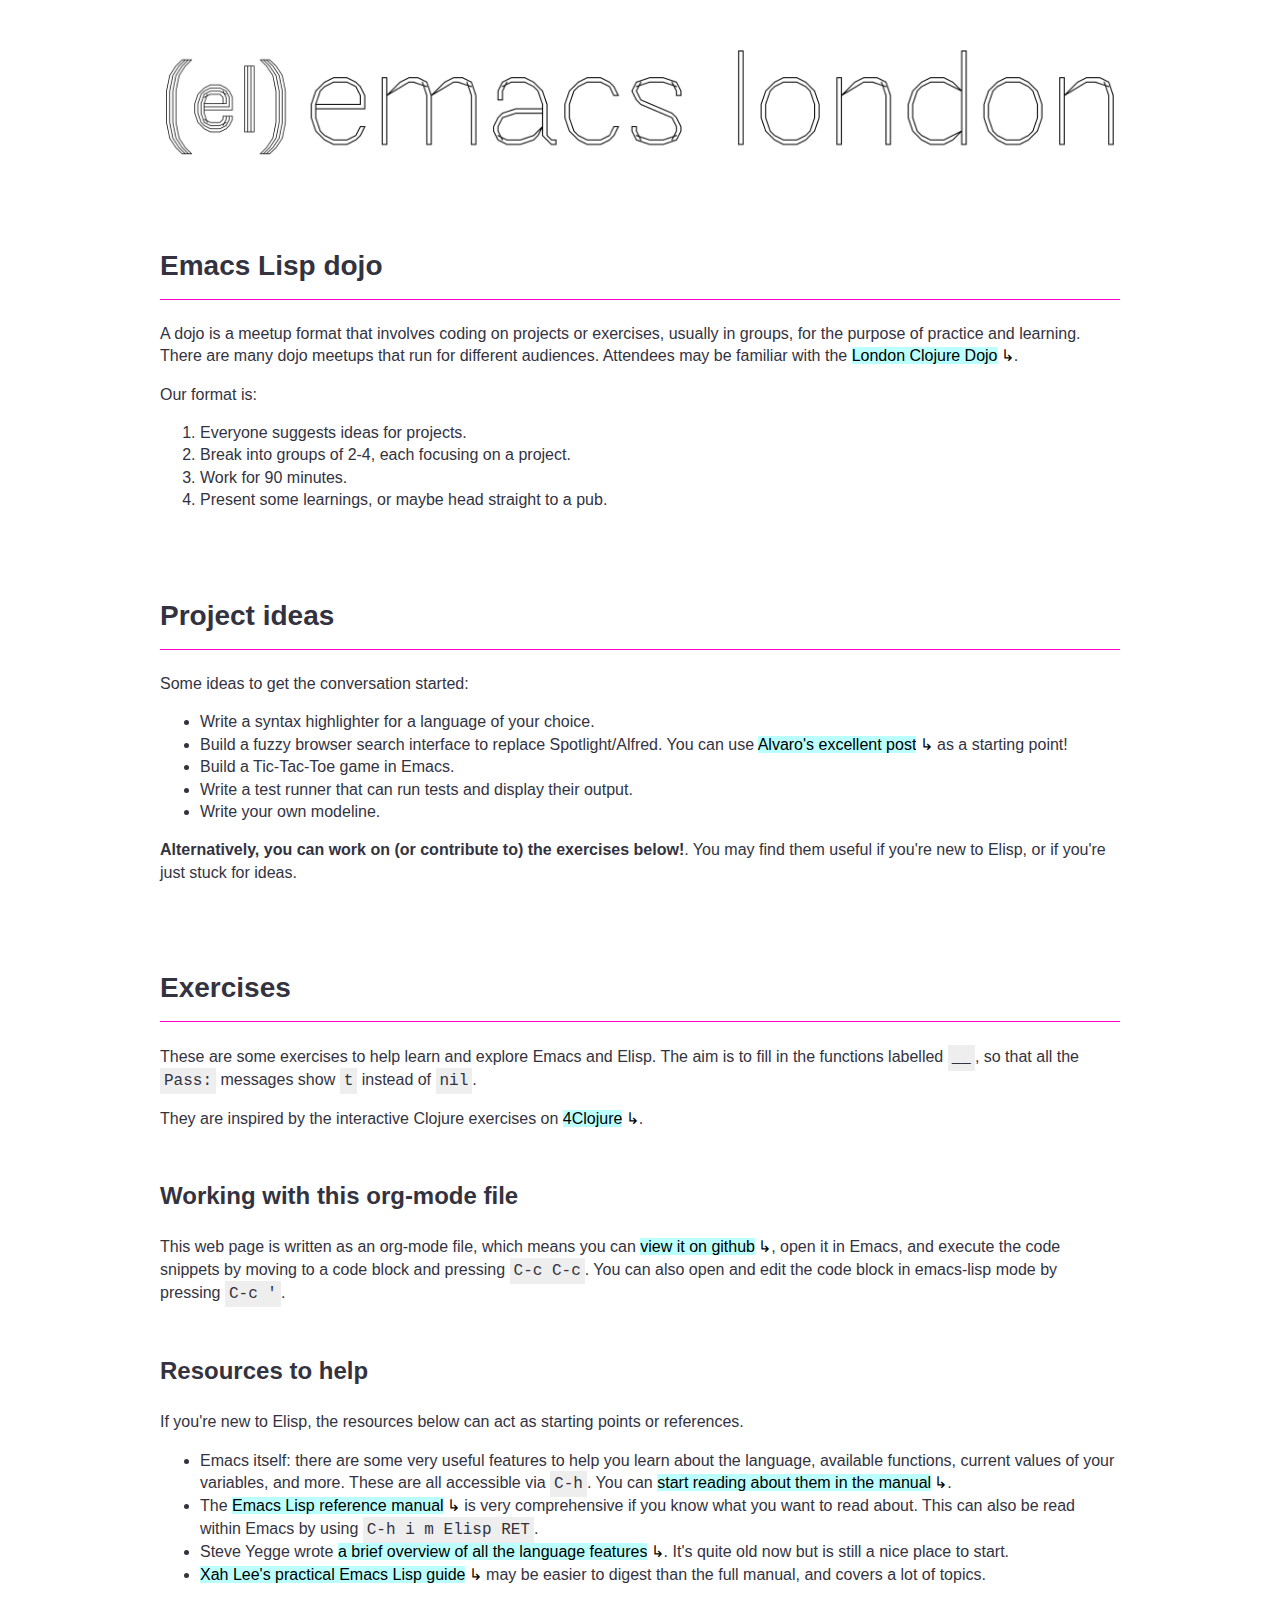
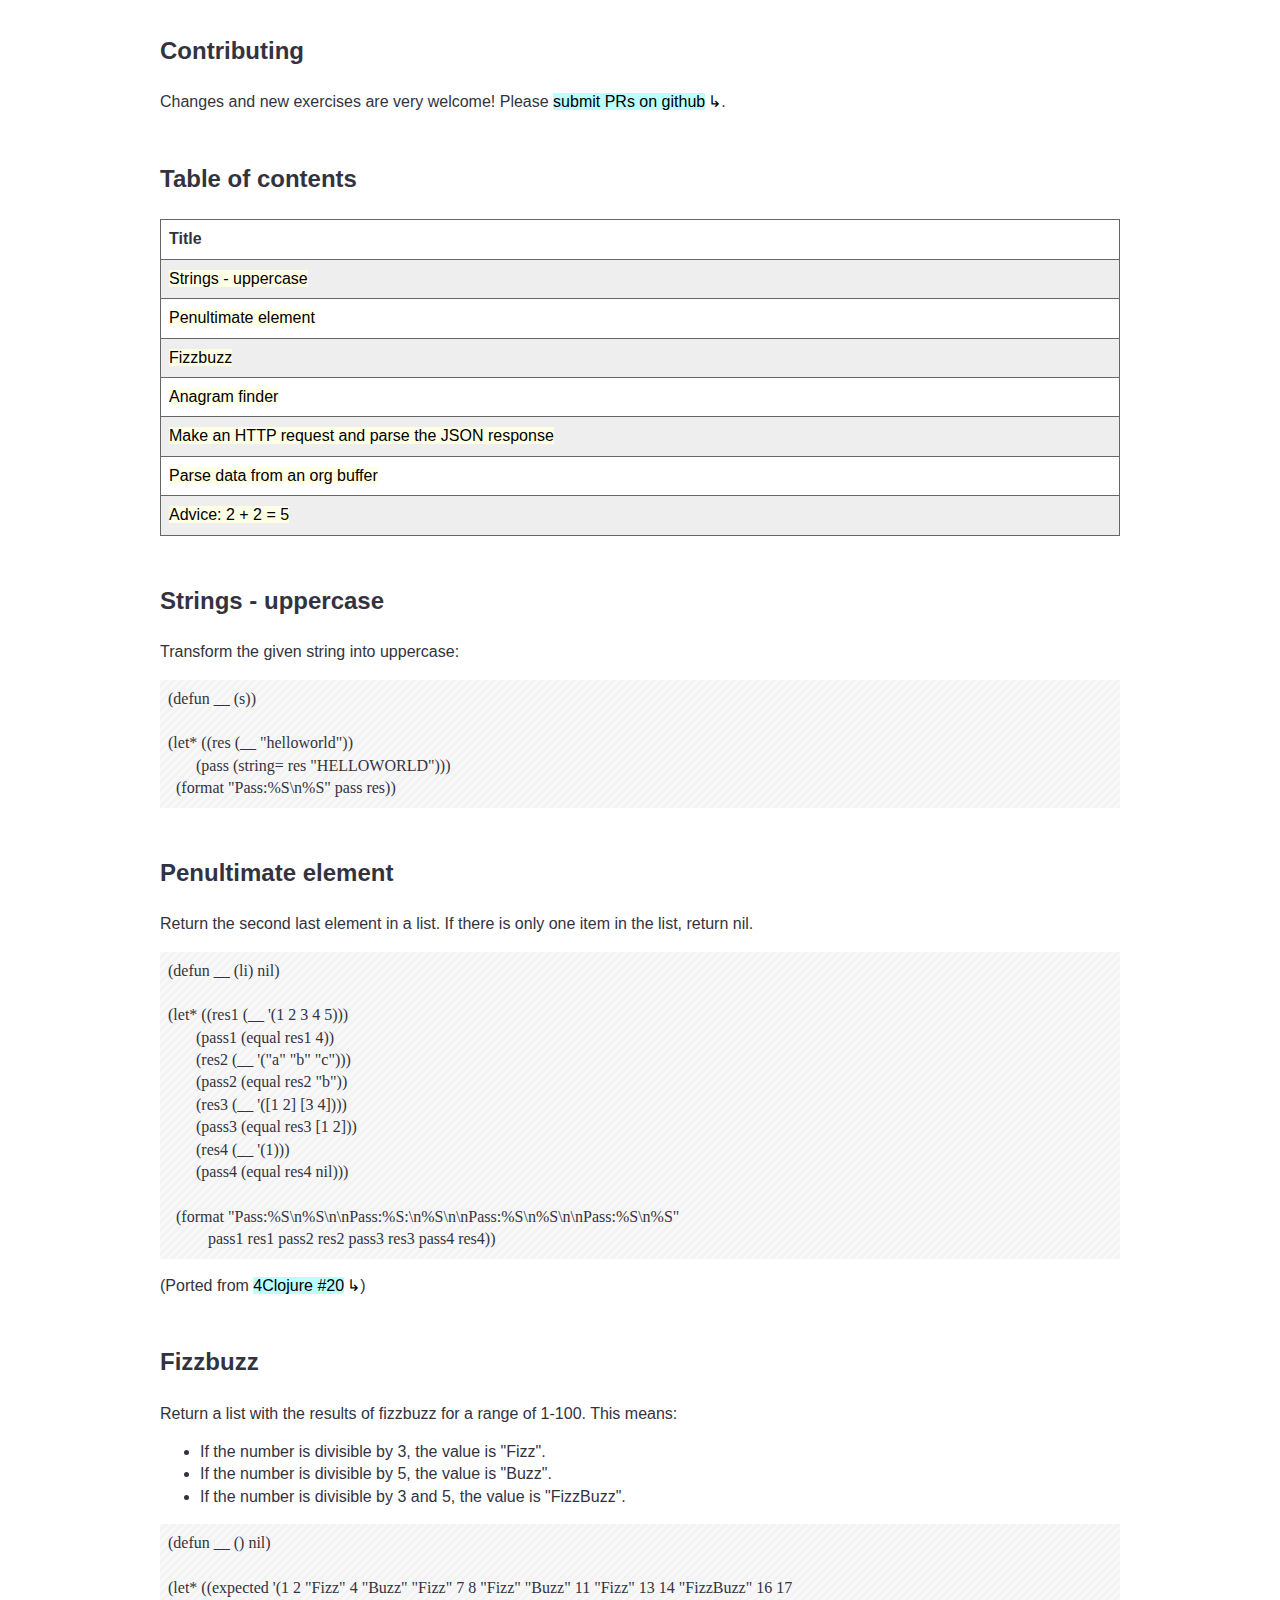
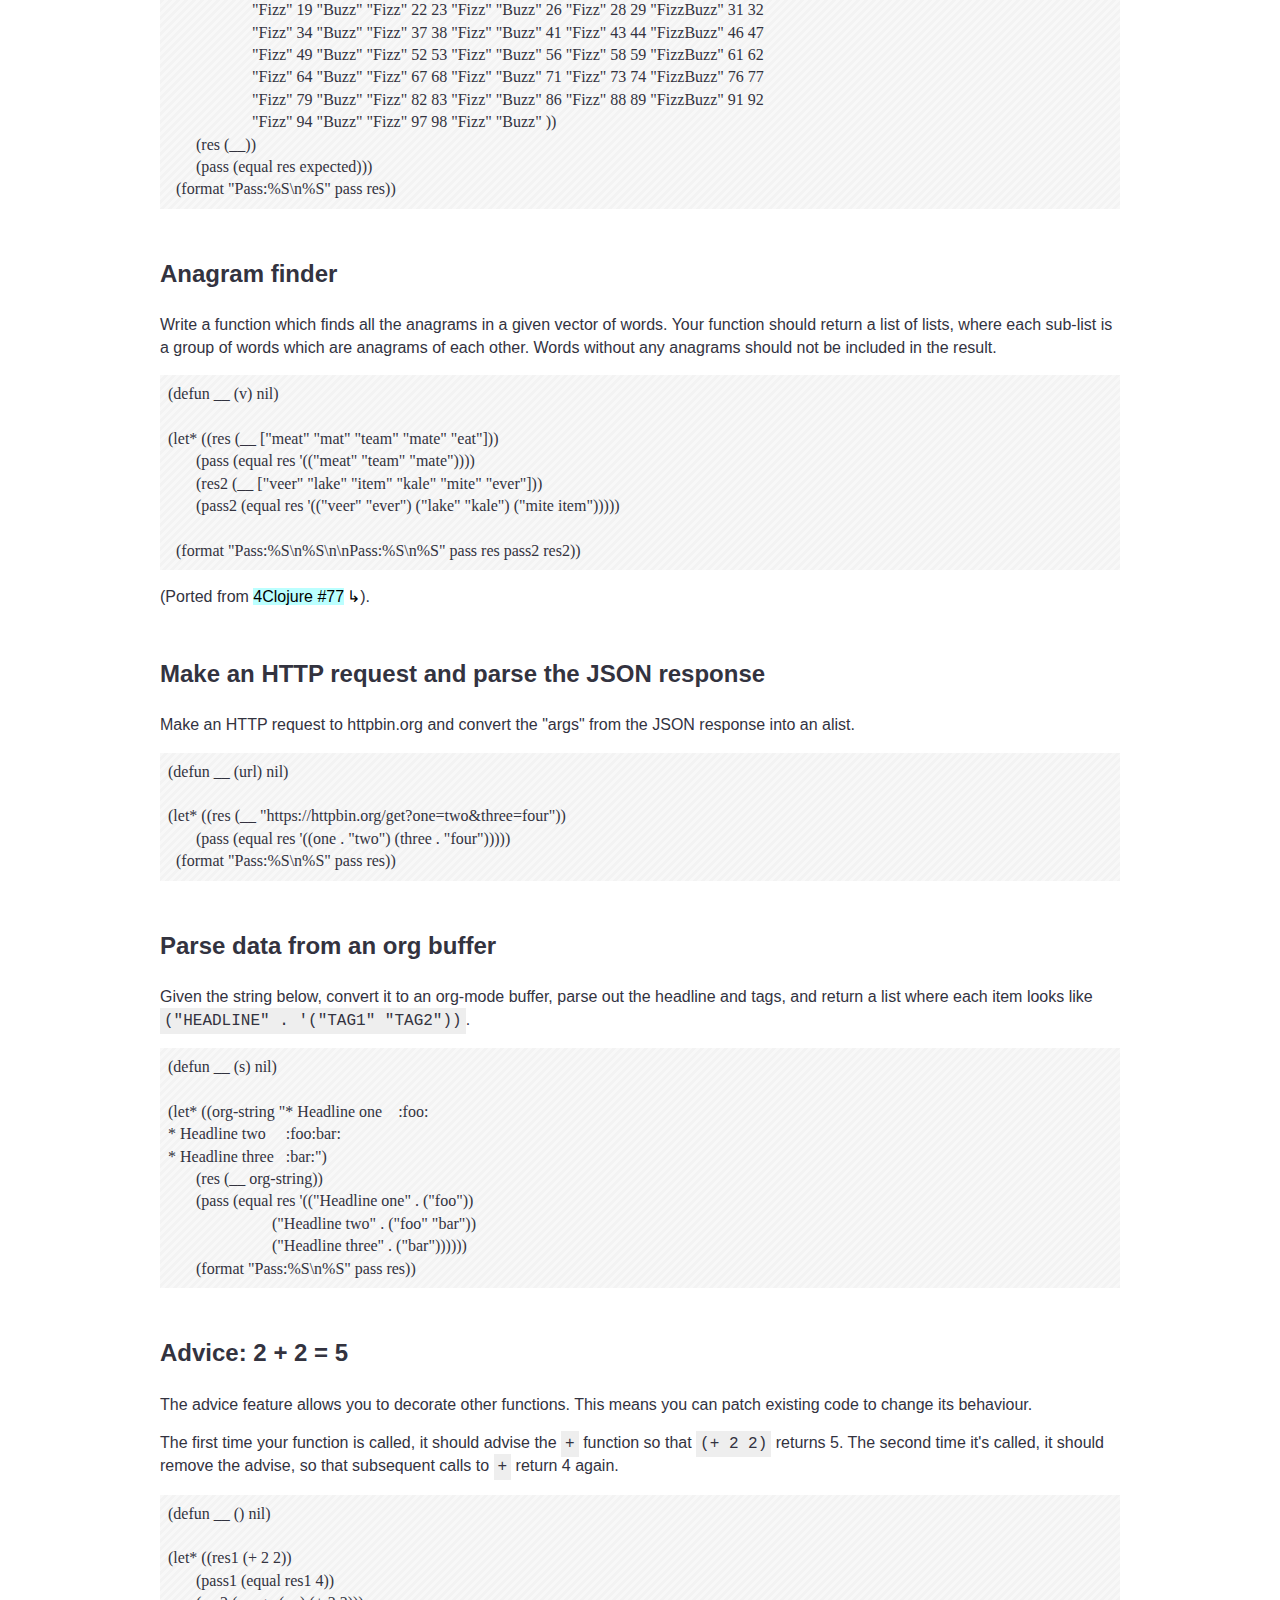
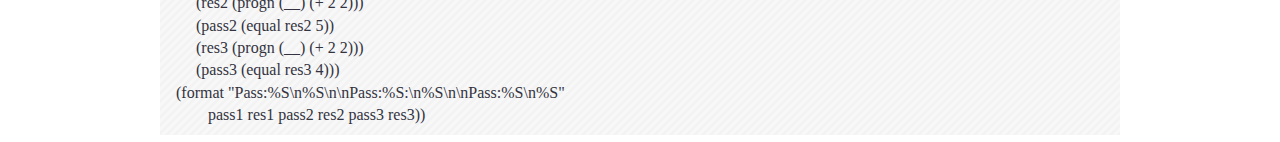
==== dojo.html @ 4039b359 "Move publishing configuration into README.org" ====
<?xml version="1.0" encoding="utf-8"?>
<!DOCTYPE html PUBLIC "-//W3C//DTD XHTML 1.0 Strict//EN"
"http://www.w3.org/TR/xhtml1/DTD/xhtml1-strict.dtd">
<html xmlns="http://www.w3.org/1999/xhtml" lang="en" xml:lang="en">
<head>
<!-- 2020-02-27 Thu 10:54 -->
<meta http-equiv="Content-Type" content="text/html;charset=utf-8" />
<meta name="viewport" content="width=device-width, initial-scale=1" />
<title>Dojo | Emacs London</title>
<meta name="generator" content="Org mode" />
<link rel="stylesheet" type="text/css" href="assets/css/style.css"/>
<script type="text/javascript">
/*
@licstart  The following is the entire license notice for the
JavaScript code in this tag.

Copyright (C) 2012-2020 Free Software Foundation, Inc.

The JavaScript code in this tag is free software: you can
redistribute it and/or modify it under the terms of the GNU
General Public License (GNU GPL) as published by the Free Software
Foundation, either version 3 of the License, or (at your option)
any later version.  The code is distributed WITHOUT ANY WARRANTY;
without even the implied warranty of MERCHANTABILITY or FITNESS
FOR A PARTICULAR PURPOSE.  See the GNU GPL for more details.

As additional permission under GNU GPL version 3 section 7, you
may distribute non-source (e.g., minimized or compacted) forms of
that code without the copy of the GNU GPL normally required by
section 4, provided you include this license notice and a URL
through which recipients can access the Corresponding Source.


@licend  The above is the entire license notice
for the JavaScript code in this tag.
*/
<!--/*--><![CDATA[/*><!--*/
 function CodeHighlightOn(elem, id)
 {
   var target = document.getElementById(id);
   if(null != target) {
     elem.cacheClassElem = elem.className;
     elem.cacheClassTarget = target.className;
     target.className = "code-highlighted";
     elem.className   = "code-highlighted";
   }
 }
 function CodeHighlightOff(elem, id)
 {
   var target = document.getElementById(id);
   if(elem.cacheClassElem)
     elem.className = elem.cacheClassElem;
   if(elem.cacheClassTarget)
     target.className = elem.cacheClassTarget;
 }
/*]]>*///-->
</script>
</head>
<body>
<div id="preamble" class="status">
<center><a class="logo-href" href="/index.html"><img src="./assets/images/emacs-london-logo.png" alt="emacs-london image" class="logo"></a></center>
</div>
<div id="content">

<div id="outline-container-org3914def" class="outline-2">
<h2 id="org3914def">Emacs Lisp dojo</h2>
<div class="outline-text-2" id="text-org3914def">
<p>
A dojo is a meetup format that involves coding on projects or exercises, usually
in groups, for the purpose of practice and learning. There are many dojo meetups
that run for different audiences. Attendees may be familiar with the <a href="http://www.londonclojurians.org/code-dojo/">London
Clojure Dojo</a>.
</p>

<p>
Our format is:
</p>

<ol class="org-ol">
<li>Everyone suggests ideas for projects.</li>
<li>Break into groups of 2-4, each focusing on a project.</li>
<li>Work for 90 minutes.</li>
<li>Present some learnings, or maybe head straight to a pub.</li>
</ol>
</div>
</div>

<div id="outline-container-org56be204" class="outline-2">
<h2 id="org56be204">Project ideas</h2>
<div class="outline-text-2" id="text-org56be204">
<p>
Some ideas to get the conversation started:
</p>

<ul class="org-ul">
<li>Write a syntax highlighter for a language of your choice.</li>
<li>Build a fuzzy browser search interface to replace Spotlight/Alfred. You can
use <a href="http://xenodium.com/emacs-utilities-for-your-os/">Alvaro's excellent post</a> as a starting point!</li>
<li>Build a Tic-Tac-Toe game in Emacs.</li>
<li>Write a test runner that can run tests and display their output.</li>
<li>Write your own modeline.</li>
</ul>

<p>
<b>Alternatively, you can work on (or contribute to) the exercises below!</b>. You may
find them useful if you're new to Elisp, or if you're just stuck for ideas.
</p>
</div>
</div>


<div id="outline-container-orgb5c1449" class="outline-2">
<h2 id="orgb5c1449">Exercises</h2>
<div class="outline-text-2" id="text-orgb5c1449">
<p>
These are some exercises to help learn and explore Emacs and Elisp. The aim is
to fill in the functions labelled <code>__</code>, so that all the <code>Pass:</code> messages show <code>t</code>
instead of <code>nil</code>.
</p>

<p>
They are inspired by the interactive Clojure exercises on <a href="https://www.google.co.uk/url?sa=t&amp;rct=j&amp;q=&amp;esrc=s&amp;source=web&amp;cd=2&amp;ved=2ahUKEwiTyNypxavnAhXLQEEAHVdVB5gQjBAwAXoECAgQCA&amp;url=http%3A%2F%2Fwww.4clojure.com%2Fproblems&amp;usg=AOvVaw0pa24yxcj-qETh0ze7m_08">4Clojure</a>.
</p>
</div>

<div id="outline-container-org82306d2" class="outline-3">
<h3 id="org82306d2">Working with this org-mode file</h3>
<div class="outline-text-3" id="text-org82306d2">
<p>
This web page is written as an org-mode file, which means you can <a href="https://github.com/london-emacs-hacking/london-emacs-hacking.github.io/blob/master/dojo.org">view it on
github</a>, open it in Emacs, and execute the code snippets by moving to a code
block and pressing <code>C-c C-c</code>. You can also open and edit the code block in
emacs-lisp mode by pressing <code>C-c '</code>.
</p>
</div>
</div>

<div id="outline-container-org94fae4a" class="outline-3">
<h3 id="org94fae4a">Resources to help</h3>
<div class="outline-text-3" id="text-org94fae4a">
<p>
If you're new to Elisp, the resources below can act as starting points or
references.
</p>

<ul class="org-ul">
<li>Emacs itself: there are some very useful features to help you learn about
the language, available functions, current values of your variables, and
more. These are all accessible via <code>C-h</code>. You can <a href="https://www.gnu.org/software/emacs/manual/html_node/emacs/Help.html">start reading about them in
the manual</a>.</li>

<li>The <a href="https://www.gnu.org/software/emacs/manual/html_node/elisp/index.html">Emacs Lisp reference manual</a> is very comprehensive if you know what you
want to read about. This can also be read within Emacs by using <code>C-h i m Elisp RET</code>.</li>

<li>Steve Yegge wrote <a href="https://steve-yegge.blogspot.com/2008/01/emergency-elisp.html">a brief overview of all the language features</a>. It's quite
old now but is still a nice place to start.</li>

<li><a href="http://ergoemacs.org/emacs/elisp.html">Xah Lee's practical Emacs Lisp guide</a> may be easier to digest than the full
manual, and covers a lot of topics.</li>
</ul>
</div>
</div>

<div id="outline-container-org7ac4e10" class="outline-3">
<h3 id="org7ac4e10">Contributing</h3>
<div class="outline-text-3" id="text-org7ac4e10">
<p>
Changes and new exercises are very welcome! Please <a href="https://github.com/london-emacs-hacking/london-emacs-hacking.github.io">submit PRs on github</a>.
</p>
</div>
</div>

<div id="outline-container-org4113b42" class="outline-3">
<h3 id="org4113b42">Table of contents</h3>
<div class="outline-text-3" id="text-org4113b42">
<table border="2" cellspacing="0" cellpadding="6" rules="groups" frame="hsides">


<colgroup>
<col  class="org-left" />
</colgroup>
<thead>
<tr>
<th scope="col" class="org-left">Title</th>
</tr>
</thead>
<tbody>
<tr>
<td class="org-left"><a href="#org200ec1d">Strings - uppercase</a></td>
</tr>

<tr>
<td class="org-left"><a href="#orgccdd34b">Penultimate element</a></td>
</tr>

<tr>
<td class="org-left"><a href="#orgad0dec9">Fizzbuzz</a></td>
</tr>

<tr>
<td class="org-left"><a href="#org6725689">Anagram finder</a></td>
</tr>

<tr>
<td class="org-left"><a href="#orgf24b133">Make an HTTP request and parse the JSON response</a></td>
</tr>

<tr>
<td class="org-left"><a href="#org930c2c0">Parse data from an org buffer</a></td>
</tr>

<tr>
<td class="org-left"><a href="#org5f10b01">Advice: 2 + 2 = 5</a></td>
</tr>
</tbody>
</table>
</div>
</div>

<div id="outline-container-org200ec1d" class="outline-3">
<h3 id="org200ec1d">Strings - uppercase</h3>
<div class="outline-text-3" id="text-org200ec1d">
<p>
Transform the given string into uppercase:
</p>

<div class="org-src-container">
<pre class="src src-emacs-lisp">(defun __ (s))

(let* ((res (__ "helloworld"))
       (pass (string= res "HELLOWORLD")))
  (format "Pass:%S\n%S" pass res))
</pre>
</div>
</div>
</div>

<div id="outline-container-orgccdd34b" class="outline-3">
<h3 id="orgccdd34b">Penultimate element</h3>
<div class="outline-text-3" id="text-orgccdd34b">
<p>
Return the second last element in a list. If there is only one item in the
list, return nil.
</p>

<div class="org-src-container">
<pre class="src src-emacs-lisp">(defun __ (li) nil)

(let* ((res1 (__ '(1 2 3 4 5)))
       (pass1 (equal res1 4))
       (res2 (__ '("a" "b" "c")))
       (pass2 (equal res2 "b"))
       (res3 (__ '([1 2] [3 4])))
       (pass3 (equal res3 [1 2]))
       (res4 (__ '(1)))
       (pass4 (equal res4 nil)))

  (format "Pass:%S\n%S\n\nPass:%S:\n%S\n\nPass:%S\n%S\n\nPass:%S\n%S"
          pass1 res1 pass2 res2 pass3 res3 pass4 res4))
</pre>
</div>

<p>
(Ported from <a href="http://www.4clojure.com/problem/20">4Clojure #20</a>)
</p>
</div>
</div>

<div id="outline-container-orgad0dec9" class="outline-3">
<h3 id="orgad0dec9">Fizzbuzz</h3>
<div class="outline-text-3" id="text-orgad0dec9">
<p>
Return a list with the results of fizzbuzz for a range of 1-100. This means:
</p>

<ul class="org-ul">
<li>If the number is divisible by 3, the value is "Fizz".</li>
<li>If the number is divisible by 5, the value is "Buzz".</li>
<li>If the number is divisible by 3 and 5, the value is "FizzBuzz".</li>
</ul>

<div class="org-src-container">
<pre class="src src-emacs-lisp">(defun __ () nil)

(let* ((expected '(1 2 "Fizz" 4 "Buzz" "Fizz" 7 8 "Fizz" "Buzz" 11 "Fizz" 13 14 "FizzBuzz" 16 17
                     "Fizz" 19 "Buzz" "Fizz" 22 23 "Fizz" "Buzz" 26 "Fizz" 28 29 "FizzBuzz" 31 32
                     "Fizz" 34 "Buzz" "Fizz" 37 38 "Fizz" "Buzz" 41 "Fizz" 43 44 "FizzBuzz" 46 47
                     "Fizz" 49 "Buzz" "Fizz" 52 53 "Fizz" "Buzz" 56 "Fizz" 58 59 "FizzBuzz" 61 62
                     "Fizz" 64 "Buzz" "Fizz" 67 68 "Fizz" "Buzz" 71 "Fizz" 73 74 "FizzBuzz" 76 77
                     "Fizz" 79 "Buzz" "Fizz" 82 83 "Fizz" "Buzz" 86 "Fizz" 88 89 "FizzBuzz" 91 92
                     "Fizz" 94 "Buzz" "Fizz" 97 98 "Fizz" "Buzz" ))
       (res (__))
       (pass (equal res expected)))
  (format "Pass:%S\n%S" pass res))
</pre>
</div>
</div>
</div>

<div id="outline-container-org6725689" class="outline-3">
<h3 id="org6725689">Anagram finder</h3>
<div class="outline-text-3" id="text-org6725689">
<p>
Write a function which finds all the anagrams in a given vector of words. Your
function should return a list of lists, where each sub-list is a group of words
which are anagrams of each other. Words without any anagrams should not be
included in the result.
</p>

<div class="org-src-container">
<pre class="src src-emacs-lisp">(defun __ (v) nil)

(let* ((res (__ ["meat" "mat" "team" "mate" "eat"]))
       (pass (equal res '(("meat" "team" "mate"))))
       (res2 (__ ["veer" "lake" "item" "kale" "mite" "ever"]))
       (pass2 (equal res '(("veer" "ever") ("lake" "kale") ("mite item")))))

  (format "Pass:%S\n%S\n\nPass:%S\n%S" pass res pass2 res2))
</pre>
</div>

<p>
(Ported from <a href="http://www.4clojure.com/problem/77">4Clojure #77</a>).
</p>
</div>
</div>


<div id="outline-container-orgf24b133" class="outline-3">
<h3 id="orgf24b133">Make an HTTP request and parse the JSON response</h3>
<div class="outline-text-3" id="text-orgf24b133">
<p>
Make an HTTP request to httpbin.org and convert the "args" from the JSON
response into an alist.
</p>

<div class="org-src-container">
<pre class="src src-emacs-lisp">(defun __ (url) nil)

(let* ((res (__ "https://httpbin.org/get?one=two&amp;three=four"))
       (pass (equal res '((one . "two") (three . "four")))))
  (format "Pass:%S\n%S" pass res))
</pre>
</div>
</div>
</div>


<div id="outline-container-org930c2c0" class="outline-3">
<h3 id="org930c2c0">Parse data from an org buffer</h3>
<div class="outline-text-3" id="text-org930c2c0">
<p>
Given the string below, convert it to an org-mode buffer, parse out the headline
and tags, and return a list where each item looks like <code>("HEADLINE" . '("TAG1" "TAG2"))</code>.
</p>

<div class="org-src-container">
<pre class="src src-emacs-lisp">(defun __ (s) nil)

(let* ((org-string "* Headline one    :foo:
* Headline two     :foo:bar:
* Headline three   :bar:")
       (res (__ org-string))
       (pass (equal res '(("Headline one" . ("foo"))
                          ("Headline two" . ("foo" "bar"))
                          ("Headline three" . ("bar"))))))
       (format "Pass:%S\n%S" pass res))
</pre>
</div>
</div>
</div>


<div id="outline-container-org5f10b01" class="outline-3">
<h3 id="org5f10b01">Advice: 2 + 2 = 5</h3>
<div class="outline-text-3" id="text-org5f10b01">
<p>
The advice feature allows you to decorate other functions. This means you can
patch existing code to change its behaviour.
</p>

<p>
The first time your function is called, it should advise the <code>+</code> function so that
<code>(+ 2 2)</code> returns 5. The second time it's called, it should remove the advise, so
that subsequent calls to <code>+</code> return 4 again.
</p>

<div class="org-src-container">
<pre class="src src-emacs-lisp">(defun __ () nil)

(let* ((res1 (+ 2 2))
       (pass1 (equal res1 4))
       (res2 (progn (__) (+ 2 2)))
       (pass2 (equal res2 5))
       (res3 (progn (__) (+ 2 2)))
       (pass3 (equal res3 4)))
  (format "Pass:%S\n%S\n\nPass:%S:\n%S\n\nPass:%S\n%S"
          pass1 res1 pass2 res2 pass3 res3))
</pre>
</div>
</div>
</div>
</div>
</div>
</body>
</html>
---- assets/css/style.css ----
body {
    font-family: Helvetica, Arial, sans-serif;
    font-size: 16px;
    line-height: 1.4;
    color: #33333f;
}

code {
    font-family: "Inconsolata", monospace;
    font-size: 16px;
}

p>code, li>code {
    background-color: #eee;
    padding: 0.25em;
}

h1, h2, h3 {
    font-family: "Roboto Slab", Helvetica, Arial, sans-serif;
}

h2 {
    border-bottom: 1px solid #f0c;
    padding-bottom: 0.5em;
    font-size: 1.75em;
}

h3 {
    margin-top: 2em;
    font-size: 1.5em;
}

h4 {
    font-size: 1.25em;
}

h5 {
    font-size: 1em;
}

h2 code, h3 code, h4 code, h5 code {
    font-family: inherit !important;
    font-size: inherit !important;
}

td code {
    font-weight: bold;
}

a:link, a:hover, a:visited {
                     text-decoration: none;
                     color: black;
                 }

a:link {
    background: #ffffe6;
}

a:visited {
    color: #666;
    background: #ffc;
}

a:link:hover,
a:visited:hover {
    background: #ff0;
}

a[href^="http"] {
    background: #bff;
}

a[href^="http"]:visited {
    background: #dff;
}

a[href^="http"]:link:hover,
a[href^="http"]:visited:hover {
    background: #0ff;
}

a[href^="http"]:after {
    content: "\21B3";
    background: white;
    padding-left: 0.2em;
}

#meta {
    margin-top: 2em;
}

#table-of-contents a:link,
#table-of-contents a:visited {
    color: black;
    background: transparent;
}

#table-of-contents {
    line-height: 1.2;
}
#table-of-contents h2 {
    border-bottom: 0;
}

#table-of-contents ul {
    list-style: none;
    padding-left:0;
    font-weight: normal;
}

#table-of-contents div>ul>li {
    margin-top: 1em;
    font-weight: bold;
}

#table-of-contents .tag {
    display: none;
}

#table-of-contents .todo,
#table-of-contents .done {
    font-size: 80%;
}

#table-of-contents ol>li {
    margin-top: 1em;
}

table {
    width: 100%;
}

table, th, td {
    border: 1px solid #666;
}

th, td {
    padding: 0.5em;
    text-align: left;
}

tbody tr:nth-child(odd) {
    background-color: #eee;
}

img {
    max-width: 90%;
}

div.notice {
    position: relative;
    margin: 0 1.2em;
    padding: 0.25em 1em;
    border-left: 4px solid;
}

table + div.notice {
    margin-top: 2em;
}

div.notice a {
    background: transparent !important;
    border-bottom: 1px dotted;
}

div.notice a[href^="http"]:after {
    background: transparent !important;
}

div.notice:before {
    position: absolute;
    top: 0;
    right: 0;
    padding: 0.25em 0.5em 0;
    font-size: 60%;
    border-bottom-left-radius: 0.5em;
}

.notice-warning {
    background: #fcc;
    color: #600;
}

.notice-example {
    background: #def;
    color: #069;
}

.notice-info {
    background: #efe;
    color: #060;
}

.notice-warning a {
    color: #600;
}

.notice-example a {
    color: #069;
}

.notice-info a {
    color: #060;
}

div.notice-warning:before {
    content: "WARNING";
    background: #c99;
    color: #fcc;
}

div.notice-example:before {
    content: "EXAMPLE";
    background: #abc;
    color: #def;
}

div.notice-info:before {
    content: "INFO";
    background: #9c9;
    color: #efe;
}

pre {
    font-family: Inconsolata;
    border: 0;
    box-shadow: none;
}

pre.example:before {
    content: "Properties";
    display: block;
    border-bottom: 1px dotted;
    margin-bottom: 1em;
}

pre.example {
    background: #fec;
    color: #666;
    font-size: 0.85em;
}

pre {
    background-color: #f8f8f8;
    background-size: 8px 8px;
    background-image: linear-gradient(135deg, transparent 25%, rgba(0, 0, 0, 0.02) 25%, rgba(0, 0, 0, 0.02) 50%, transparent 50%, transparent 75%, rgba(0, 0, 0, 0.02) 75%, rgba(0, 0, 0, 0.02));
}

pre.src {
    padding: 0.5em;
}

pre.src:before {
    display: block;
    position: absolute;
    background-color: #ccccd0;
    top: 0;
    right: 0;
    padding: 0.25em 0.5em;
    border-bottom-left-radius: 8px;
    border: 0;
    color: white;
    font-size: 80%;
}

pre.src-plantuml:before {
    content: "UML";
}

pre.src-javascript:before {
    content: "JS";
}

pre.src-clojure:before {
    content: "CLJ";
}

pre.src-c:before {
    content: "C";
}

span.org-string {
    color: #f94;
}

span.org-keyword {
    color: #c07;
}

span.org-variable-name {
    color: #f04;
}

span.org-clojure-keyword {
    color: #09f;
}

span.org-comment, span.org-comment-delimiter {
    color: #999;
}

span.org-rainbow-delimiters-depth-1, span.org-rainbow-delimiters-depth-5 {
    color: #666;
}

span.org-rainbow-delimiters-depth-2, span.org-rainbow-delimiters-depth-6 {
    color: #888;
}

span.org-rainbow-delimiters-depth-3, span.org-rainbow-delimiters-depth-7 {
    color: #aaa;
}

span.org-rainbow-delimiters-depth-4, span.org-rainbow-delimiters-depth-8 {
    color: #ccc;
}

div.figure {
    font-size: 0.85em;
}

.tag {
    font-family: "Roboto Slab", Helvetica, Arial, sans-serif;
    font-size: 11px;
    font-weight: normal;
    float: right;
    margin-top: 1em;
    background: transparent;
}

.tag span {
    background: #ccc;
    padding: 0 0.5em;
    border-radius: 0.2em;
    color: white;
}

.todo, .done {
    font-family: "Roboto Slab", Helvetica, Arial, sans-serif;
    font-weight: normal;
    padding: 0 0.25em;
    border-radius: 0.2em;
}

.todo {
    background: #f04;
    color: white;
}

.done {
    background: #5f7;
    color: white;
}

@media screen {
    h1.title {
        text-align: left;
        margin: 1em 0 0 280px;
    }

    h2 {
        margin-top: 3em;
    }

    #table-of-contents {
        position: fixed;
        top: 0;
        left: 0;
        padding: 2em 0 2em 2em;
        width: 240px;
        height: 100vh;
        font-size: 11px;
        background: #eee;
        overflow: auto;
    }

    #table-of-contents ul>li>ul>li>ul>li {
        display: none;
    }

    #table-of-contents h2 {
        margin-top: 0;
    }

    #table-of-contents code {
        font-size: 12px;
    }

    div.outline-2, #footnotes {
        margin: auto;
        max-width: 960px;
    }
}

@media screen and (max-width: 1024px) {
    html, body {
        font-size: 14px;
    }

    #table-of-contents {
        display: none;
    }

    div.outline-2, #footnotes {
        max-width: 90%;
    }
}

@media print {

    body {
        color: black;
    }

    @page {
        margin: 25mm;
    }

    h2, h3 {
        page-break-before: always;
        margin-top: 0;
    }

    table {
        page-break-inside: avoid;
    }

    a:visited {
        color: black;
        background: #ff8;
    }

    a[href^="http"]:visited {
        background: #bff;
    }

    div.notice:before {
        display: none;
    }
}

#preamble {
    margin-top: 50px;
}

.logo {
    width: 75%;
}

.logo-href {
    background: transparent !important;
}
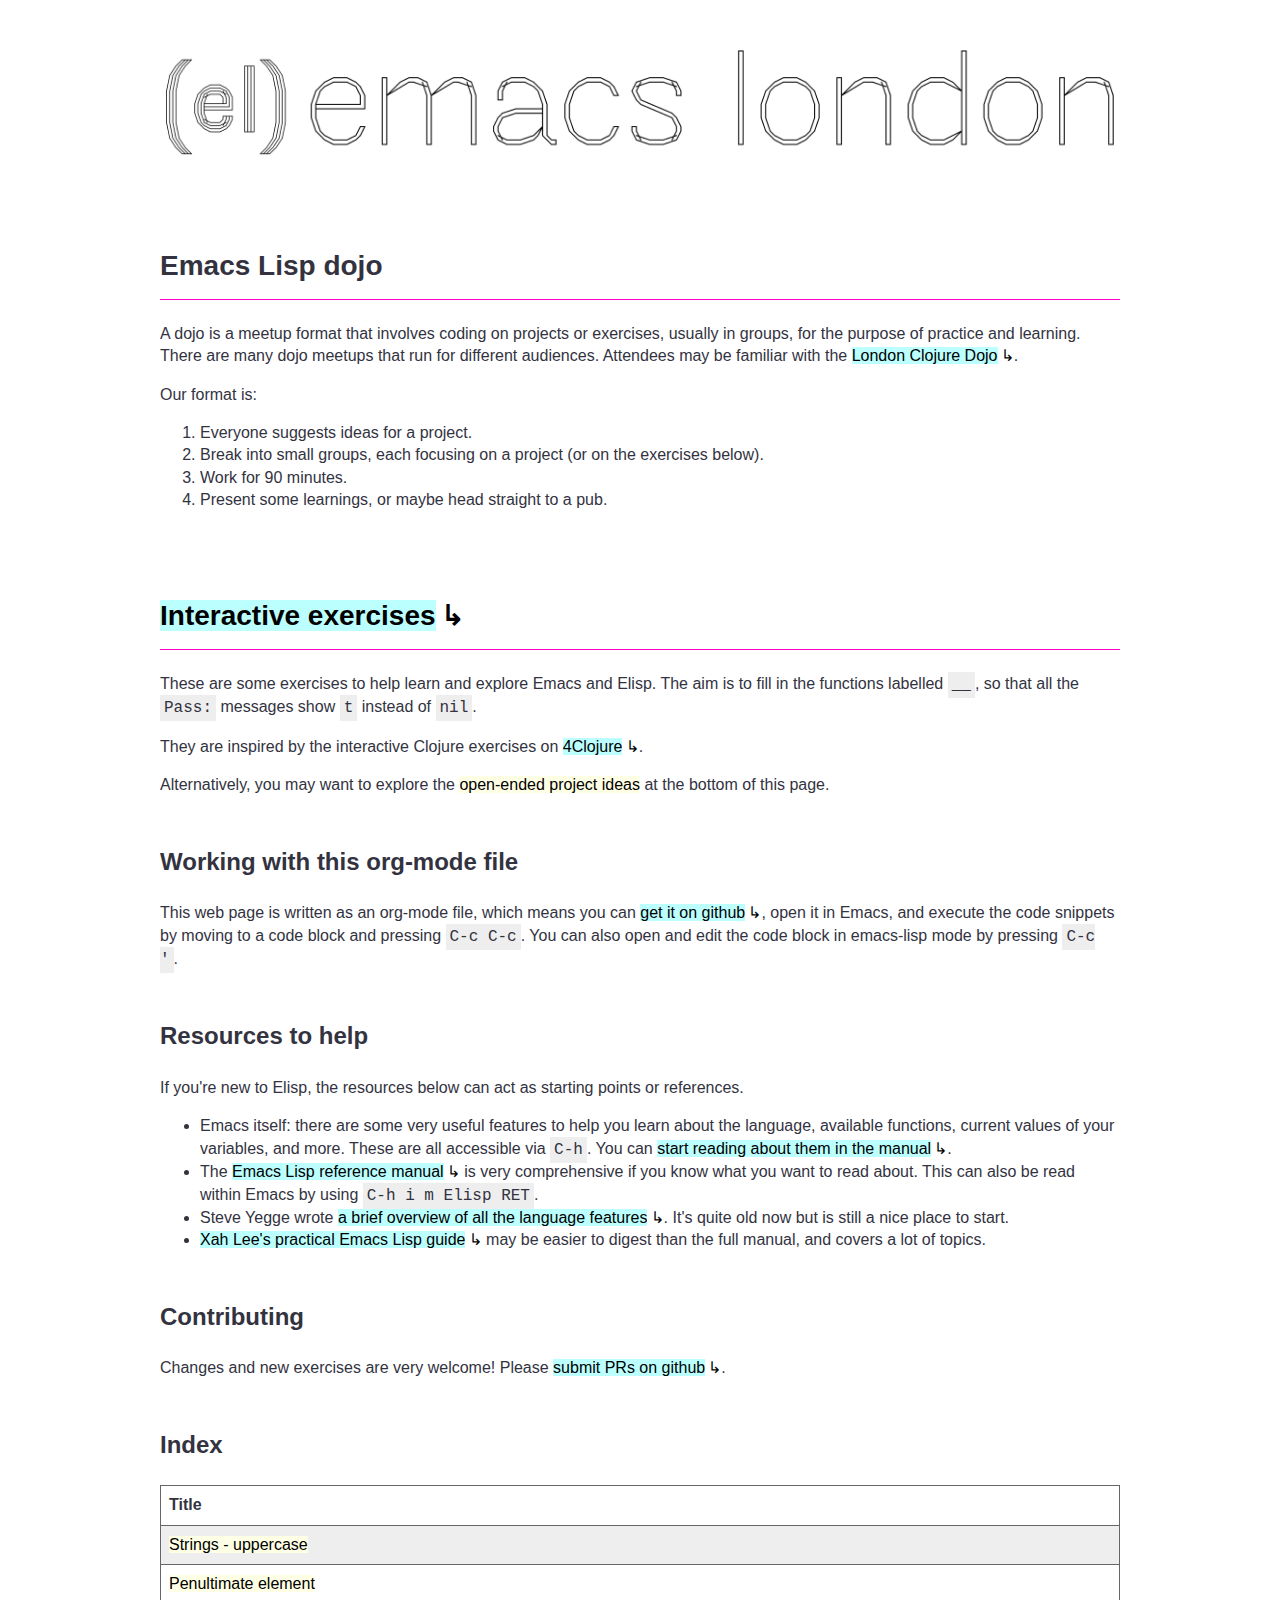
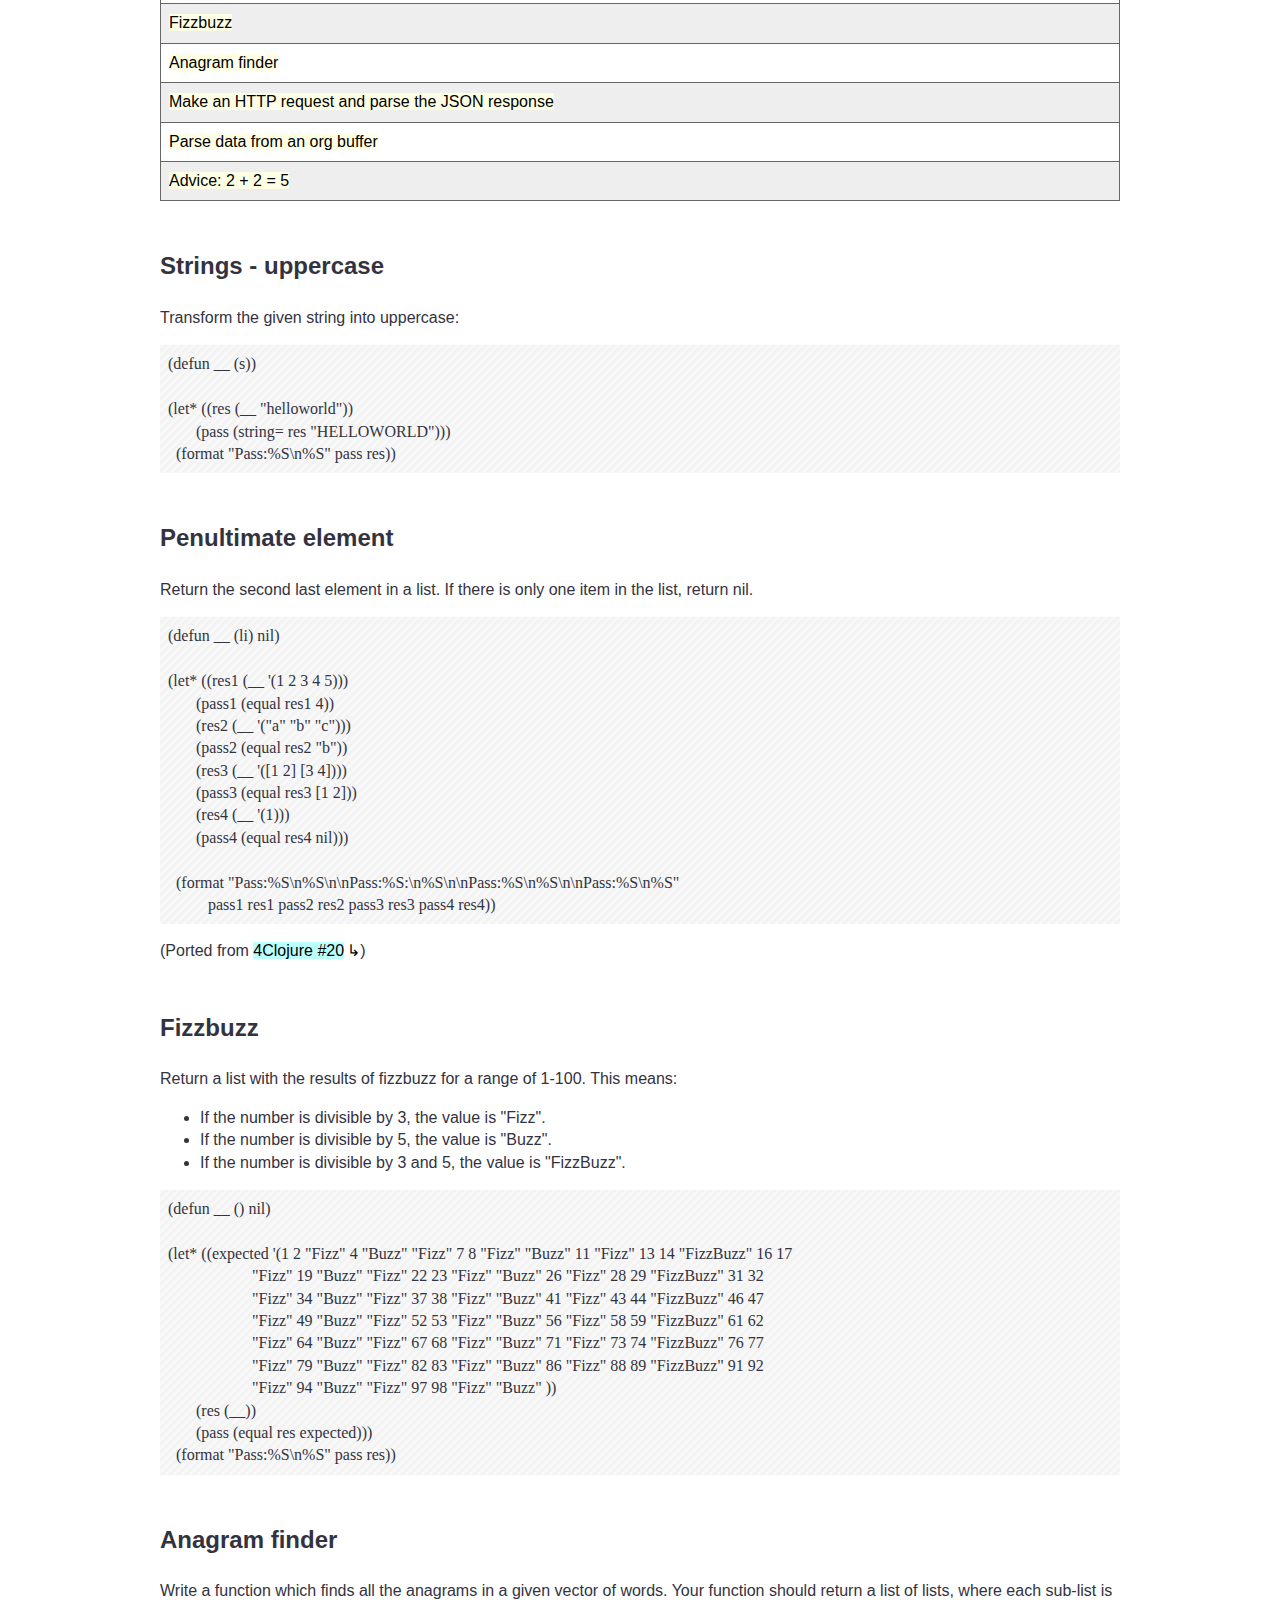
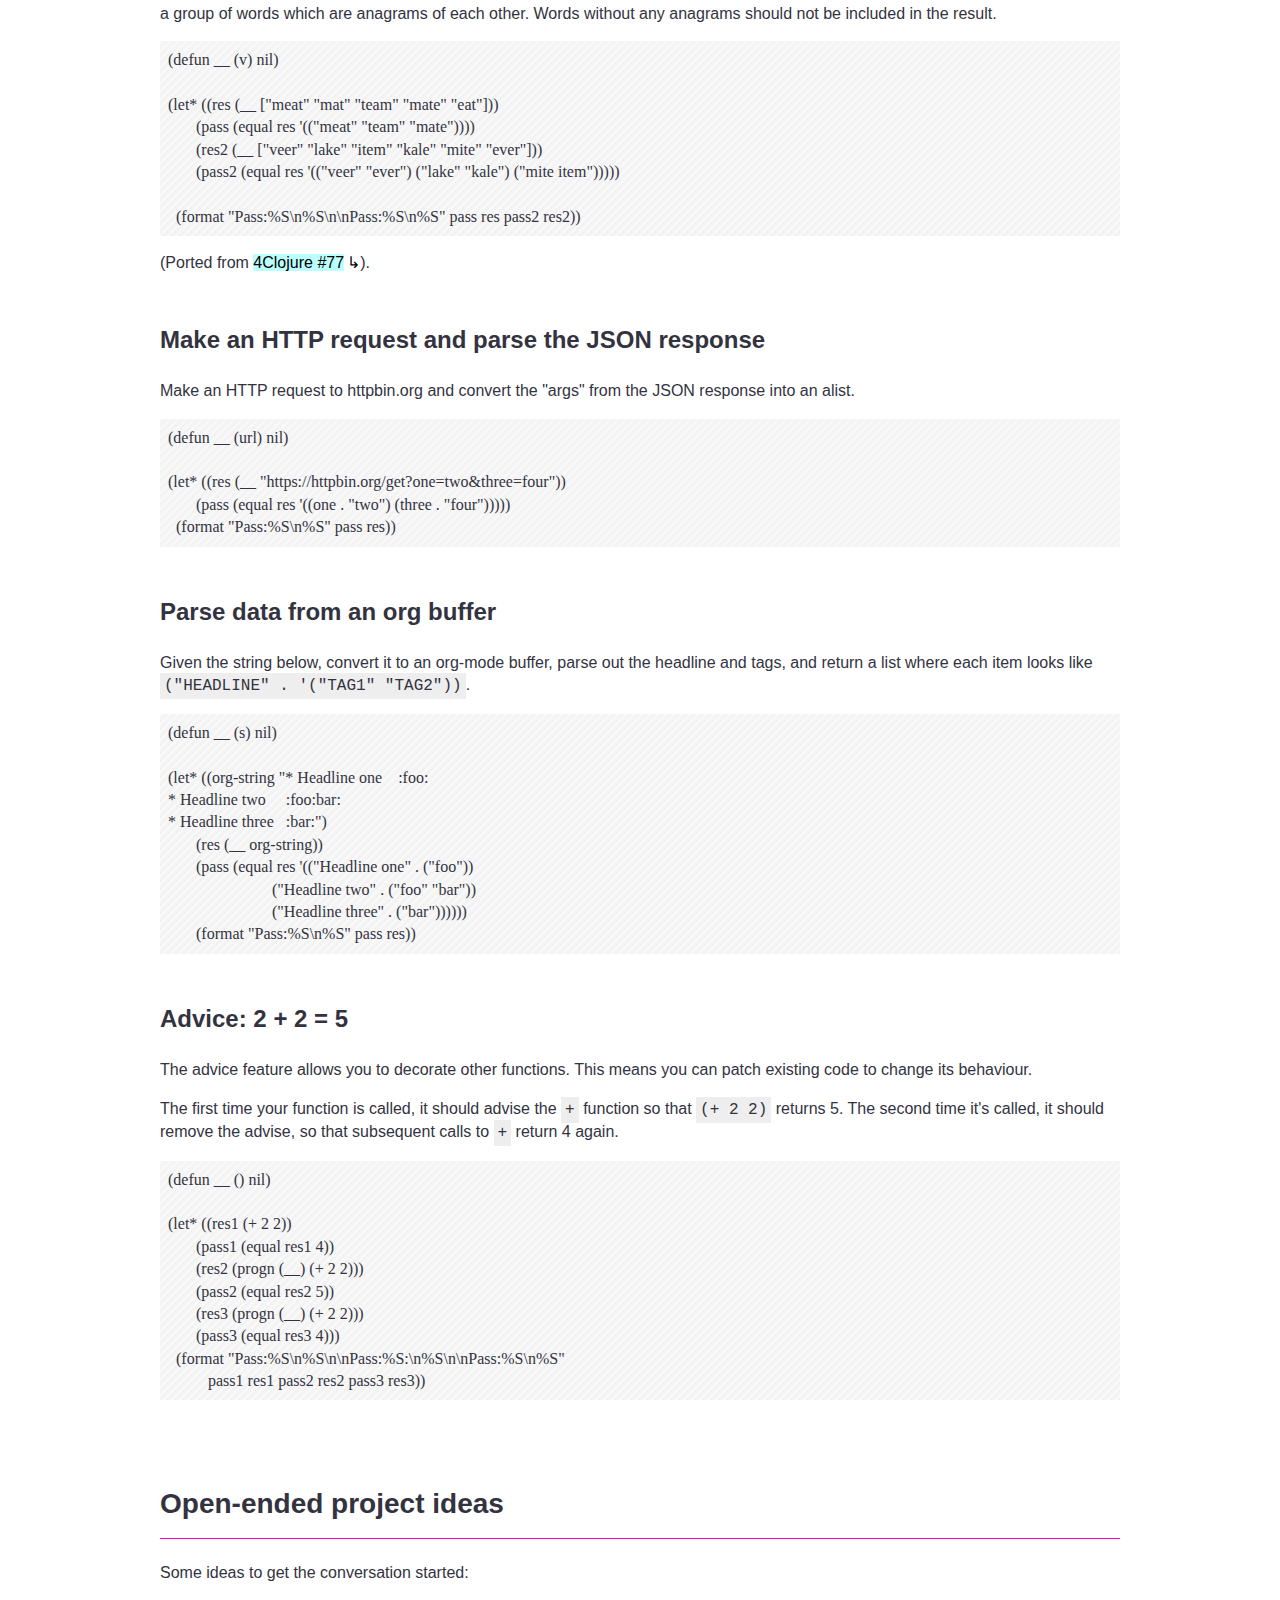
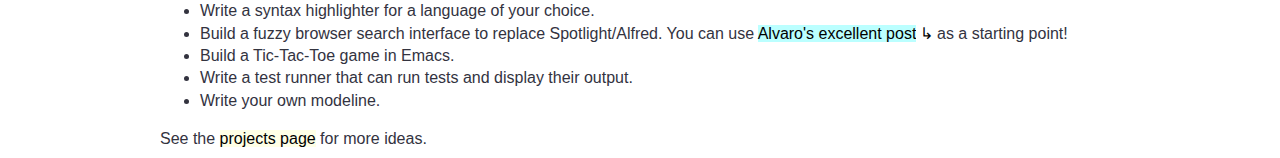
==== commit 0df36616: "Rewrite a lot of the main page" ====
--- a/dojo.html
+++ b/dojo.html
@@ -3,7 +3,7 @@
 "http://www.w3.org/TR/xhtml1/DTD/xhtml1-strict.dtd">
 <html xmlns="http://www.w3.org/1999/xhtml" lang="en" xml:lang="en">
 <head>
-<!-- 2020-02-27 Thu 10:54 -->
+<!-- 2020-02-27 Thu 12:30 -->
 <meta http-equiv="Content-Type" content="text/html;charset=utf-8" />
 <meta name="viewport" content="width=device-width, initial-scale=1" />
 <title>Dojo | Emacs London</title>
@@ -77,41 +77,17 @@
 </p>
 
 <ol class="org-ol">
-<li>Everyone suggests ideas for projects.</li>
-<li>Break into groups of 2-4, each focusing on a project.</li>
+<li>Everyone suggests ideas for a project.</li>
+<li>Break into small groups, each focusing on a project (or on the exercises below).</li>
 <li>Work for 90 minutes.</li>
 <li>Present some learnings, or maybe head straight to a pub.</li>
 </ol>
 </div>
 </div>
 
-<div id="outline-container-org56be204" class="outline-2">
-<h2 id="org56be204">Project ideas</h2>
-<div class="outline-text-2" id="text-org56be204">
-<p>
-Some ideas to get the conversation started:
-</p>
-
-<ul class="org-ul">
-<li>Write a syntax highlighter for a language of your choice.</li>
-<li>Build a fuzzy browser search interface to replace Spotlight/Alfred. You can
-use <a href="http://xenodium.com/emacs-utilities-for-your-os/">Alvaro's excellent post</a> as a starting point!</li>
-<li>Build a Tic-Tac-Toe game in Emacs.</li>
-<li>Write a test runner that can run tests and display their output.</li>
-<li>Write your own modeline.</li>
-</ul>
-
-<p>
-<b>Alternatively, you can work on (or contribute to) the exercises below!</b>. You may
-find them useful if you're new to Elisp, or if you're just stuck for ideas.
-</p>
-</div>
-</div>
-
-
-<div id="outline-container-orgb5c1449" class="outline-2">
-<h2 id="orgb5c1449">Exercises</h2>
-<div class="outline-text-2" id="text-orgb5c1449">
+<div id="outline-container-orgcd4c7a9" class="outline-2">
+<h2 id="orgcd4c7a9"><a href="https://raw.githubusercontent.com/london-emacs-hacking/london-emacs-hacking.github.io/master/dojo.org">Interactive exercises</a></h2>
+<div class="outline-text-2" id="text-orgcd4c7a9">
 <p>
 These are some exercises to help learn and explore Emacs and Elisp. The aim is
 to fill in the functions labelled <code>__</code>, so that all the <code>Pass:</code> messages show <code>t</code>
@@ -121,13 +97,17 @@
 <p>
 They are inspired by the interactive Clojure exercises on <a href="https://www.google.co.uk/url?sa=t&amp;rct=j&amp;q=&amp;esrc=s&amp;source=web&amp;cd=2&amp;ved=2ahUKEwiTyNypxavnAhXLQEEAHVdVB5gQjBAwAXoECAgQCA&amp;url=http%3A%2F%2Fwww.4clojure.com%2Fproblems&amp;usg=AOvVaw0pa24yxcj-qETh0ze7m_08">4Clojure</a>.
 </p>
+
+<p>
+Alternatively, you may want to explore the <a href="#orgf59b3c8">open-ended project ideas</a> at the bottom of this page.
+</p>
 </div>
 
 <div id="outline-container-org82306d2" class="outline-3">
 <h3 id="org82306d2">Working with this org-mode file</h3>
 <div class="outline-text-3" id="text-org82306d2">
 <p>
-This web page is written as an org-mode file, which means you can <a href="https://github.com/london-emacs-hacking/london-emacs-hacking.github.io/blob/master/dojo.org">view it on
+This web page is written as an org-mode file, which means you can <a href="https://raw.githubusercontent.com/london-emacs-hacking/london-emacs-hacking.github.io/master/dojo.org">get it on
 github</a>, open it in Emacs, and execute the code snippets by moving to a code
 block and pressing <code>C-c C-c</code>. You can also open and edit the code block in
 emacs-lisp mode by pressing <code>C-c '</code>.
@@ -170,9 +150,9 @@
 </div>
 </div>
 
-<div id="outline-container-org4113b42" class="outline-3">
-<h3 id="org4113b42">Table of contents</h3>
-<div class="outline-text-3" id="text-org4113b42">
+<div id="outline-container-org091c947" class="outline-3">
+<h3 id="org091c947">Index</h3>
+<div class="outline-text-3" id="text-org091c947">
 <table border="2" cellspacing="0" cellpadding="6" rules="groups" frame="hsides">
 
 
@@ -401,6 +381,29 @@
 </div>
 </div>
 </div>
+
+
+<div id="outline-container-orgf59b3c8" class="outline-2">
+<h2 id="orgf59b3c8">Open-ended project ideas</h2>
+<div class="outline-text-2" id="text-orgf59b3c8">
+<p>
+Some ideas to get the conversation started:
+</p>
+
+<ul class="org-ul">
+<li>Write a syntax highlighter for a language of your choice.</li>
+<li>Build a fuzzy browser search interface to replace Spotlight/Alfred. You can
+use <a href="http://xenodium.com/emacs-utilities-for-your-os/">Alvaro's excellent post</a> as a starting point!</li>
+<li>Build a Tic-Tac-Toe game in Emacs.</li>
+<li>Write a test runner that can run tests and display their output.</li>
+<li>Write your own modeline.</li>
+</ul>
+
+<p>
+See the <a href="projects.html">projects page</a> for more ideas.
+</p>
+</div>
+</div>
 </div>
 </body>
 </html>
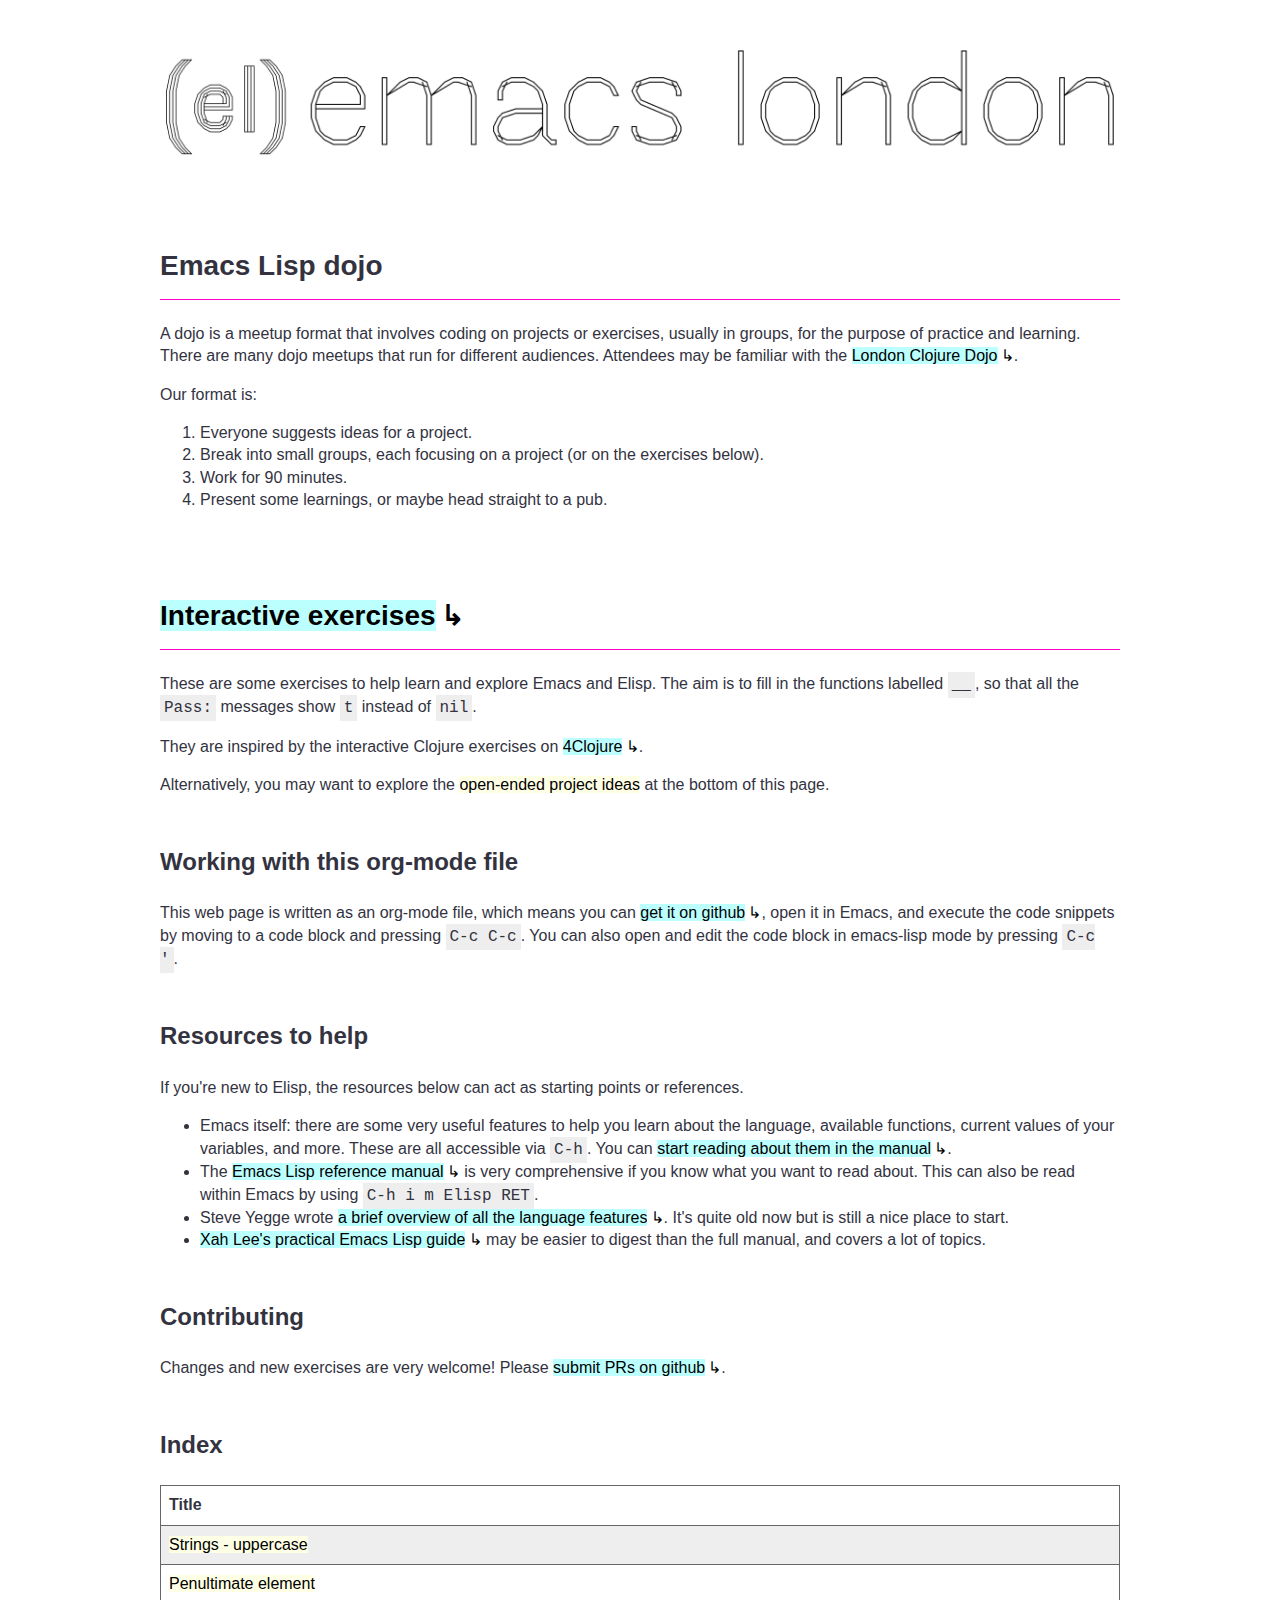
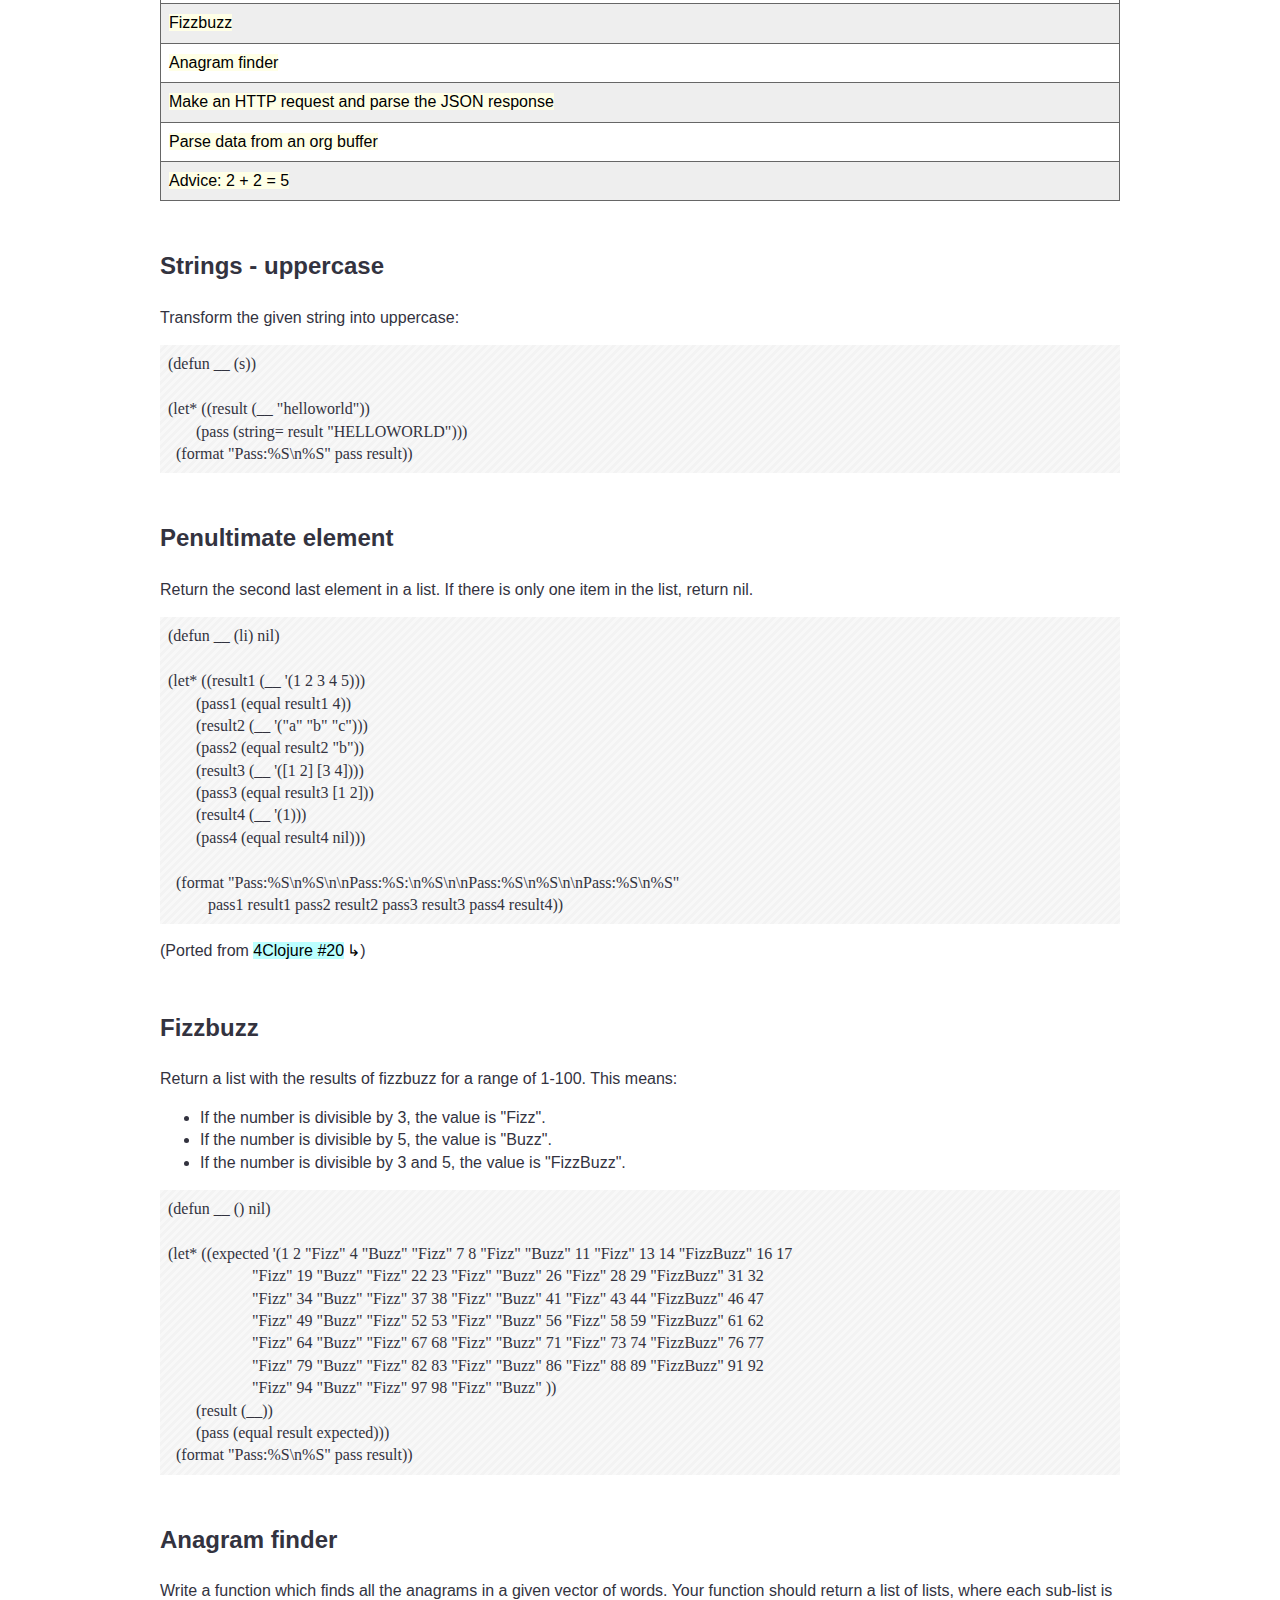
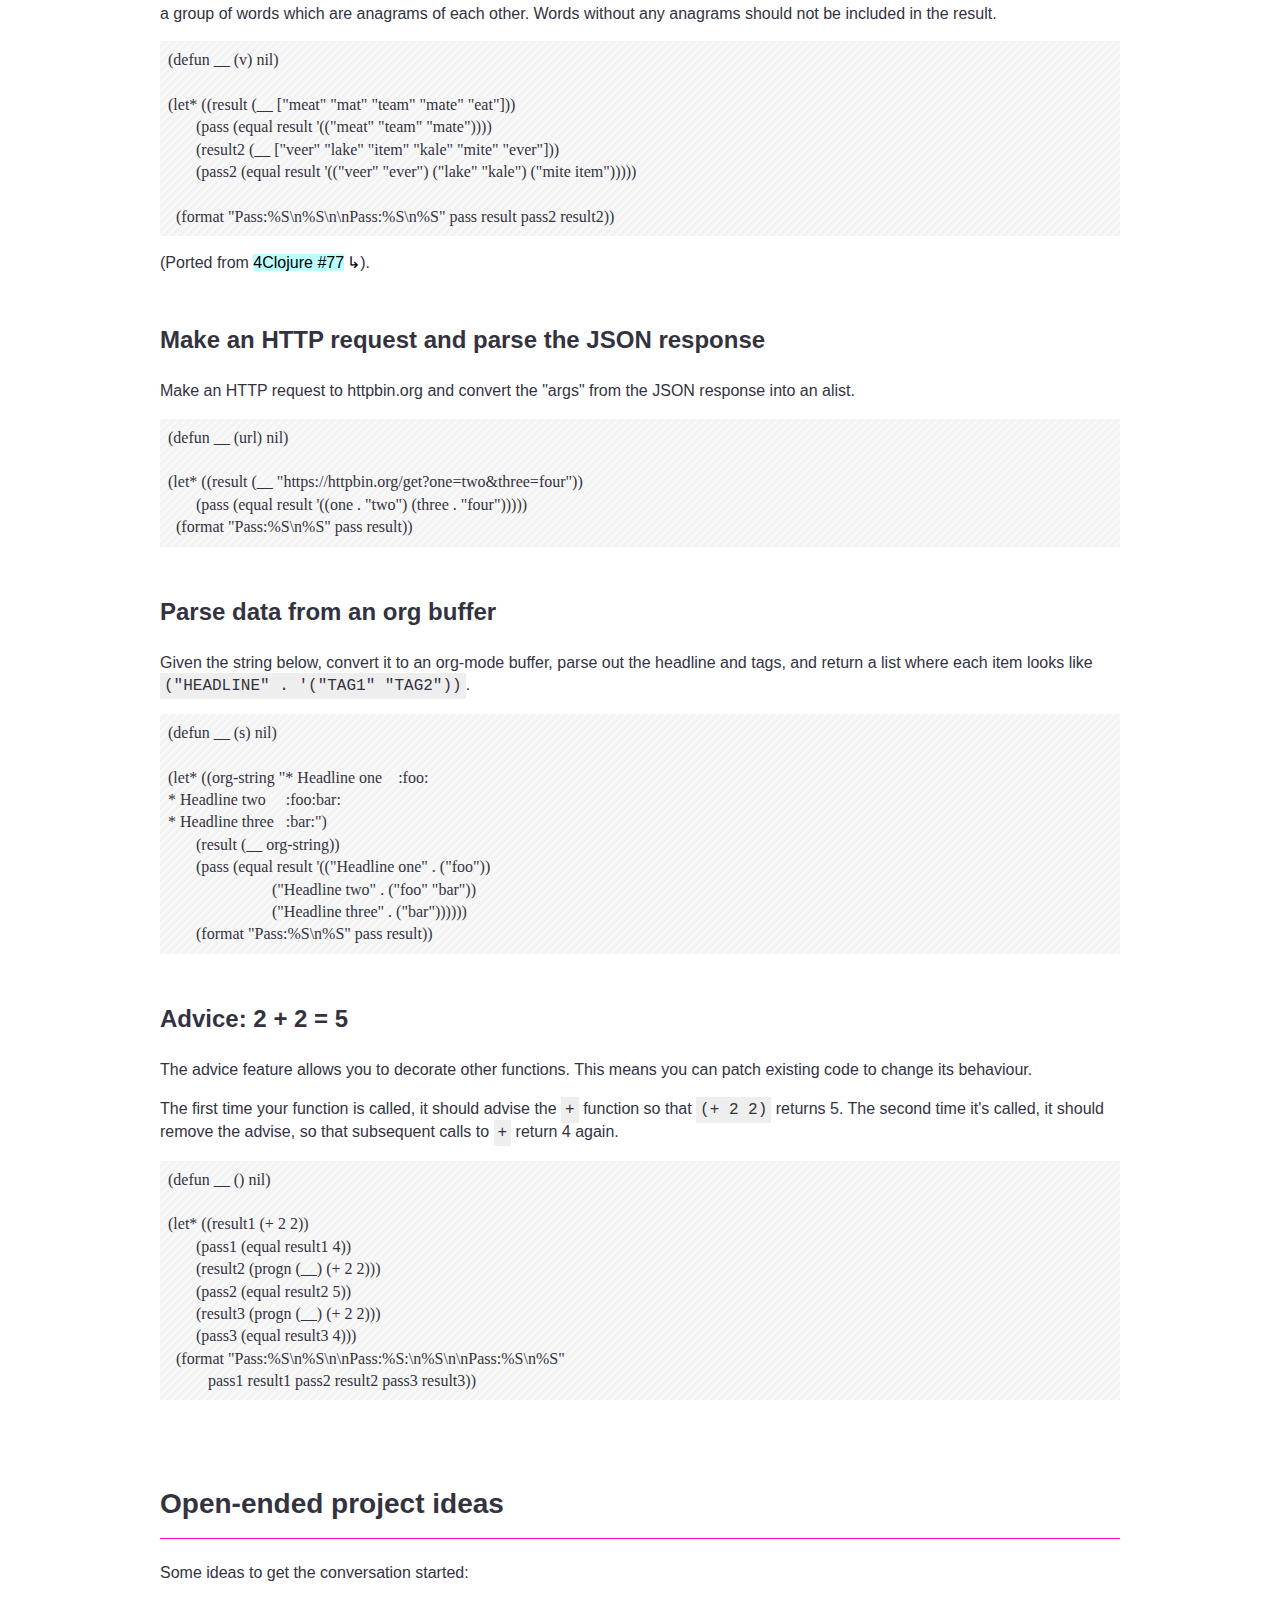
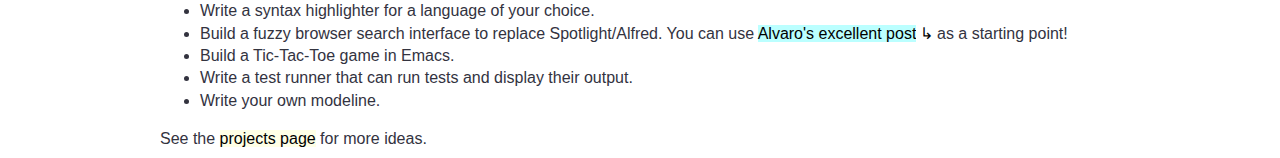
==== commit 2a577ca1: "Dojo: rename "res" to "result"" ====
--- a/dojo.html
+++ b/dojo.html
@@ -3,7 +3,7 @@
 "http://www.w3.org/TR/xhtml1/DTD/xhtml1-strict.dtd">
 <html xmlns="http://www.w3.org/1999/xhtml" lang="en" xml:lang="en">
 <head>
-<!-- 2020-02-27 Thu 12:30 -->
+<!-- 2020-02-29 Sat 14:27 -->
 <meta http-equiv="Content-Type" content="text/html;charset=utf-8" />
 <meta name="viewport" content="width=device-width, initial-scale=1" />
 <title>Dojo | Emacs London</title>
@@ -207,9 +207,9 @@
 <div class="org-src-container">
 <pre class="src src-emacs-lisp">(defun __ (s))
 
-(let* ((res (__ "helloworld"))
-       (pass (string= res "HELLOWORLD")))
-  (format "Pass:%S\n%S" pass res))
+(let* ((result (__ "helloworld"))
+       (pass (string= result "HELLOWORLD")))
+  (format "Pass:%S\n%S" pass result))
 </pre>
 </div>
 </div>
@@ -226,17 +226,17 @@
 <div class="org-src-container">
 <pre class="src src-emacs-lisp">(defun __ (li) nil)
 
-(let* ((res1 (__ '(1 2 3 4 5)))
-       (pass1 (equal res1 4))
-       (res2 (__ '("a" "b" "c")))
-       (pass2 (equal res2 "b"))
-       (res3 (__ '([1 2] [3 4])))
-       (pass3 (equal res3 [1 2]))
-       (res4 (__ '(1)))
-       (pass4 (equal res4 nil)))
+(let* ((result1 (__ '(1 2 3 4 5)))
+       (pass1 (equal result1 4))
+       (result2 (__ '("a" "b" "c")))
+       (pass2 (equal result2 "b"))
+       (result3 (__ '([1 2] [3 4])))
+       (pass3 (equal result3 [1 2]))
+       (result4 (__ '(1)))
+       (pass4 (equal result4 nil)))
 
   (format "Pass:%S\n%S\n\nPass:%S:\n%S\n\nPass:%S\n%S\n\nPass:%S\n%S"
-          pass1 res1 pass2 res2 pass3 res3 pass4 res4))
+          pass1 result1 pass2 result2 pass3 result3 pass4 result4))
 </pre>
 </div>
 
@@ -269,9 +269,9 @@
                      "Fizz" 64 "Buzz" "Fizz" 67 68 "Fizz" "Buzz" 71 "Fizz" 73 74 "FizzBuzz" 76 77
                      "Fizz" 79 "Buzz" "Fizz" 82 83 "Fizz" "Buzz" 86 "Fizz" 88 89 "FizzBuzz" 91 92
                      "Fizz" 94 "Buzz" "Fizz" 97 98 "Fizz" "Buzz" ))
-       (res (__))
-       (pass (equal res expected)))
-  (format "Pass:%S\n%S" pass res))
+       (result (__))
+       (pass (equal result expected)))
+  (format "Pass:%S\n%S" pass result))
 </pre>
 </div>
 </div>
@@ -290,12 +290,12 @@
 <div class="org-src-container">
 <pre class="src src-emacs-lisp">(defun __ (v) nil)
 
-(let* ((res (__ ["meat" "mat" "team" "mate" "eat"]))
-       (pass (equal res '(("meat" "team" "mate"))))
-       (res2 (__ ["veer" "lake" "item" "kale" "mite" "ever"]))
-       (pass2 (equal res '(("veer" "ever") ("lake" "kale") ("mite item")))))
-
-  (format "Pass:%S\n%S\n\nPass:%S\n%S" pass res pass2 res2))
+(let* ((result (__ ["meat" "mat" "team" "mate" "eat"]))
+       (pass (equal result '(("meat" "team" "mate"))))
+       (result2 (__ ["veer" "lake" "item" "kale" "mite" "ever"]))
+       (pass2 (equal result '(("veer" "ever") ("lake" "kale") ("mite item")))))
+
+  (format "Pass:%S\n%S\n\nPass:%S\n%S" pass result pass2 result2))
 </pre>
 </div>
 
@@ -317,9 +317,9 @@
 <div class="org-src-container">
 <pre class="src src-emacs-lisp">(defun __ (url) nil)
 
-(let* ((res (__ "https://httpbin.org/get?one=two&amp;three=four"))
-       (pass (equal res '((one . "two") (three . "four")))))
-  (format "Pass:%S\n%S" pass res))
+(let* ((result (__ "https://httpbin.org/get?one=two&amp;three=four"))
+       (pass (equal result '((one . "two") (three . "four")))))
+  (format "Pass:%S\n%S" pass result))
 </pre>
 </div>
 </div>
@@ -340,11 +340,11 @@
 (let* ((org-string "* Headline one    :foo:
 * Headline two     :foo:bar:
 * Headline three   :bar:")
-       (res (__ org-string))
-       (pass (equal res '(("Headline one" . ("foo"))
+       (result (__ org-string))
+       (pass (equal result '(("Headline one" . ("foo"))
                           ("Headline two" . ("foo" "bar"))
                           ("Headline three" . ("bar"))))))
-       (format "Pass:%S\n%S" pass res))
+       (format "Pass:%S\n%S" pass result))
 </pre>
 </div>
 </div>
@@ -368,14 +368,14 @@
 <div class="org-src-container">
 <pre class="src src-emacs-lisp">(defun __ () nil)
 
-(let* ((res1 (+ 2 2))
-       (pass1 (equal res1 4))
-       (res2 (progn (__) (+ 2 2)))
-       (pass2 (equal res2 5))
-       (res3 (progn (__) (+ 2 2)))
-       (pass3 (equal res3 4)))
+(let* ((result1 (+ 2 2))
+       (pass1 (equal result1 4))
+       (result2 (progn (__) (+ 2 2)))
+       (pass2 (equal result2 5))
+       (result3 (progn (__) (+ 2 2)))
+       (pass3 (equal result3 4)))
   (format "Pass:%S\n%S\n\nPass:%S:\n%S\n\nPass:%S\n%S"
-          pass1 res1 pass2 res2 pass3 res3))
+          pass1 result1 pass2 result2 pass3 result3))
 </pre>
 </div>
 </div>
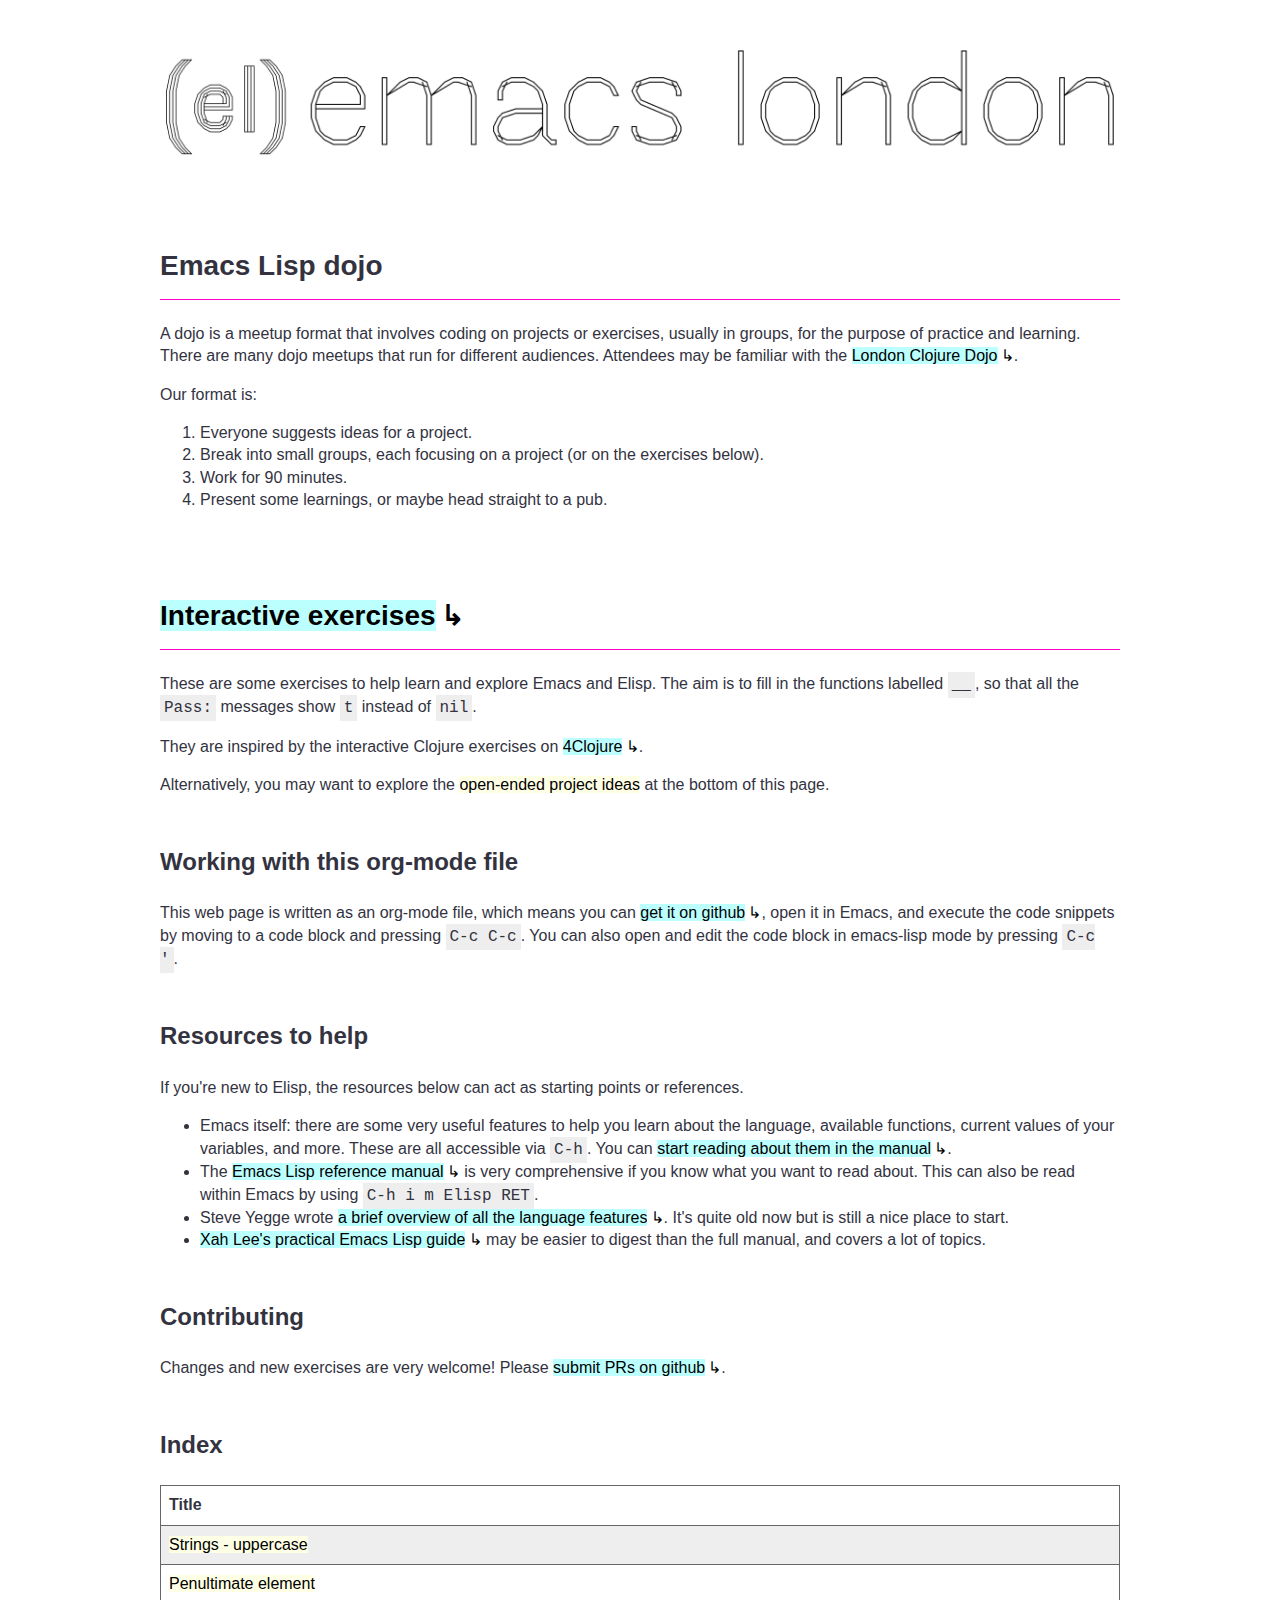
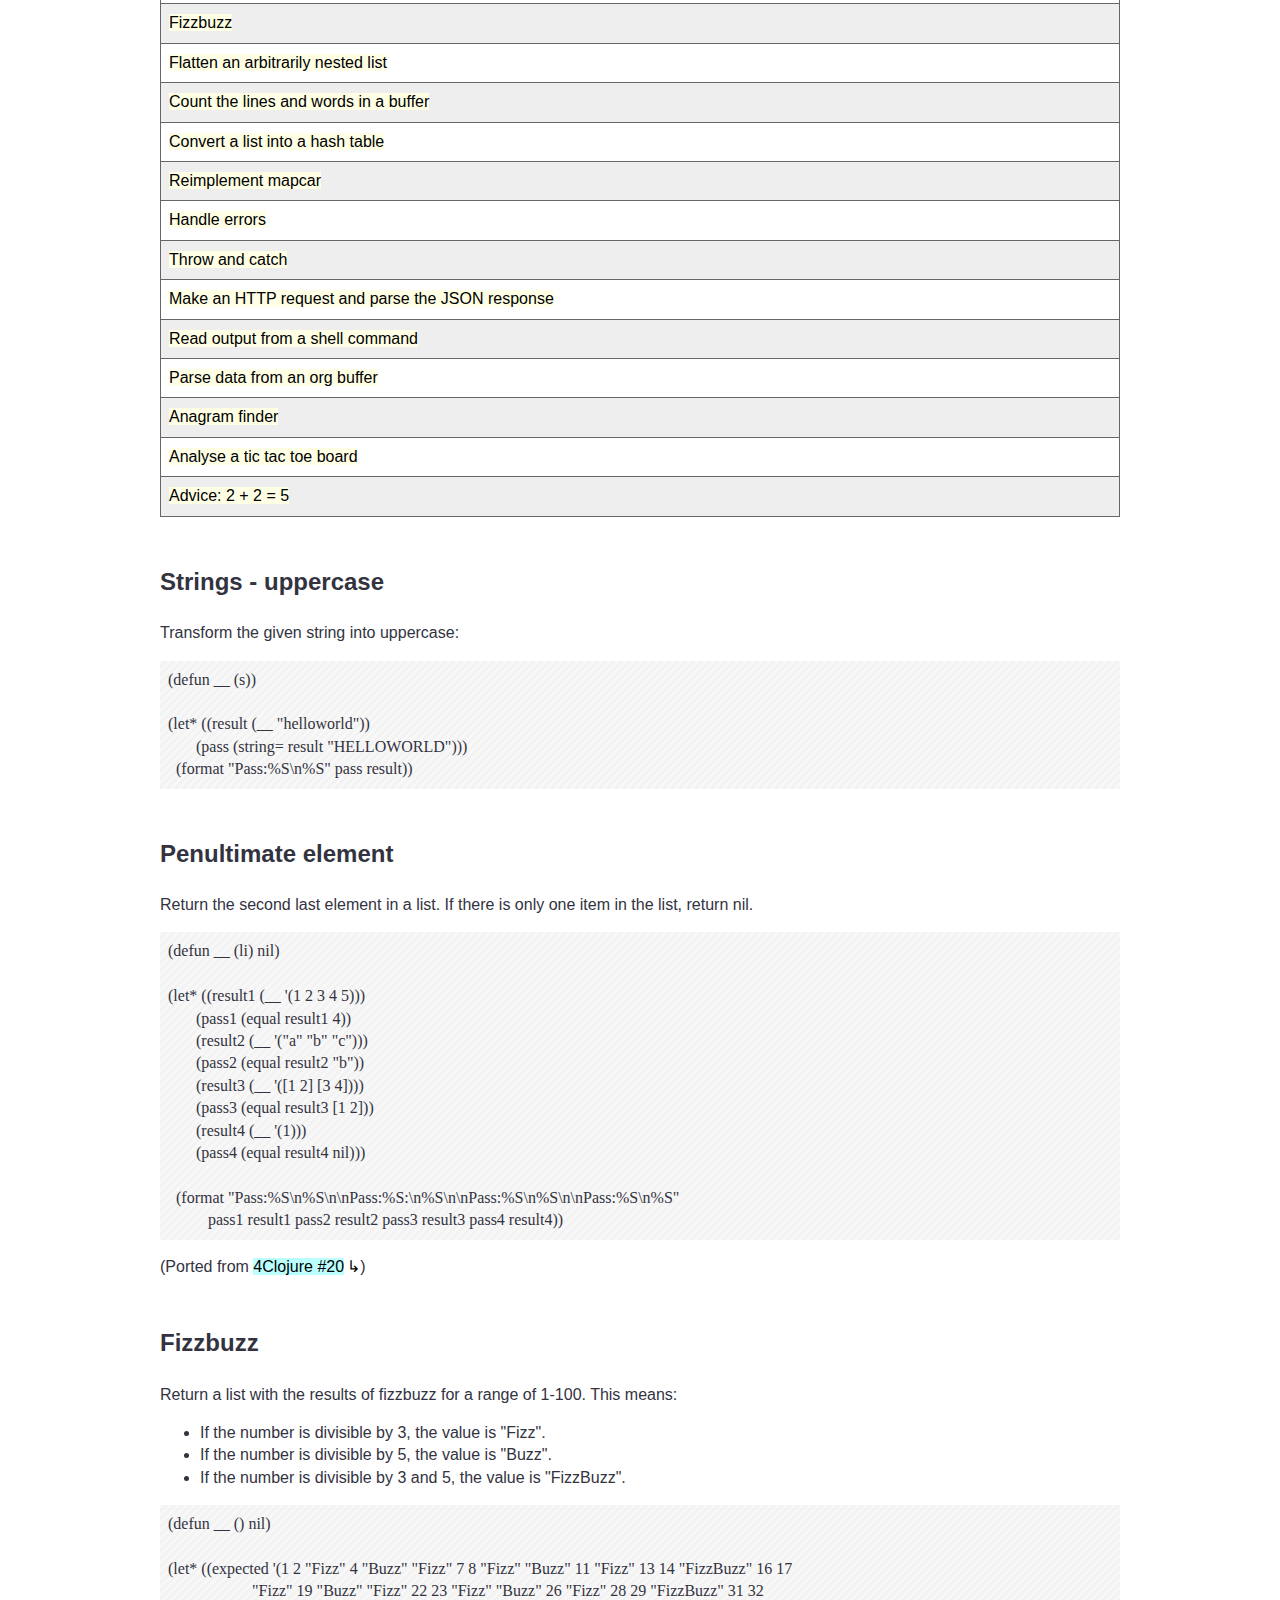
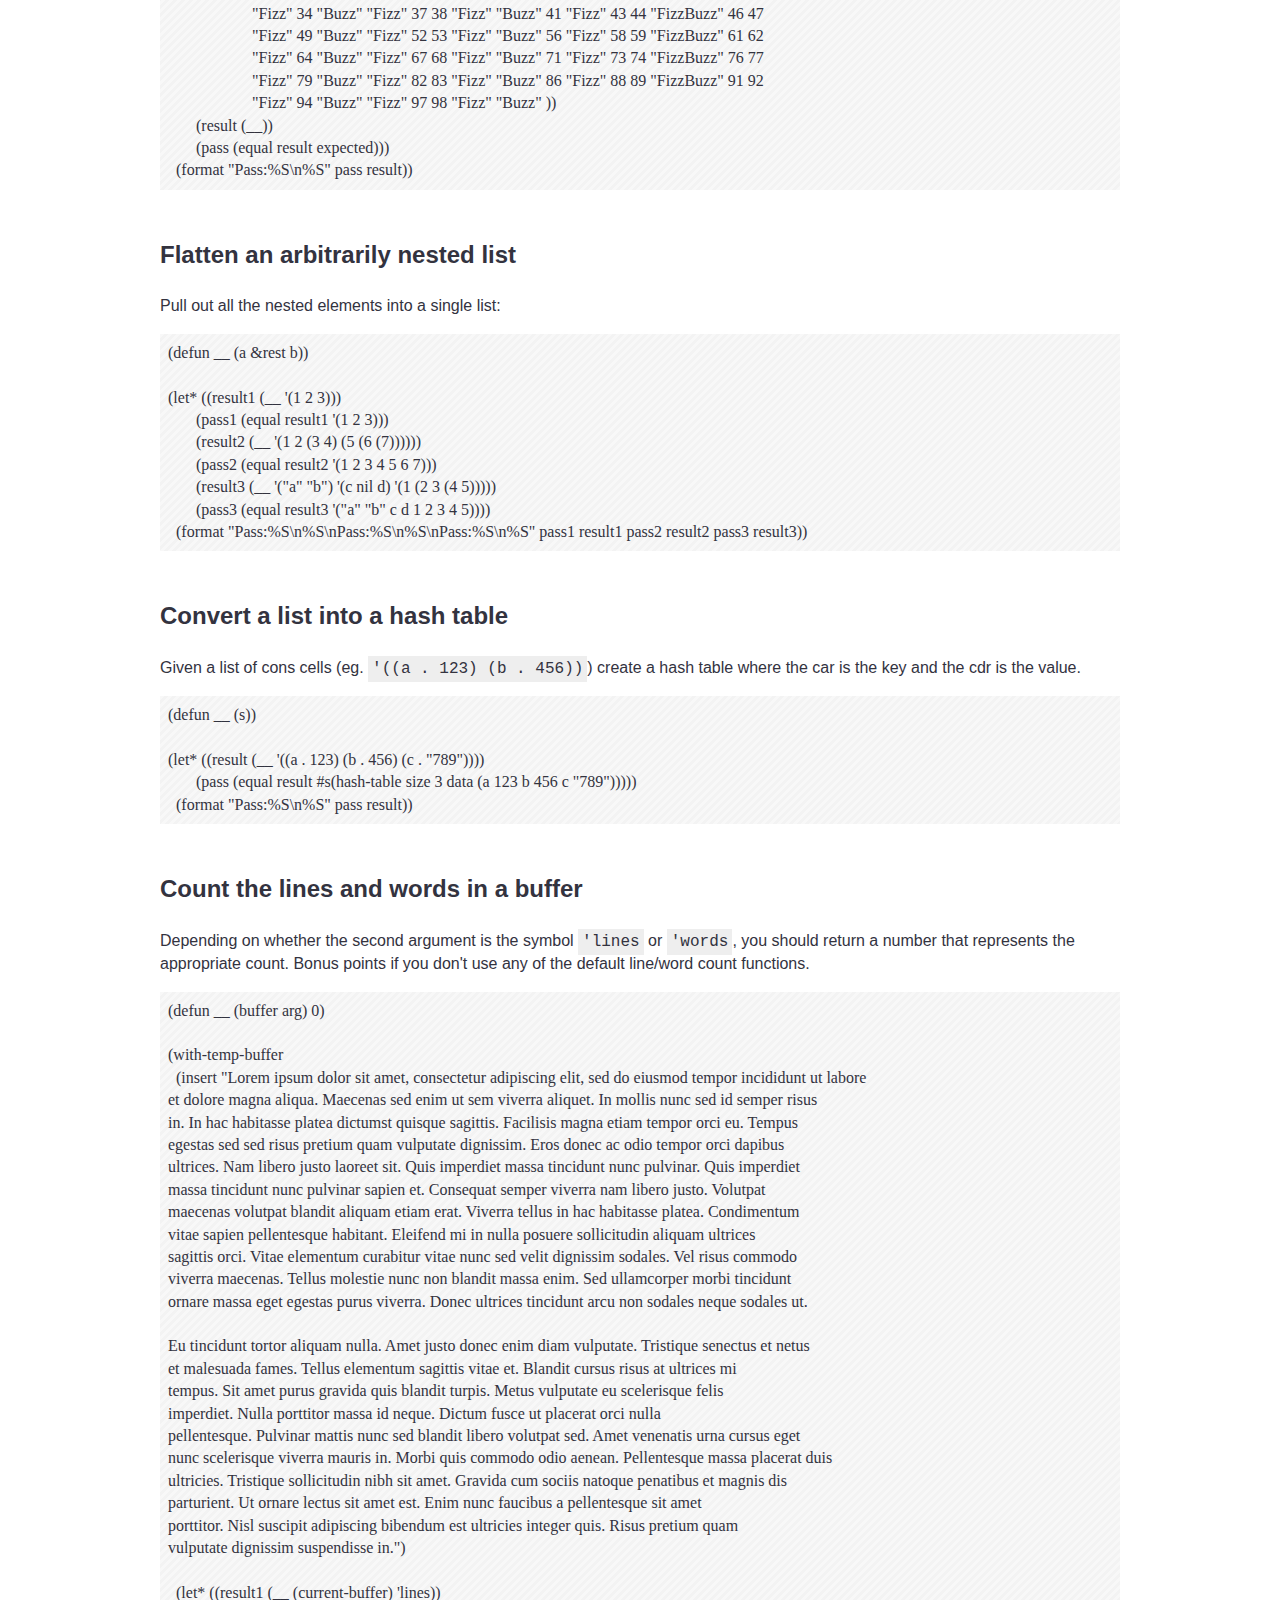
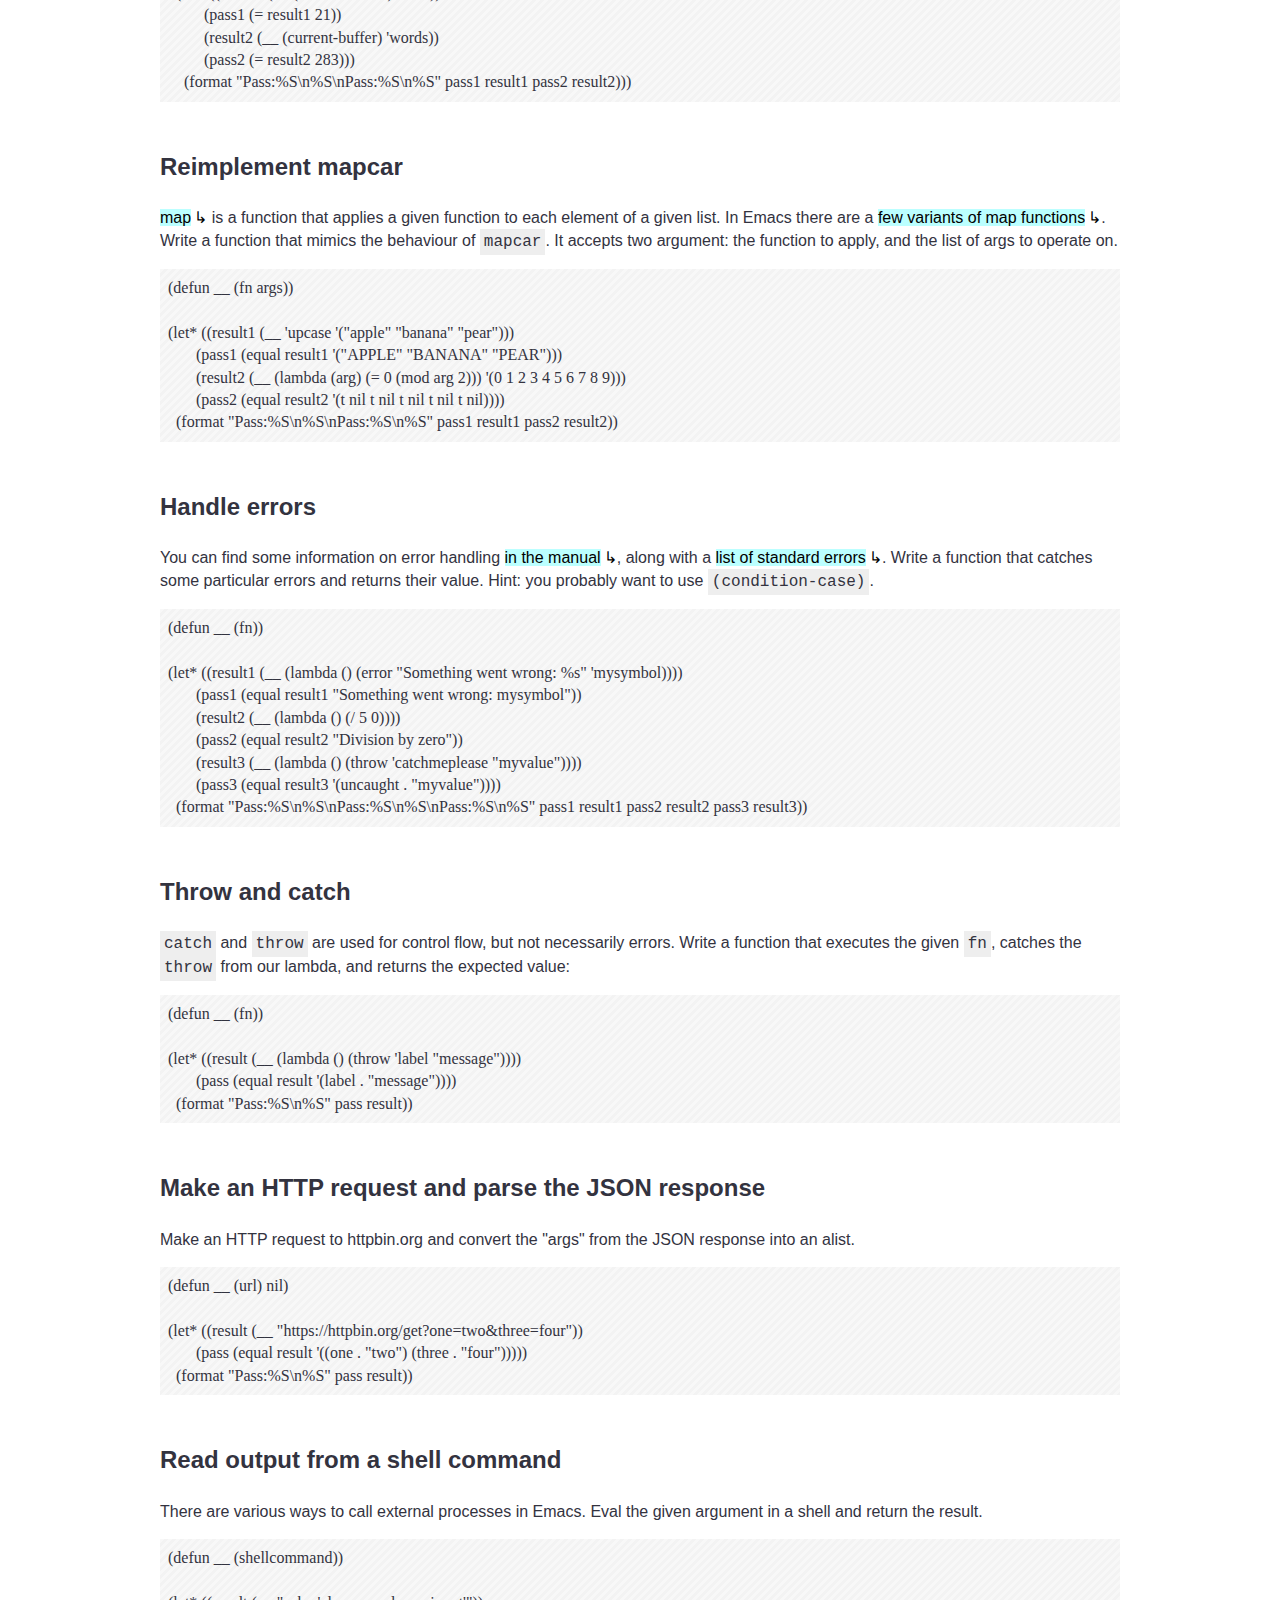
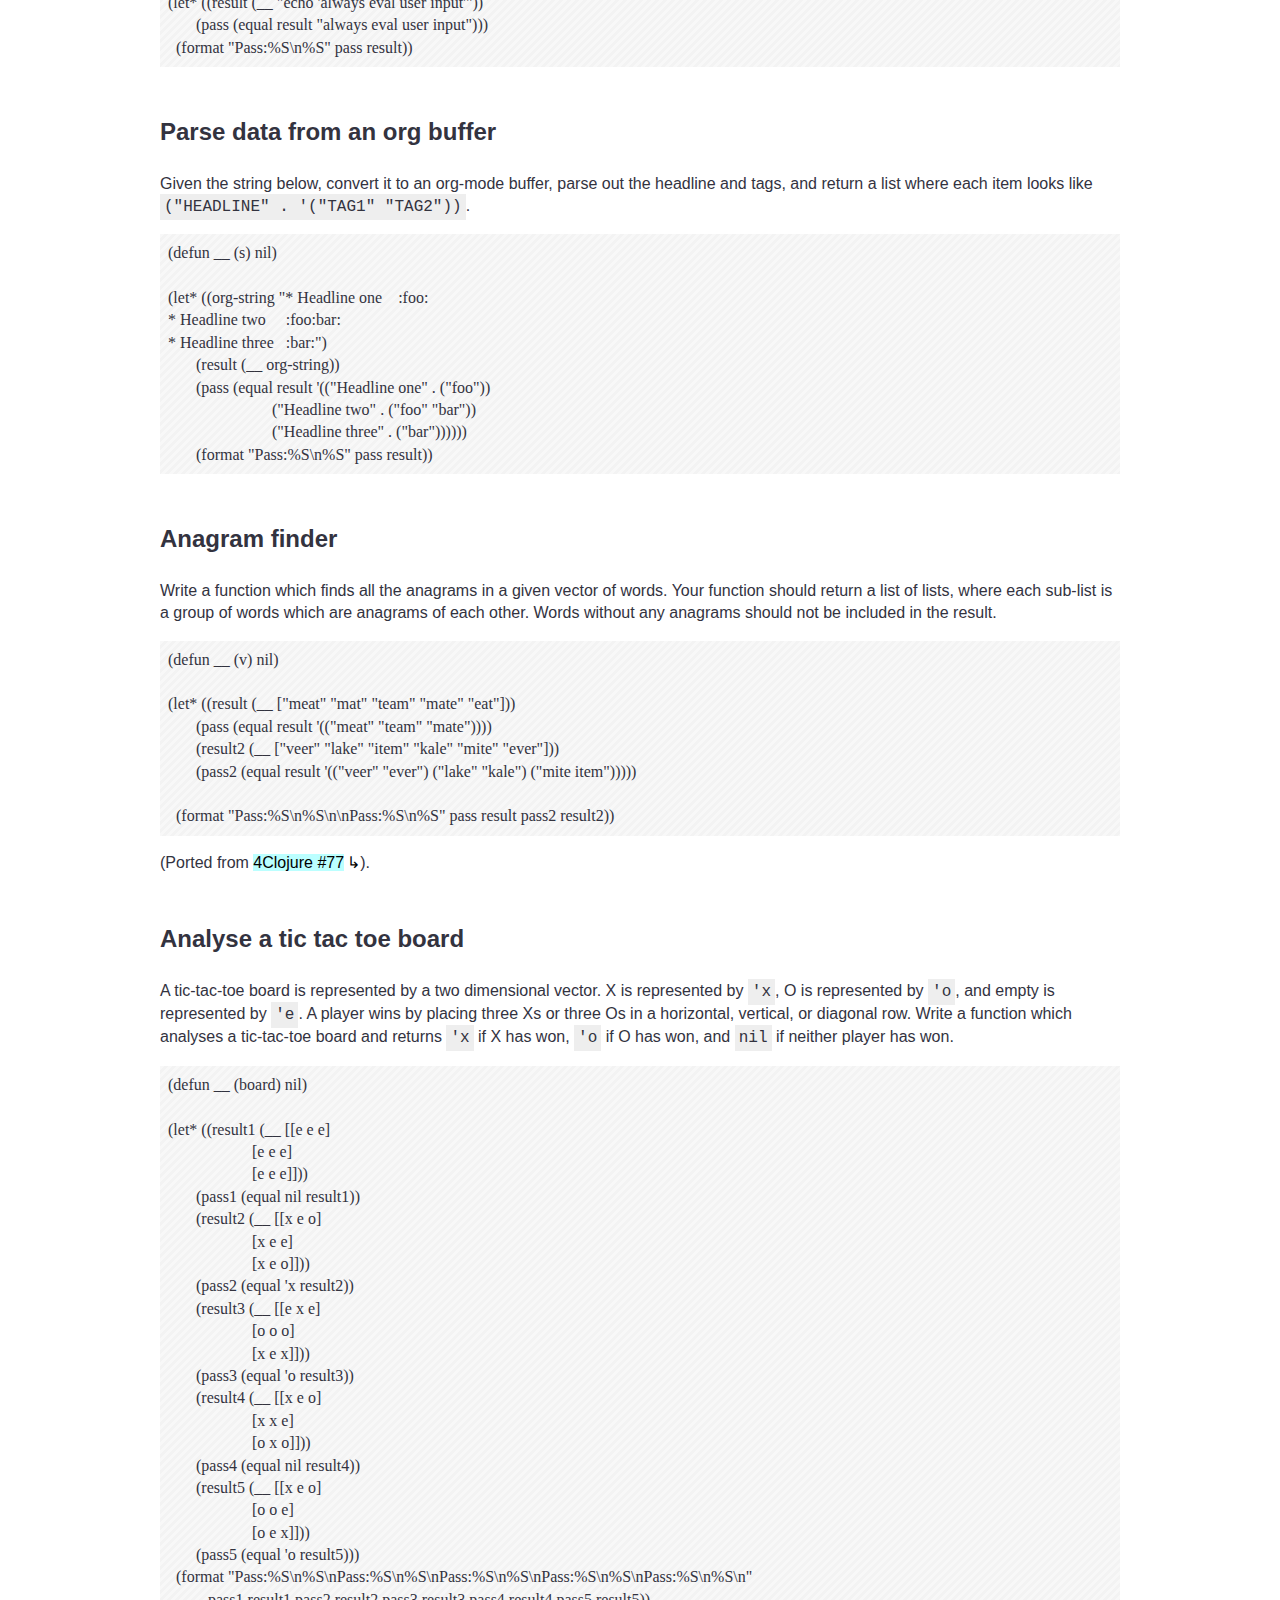
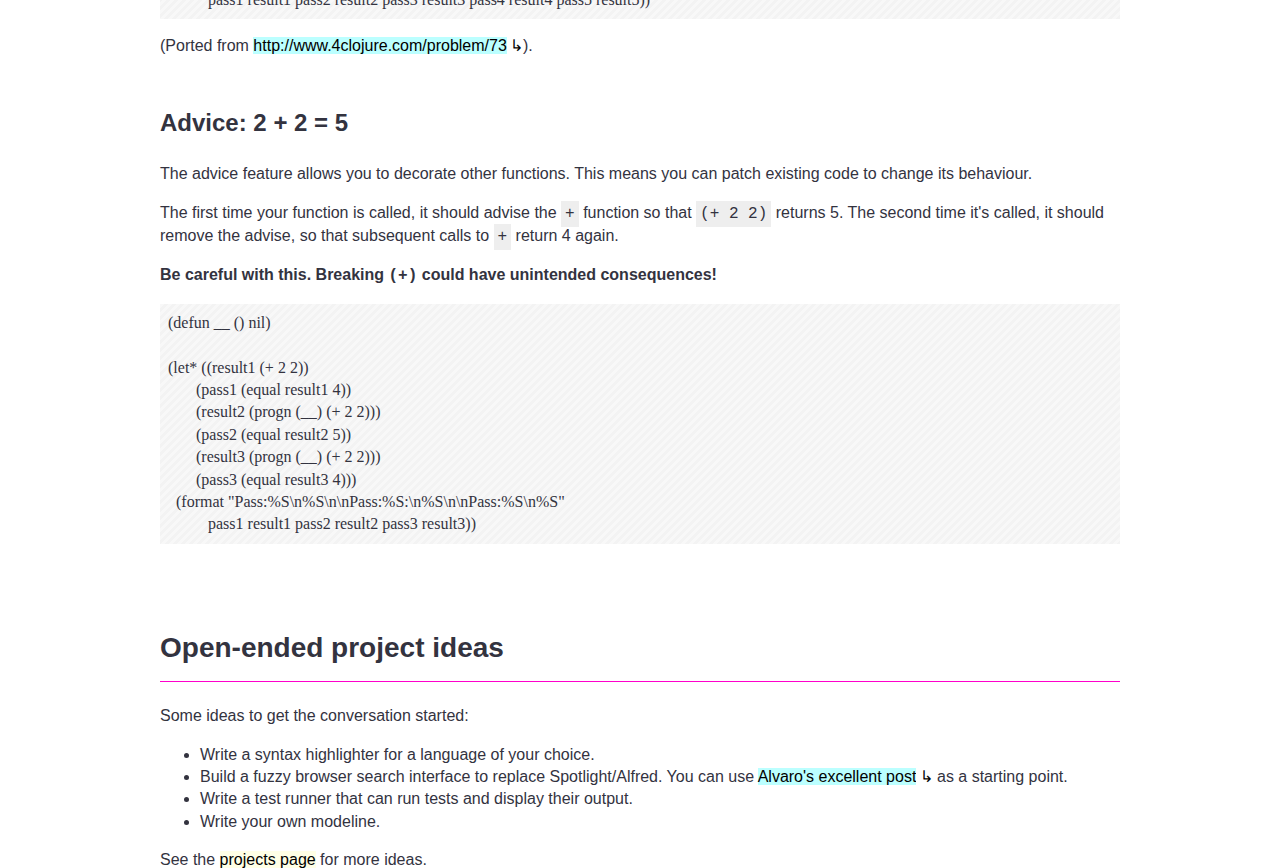
==== commit f508776e: "Add a few exercises to the dojo page" ====
--- a/dojo.html
+++ b/dojo.html
@@ -3,7 +3,7 @@
 "http://www.w3.org/TR/xhtml1/DTD/xhtml1-strict.dtd">
 <html xmlns="http://www.w3.org/1999/xhtml" lang="en" xml:lang="en">
 <head>
-<!-- 2020-02-29 Sat 14:27 -->
+<!-- 2020-03-02 Mon 16:40 -->
 <meta http-equiv="Content-Type" content="text/html;charset=utf-8" />
 <meta name="viewport" content="width=device-width, initial-scale=1" />
 <title>Dojo | Emacs London</title>
@@ -178,15 +178,47 @@
 </tr>
 
 <tr>
+<td class="org-left"><a href="#org5795d41">Flatten an arbitrarily nested list</a></td>
+</tr>
+
+<tr>
+<td class="org-left"><a href="#orgc679152">Count the lines and words in a buffer</a></td>
+</tr>
+
+<tr>
+<td class="org-left"><a href="#org27f1489">Convert a list into a hash table</a></td>
+</tr>
+
+<tr>
+<td class="org-left"><a href="#org7b2bb77">Reimplement mapcar</a></td>
+</tr>
+
+<tr>
+<td class="org-left"><a href="#orgcd51970">Handle errors</a></td>
+</tr>
+
+<tr>
+<td class="org-left"><a href="#orgf0a47fa">Throw and catch</a></td>
+</tr>
+
+<tr>
+<td class="org-left"><a href="#orgf24b133">Make an HTTP request and parse the JSON response</a></td>
+</tr>
+
+<tr>
+<td class="org-left"><a href="#org22feba5">Read output from a shell command</a></td>
+</tr>
+
+<tr>
+<td class="org-left"><a href="#org930c2c0">Parse data from an org buffer</a></td>
+</tr>
+
+<tr>
 <td class="org-left"><a href="#org6725689">Anagram finder</a></td>
 </tr>
 
 <tr>
-<td class="org-left"><a href="#orgf24b133">Make an HTTP request and parse the JSON response</a></td>
-</tr>
-
-<tr>
-<td class="org-left"><a href="#org930c2c0">Parse data from an org buffer</a></td>
+<td class="org-left"><a href="#org22ac9e1">Analyse a tic tac toe board</a></td>
 </tr>
 
 <tr>
@@ -277,34 +309,159 @@
 </div>
 </div>
 
-<div id="outline-container-org6725689" class="outline-3">
-<h3 id="org6725689">Anagram finder</h3>
-<div class="outline-text-3" id="text-org6725689">
-<p>
-Write a function which finds all the anagrams in a given vector of words. Your
-function should return a list of lists, where each sub-list is a group of words
-which are anagrams of each other. Words without any anagrams should not be
-included in the result.
-</p>
-
-<div class="org-src-container">
-<pre class="src src-emacs-lisp">(defun __ (v) nil)
-
-(let* ((result (__ ["meat" "mat" "team" "mate" "eat"]))
-       (pass (equal result '(("meat" "team" "mate"))))
-       (result2 (__ ["veer" "lake" "item" "kale" "mite" "ever"]))
-       (pass2 (equal result '(("veer" "ever") ("lake" "kale") ("mite item")))))
-
-  (format "Pass:%S\n%S\n\nPass:%S\n%S" pass result pass2 result2))
-</pre>
-</div>
-
-<p>
-(Ported from <a href="http://www.4clojure.com/problem/77">4Clojure #77</a>).
-</p>
-</div>
-</div>
-
+<div id="outline-container-org5795d41" class="outline-3">
+<h3 id="org5795d41">Flatten an arbitrarily nested list</h3>
+<div class="outline-text-3" id="text-org5795d41">
+<p>
+Pull out all the nested elements into a single list:
+</p>
+
+<div class="org-src-container">
+<pre class="src src-emacs-lisp">(defun __ (a &amp;rest b))
+
+(let* ((result1 (__ '(1 2 3)))
+       (pass1 (equal result1 '(1 2 3)))
+       (result2 (__ '(1 2 (3 4) (5 (6 (7))))))
+       (pass2 (equal result2 '(1 2 3 4 5 6 7)))
+       (result3 (__ '("a" "b") '(c nil d) '(1 (2 3 (4 5)))))
+       (pass3 (equal result3 '("a" "b" c d 1 2 3 4 5))))
+  (format "Pass:%S\n%S\nPass:%S\n%S\nPass:%S\n%S" pass1 result1 pass2 result2 pass3 result3))
+</pre>
+</div>
+</div>
+</div>
+
+<div id="outline-container-org27f1489" class="outline-3">
+<h3 id="org27f1489">Convert a list into a hash table</h3>
+<div class="outline-text-3" id="text-org27f1489">
+<p>
+Given a list of cons cells (eg. <code>'((a . 123) (b . 456))</code>) create a hash table
+where the car is the key and the cdr is the value.
+</p>
+
+<div class="org-src-container">
+<pre class="src src-emacs-lisp">(defun __ (s))
+
+(let* ((result (__ '((a . 123) (b . 456) (c . "789"))))
+       (pass (equal result #s(hash-table size 3 data (a 123 b 456 c "789")))))
+  (format "Pass:%S\n%S" pass result))
+</pre>
+</div>
+</div>
+</div>
+
+<div id="outline-container-orgc679152" class="outline-3">
+<h3 id="orgc679152">Count the lines and words in a buffer</h3>
+<div class="outline-text-3" id="text-orgc679152">
+<p>
+Depending on whether the second argument is the symbol <code>'lines</code> or <code>'words</code>, you
+should return a number that represents the appropriate count. Bonus points if
+you don't use any of the default line/word count functions.
+</p>
+
+<div class="org-src-container">
+<pre class="src src-emacs-lisp">(defun __ (buffer arg) 0)
+
+(with-temp-buffer
+  (insert "Lorem ipsum dolor sit amet, consectetur adipiscing elit, sed do eiusmod tempor incididunt ut labore
+et dolore magna aliqua. Maecenas sed enim ut sem viverra aliquet. In mollis nunc sed id semper risus
+in. In hac habitasse platea dictumst quisque sagittis. Facilisis magna etiam tempor orci eu. Tempus
+egestas sed sed risus pretium quam vulputate dignissim. Eros donec ac odio tempor orci dapibus
+ultrices. Nam libero justo laoreet sit. Quis imperdiet massa tincidunt nunc pulvinar. Quis imperdiet
+massa tincidunt nunc pulvinar sapien et. Consequat semper viverra nam libero justo. Volutpat
+maecenas volutpat blandit aliquam etiam erat. Viverra tellus in hac habitasse platea. Condimentum
+vitae sapien pellentesque habitant. Eleifend mi in nulla posuere sollicitudin aliquam ultrices
+sagittis orci. Vitae elementum curabitur vitae nunc sed velit dignissim sodales. Vel risus commodo
+viverra maecenas. Tellus molestie nunc non blandit massa enim. Sed ullamcorper morbi tincidunt
+ornare massa eget egestas purus viverra. Donec ultrices tincidunt arcu non sodales neque sodales ut.
+
+Eu tincidunt tortor aliquam nulla. Amet justo donec enim diam vulputate. Tristique senectus et netus
+et malesuada fames. Tellus elementum sagittis vitae et. Blandit cursus risus at ultrices mi
+tempus. Sit amet purus gravida quis blandit turpis. Metus vulputate eu scelerisque felis
+imperdiet. Nulla porttitor massa id neque. Dictum fusce ut placerat orci nulla
+pellentesque. Pulvinar mattis nunc sed blandit libero volutpat sed. Amet venenatis urna cursus eget
+nunc scelerisque viverra mauris in. Morbi quis commodo odio aenean. Pellentesque massa placerat duis
+ultricies. Tristique sollicitudin nibh sit amet. Gravida cum sociis natoque penatibus et magnis dis
+parturient. Ut ornare lectus sit amet est. Enim nunc faucibus a pellentesque sit amet
+porttitor. Nisl suscipit adipiscing bibendum est ultricies integer quis. Risus pretium quam
+vulputate dignissim suspendisse in.")
+
+  (let* ((result1 (__ (current-buffer) 'lines))
+         (pass1 (= result1 21))
+         (result2 (__ (current-buffer) 'words))
+         (pass2 (= result2 283)))
+    (format "Pass:%S\n%S\nPass:%S\n%S" pass1 result1 pass2 result2)))
+</pre>
+</div>
+</div>
+</div>
+
+<div id="outline-container-org7b2bb77" class="outline-3">
+<h3 id="org7b2bb77">Reimplement mapcar</h3>
+<div class="outline-text-3" id="text-org7b2bb77">
+<p>
+<a href="https://en.wikipedia.org/wiki/Map_(higher-order_function)">map</a> is a function that applies a given function to each element of a given
+list. In Emacs there are a <a href="https://www.gnu.org/software/emacs/manual/html_node/elisp/Mapping-Functions.html">few variants of map functions</a>. Write a function that
+mimics the behaviour of <code>mapcar</code>. It accepts two argument: the function to apply,
+and the list of args to operate on.
+</p>
+
+<div class="org-src-container">
+<pre class="src src-emacs-lisp">(defun __ (fn args))
+
+(let* ((result1 (__ 'upcase '("apple" "banana" "pear")))
+       (pass1 (equal result1 '("APPLE" "BANANA" "PEAR")))
+       (result2 (__ (lambda (arg) (= 0 (mod arg 2))) '(0 1 2 3 4 5 6 7 8 9)))
+       (pass2 (equal result2 '(t nil t nil t nil t nil t nil))))
+  (format "Pass:%S\n%S\nPass:%S\n%S" pass1 result1 pass2 result2))
+</pre>
+</div>
+</div>
+</div>
+
+<div id="outline-container-orgcd51970" class="outline-3">
+<h3 id="orgcd51970">Handle errors</h3>
+<div class="outline-text-3" id="text-orgcd51970">
+<p>
+You can find some information on error handling <a href="https://www.gnu.org/software/emacs/manual/html_node/elisp/Handling-Errors.html#Handling-Errors">in the manual</a>, along with a <a href="https://www.gnu.org/software/emacs/manual/html_node/elisp/Standard-Errors.html#Standard-Errors">list
+of standard errors</a>. Write a function that catches some particular errors and
+returns their value. Hint: you probably want to use <code>(condition-case)</code>.
+</p>
+
+<div class="org-src-container">
+<pre class="src src-emacs-lisp">(defun __ (fn))
+
+(let* ((result1 (__ (lambda () (error "Something went wrong: %s" 'mysymbol))))
+       (pass1 (equal result1 "Something went wrong: mysymbol"))
+       (result2 (__ (lambda () (/ 5 0))))
+       (pass2 (equal result2 "Division by zero"))
+       (result3 (__ (lambda () (throw 'catchmeplease "myvalue"))))
+       (pass3 (equal result3 '(uncaught . "myvalue"))))
+  (format "Pass:%S\n%S\nPass:%S\n%S\nPass:%S\n%S" pass1 result1 pass2 result2 pass3 result3))
+</pre>
+</div>
+</div>
+</div>
+
+<div id="outline-container-orgf0a47fa" class="outline-3">
+<h3 id="orgf0a47fa">Throw and catch</h3>
+<div class="outline-text-3" id="text-orgf0a47fa">
+<p>
+<code>catch</code> and <code>throw</code> are used for control flow, but not necessarily errors. Write a
+function that executes the given <code>fn</code>, catches the <code>throw</code> from our lambda, and
+returns the expected value:
+</p>
+
+<div class="org-src-container">
+<pre class="src src-emacs-lisp">(defun __ (fn))
+
+(let* ((result (__ (lambda () (throw 'label "message"))))
+       (pass (equal result '(label . "message"))))
+  (format "Pass:%S\n%S" pass result))
+</pre>
+</div>
+</div>
+</div>
 
 <div id="outline-container-orgf24b133" class="outline-3">
 <h3 id="orgf24b133">Make an HTTP request and parse the JSON response</h3>
@@ -325,6 +482,24 @@
 </div>
 </div>
 
+<div id="outline-container-org22feba5" class="outline-3">
+<h3 id="org22feba5">Read output from a shell command</h3>
+<div class="outline-text-3" id="text-org22feba5">
+<p>
+There are various ways to call external processes in Emacs. Eval the given
+argument in a shell and return the result.
+</p>
+
+<div class="org-src-container">
+<pre class="src src-emacs-lisp">(defun __ (shellcommand))
+
+(let* ((result (__ "echo 'always eval user input'"))
+       (pass (equal result "always eval user input")))
+  (format "Pass:%S\n%S" pass result))
+</pre>
+</div>
+</div>
+</div>
 
 <div id="outline-container-org930c2c0" class="outline-3">
 <h3 id="org930c2c0">Parse data from an org buffer</h3>
@@ -350,6 +525,78 @@
 </div>
 </div>
 
+<div id="outline-container-org6725689" class="outline-3">
+<h3 id="org6725689">Anagram finder</h3>
+<div class="outline-text-3" id="text-org6725689">
+<p>
+Write a function which finds all the anagrams in a given vector of words. Your
+function should return a list of lists, where each sub-list is a group of words
+which are anagrams of each other. Words without any anagrams should not be
+included in the result.
+</p>
+
+<div class="org-src-container">
+<pre class="src src-emacs-lisp">(defun __ (v) nil)
+
+(let* ((result (__ ["meat" "mat" "team" "mate" "eat"]))
+       (pass (equal result '(("meat" "team" "mate"))))
+       (result2 (__ ["veer" "lake" "item" "kale" "mite" "ever"]))
+       (pass2 (equal result '(("veer" "ever") ("lake" "kale") ("mite item")))))
+
+  (format "Pass:%S\n%S\n\nPass:%S\n%S" pass result pass2 result2))
+</pre>
+</div>
+
+<p>
+(Ported from <a href="http://www.4clojure.com/problem/77">4Clojure #77</a>).
+</p>
+</div>
+</div>
+
+<div id="outline-container-org22ac9e1" class="outline-3">
+<h3 id="org22ac9e1">Analyse a tic tac toe board</h3>
+<div class="outline-text-3" id="text-org22ac9e1">
+<p>
+A tic-tac-toe board is represented by a two dimensional vector. X is represented
+by <code>'x</code>, O is represented by <code>'o</code>, and empty is represented by <code>'e</code>. A player wins by
+placing three Xs or three Os in a horizontal, vertical, or diagonal row. Write a
+function which analyses a tic-tac-toe board and returns <code>'x</code> if X has won, <code>'o</code> if O
+has won, and <code>nil</code> if neither player has won.
+</p>
+
+<div class="org-src-container">
+<pre class="src src-emacs-lisp">(defun __ (board) nil)
+
+(let* ((result1 (__ [[e e e]
+                     [e e e]
+                     [e e e]]))
+       (pass1 (equal nil result1))
+       (result2 (__ [[x e o]
+                     [x e e]
+                     [x e o]]))
+       (pass2 (equal 'x result2))
+       (result3 (__ [[e x e]
+                     [o o o]
+                     [x e x]]))
+       (pass3 (equal 'o result3))
+       (result4 (__ [[x e o]
+                     [x x e]
+                     [o x o]]))
+       (pass4 (equal nil result4))
+       (result5 (__ [[x e o]
+                     [o o e]
+                     [o e x]]))
+       (pass5 (equal 'o result5)))
+  (format "Pass:%S\n%S\nPass:%S\n%S\nPass:%S\n%S\nPass:%S\n%S\nPass:%S\n%S\n"
+          pass1 result1 pass2 result2 pass3 result3 pass4 result4 pass5 result5))
+</pre>
+</div>
+
+<p>
+(Ported from <a href="http://www.4clojure.com/problem/73">http://www.4clojure.com/problem/73</a>).
+</p>
+</div>
+</div>
 
 <div id="outline-container-org5f10b01" class="outline-3">
 <h3 id="org5f10b01">Advice: 2 + 2 = 5</h3>
@@ -363,6 +610,10 @@
 The first time your function is called, it should advise the <code>+</code> function so that
 <code>(+ 2 2)</code> returns 5. The second time it's called, it should remove the advise, so
 that subsequent calls to <code>+</code> return 4 again.
+</p>
+
+<p>
+<b>Be careful with this. Breaking <code>(+)</code> could have unintended consequences!</b>
 </p>
 
 <div class="org-src-container">
@@ -382,7 +633,6 @@
 </div>
 </div>
 
-
 <div id="outline-container-orgf59b3c8" class="outline-2">
 <h2 id="orgf59b3c8">Open-ended project ideas</h2>
 <div class="outline-text-2" id="text-orgf59b3c8">
@@ -393,8 +643,7 @@
 <ul class="org-ul">
 <li>Write a syntax highlighter for a language of your choice.</li>
 <li>Build a fuzzy browser search interface to replace Spotlight/Alfred. You can
-use <a href="http://xenodium.com/emacs-utilities-for-your-os/">Alvaro's excellent post</a> as a starting point!</li>
-<li>Build a Tic-Tac-Toe game in Emacs.</li>
+use <a href="http://xenodium.com/emacs-utilities-for-your-os/">Alvaro's excellent post</a> as a starting point.</li>
 <li>Write a test runner that can run tests and display their output.</li>
 <li>Write your own modeline.</li>
 </ul>
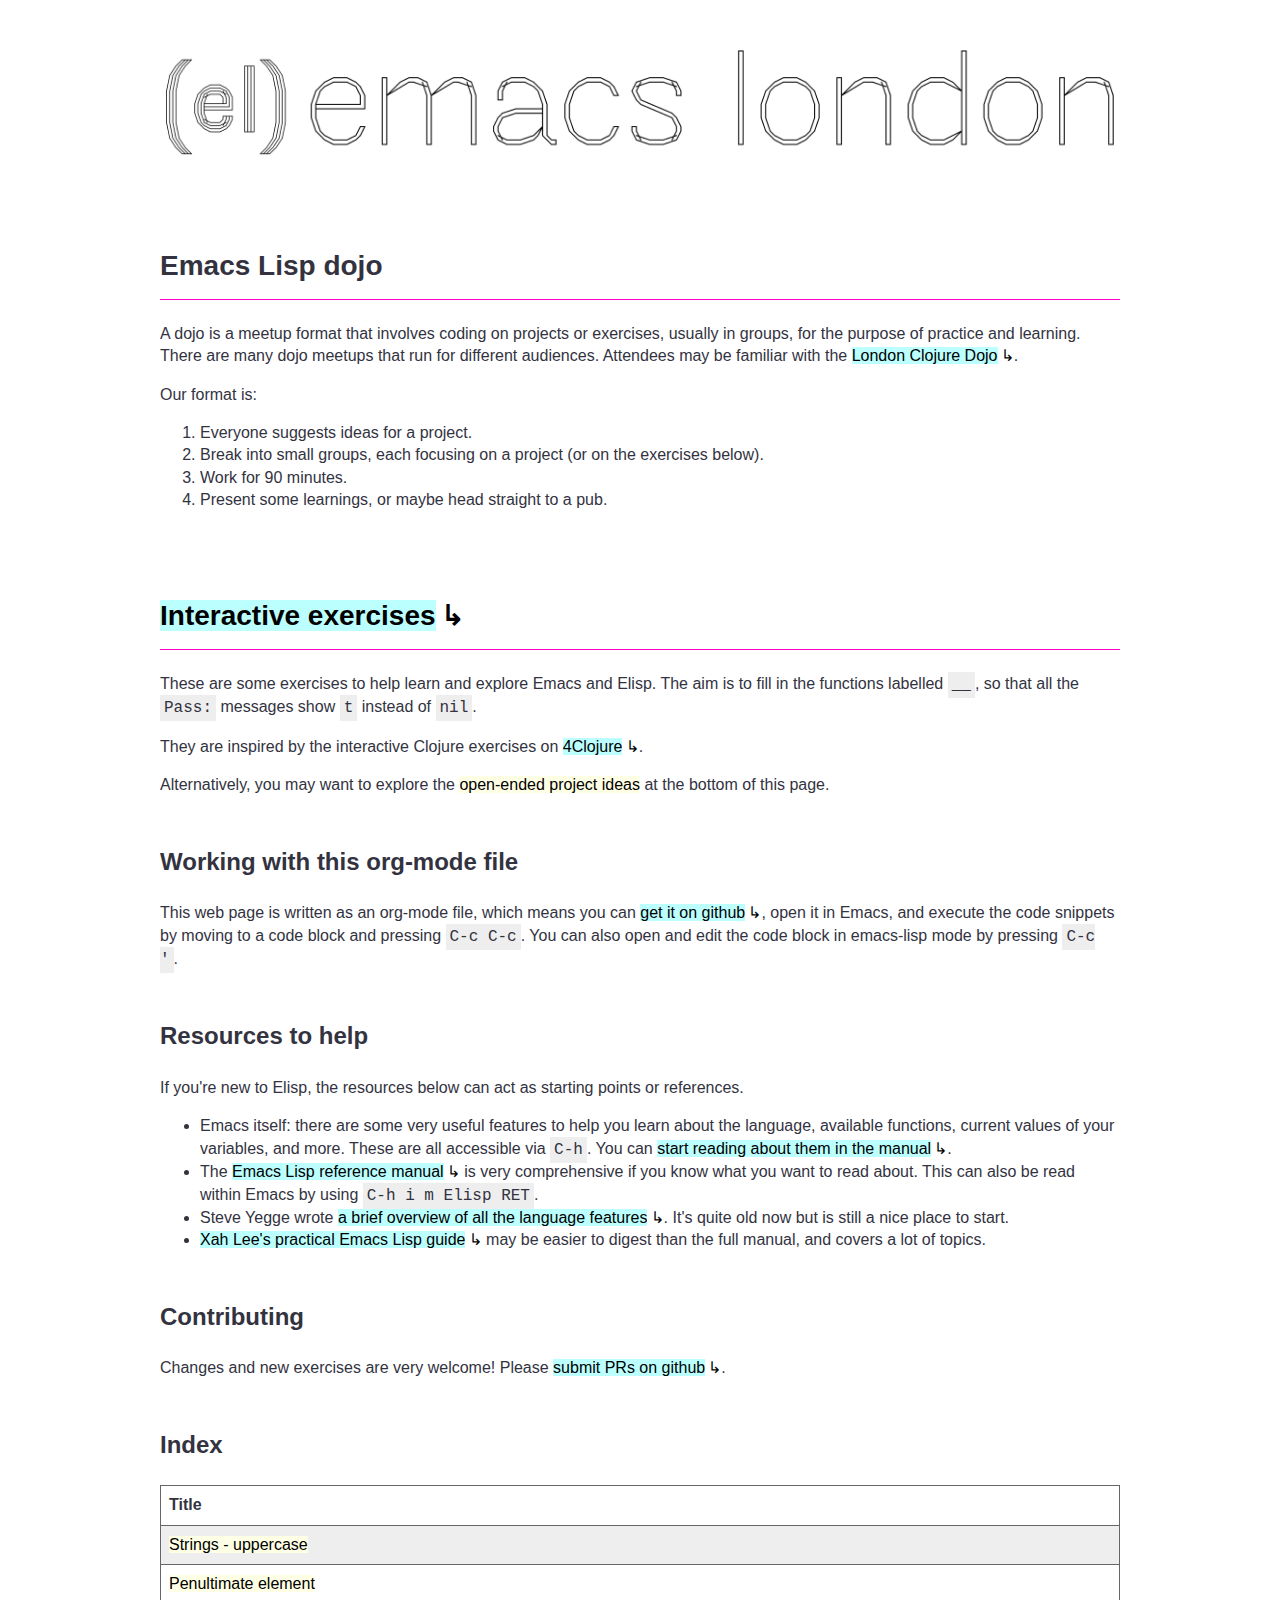
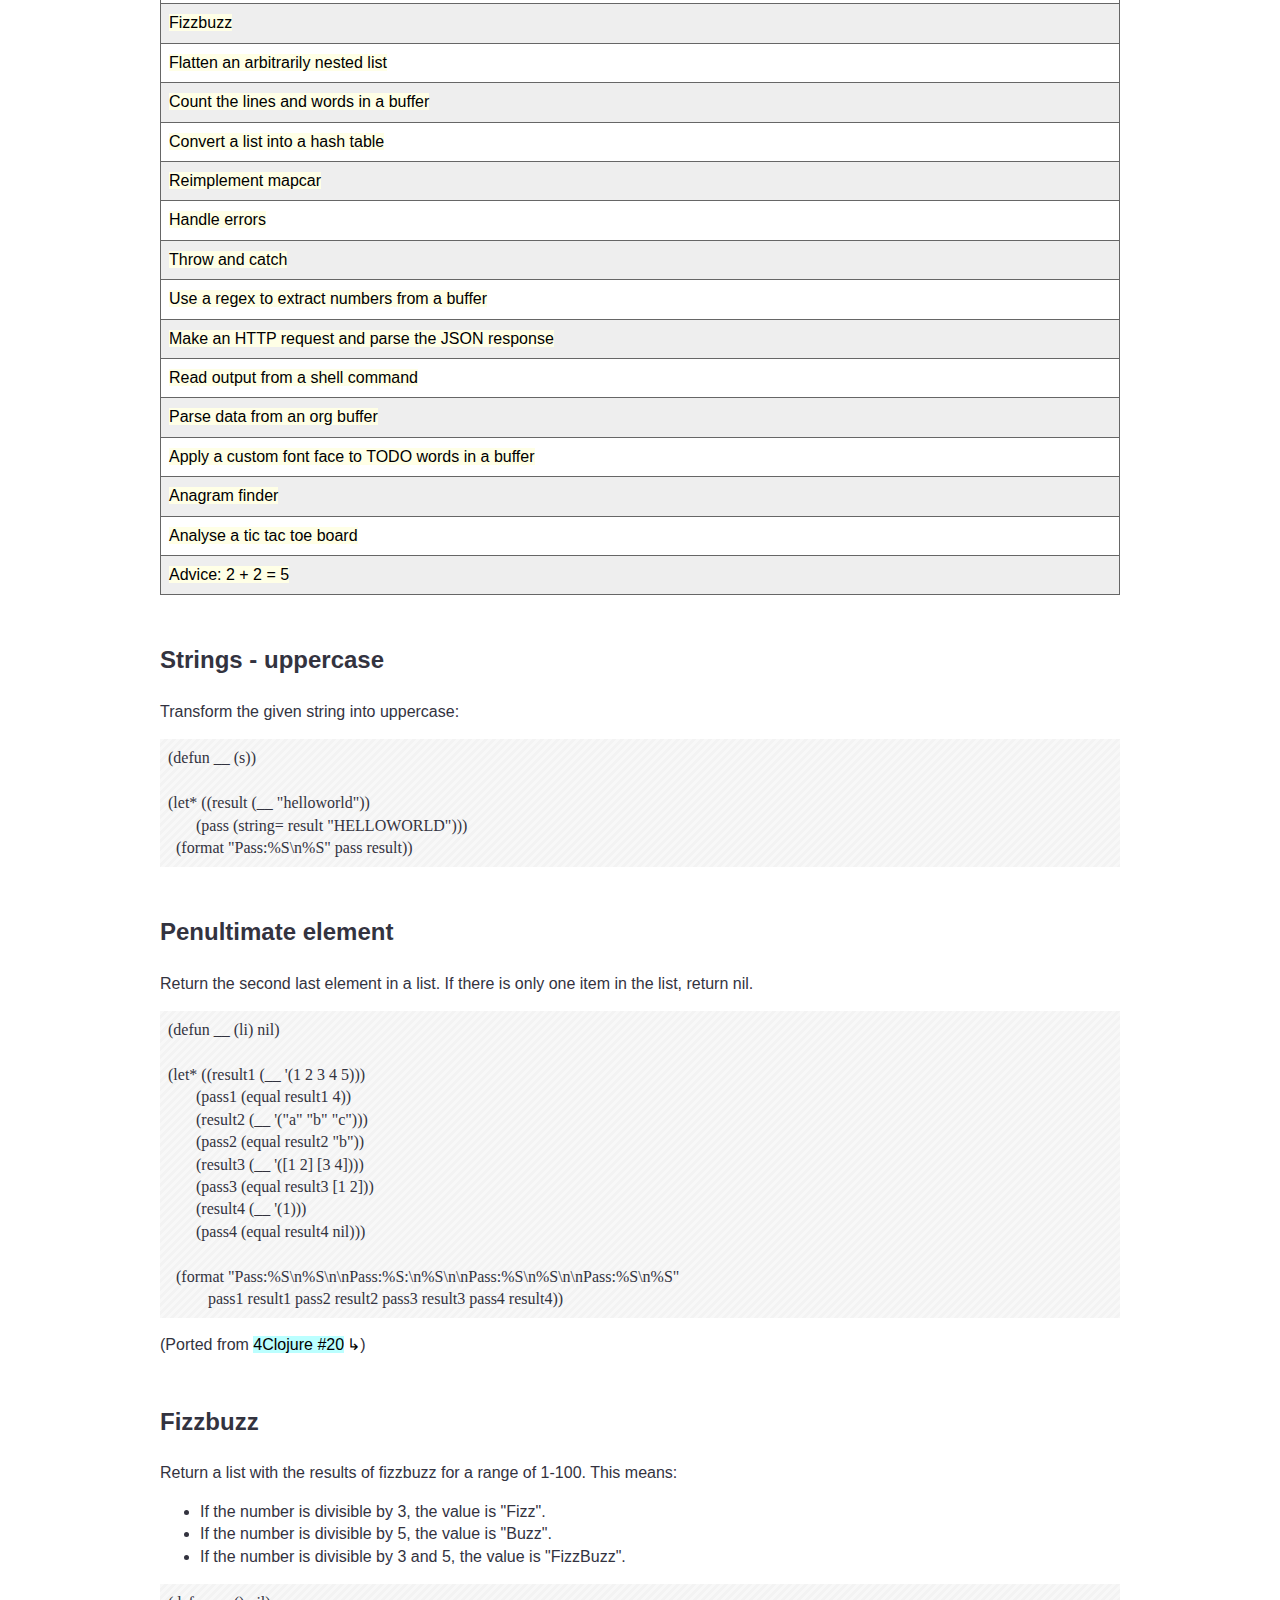
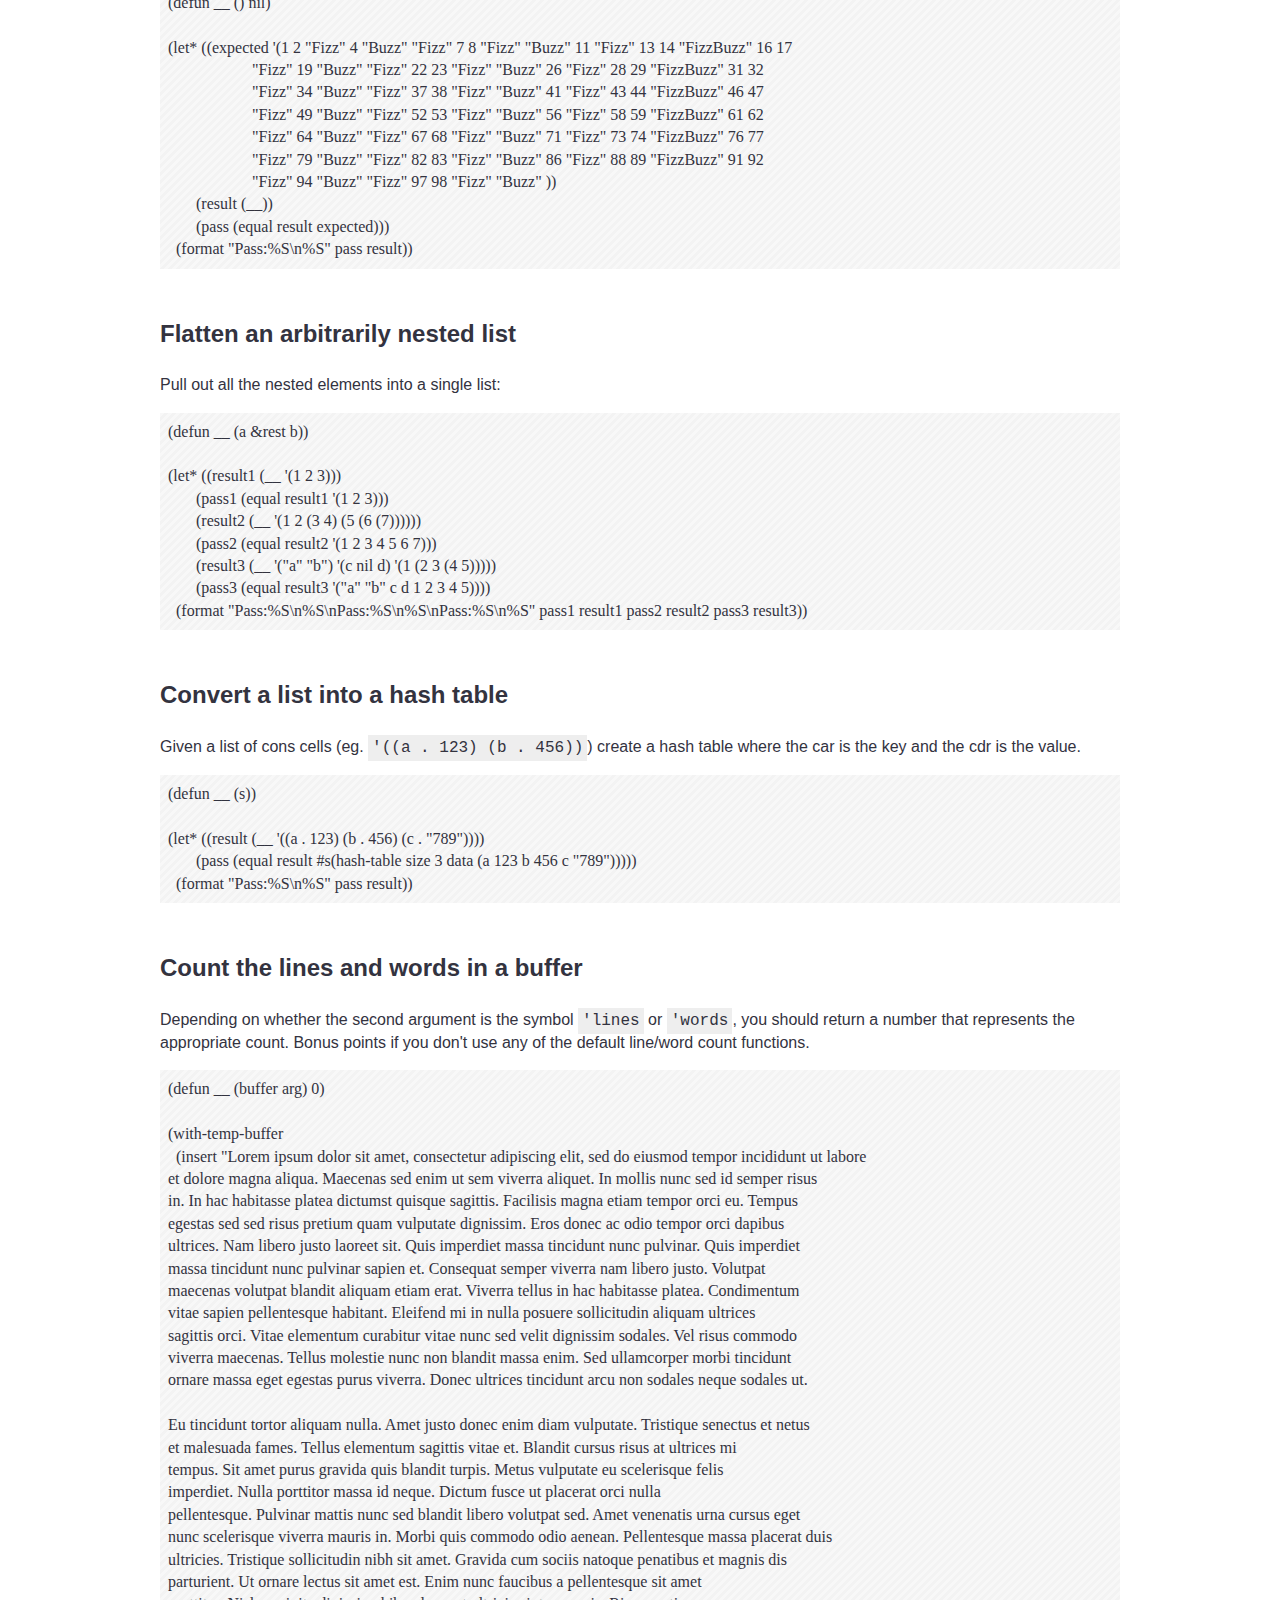
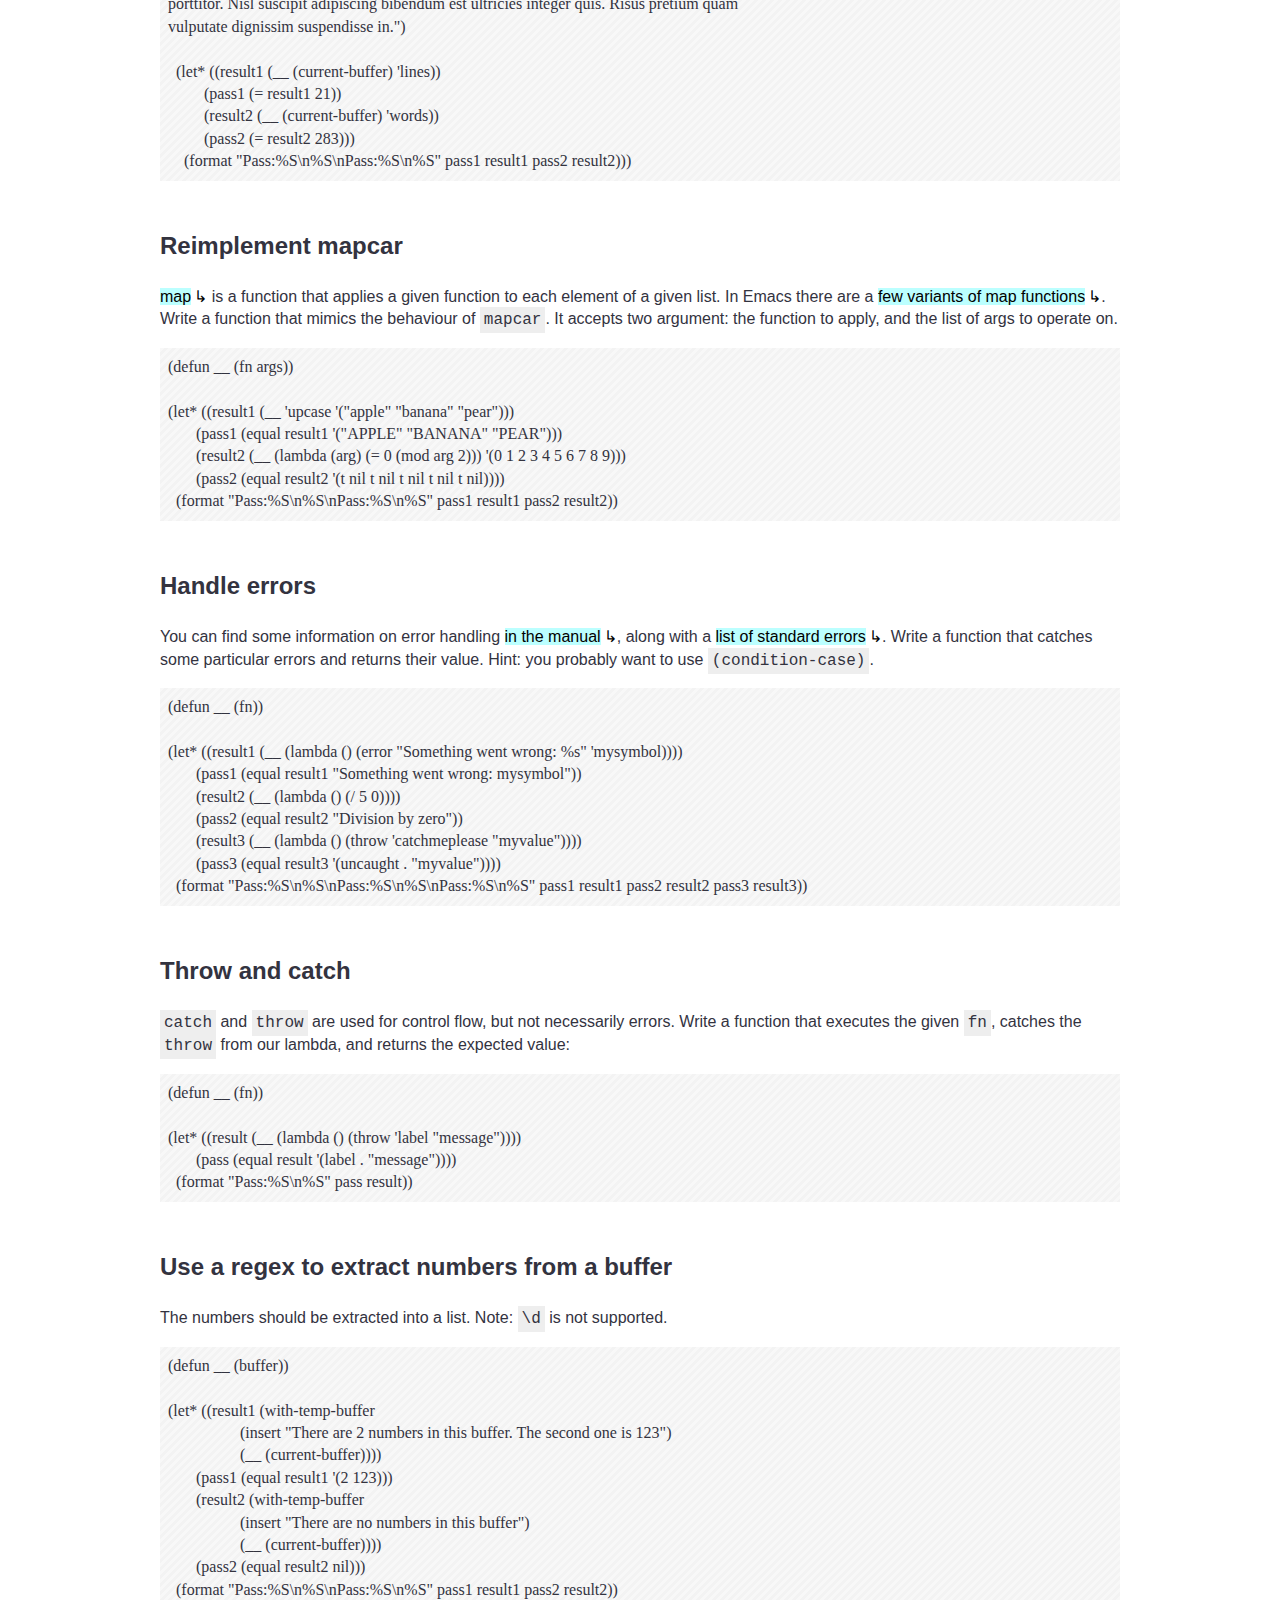
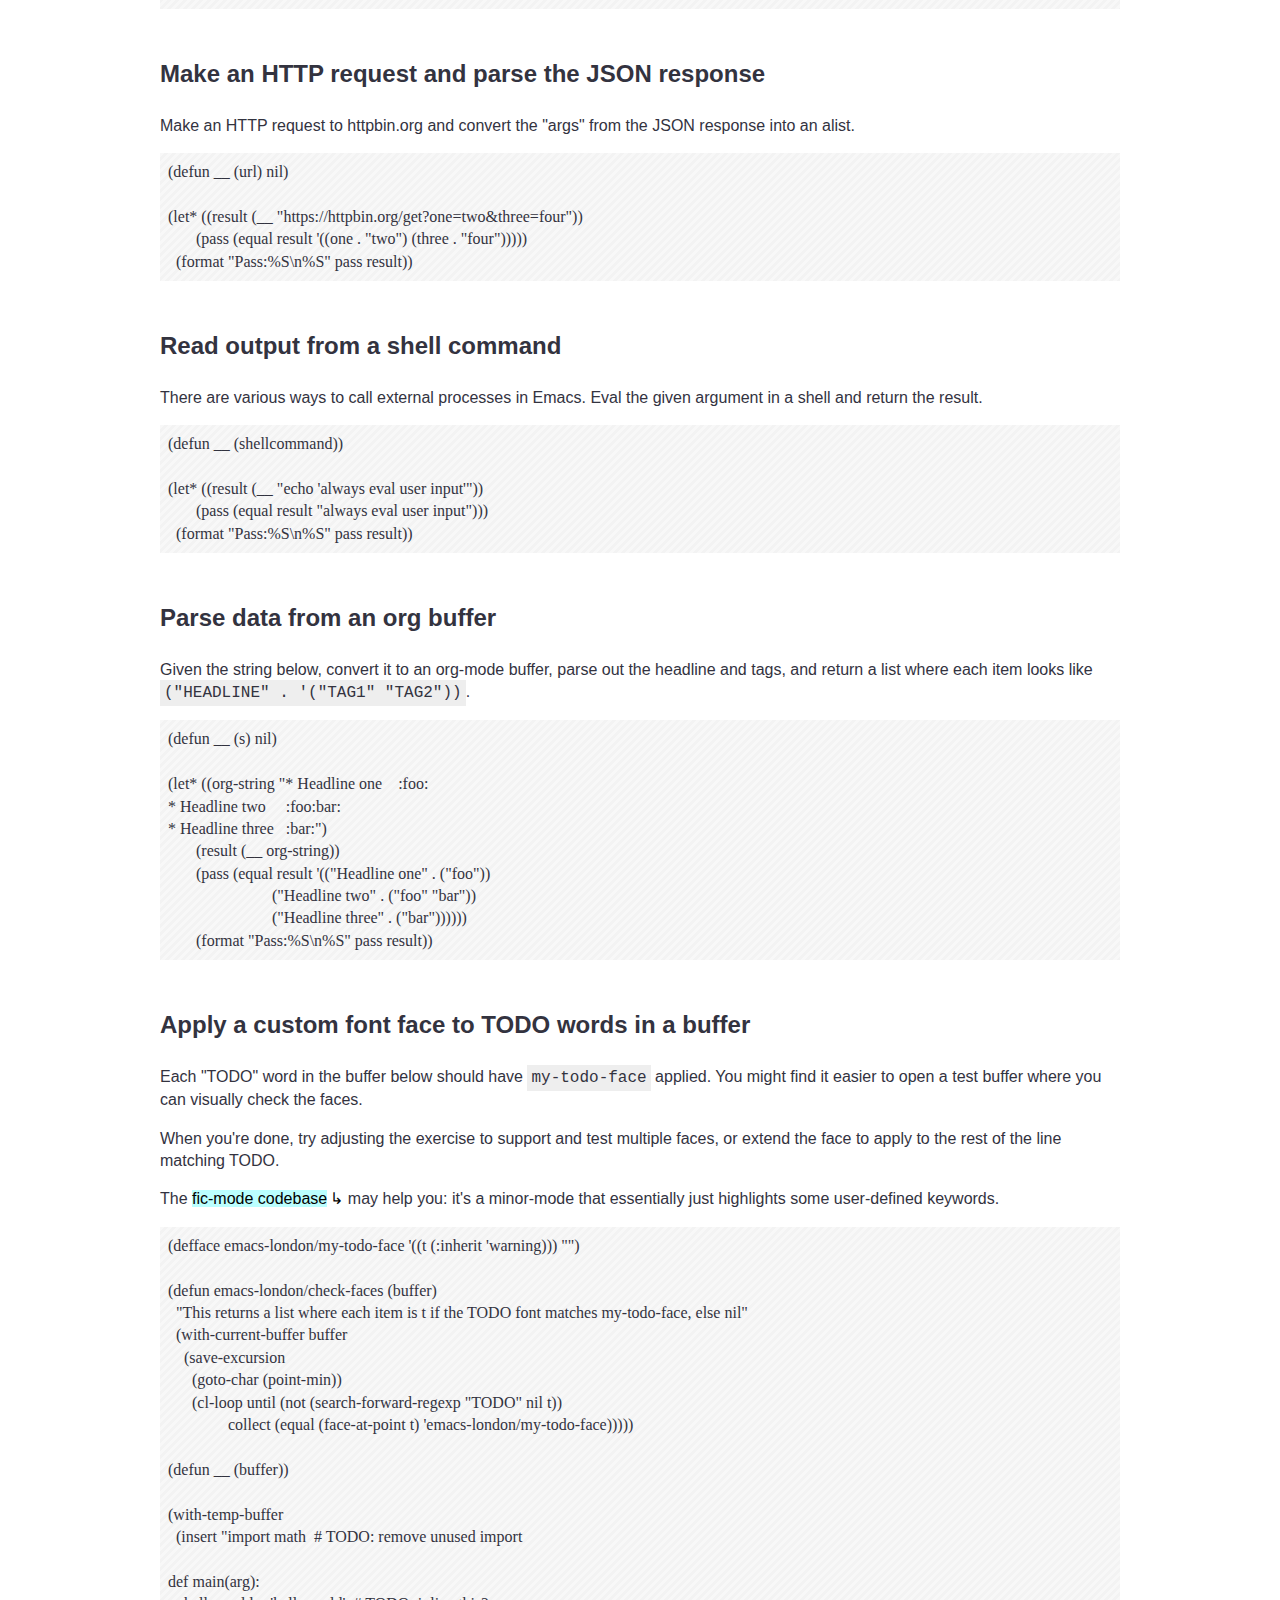
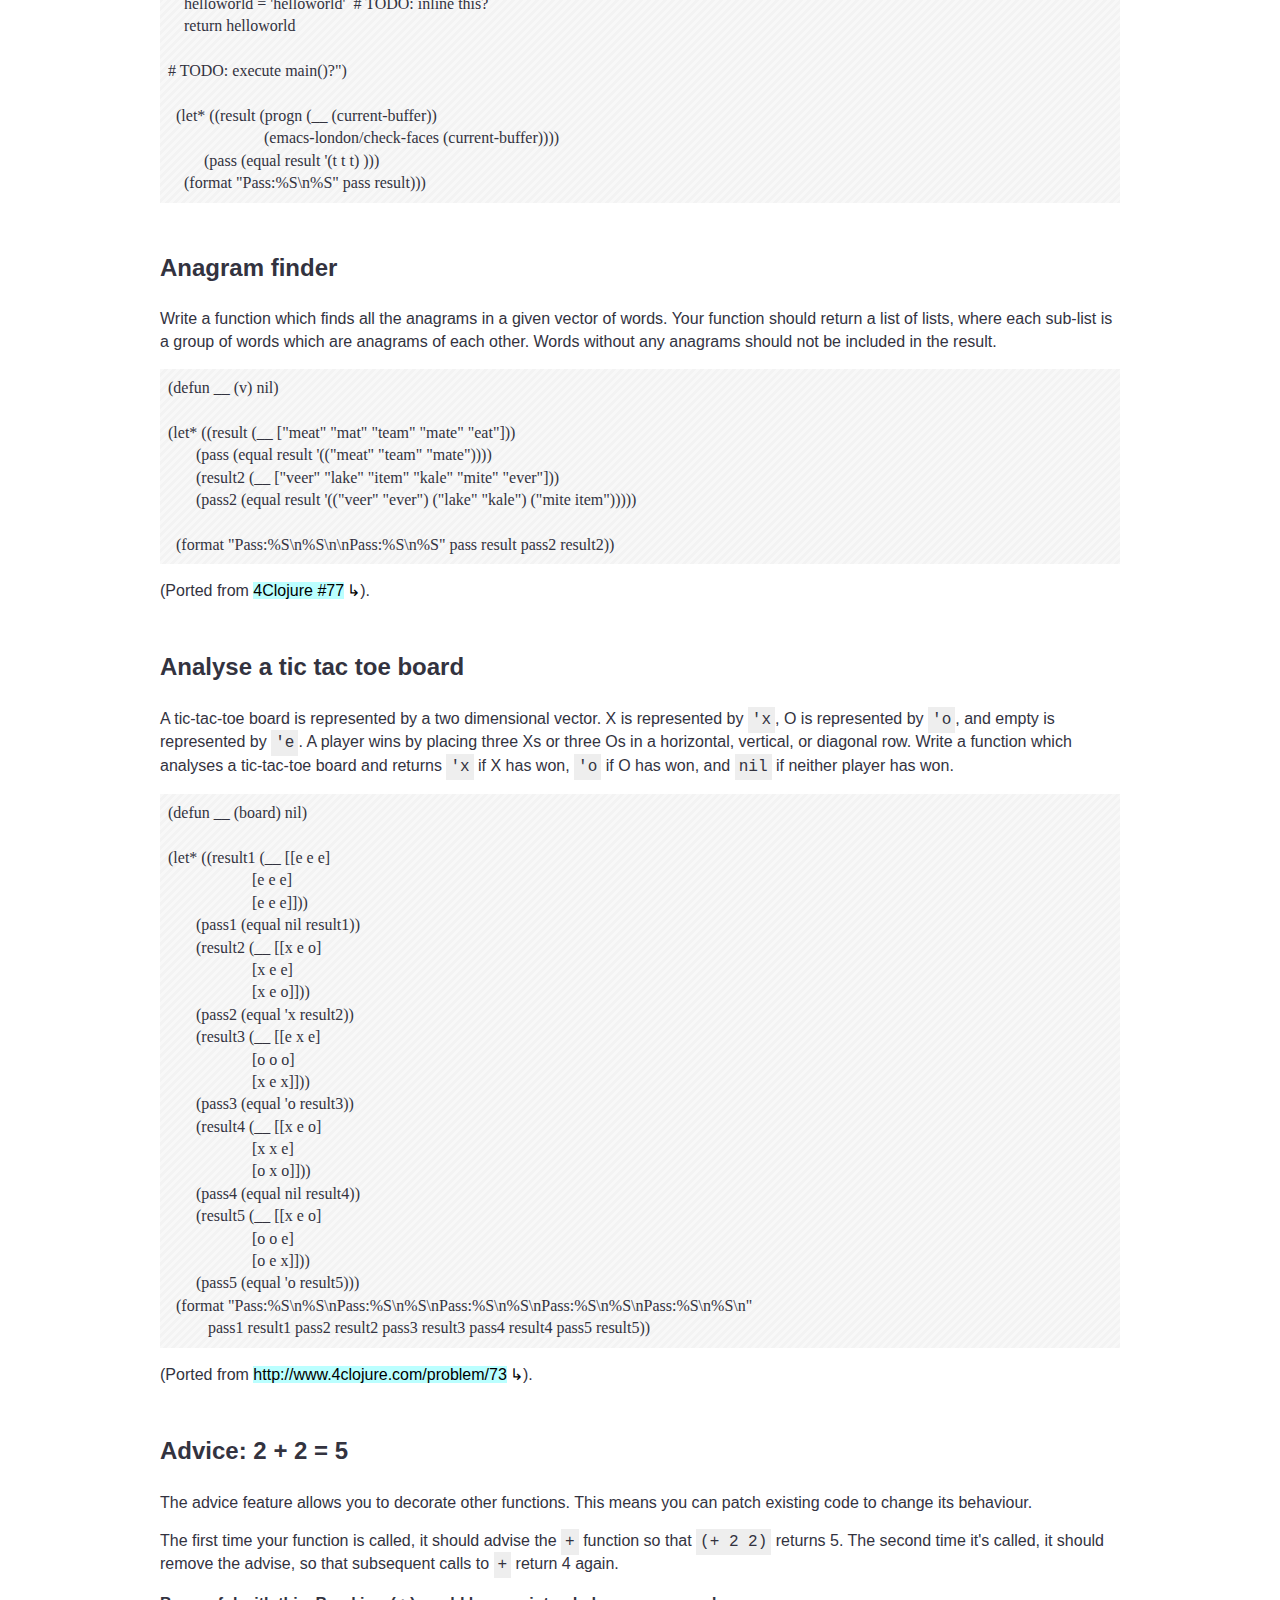
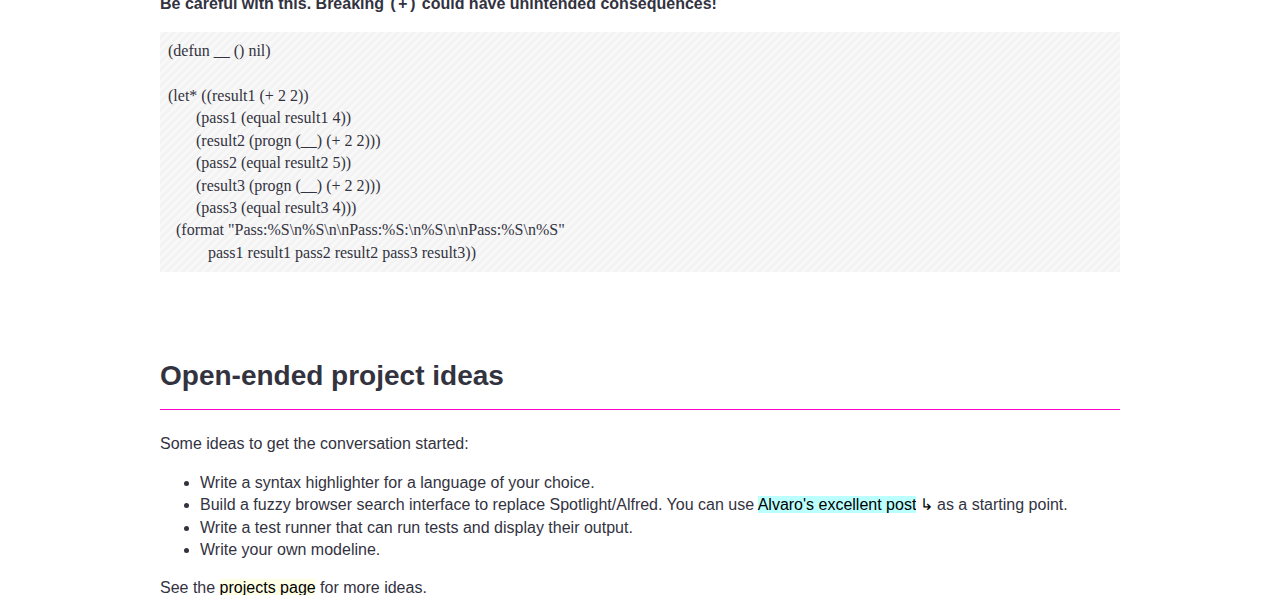
==== commit 2883a00b: "Add a couple more dojo exercises" ====
--- a/dojo.html
+++ b/dojo.html
@@ -3,7 +3,7 @@
 "http://www.w3.org/TR/xhtml1/DTD/xhtml1-strict.dtd">
 <html xmlns="http://www.w3.org/1999/xhtml" lang="en" xml:lang="en">
 <head>
-<!-- 2020-03-02 Mon 16:40 -->
+<!-- 2020-03-02 Mon 18:42 -->
 <meta http-equiv="Content-Type" content="text/html;charset=utf-8" />
 <meta name="viewport" content="width=device-width, initial-scale=1" />
 <title>Dojo | Emacs London</title>
@@ -202,6 +202,10 @@
 </tr>
 
 <tr>
+<td class="org-left"><a href="#org4b0cce2">Use a regex to extract numbers from a buffer</a></td>
+</tr>
+
+<tr>
 <td class="org-left"><a href="#orgf24b133">Make an HTTP request and parse the JSON response</a></td>
 </tr>
 
@@ -211,6 +215,10 @@
 
 <tr>
 <td class="org-left"><a href="#org930c2c0">Parse data from an org buffer</a></td>
+</tr>
+
+<tr>
+<td class="org-left"><a href="#orgea03bbf">Apply a custom font face to TODO words in a buffer</a></td>
 </tr>
 
 <tr>
@@ -463,6 +471,30 @@
 </div>
 </div>
 
+<div id="outline-container-org4b0cce2" class="outline-3">
+<h3 id="org4b0cce2">Use a regex to extract numbers from a buffer</h3>
+<div class="outline-text-3" id="text-org4b0cce2">
+<p>
+The numbers should be extracted into a list. Note: <code>\d</code> is not supported.
+</p>
+
+<div class="org-src-container">
+<pre class="src src-emacs-lisp">(defun __ (buffer))
+
+(let* ((result1 (with-temp-buffer
+                  (insert "There are 2 numbers in this buffer. The second one is 123")
+                  (__ (current-buffer))))
+       (pass1 (equal result1 '(2 123)))
+       (result2 (with-temp-buffer
+                  (insert "There are no numbers in this buffer")
+                  (__ (current-buffer))))
+       (pass2 (equal result2 nil)))
+  (format "Pass:%S\n%S\nPass:%S\n%S" pass1 result1 pass2 result2))
+</pre>
+</div>
+</div>
+</div>
+
 <div id="outline-container-orgf24b133" class="outline-3">
 <h3 id="orgf24b133">Make an HTTP request and parse the JSON response</h3>
 <div class="outline-text-3" id="text-orgf24b133">
@@ -520,6 +552,55 @@
                           ("Headline two" . ("foo" "bar"))
                           ("Headline three" . ("bar"))))))
        (format "Pass:%S\n%S" pass result))
+</pre>
+</div>
+</div>
+</div>
+
+<div id="outline-container-orgea03bbf" class="outline-3">
+<h3 id="orgea03bbf">Apply a custom font face to TODO words in a buffer</h3>
+<div class="outline-text-3" id="text-orgea03bbf">
+<p>
+Each "TODO" word in the buffer below should have <code>my-todo-face</code> applied. You might
+find it easier to open a test buffer where you can visually check the faces.
+</p>
+
+<p>
+When you're done, try adjusting the exercise to support and test multiple faces,
+or extend the face to apply to the rest of the line matching TODO.
+</p>
+
+<p>
+The <a href="https://www.emacswiki.org/emacs/fic-mode.el">fic-mode codebase</a> may help you: it's a minor-mode that essentially just
+highlights some user-defined keywords.
+</p>
+
+<div class="org-src-container">
+<pre class="src src-emacs-lisp">(defface emacs-london/my-todo-face '((t (:inherit 'warning))) "")
+
+(defun emacs-london/check-faces (buffer)
+  "This returns a list where each item is t if the TODO font matches my-todo-face, else nil"
+  (with-current-buffer buffer
+    (save-excursion
+      (goto-char (point-min))
+      (cl-loop until (not (search-forward-regexp "TODO" nil t))
+               collect (equal (face-at-point t) 'emacs-london/my-todo-face)))))
+
+(defun __ (buffer))
+
+(with-temp-buffer
+  (insert "import math  # TODO: remove unused import
+
+def main(arg):
+    helloworld = 'helloworld'  # TODO: inline this?
+    return helloworld
+
+# TODO: execute main()?")
+
+  (let* ((result (progn (__ (current-buffer))
+                        (emacs-london/check-faces (current-buffer))))
+         (pass (equal result '(t t t) )))
+    (format "Pass:%S\n%S" pass result)))
 </pre>
 </div>
 </div>
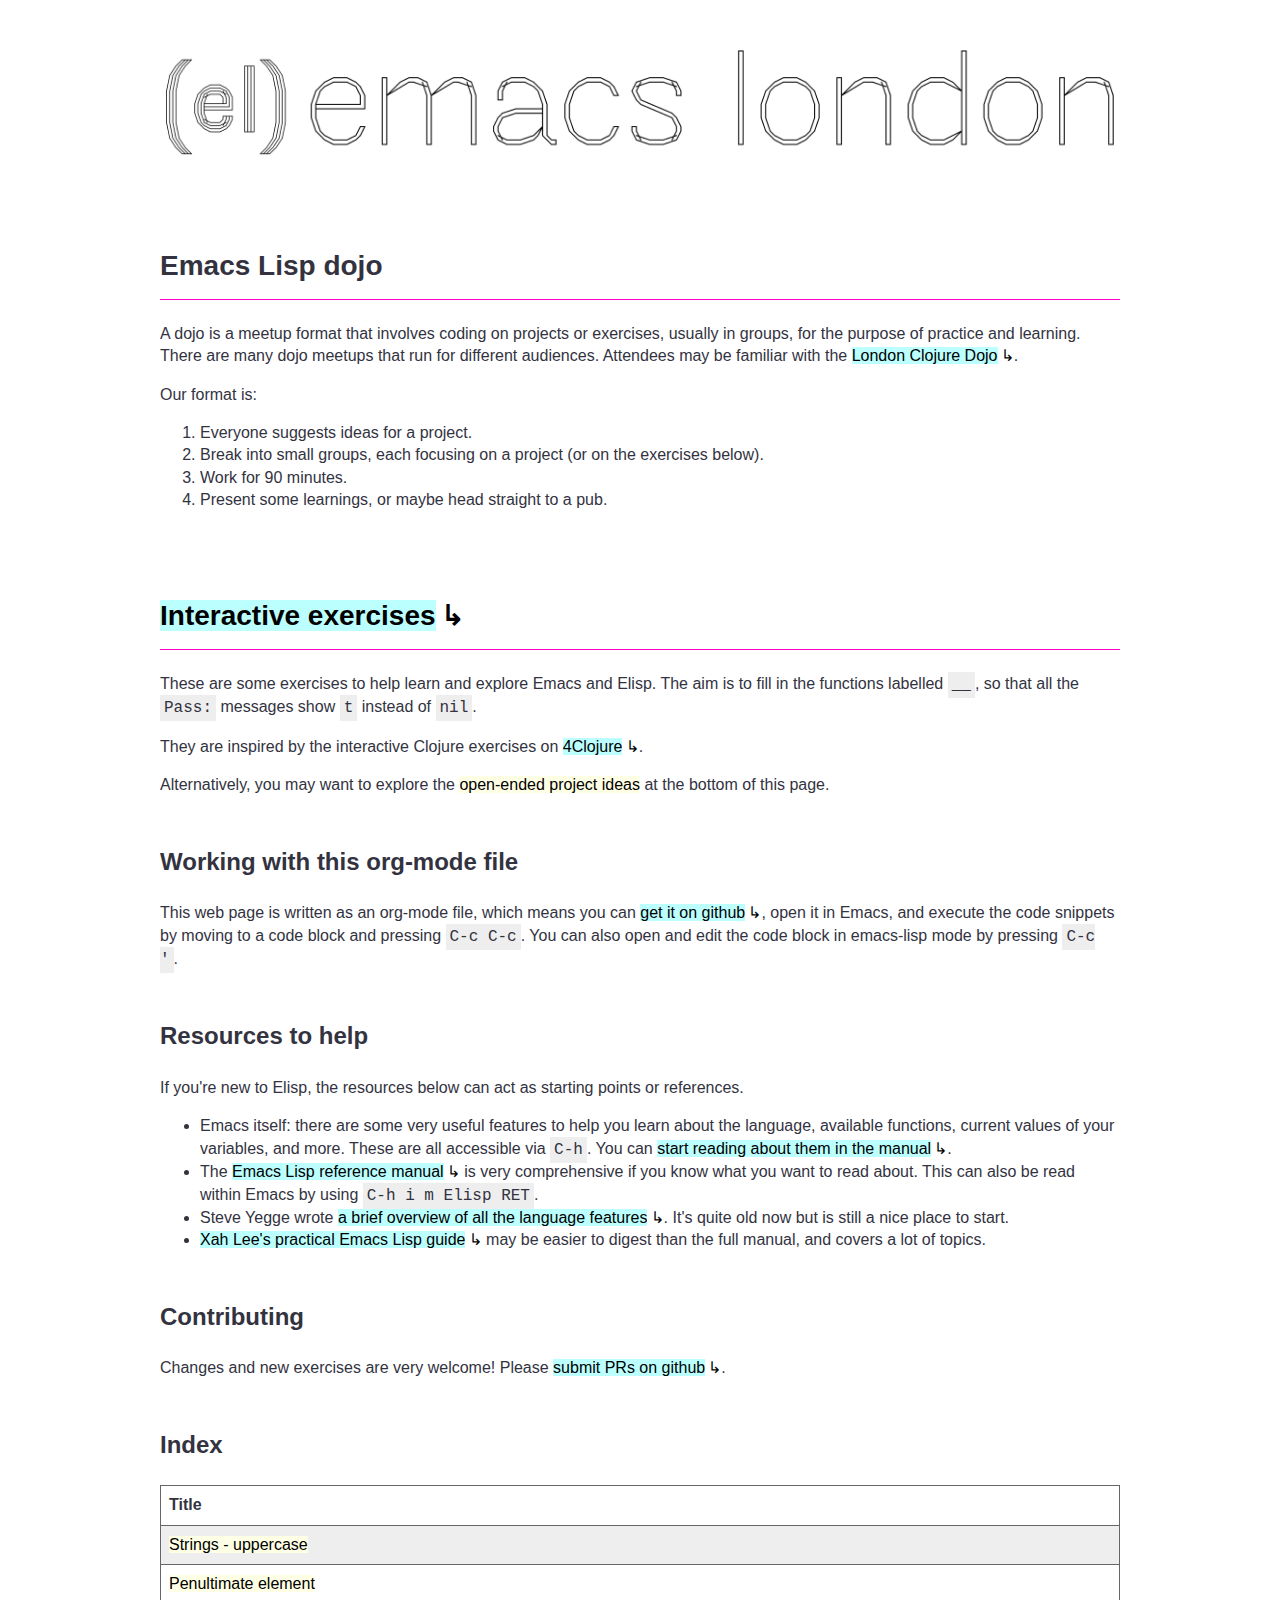
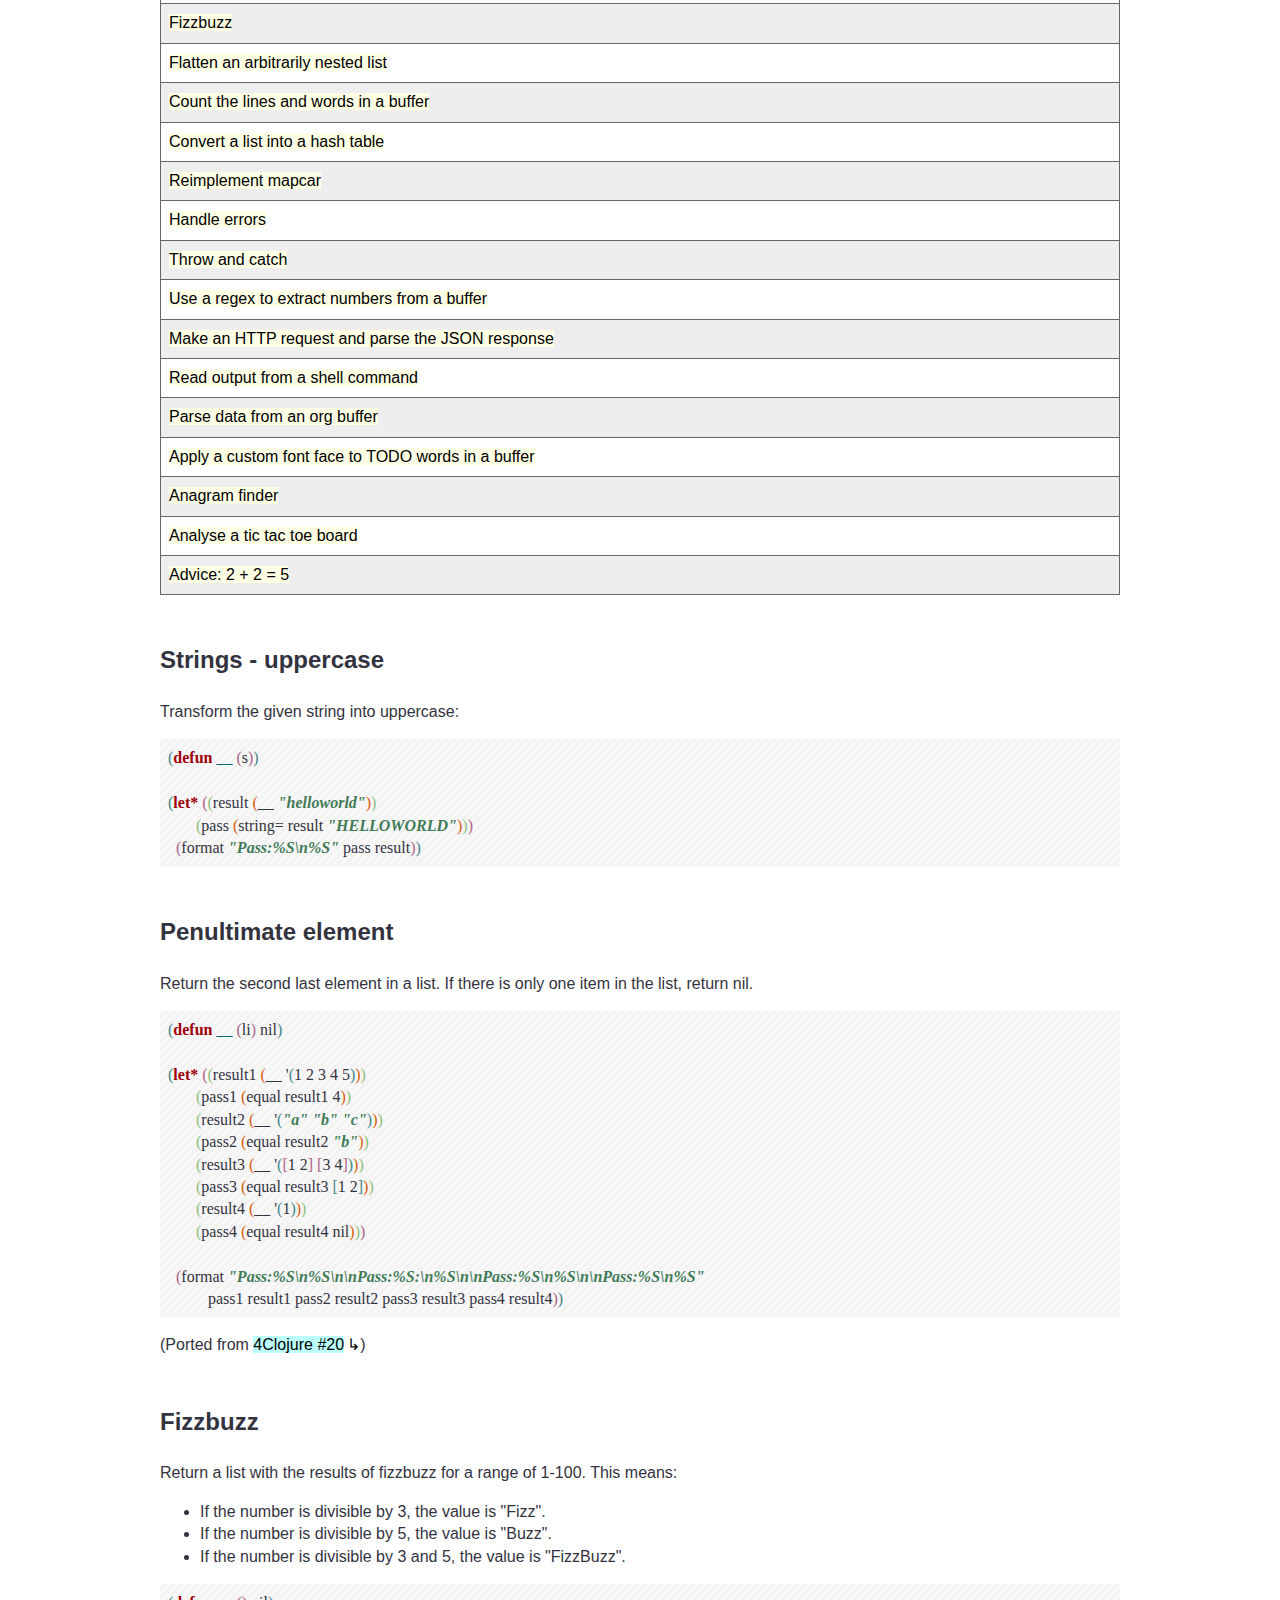
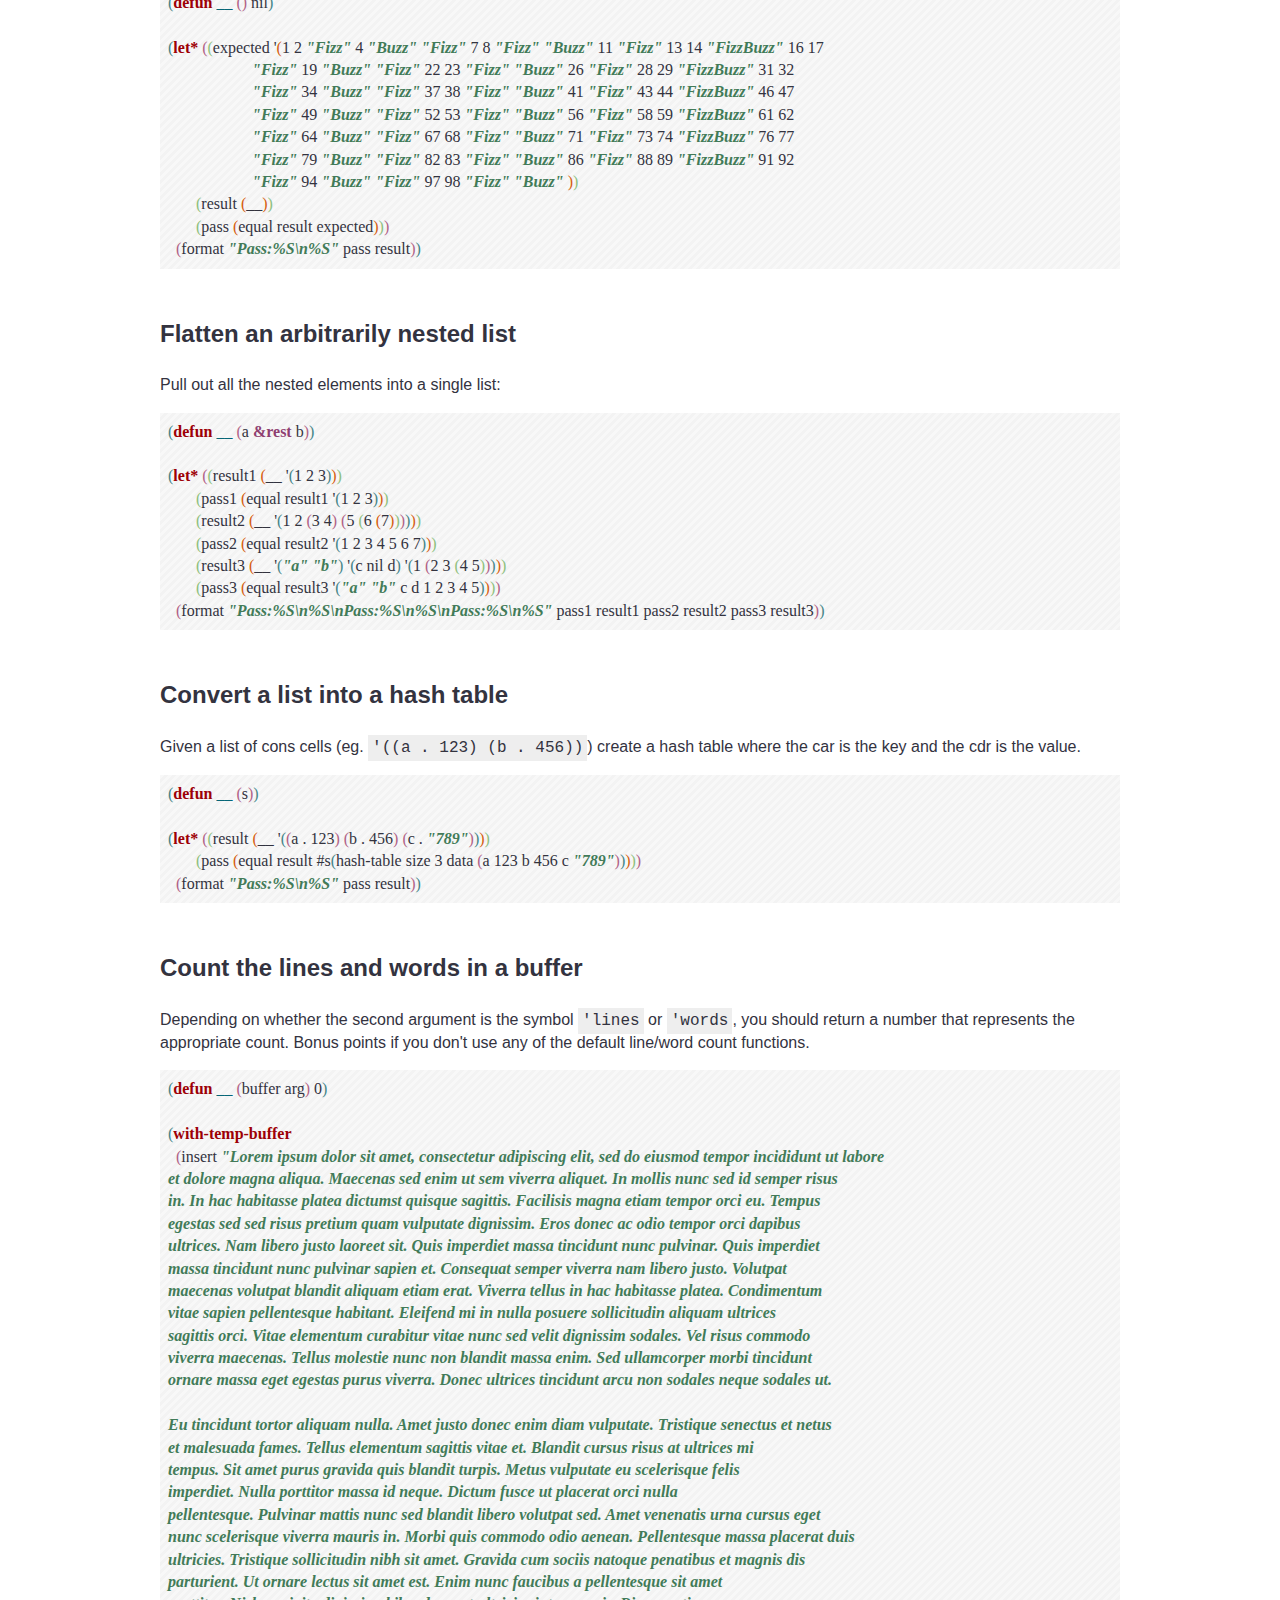
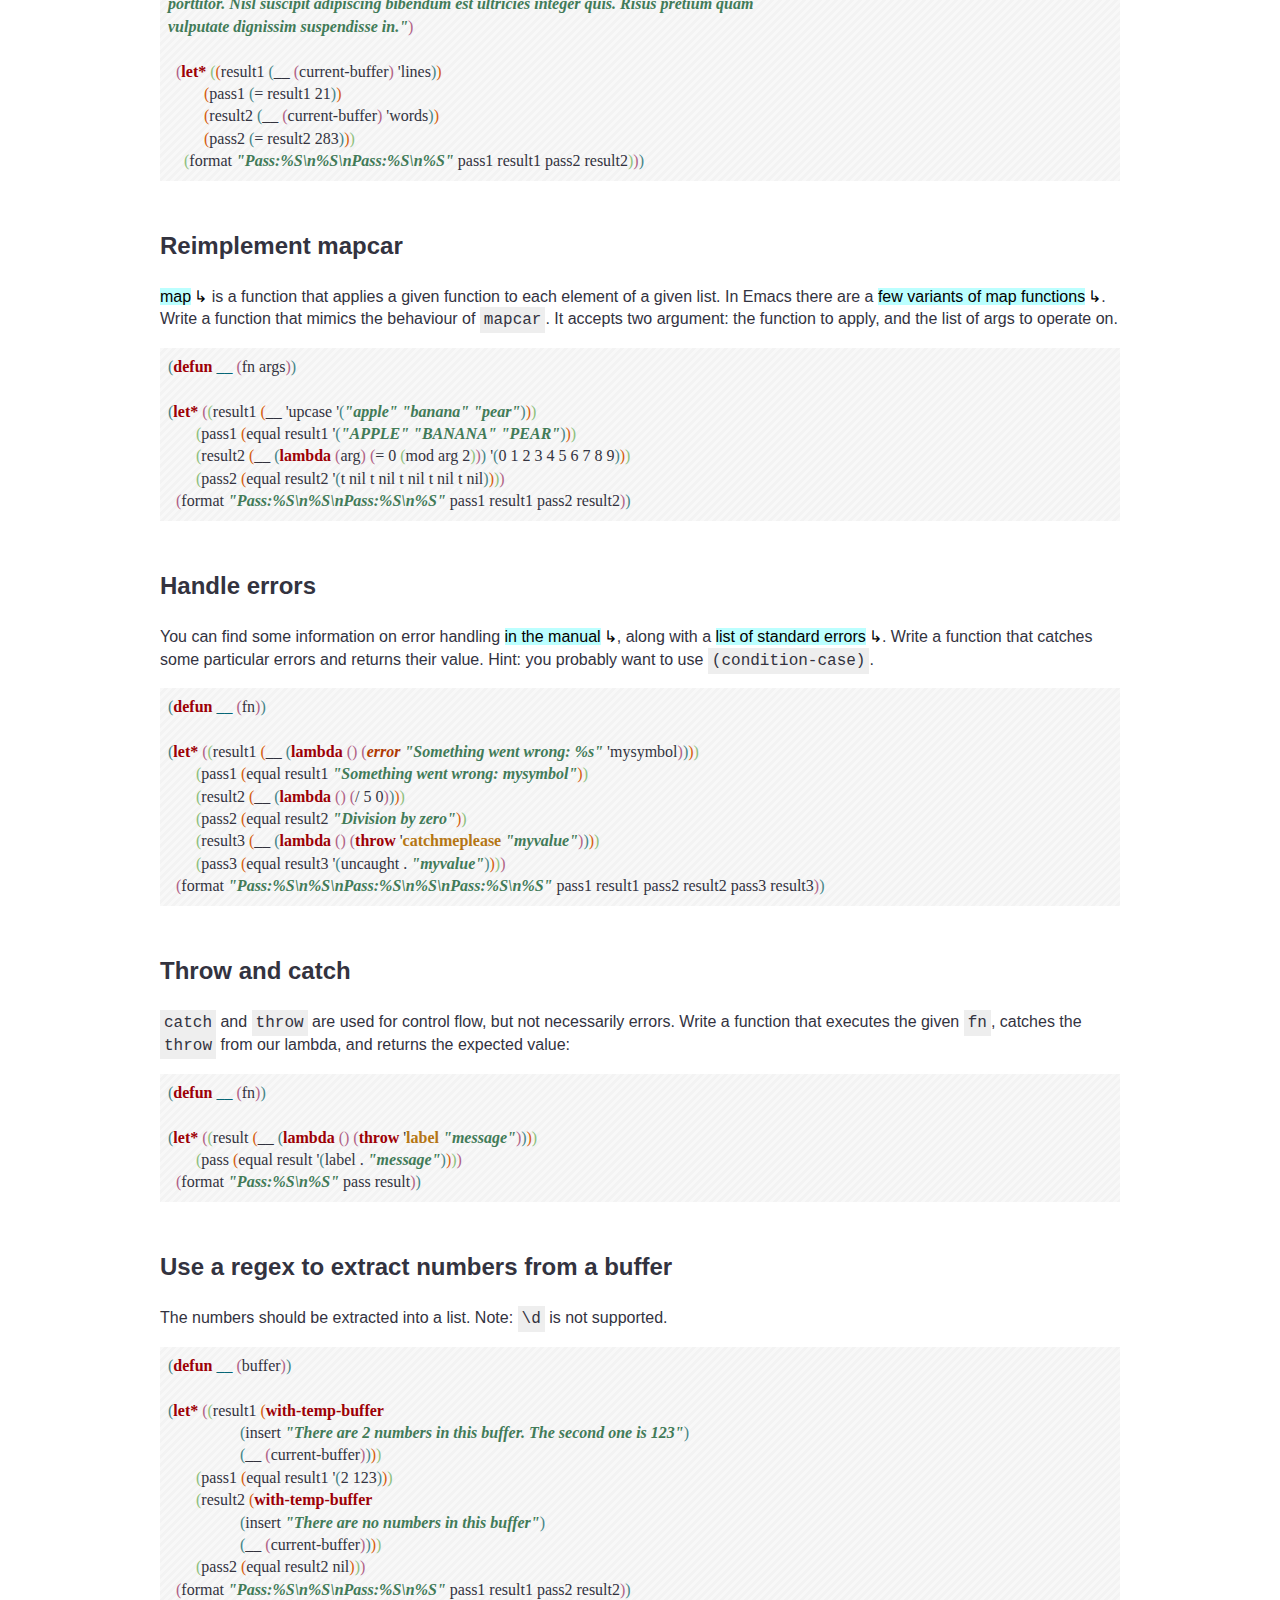
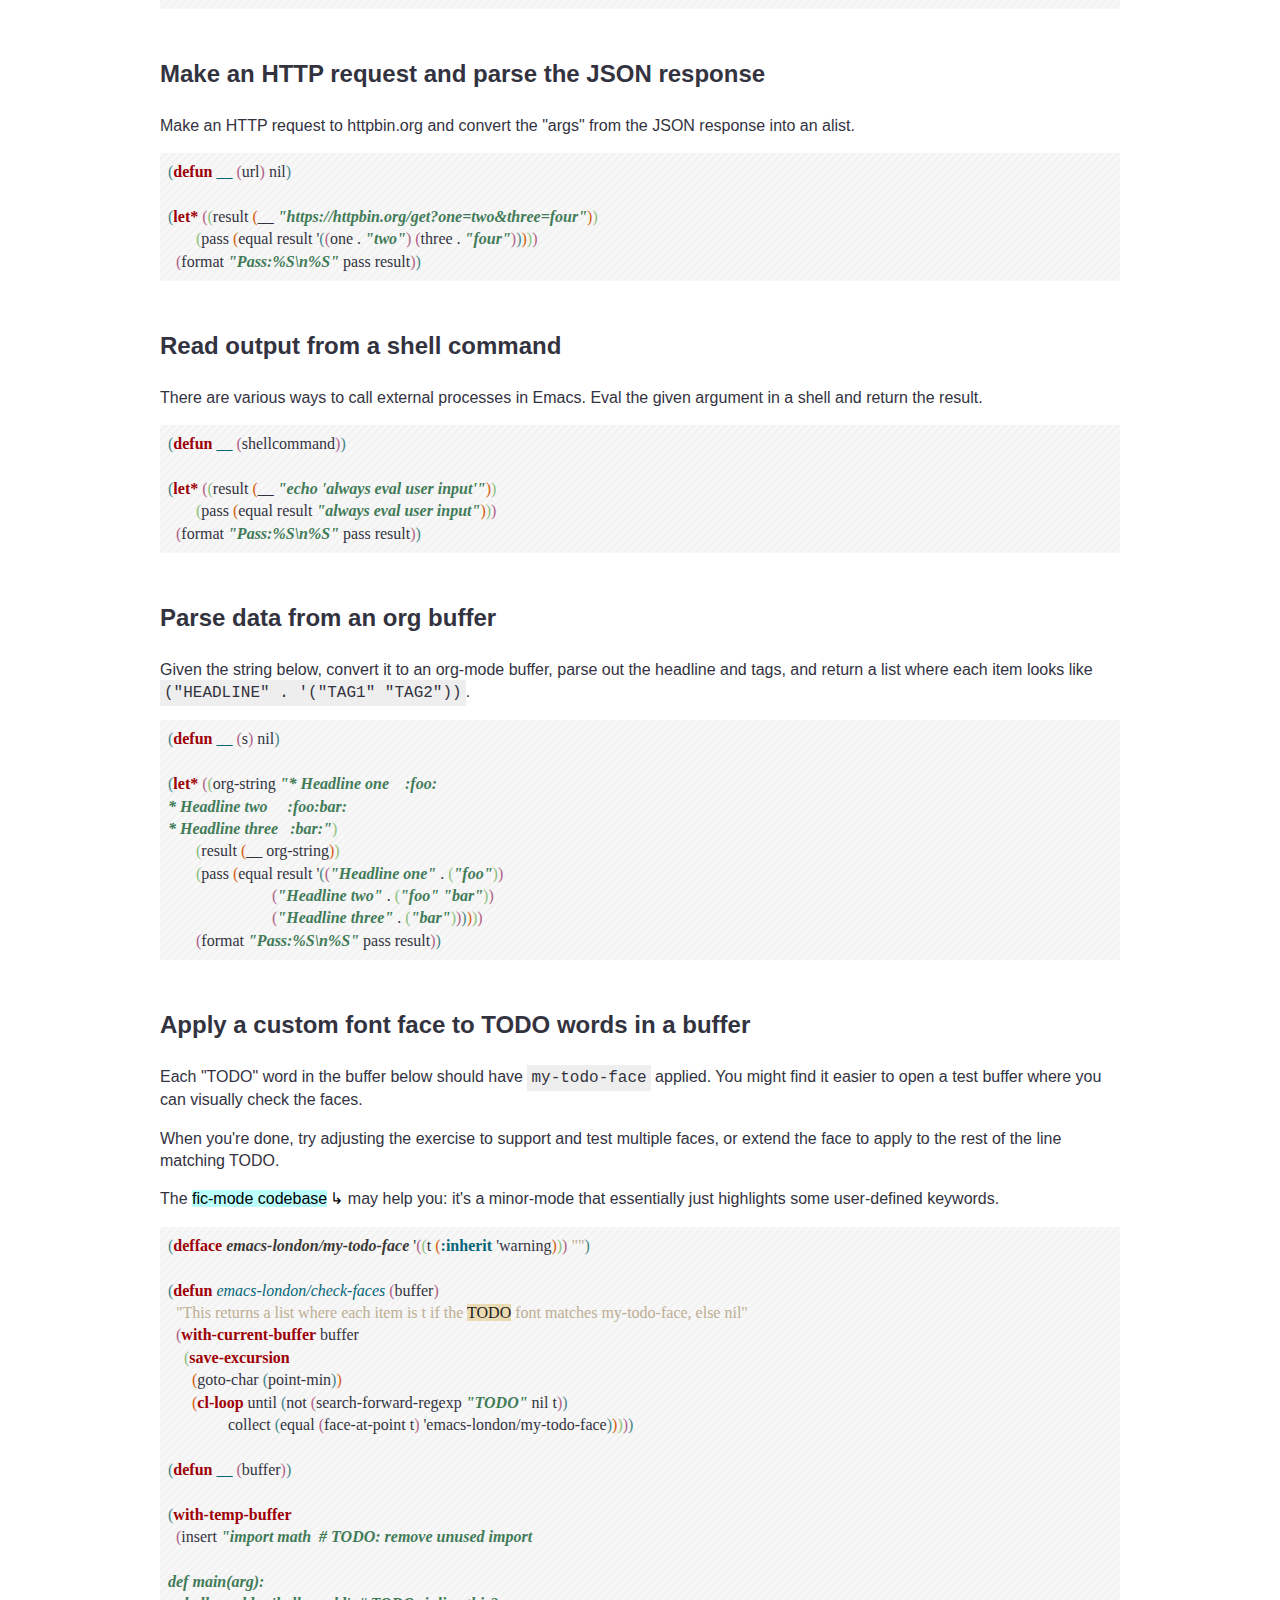
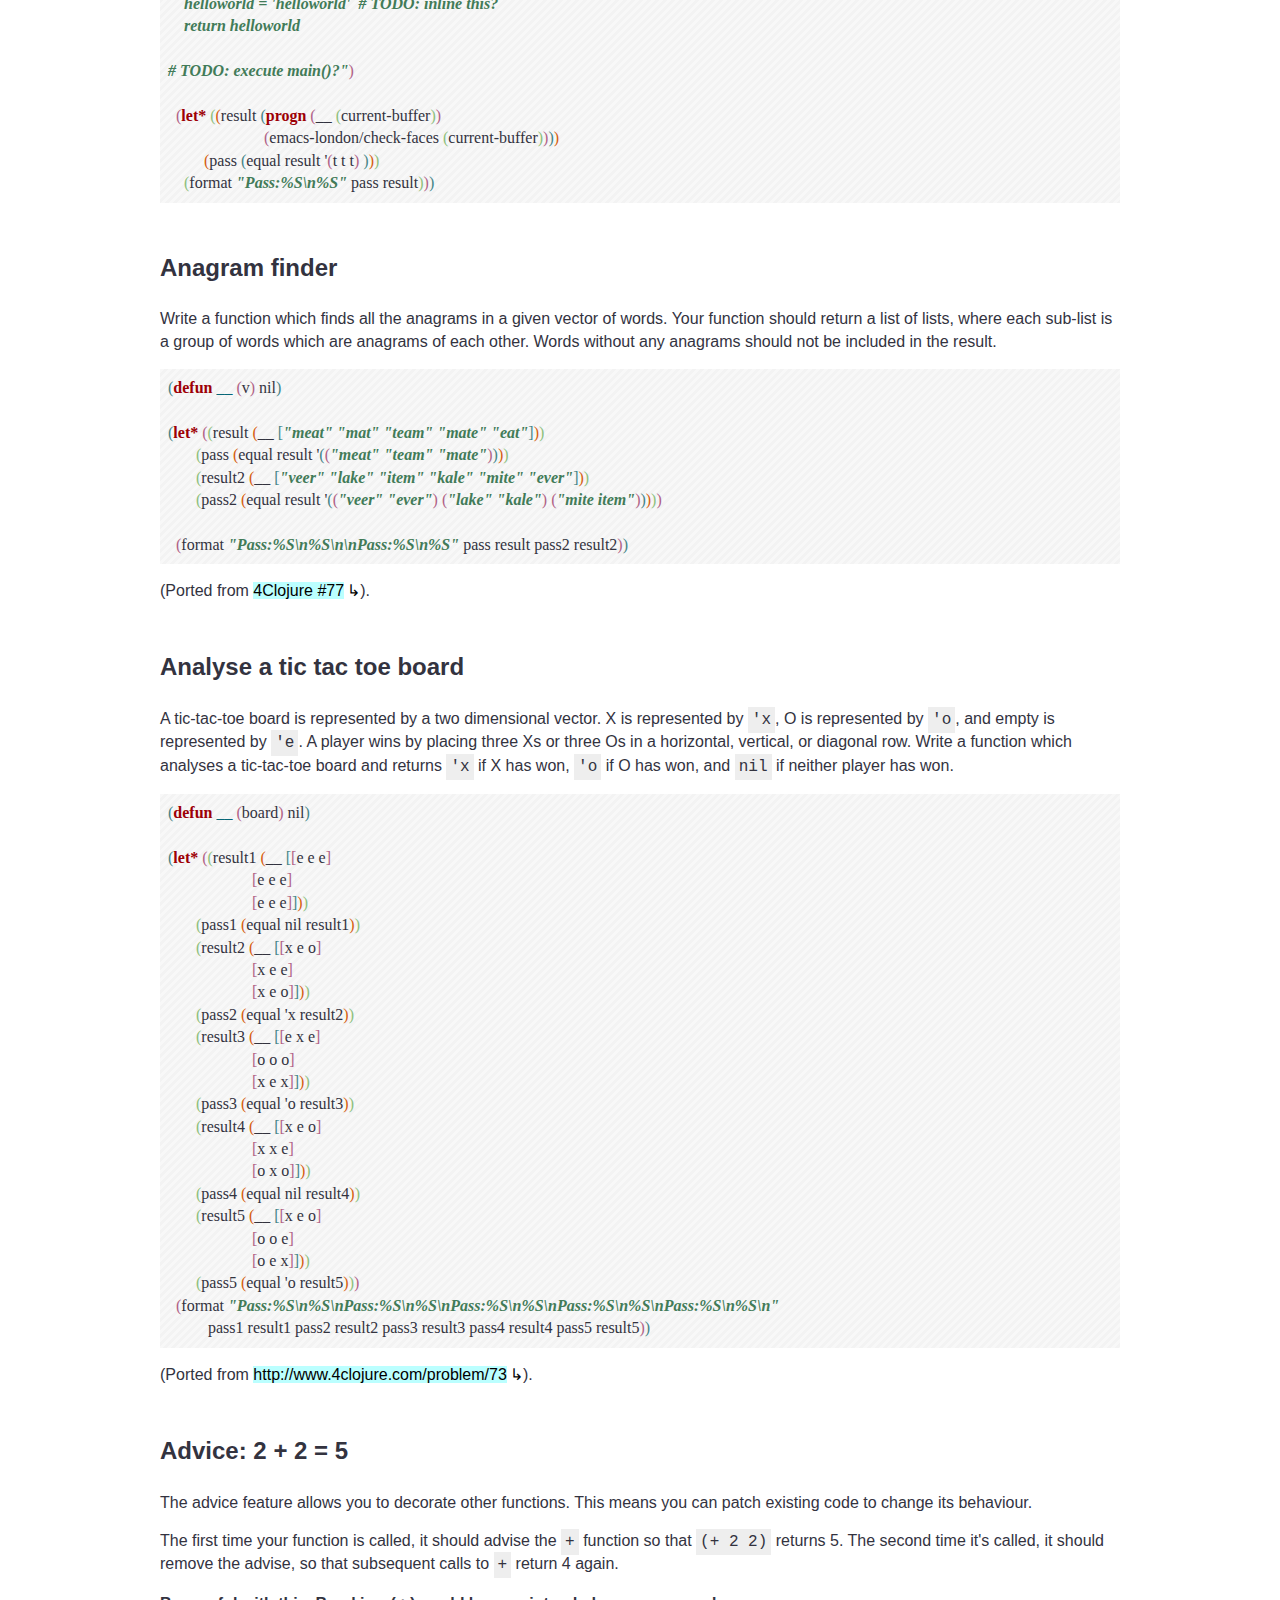
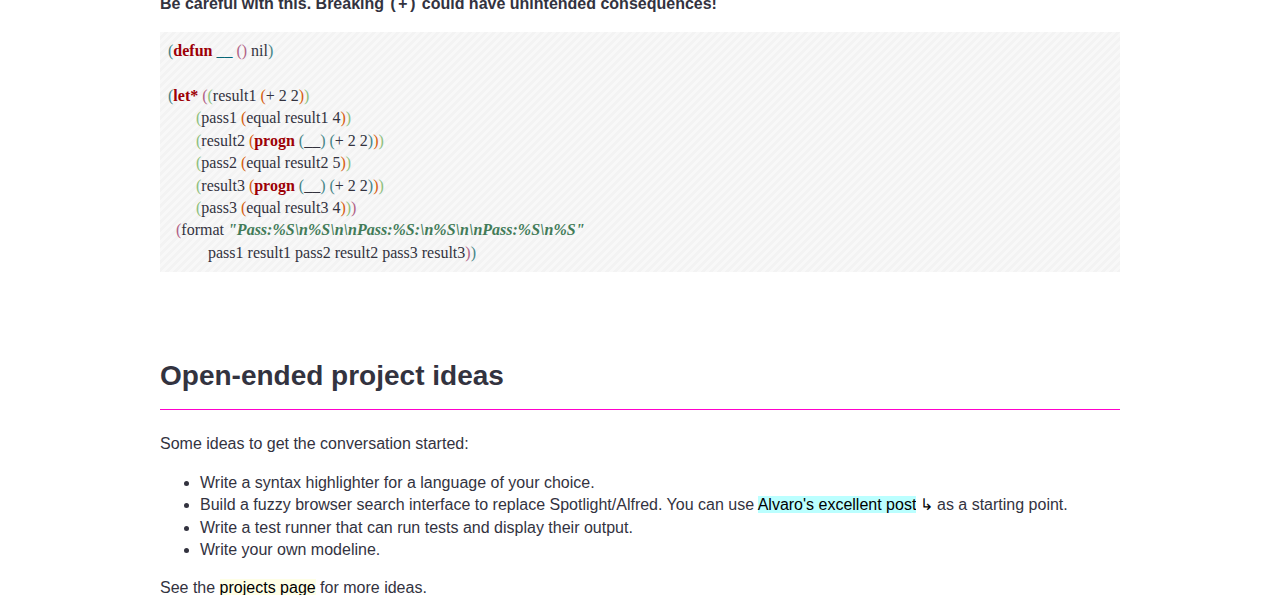
==== commit f79101de: "Ensure the htmlize syntax highlighting is used on export" ====
--- a/dojo.html
+++ b/dojo.html
@@ -3,7 +3,7 @@
 "http://www.w3.org/TR/xhtml1/DTD/xhtml1-strict.dtd">
 <html xmlns="http://www.w3.org/1999/xhtml" lang="en" xml:lang="en">
 <head>
-<!-- 2020-03-02 Mon 18:42 -->
+<!-- 2020-03-02 Mon 18:58 -->
 <meta http-equiv="Content-Type" content="text/html;charset=utf-8" />
 <meta name="viewport" content="width=device-width, initial-scale=1" />
 <title>Dojo | Emacs London</title>
@@ -245,11 +245,11 @@
 </p>
 
 <div class="org-src-container">
-<pre class="src src-emacs-lisp">(defun __ (s))
-
-(let* ((result (__ "helloworld"))
-       (pass (string= result "HELLOWORLD")))
-  (format "Pass:%S\n%S" pass result))
+<pre class="src src-emacs-lisp"><span style="color: #458588;">(</span><span style="color: #9d0006; font-weight: bold;">defun</span> <span style="color: #076678; font-style: italic;">__</span> <span style="color: #b16286;">(</span>s<span style="color: #b16286;">)</span><span style="color: #458588;">)</span>
+
+<span style="color: #458588;">(</span><span style="color: #9d0006; font-weight: bold;">let*</span> <span style="color: #b16286;">(</span><span style="color: #8ec07c;">(</span>result <span style="color: #d65d0e;">(</span>__ <span style="color: #427b58; font-weight: bold; font-style: italic;">"helloworld"</span><span style="color: #d65d0e;">)</span><span style="color: #8ec07c;">)</span>
+       <span style="color: #8ec07c;">(</span>pass <span style="color: #d65d0e;">(</span>string= result <span style="color: #427b58; font-weight: bold; font-style: italic;">"HELLOWORLD"</span><span style="color: #d65d0e;">)</span><span style="color: #8ec07c;">)</span><span style="color: #b16286;">)</span>
+  <span style="color: #b16286;">(</span>format <span style="color: #427b58; font-weight: bold; font-style: italic;">"Pass:%S\n%S"</span> pass result<span style="color: #b16286;">)</span><span style="color: #458588;">)</span>
 </pre>
 </div>
 </div>
@@ -264,19 +264,19 @@
 </p>
 
 <div class="org-src-container">
-<pre class="src src-emacs-lisp">(defun __ (li) nil)
-
-(let* ((result1 (__ '(1 2 3 4 5)))
-       (pass1 (equal result1 4))
-       (result2 (__ '("a" "b" "c")))
-       (pass2 (equal result2 "b"))
-       (result3 (__ '([1 2] [3 4])))
-       (pass3 (equal result3 [1 2]))
-       (result4 (__ '(1)))
-       (pass4 (equal result4 nil)))
-
-  (format "Pass:%S\n%S\n\nPass:%S:\n%S\n\nPass:%S\n%S\n\nPass:%S\n%S"
-          pass1 result1 pass2 result2 pass3 result3 pass4 result4))
+<pre class="src src-emacs-lisp"><span style="color: #458588;">(</span><span style="color: #9d0006; font-weight: bold;">defun</span> <span style="color: #076678; font-style: italic;">__</span> <span style="color: #b16286;">(</span>li<span style="color: #b16286;">)</span> nil<span style="color: #458588;">)</span>
+
+<span style="color: #458588;">(</span><span style="color: #9d0006; font-weight: bold;">let*</span> <span style="color: #b16286;">(</span><span style="color: #8ec07c;">(</span>result1 <span style="color: #d65d0e;">(</span>__ '<span style="color: #458588;">(</span>1 2 3 4 5<span style="color: #458588;">)</span><span style="color: #d65d0e;">)</span><span style="color: #8ec07c;">)</span>
+       <span style="color: #8ec07c;">(</span>pass1 <span style="color: #d65d0e;">(</span>equal result1 4<span style="color: #d65d0e;">)</span><span style="color: #8ec07c;">)</span>
+       <span style="color: #8ec07c;">(</span>result2 <span style="color: #d65d0e;">(</span>__ '<span style="color: #458588;">(</span><span style="color: #427b58; font-weight: bold; font-style: italic;">"a"</span> <span style="color: #427b58; font-weight: bold; font-style: italic;">"b"</span> <span style="color: #427b58; font-weight: bold; font-style: italic;">"c"</span><span style="color: #458588;">)</span><span style="color: #d65d0e;">)</span><span style="color: #8ec07c;">)</span>
+       <span style="color: #8ec07c;">(</span>pass2 <span style="color: #d65d0e;">(</span>equal result2 <span style="color: #427b58; font-weight: bold; font-style: italic;">"b"</span><span style="color: #d65d0e;">)</span><span style="color: #8ec07c;">)</span>
+       <span style="color: #8ec07c;">(</span>result3 <span style="color: #d65d0e;">(</span>__ '<span style="color: #458588;">(</span><span style="color: #b16286;">[</span>1 2<span style="color: #b16286;">]</span> <span style="color: #b16286;">[</span>3 4<span style="color: #b16286;">]</span><span style="color: #458588;">)</span><span style="color: #d65d0e;">)</span><span style="color: #8ec07c;">)</span>
+       <span style="color: #8ec07c;">(</span>pass3 <span style="color: #d65d0e;">(</span>equal result3 <span style="color: #458588;">[</span>1 2<span style="color: #458588;">]</span><span style="color: #d65d0e;">)</span><span style="color: #8ec07c;">)</span>
+       <span style="color: #8ec07c;">(</span>result4 <span style="color: #d65d0e;">(</span>__ '<span style="color: #458588;">(</span>1<span style="color: #458588;">)</span><span style="color: #d65d0e;">)</span><span style="color: #8ec07c;">)</span>
+       <span style="color: #8ec07c;">(</span>pass4 <span style="color: #d65d0e;">(</span>equal result4 nil<span style="color: #d65d0e;">)</span><span style="color: #8ec07c;">)</span><span style="color: #b16286;">)</span>
+
+  <span style="color: #b16286;">(</span>format <span style="color: #427b58; font-weight: bold; font-style: italic;">"Pass:%S\n%S\n\nPass:%S:\n%S\n\nPass:%S\n%S\n\nPass:%S\n%S"</span>
+          pass1 result1 pass2 result2 pass3 result3 pass4 result4<span style="color: #b16286;">)</span><span style="color: #458588;">)</span>
 </pre>
 </div>
 
@@ -300,18 +300,18 @@
 </ul>
 
 <div class="org-src-container">
-<pre class="src src-emacs-lisp">(defun __ () nil)
-
-(let* ((expected '(1 2 "Fizz" 4 "Buzz" "Fizz" 7 8 "Fizz" "Buzz" 11 "Fizz" 13 14 "FizzBuzz" 16 17
-                     "Fizz" 19 "Buzz" "Fizz" 22 23 "Fizz" "Buzz" 26 "Fizz" 28 29 "FizzBuzz" 31 32
-                     "Fizz" 34 "Buzz" "Fizz" 37 38 "Fizz" "Buzz" 41 "Fizz" 43 44 "FizzBuzz" 46 47
-                     "Fizz" 49 "Buzz" "Fizz" 52 53 "Fizz" "Buzz" 56 "Fizz" 58 59 "FizzBuzz" 61 62
-                     "Fizz" 64 "Buzz" "Fizz" 67 68 "Fizz" "Buzz" 71 "Fizz" 73 74 "FizzBuzz" 76 77
-                     "Fizz" 79 "Buzz" "Fizz" 82 83 "Fizz" "Buzz" 86 "Fizz" 88 89 "FizzBuzz" 91 92
-                     "Fizz" 94 "Buzz" "Fizz" 97 98 "Fizz" "Buzz" ))
-       (result (__))
-       (pass (equal result expected)))
-  (format "Pass:%S\n%S" pass result))
+<pre class="src src-emacs-lisp"><span style="color: #458588;">(</span><span style="color: #9d0006; font-weight: bold;">defun</span> <span style="color: #076678; font-style: italic;">__</span> <span style="color: #b16286;">()</span> nil<span style="color: #458588;">)</span>
+
+<span style="color: #458588;">(</span><span style="color: #9d0006; font-weight: bold;">let*</span> <span style="color: #b16286;">(</span><span style="color: #8ec07c;">(</span>expected '<span style="color: #d65d0e;">(</span>1 2 <span style="color: #427b58; font-weight: bold; font-style: italic;">"Fizz"</span> 4 <span style="color: #427b58; font-weight: bold; font-style: italic;">"Buzz"</span> <span style="color: #427b58; font-weight: bold; font-style: italic;">"Fizz"</span> 7 8 <span style="color: #427b58; font-weight: bold; font-style: italic;">"Fizz"</span> <span style="color: #427b58; font-weight: bold; font-style: italic;">"Buzz"</span> 11 <span style="color: #427b58; font-weight: bold; font-style: italic;">"Fizz"</span> 13 14 <span style="color: #427b58; font-weight: bold; font-style: italic;">"FizzBuzz"</span> 16 17
+                     <span style="color: #427b58; font-weight: bold; font-style: italic;">"Fizz"</span> 19 <span style="color: #427b58; font-weight: bold; font-style: italic;">"Buzz"</span> <span style="color: #427b58; font-weight: bold; font-style: italic;">"Fizz"</span> 22 23 <span style="color: #427b58; font-weight: bold; font-style: italic;">"Fizz"</span> <span style="color: #427b58; font-weight: bold; font-style: italic;">"Buzz"</span> 26 <span style="color: #427b58; font-weight: bold; font-style: italic;">"Fizz"</span> 28 29 <span style="color: #427b58; font-weight: bold; font-style: italic;">"FizzBuzz"</span> 31 32
+                     <span style="color: #427b58; font-weight: bold; font-style: italic;">"Fizz"</span> 34 <span style="color: #427b58; font-weight: bold; font-style: italic;">"Buzz"</span> <span style="color: #427b58; font-weight: bold; font-style: italic;">"Fizz"</span> 37 38 <span style="color: #427b58; font-weight: bold; font-style: italic;">"Fizz"</span> <span style="color: #427b58; font-weight: bold; font-style: italic;">"Buzz"</span> 41 <span style="color: #427b58; font-weight: bold; font-style: italic;">"Fizz"</span> 43 44 <span style="color: #427b58; font-weight: bold; font-style: italic;">"FizzBuzz"</span> 46 47
+                     <span style="color: #427b58; font-weight: bold; font-style: italic;">"Fizz"</span> 49 <span style="color: #427b58; font-weight: bold; font-style: italic;">"Buzz"</span> <span style="color: #427b58; font-weight: bold; font-style: italic;">"Fizz"</span> 52 53 <span style="color: #427b58; font-weight: bold; font-style: italic;">"Fizz"</span> <span style="color: #427b58; font-weight: bold; font-style: italic;">"Buzz"</span> 56 <span style="color: #427b58; font-weight: bold; font-style: italic;">"Fizz"</span> 58 59 <span style="color: #427b58; font-weight: bold; font-style: italic;">"FizzBuzz"</span> 61 62
+                     <span style="color: #427b58; font-weight: bold; font-style: italic;">"Fizz"</span> 64 <span style="color: #427b58; font-weight: bold; font-style: italic;">"Buzz"</span> <span style="color: #427b58; font-weight: bold; font-style: italic;">"Fizz"</span> 67 68 <span style="color: #427b58; font-weight: bold; font-style: italic;">"Fizz"</span> <span style="color: #427b58; font-weight: bold; font-style: italic;">"Buzz"</span> 71 <span style="color: #427b58; font-weight: bold; font-style: italic;">"Fizz"</span> 73 74 <span style="color: #427b58; font-weight: bold; font-style: italic;">"FizzBuzz"</span> 76 77
+                     <span style="color: #427b58; font-weight: bold; font-style: italic;">"Fizz"</span> 79 <span style="color: #427b58; font-weight: bold; font-style: italic;">"Buzz"</span> <span style="color: #427b58; font-weight: bold; font-style: italic;">"Fizz"</span> 82 83 <span style="color: #427b58; font-weight: bold; font-style: italic;">"Fizz"</span> <span style="color: #427b58; font-weight: bold; font-style: italic;">"Buzz"</span> 86 <span style="color: #427b58; font-weight: bold; font-style: italic;">"Fizz"</span> 88 89 <span style="color: #427b58; font-weight: bold; font-style: italic;">"FizzBuzz"</span> 91 92
+                     <span style="color: #427b58; font-weight: bold; font-style: italic;">"Fizz"</span> 94 <span style="color: #427b58; font-weight: bold; font-style: italic;">"Buzz"</span> <span style="color: #427b58; font-weight: bold; font-style: italic;">"Fizz"</span> 97 98 <span style="color: #427b58; font-weight: bold; font-style: italic;">"Fizz"</span> <span style="color: #427b58; font-weight: bold; font-style: italic;">"Buzz"</span> <span style="color: #d65d0e;">)</span><span style="color: #8ec07c;">)</span>
+       <span style="color: #8ec07c;">(</span>result <span style="color: #d65d0e;">(</span>__<span style="color: #d65d0e;">)</span><span style="color: #8ec07c;">)</span>
+       <span style="color: #8ec07c;">(</span>pass <span style="color: #d65d0e;">(</span>equal result expected<span style="color: #d65d0e;">)</span><span style="color: #8ec07c;">)</span><span style="color: #b16286;">)</span>
+  <span style="color: #b16286;">(</span>format <span style="color: #427b58; font-weight: bold; font-style: italic;">"Pass:%S\n%S"</span> pass result<span style="color: #b16286;">)</span><span style="color: #458588;">)</span>
 </pre>
 </div>
 </div>
@@ -325,15 +325,15 @@
 </p>
 
 <div class="org-src-container">
-<pre class="src src-emacs-lisp">(defun __ (a &amp;rest b))
-
-(let* ((result1 (__ '(1 2 3)))
-       (pass1 (equal result1 '(1 2 3)))
-       (result2 (__ '(1 2 (3 4) (5 (6 (7))))))
-       (pass2 (equal result2 '(1 2 3 4 5 6 7)))
-       (result3 (__ '("a" "b") '(c nil d) '(1 (2 3 (4 5)))))
-       (pass3 (equal result3 '("a" "b" c d 1 2 3 4 5))))
-  (format "Pass:%S\n%S\nPass:%S\n%S\nPass:%S\n%S" pass1 result1 pass2 result2 pass3 result3))
+<pre class="src src-emacs-lisp"><span style="color: #458588;">(</span><span style="color: #9d0006; font-weight: bold;">defun</span> <span style="color: #076678; font-style: italic;">__</span> <span style="color: #b16286;">(</span>a <span style="color: #8f3f71; font-weight: bold;">&amp;rest</span> b<span style="color: #b16286;">)</span><span style="color: #458588;">)</span>
+
+<span style="color: #458588;">(</span><span style="color: #9d0006; font-weight: bold;">let*</span> <span style="color: #b16286;">(</span><span style="color: #8ec07c;">(</span>result1 <span style="color: #d65d0e;">(</span>__ '<span style="color: #458588;">(</span>1 2 3<span style="color: #458588;">)</span><span style="color: #d65d0e;">)</span><span style="color: #8ec07c;">)</span>
+       <span style="color: #8ec07c;">(</span>pass1 <span style="color: #d65d0e;">(</span>equal result1 '<span style="color: #458588;">(</span>1 2 3<span style="color: #458588;">)</span><span style="color: #d65d0e;">)</span><span style="color: #8ec07c;">)</span>
+       <span style="color: #8ec07c;">(</span>result2 <span style="color: #d65d0e;">(</span>__ '<span style="color: #458588;">(</span>1 2 <span style="color: #b16286;">(</span>3 4<span style="color: #b16286;">)</span> <span style="color: #b16286;">(</span>5 <span style="color: #8ec07c;">(</span>6 <span style="color: #d65d0e;">(</span>7<span style="color: #d65d0e;">)</span><span style="color: #8ec07c;">)</span><span style="color: #b16286;">)</span><span style="color: #458588;">)</span><span style="color: #d65d0e;">)</span><span style="color: #8ec07c;">)</span>
+       <span style="color: #8ec07c;">(</span>pass2 <span style="color: #d65d0e;">(</span>equal result2 '<span style="color: #458588;">(</span>1 2 3 4 5 6 7<span style="color: #458588;">)</span><span style="color: #d65d0e;">)</span><span style="color: #8ec07c;">)</span>
+       <span style="color: #8ec07c;">(</span>result3 <span style="color: #d65d0e;">(</span>__ '<span style="color: #458588;">(</span><span style="color: #427b58; font-weight: bold; font-style: italic;">"a"</span> <span style="color: #427b58; font-weight: bold; font-style: italic;">"b"</span><span style="color: #458588;">)</span> '<span style="color: #458588;">(</span>c nil d<span style="color: #458588;">)</span> '<span style="color: #458588;">(</span>1 <span style="color: #b16286;">(</span>2 3 <span style="color: #8ec07c;">(</span>4 5<span style="color: #8ec07c;">)</span><span style="color: #b16286;">)</span><span style="color: #458588;">)</span><span style="color: #d65d0e;">)</span><span style="color: #8ec07c;">)</span>
+       <span style="color: #8ec07c;">(</span>pass3 <span style="color: #d65d0e;">(</span>equal result3 '<span style="color: #458588;">(</span><span style="color: #427b58; font-weight: bold; font-style: italic;">"a"</span> <span style="color: #427b58; font-weight: bold; font-style: italic;">"b"</span> c d 1 2 3 4 5<span style="color: #458588;">)</span><span style="color: #d65d0e;">)</span><span style="color: #8ec07c;">)</span><span style="color: #b16286;">)</span>
+  <span style="color: #b16286;">(</span>format <span style="color: #427b58; font-weight: bold; font-style: italic;">"Pass:%S\n%S\nPass:%S\n%S\nPass:%S\n%S"</span> pass1 result1 pass2 result2 pass3 result3<span style="color: #b16286;">)</span><span style="color: #458588;">)</span>
 </pre>
 </div>
 </div>
@@ -348,11 +348,11 @@
 </p>
 
 <div class="org-src-container">
-<pre class="src src-emacs-lisp">(defun __ (s))
-
-(let* ((result (__ '((a . 123) (b . 456) (c . "789"))))
-       (pass (equal result #s(hash-table size 3 data (a 123 b 456 c "789")))))
-  (format "Pass:%S\n%S" pass result))
+<pre class="src src-emacs-lisp"><span style="color: #458588;">(</span><span style="color: #9d0006; font-weight: bold;">defun</span> <span style="color: #076678; font-style: italic;">__</span> <span style="color: #b16286;">(</span>s<span style="color: #b16286;">)</span><span style="color: #458588;">)</span>
+
+<span style="color: #458588;">(</span><span style="color: #9d0006; font-weight: bold;">let*</span> <span style="color: #b16286;">(</span><span style="color: #8ec07c;">(</span>result <span style="color: #d65d0e;">(</span>__ '<span style="color: #458588;">(</span><span style="color: #b16286;">(</span>a . 123<span style="color: #b16286;">)</span> <span style="color: #b16286;">(</span>b . 456<span style="color: #b16286;">)</span> <span style="color: #b16286;">(</span>c . <span style="color: #427b58; font-weight: bold; font-style: italic;">"789"</span><span style="color: #b16286;">)</span><span style="color: #458588;">)</span><span style="color: #d65d0e;">)</span><span style="color: #8ec07c;">)</span>
+       <span style="color: #8ec07c;">(</span>pass <span style="color: #d65d0e;">(</span>equal result #s<span style="color: #458588;">(</span>hash-table size 3 data <span style="color: #b16286;">(</span>a 123 b 456 c <span style="color: #427b58; font-weight: bold; font-style: italic;">"789"</span><span style="color: #b16286;">)</span><span style="color: #458588;">)</span><span style="color: #d65d0e;">)</span><span style="color: #8ec07c;">)</span><span style="color: #b16286;">)</span>
+  <span style="color: #b16286;">(</span>format <span style="color: #427b58; font-weight: bold; font-style: italic;">"Pass:%S\n%S"</span> pass result<span style="color: #b16286;">)</span><span style="color: #458588;">)</span>
 </pre>
 </div>
 </div>
@@ -368,37 +368,37 @@
 </p>
 
 <div class="org-src-container">
-<pre class="src src-emacs-lisp">(defun __ (buffer arg) 0)
-
-(with-temp-buffer
-  (insert "Lorem ipsum dolor sit amet, consectetur adipiscing elit, sed do eiusmod tempor incididunt ut labore
-et dolore magna aliqua. Maecenas sed enim ut sem viverra aliquet. In mollis nunc sed id semper risus
-in. In hac habitasse platea dictumst quisque sagittis. Facilisis magna etiam tempor orci eu. Tempus
-egestas sed sed risus pretium quam vulputate dignissim. Eros donec ac odio tempor orci dapibus
-ultrices. Nam libero justo laoreet sit. Quis imperdiet massa tincidunt nunc pulvinar. Quis imperdiet
-massa tincidunt nunc pulvinar sapien et. Consequat semper viverra nam libero justo. Volutpat
-maecenas volutpat blandit aliquam etiam erat. Viverra tellus in hac habitasse platea. Condimentum
-vitae sapien pellentesque habitant. Eleifend mi in nulla posuere sollicitudin aliquam ultrices
-sagittis orci. Vitae elementum curabitur vitae nunc sed velit dignissim sodales. Vel risus commodo
-viverra maecenas. Tellus molestie nunc non blandit massa enim. Sed ullamcorper morbi tincidunt
-ornare massa eget egestas purus viverra. Donec ultrices tincidunt arcu non sodales neque sodales ut.
-
-Eu tincidunt tortor aliquam nulla. Amet justo donec enim diam vulputate. Tristique senectus et netus
-et malesuada fames. Tellus elementum sagittis vitae et. Blandit cursus risus at ultrices mi
-tempus. Sit amet purus gravida quis blandit turpis. Metus vulputate eu scelerisque felis
-imperdiet. Nulla porttitor massa id neque. Dictum fusce ut placerat orci nulla
-pellentesque. Pulvinar mattis nunc sed blandit libero volutpat sed. Amet venenatis urna cursus eget
-nunc scelerisque viverra mauris in. Morbi quis commodo odio aenean. Pellentesque massa placerat duis
-ultricies. Tristique sollicitudin nibh sit amet. Gravida cum sociis natoque penatibus et magnis dis
-parturient. Ut ornare lectus sit amet est. Enim nunc faucibus a pellentesque sit amet
-porttitor. Nisl suscipit adipiscing bibendum est ultricies integer quis. Risus pretium quam
-vulputate dignissim suspendisse in.")
-
-  (let* ((result1 (__ (current-buffer) 'lines))
-         (pass1 (= result1 21))
-         (result2 (__ (current-buffer) 'words))
-         (pass2 (= result2 283)))
-    (format "Pass:%S\n%S\nPass:%S\n%S" pass1 result1 pass2 result2)))
+<pre class="src src-emacs-lisp"><span style="color: #458588;">(</span><span style="color: #9d0006; font-weight: bold;">defun</span> <span style="color: #076678; font-style: italic;">__</span> <span style="color: #b16286;">(</span>buffer arg<span style="color: #b16286;">)</span> 0<span style="color: #458588;">)</span>
+
+<span style="color: #458588;">(</span><span style="color: #9d0006; font-weight: bold;">with-temp-buffer</span>
+  <span style="color: #b16286;">(</span>insert <span style="color: #427b58; font-weight: bold; font-style: italic;">"Lorem ipsum dolor sit amet, consectetur adipiscing elit, sed do eiusmod tempor incididunt ut labore</span>
+<span style="color: #427b58; font-weight: bold; font-style: italic;">et dolore magna aliqua. Maecenas sed enim ut sem viverra aliquet. In mollis nunc sed id semper risus</span>
+<span style="color: #427b58; font-weight: bold; font-style: italic;">in. In hac habitasse platea dictumst quisque sagittis. Facilisis magna etiam tempor orci eu. Tempus</span>
+<span style="color: #427b58; font-weight: bold; font-style: italic;">egestas sed sed risus pretium quam vulputate dignissim. Eros donec ac odio tempor orci dapibus</span>
+<span style="color: #427b58; font-weight: bold; font-style: italic;">ultrices. Nam libero justo laoreet sit. Quis imperdiet massa tincidunt nunc pulvinar. Quis imperdiet</span>
+<span style="color: #427b58; font-weight: bold; font-style: italic;">massa tincidunt nunc pulvinar sapien et. Consequat semper viverra nam libero justo. Volutpat</span>
+<span style="color: #427b58; font-weight: bold; font-style: italic;">maecenas volutpat blandit aliquam etiam erat. Viverra tellus in hac habitasse platea. Condimentum</span>
+<span style="color: #427b58; font-weight: bold; font-style: italic;">vitae sapien pellentesque habitant. Eleifend mi in nulla posuere sollicitudin aliquam ultrices</span>
+<span style="color: #427b58; font-weight: bold; font-style: italic;">sagittis orci. Vitae elementum curabitur vitae nunc sed velit dignissim sodales. Vel risus commodo</span>
+<span style="color: #427b58; font-weight: bold; font-style: italic;">viverra maecenas. Tellus molestie nunc non blandit massa enim. Sed ullamcorper morbi tincidunt</span>
+<span style="color: #427b58; font-weight: bold; font-style: italic;">ornare massa eget egestas purus viverra. Donec ultrices tincidunt arcu non sodales neque sodales ut.</span>
+
+<span style="color: #427b58; font-weight: bold; font-style: italic;">Eu tincidunt tortor aliquam nulla. Amet justo donec enim diam vulputate. Tristique senectus et netus</span>
+<span style="color: #427b58; font-weight: bold; font-style: italic;">et malesuada fames. Tellus elementum sagittis vitae et. Blandit cursus risus at ultrices mi</span>
+<span style="color: #427b58; font-weight: bold; font-style: italic;">tempus. Sit amet purus gravida quis blandit turpis. Metus vulputate eu scelerisque felis</span>
+<span style="color: #427b58; font-weight: bold; font-style: italic;">imperdiet. Nulla porttitor massa id neque. Dictum fusce ut placerat orci nulla</span>
+<span style="color: #427b58; font-weight: bold; font-style: italic;">pellentesque. Pulvinar mattis nunc sed blandit libero volutpat sed. Amet venenatis urna cursus eget</span>
+<span style="color: #427b58; font-weight: bold; font-style: italic;">nunc scelerisque viverra mauris in. Morbi quis commodo odio aenean. Pellentesque massa placerat duis</span>
+<span style="color: #427b58; font-weight: bold; font-style: italic;">ultricies. Tristique sollicitudin nibh sit amet. Gravida cum sociis natoque penatibus et magnis dis</span>
+<span style="color: #427b58; font-weight: bold; font-style: italic;">parturient. Ut ornare lectus sit amet est. Enim nunc faucibus a pellentesque sit amet</span>
+<span style="color: #427b58; font-weight: bold; font-style: italic;">porttitor. Nisl suscipit adipiscing bibendum est ultricies integer quis. Risus pretium quam</span>
+<span style="color: #427b58; font-weight: bold; font-style: italic;">vulputate dignissim suspendisse in."</span><span style="color: #b16286;">)</span>
+
+  <span style="color: #b16286;">(</span><span style="color: #9d0006; font-weight: bold;">let*</span> <span style="color: #8ec07c;">(</span><span style="color: #d65d0e;">(</span>result1 <span style="color: #458588;">(</span>__ <span style="color: #b16286;">(</span>current-buffer<span style="color: #b16286;">)</span> 'lines<span style="color: #458588;">)</span><span style="color: #d65d0e;">)</span>
+         <span style="color: #d65d0e;">(</span>pass1 <span style="color: #458588;">(</span>= result1 21<span style="color: #458588;">)</span><span style="color: #d65d0e;">)</span>
+         <span style="color: #d65d0e;">(</span>result2 <span style="color: #458588;">(</span>__ <span style="color: #b16286;">(</span>current-buffer<span style="color: #b16286;">)</span> 'words<span style="color: #458588;">)</span><span style="color: #d65d0e;">)</span>
+         <span style="color: #d65d0e;">(</span>pass2 <span style="color: #458588;">(</span>= result2 283<span style="color: #458588;">)</span><span style="color: #d65d0e;">)</span><span style="color: #8ec07c;">)</span>
+    <span style="color: #8ec07c;">(</span>format <span style="color: #427b58; font-weight: bold; font-style: italic;">"Pass:%S\n%S\nPass:%S\n%S"</span> pass1 result1 pass2 result2<span style="color: #8ec07c;">)</span><span style="color: #b16286;">)</span><span style="color: #458588;">)</span>
 </pre>
 </div>
 </div>
@@ -415,13 +415,13 @@
 </p>
 
 <div class="org-src-container">
-<pre class="src src-emacs-lisp">(defun __ (fn args))
-
-(let* ((result1 (__ 'upcase '("apple" "banana" "pear")))
-       (pass1 (equal result1 '("APPLE" "BANANA" "PEAR")))
-       (result2 (__ (lambda (arg) (= 0 (mod arg 2))) '(0 1 2 3 4 5 6 7 8 9)))
-       (pass2 (equal result2 '(t nil t nil t nil t nil t nil))))
-  (format "Pass:%S\n%S\nPass:%S\n%S" pass1 result1 pass2 result2))
+<pre class="src src-emacs-lisp"><span style="color: #458588;">(</span><span style="color: #9d0006; font-weight: bold;">defun</span> <span style="color: #076678; font-style: italic;">__</span> <span style="color: #b16286;">(</span>fn args<span style="color: #b16286;">)</span><span style="color: #458588;">)</span>
+
+<span style="color: #458588;">(</span><span style="color: #9d0006; font-weight: bold;">let*</span> <span style="color: #b16286;">(</span><span style="color: #8ec07c;">(</span>result1 <span style="color: #d65d0e;">(</span>__ 'upcase '<span style="color: #458588;">(</span><span style="color: #427b58; font-weight: bold; font-style: italic;">"apple"</span> <span style="color: #427b58; font-weight: bold; font-style: italic;">"banana"</span> <span style="color: #427b58; font-weight: bold; font-style: italic;">"pear"</span><span style="color: #458588;">)</span><span style="color: #d65d0e;">)</span><span style="color: #8ec07c;">)</span>
+       <span style="color: #8ec07c;">(</span>pass1 <span style="color: #d65d0e;">(</span>equal result1 '<span style="color: #458588;">(</span><span style="color: #427b58; font-weight: bold; font-style: italic;">"APPLE"</span> <span style="color: #427b58; font-weight: bold; font-style: italic;">"BANANA"</span> <span style="color: #427b58; font-weight: bold; font-style: italic;">"PEAR"</span><span style="color: #458588;">)</span><span style="color: #d65d0e;">)</span><span style="color: #8ec07c;">)</span>
+       <span style="color: #8ec07c;">(</span>result2 <span style="color: #d65d0e;">(</span>__ <span style="color: #458588;">(</span><span style="color: #9d0006; font-weight: bold;">lambda</span> <span style="color: #b16286;">(</span>arg<span style="color: #b16286;">)</span> <span style="color: #b16286;">(</span>= 0 <span style="color: #8ec07c;">(</span>mod arg 2<span style="color: #8ec07c;">)</span><span style="color: #b16286;">)</span><span style="color: #458588;">)</span> '<span style="color: #458588;">(</span>0 1 2 3 4 5 6 7 8 9<span style="color: #458588;">)</span><span style="color: #d65d0e;">)</span><span style="color: #8ec07c;">)</span>
+       <span style="color: #8ec07c;">(</span>pass2 <span style="color: #d65d0e;">(</span>equal result2 '<span style="color: #458588;">(</span>t nil t nil t nil t nil t nil<span style="color: #458588;">)</span><span style="color: #d65d0e;">)</span><span style="color: #8ec07c;">)</span><span style="color: #b16286;">)</span>
+  <span style="color: #b16286;">(</span>format <span style="color: #427b58; font-weight: bold; font-style: italic;">"Pass:%S\n%S\nPass:%S\n%S"</span> pass1 result1 pass2 result2<span style="color: #b16286;">)</span><span style="color: #458588;">)</span>
 </pre>
 </div>
 </div>
@@ -437,15 +437,15 @@
 </p>
 
 <div class="org-src-container">
-<pre class="src src-emacs-lisp">(defun __ (fn))
-
-(let* ((result1 (__ (lambda () (error "Something went wrong: %s" 'mysymbol))))
-       (pass1 (equal result1 "Something went wrong: mysymbol"))
-       (result2 (__ (lambda () (/ 5 0))))
-       (pass2 (equal result2 "Division by zero"))
-       (result3 (__ (lambda () (throw 'catchmeplease "myvalue"))))
-       (pass3 (equal result3 '(uncaught . "myvalue"))))
-  (format "Pass:%S\n%S\nPass:%S\n%S\nPass:%S\n%S" pass1 result1 pass2 result2 pass3 result3))
+<pre class="src src-emacs-lisp"><span style="color: #458588;">(</span><span style="color: #9d0006; font-weight: bold;">defun</span> <span style="color: #076678; font-style: italic;">__</span> <span style="color: #b16286;">(</span>fn<span style="color: #b16286;">)</span><span style="color: #458588;">)</span>
+
+<span style="color: #458588;">(</span><span style="color: #9d0006; font-weight: bold;">let*</span> <span style="color: #b16286;">(</span><span style="color: #8ec07c;">(</span>result1 <span style="color: #d65d0e;">(</span>__ <span style="color: #458588;">(</span><span style="color: #9d0006; font-weight: bold;">lambda</span> <span style="color: #b16286;">()</span> <span style="color: #b16286;">(</span><span style="color: #af3a03; font-weight: bold; font-style: italic;">error</span> <span style="color: #427b58; font-weight: bold; font-style: italic;">"Something went wrong: %s"</span> 'mysymbol<span style="color: #b16286;">)</span><span style="color: #458588;">)</span><span style="color: #d65d0e;">)</span><span style="color: #8ec07c;">)</span>
+       <span style="color: #8ec07c;">(</span>pass1 <span style="color: #d65d0e;">(</span>equal result1 <span style="color: #427b58; font-weight: bold; font-style: italic;">"Something went wrong: mysymbol"</span><span style="color: #d65d0e;">)</span><span style="color: #8ec07c;">)</span>
+       <span style="color: #8ec07c;">(</span>result2 <span style="color: #d65d0e;">(</span>__ <span style="color: #458588;">(</span><span style="color: #9d0006; font-weight: bold;">lambda</span> <span style="color: #b16286;">()</span> <span style="color: #b16286;">(</span>/ 5 0<span style="color: #b16286;">)</span><span style="color: #458588;">)</span><span style="color: #d65d0e;">)</span><span style="color: #8ec07c;">)</span>
+       <span style="color: #8ec07c;">(</span>pass2 <span style="color: #d65d0e;">(</span>equal result2 <span style="color: #427b58; font-weight: bold; font-style: italic;">"Division by zero"</span><span style="color: #d65d0e;">)</span><span style="color: #8ec07c;">)</span>
+       <span style="color: #8ec07c;">(</span>result3 <span style="color: #d65d0e;">(</span>__ <span style="color: #458588;">(</span><span style="color: #9d0006; font-weight: bold;">lambda</span> <span style="color: #b16286;">()</span> <span style="color: #b16286;">(</span><span style="color: #9d0006; font-weight: bold;">throw</span> '<span style="color: #b57614; font-weight: bold;">catchmeplease</span> <span style="color: #427b58; font-weight: bold; font-style: italic;">"myvalue"</span><span style="color: #b16286;">)</span><span style="color: #458588;">)</span><span style="color: #d65d0e;">)</span><span style="color: #8ec07c;">)</span>
+       <span style="color: #8ec07c;">(</span>pass3 <span style="color: #d65d0e;">(</span>equal result3 '<span style="color: #458588;">(</span>uncaught . <span style="color: #427b58; font-weight: bold; font-style: italic;">"myvalue"</span><span style="color: #458588;">)</span><span style="color: #d65d0e;">)</span><span style="color: #8ec07c;">)</span><span style="color: #b16286;">)</span>
+  <span style="color: #b16286;">(</span>format <span style="color: #427b58; font-weight: bold; font-style: italic;">"Pass:%S\n%S\nPass:%S\n%S\nPass:%S\n%S"</span> pass1 result1 pass2 result2 pass3 result3<span style="color: #b16286;">)</span><span style="color: #458588;">)</span>
 </pre>
 </div>
 </div>
@@ -461,11 +461,11 @@
 </p>
 
 <div class="org-src-container">
-<pre class="src src-emacs-lisp">(defun __ (fn))
-
-(let* ((result (__ (lambda () (throw 'label "message"))))
-       (pass (equal result '(label . "message"))))
-  (format "Pass:%S\n%S" pass result))
+<pre class="src src-emacs-lisp"><span style="color: #458588;">(</span><span style="color: #9d0006; font-weight: bold;">defun</span> <span style="color: #076678; font-style: italic;">__</span> <span style="color: #b16286;">(</span>fn<span style="color: #b16286;">)</span><span style="color: #458588;">)</span>
+
+<span style="color: #458588;">(</span><span style="color: #9d0006; font-weight: bold;">let*</span> <span style="color: #b16286;">(</span><span style="color: #8ec07c;">(</span>result <span style="color: #d65d0e;">(</span>__ <span style="color: #458588;">(</span><span style="color: #9d0006; font-weight: bold;">lambda</span> <span style="color: #b16286;">()</span> <span style="color: #b16286;">(</span><span style="color: #9d0006; font-weight: bold;">throw</span> '<span style="color: #b57614; font-weight: bold;">label</span> <span style="color: #427b58; font-weight: bold; font-style: italic;">"message"</span><span style="color: #b16286;">)</span><span style="color: #458588;">)</span><span style="color: #d65d0e;">)</span><span style="color: #8ec07c;">)</span>
+       <span style="color: #8ec07c;">(</span>pass <span style="color: #d65d0e;">(</span>equal result '<span style="color: #458588;">(</span>label . <span style="color: #427b58; font-weight: bold; font-style: italic;">"message"</span><span style="color: #458588;">)</span><span style="color: #d65d0e;">)</span><span style="color: #8ec07c;">)</span><span style="color: #b16286;">)</span>
+  <span style="color: #b16286;">(</span>format <span style="color: #427b58; font-weight: bold; font-style: italic;">"Pass:%S\n%S"</span> pass result<span style="color: #b16286;">)</span><span style="color: #458588;">)</span>
 </pre>
 </div>
 </div>
@@ -479,17 +479,17 @@
 </p>
 
 <div class="org-src-container">
-<pre class="src src-emacs-lisp">(defun __ (buffer))
-
-(let* ((result1 (with-temp-buffer
-                  (insert "There are 2 numbers in this buffer. The second one is 123")
-                  (__ (current-buffer))))
-       (pass1 (equal result1 '(2 123)))
-       (result2 (with-temp-buffer
-                  (insert "There are no numbers in this buffer")
-                  (__ (current-buffer))))
-       (pass2 (equal result2 nil)))
-  (format "Pass:%S\n%S\nPass:%S\n%S" pass1 result1 pass2 result2))
+<pre class="src src-emacs-lisp"><span style="color: #458588;">(</span><span style="color: #9d0006; font-weight: bold;">defun</span> <span style="color: #076678; font-style: italic;">__</span> <span style="color: #b16286;">(</span>buffer<span style="color: #b16286;">)</span><span style="color: #458588;">)</span>
+
+<span style="color: #458588;">(</span><span style="color: #9d0006; font-weight: bold;">let*</span> <span style="color: #b16286;">(</span><span style="color: #8ec07c;">(</span>result1 <span style="color: #d65d0e;">(</span><span style="color: #9d0006; font-weight: bold;">with-temp-buffer</span>
+                  <span style="color: #458588;">(</span>insert <span style="color: #427b58; font-weight: bold; font-style: italic;">"There are 2 numbers in this buffer. The second one is 123"</span><span style="color: #458588;">)</span>
+                  <span style="color: #458588;">(</span>__ <span style="color: #b16286;">(</span>current-buffer<span style="color: #b16286;">)</span><span style="color: #458588;">)</span><span style="color: #d65d0e;">)</span><span style="color: #8ec07c;">)</span>
+       <span style="color: #8ec07c;">(</span>pass1 <span style="color: #d65d0e;">(</span>equal result1 '<span style="color: #458588;">(</span>2 123<span style="color: #458588;">)</span><span style="color: #d65d0e;">)</span><span style="color: #8ec07c;">)</span>
+       <span style="color: #8ec07c;">(</span>result2 <span style="color: #d65d0e;">(</span><span style="color: #9d0006; font-weight: bold;">with-temp-buffer</span>
+                  <span style="color: #458588;">(</span>insert <span style="color: #427b58; font-weight: bold; font-style: italic;">"There are no numbers in this buffer"</span><span style="color: #458588;">)</span>
+                  <span style="color: #458588;">(</span>__ <span style="color: #b16286;">(</span>current-buffer<span style="color: #b16286;">)</span><span style="color: #458588;">)</span><span style="color: #d65d0e;">)</span><span style="color: #8ec07c;">)</span>
+       <span style="color: #8ec07c;">(</span>pass2 <span style="color: #d65d0e;">(</span>equal result2 nil<span style="color: #d65d0e;">)</span><span style="color: #8ec07c;">)</span><span style="color: #b16286;">)</span>
+  <span style="color: #b16286;">(</span>format <span style="color: #427b58; font-weight: bold; font-style: italic;">"Pass:%S\n%S\nPass:%S\n%S"</span> pass1 result1 pass2 result2<span style="color: #b16286;">)</span><span style="color: #458588;">)</span>
 </pre>
 </div>
 </div>
@@ -504,11 +504,11 @@
 </p>
 
 <div class="org-src-container">
-<pre class="src src-emacs-lisp">(defun __ (url) nil)
-
-(let* ((result (__ "https://httpbin.org/get?one=two&amp;three=four"))
-       (pass (equal result '((one . "two") (three . "four")))))
-  (format "Pass:%S\n%S" pass result))
+<pre class="src src-emacs-lisp"><span style="color: #458588;">(</span><span style="color: #9d0006; font-weight: bold;">defun</span> <span style="color: #076678; font-style: italic;">__</span> <span style="color: #b16286;">(</span>url<span style="color: #b16286;">)</span> nil<span style="color: #458588;">)</span>
+
+<span style="color: #458588;">(</span><span style="color: #9d0006; font-weight: bold;">let*</span> <span style="color: #b16286;">(</span><span style="color: #8ec07c;">(</span>result <span style="color: #d65d0e;">(</span>__ <span style="color: #427b58; font-weight: bold; font-style: italic;">"https://httpbin.org/get?one=two&amp;three=four"</span><span style="color: #d65d0e;">)</span><span style="color: #8ec07c;">)</span>
+       <span style="color: #8ec07c;">(</span>pass <span style="color: #d65d0e;">(</span>equal result '<span style="color: #458588;">(</span><span style="color: #b16286;">(</span>one . <span style="color: #427b58; font-weight: bold; font-style: italic;">"two"</span><span style="color: #b16286;">)</span> <span style="color: #b16286;">(</span>three . <span style="color: #427b58; font-weight: bold; font-style: italic;">"four"</span><span style="color: #b16286;">)</span><span style="color: #458588;">)</span><span style="color: #d65d0e;">)</span><span style="color: #8ec07c;">)</span><span style="color: #b16286;">)</span>
+  <span style="color: #b16286;">(</span>format <span style="color: #427b58; font-weight: bold; font-style: italic;">"Pass:%S\n%S"</span> pass result<span style="color: #b16286;">)</span><span style="color: #458588;">)</span>
 </pre>
 </div>
 </div>
@@ -523,11 +523,11 @@
 </p>
 
 <div class="org-src-container">
-<pre class="src src-emacs-lisp">(defun __ (shellcommand))
-
-(let* ((result (__ "echo 'always eval user input'"))
-       (pass (equal result "always eval user input")))
-  (format "Pass:%S\n%S" pass result))
+<pre class="src src-emacs-lisp"><span style="color: #458588;">(</span><span style="color: #9d0006; font-weight: bold;">defun</span> <span style="color: #076678; font-style: italic;">__</span> <span style="color: #b16286;">(</span>shellcommand<span style="color: #b16286;">)</span><span style="color: #458588;">)</span>
+
+<span style="color: #458588;">(</span><span style="color: #9d0006; font-weight: bold;">let*</span> <span style="color: #b16286;">(</span><span style="color: #8ec07c;">(</span>result <span style="color: #d65d0e;">(</span>__ <span style="color: #427b58; font-weight: bold; font-style: italic;">"echo 'always eval user input'"</span><span style="color: #d65d0e;">)</span><span style="color: #8ec07c;">)</span>
+       <span style="color: #8ec07c;">(</span>pass <span style="color: #d65d0e;">(</span>equal result <span style="color: #427b58; font-weight: bold; font-style: italic;">"always eval user input"</span><span style="color: #d65d0e;">)</span><span style="color: #8ec07c;">)</span><span style="color: #b16286;">)</span>
+  <span style="color: #b16286;">(</span>format <span style="color: #427b58; font-weight: bold; font-style: italic;">"Pass:%S\n%S"</span> pass result<span style="color: #b16286;">)</span><span style="color: #458588;">)</span>
 </pre>
 </div>
 </div>
@@ -542,16 +542,16 @@
 </p>
 
 <div class="org-src-container">
-<pre class="src src-emacs-lisp">(defun __ (s) nil)
-
-(let* ((org-string "* Headline one    :foo:
-* Headline two     :foo:bar:
-* Headline three   :bar:")
-       (result (__ org-string))
-       (pass (equal result '(("Headline one" . ("foo"))
-                          ("Headline two" . ("foo" "bar"))
-                          ("Headline three" . ("bar"))))))
-       (format "Pass:%S\n%S" pass result))
+<pre class="src src-emacs-lisp"><span style="color: #458588;">(</span><span style="color: #9d0006; font-weight: bold;">defun</span> <span style="color: #076678; font-style: italic;">__</span> <span style="color: #b16286;">(</span>s<span style="color: #b16286;">)</span> nil<span style="color: #458588;">)</span>
+
+<span style="color: #458588;">(</span><span style="color: #9d0006; font-weight: bold;">let*</span> <span style="color: #b16286;">(</span><span style="color: #8ec07c;">(</span>org-string <span style="color: #427b58; font-weight: bold; font-style: italic;">"* Headline one    :foo:</span>
+<span style="color: #427b58; font-weight: bold; font-style: italic;">* Headline two     :foo:bar:</span>
+<span style="color: #427b58; font-weight: bold; font-style: italic;">* Headline three   :bar:"</span><span style="color: #8ec07c;">)</span>
+       <span style="color: #8ec07c;">(</span>result <span style="color: #d65d0e;">(</span>__ org-string<span style="color: #d65d0e;">)</span><span style="color: #8ec07c;">)</span>
+       <span style="color: #8ec07c;">(</span>pass <span style="color: #d65d0e;">(</span>equal result '<span style="color: #458588;">(</span><span style="color: #b16286;">(</span><span style="color: #427b58; font-weight: bold; font-style: italic;">"Headline one"</span> . <span style="color: #8ec07c;">(</span><span style="color: #427b58; font-weight: bold; font-style: italic;">"foo"</span><span style="color: #8ec07c;">)</span><span style="color: #b16286;">)</span>
+                          <span style="color: #b16286;">(</span><span style="color: #427b58; font-weight: bold; font-style: italic;">"Headline two"</span> . <span style="color: #8ec07c;">(</span><span style="color: #427b58; font-weight: bold; font-style: italic;">"foo"</span> <span style="color: #427b58; font-weight: bold; font-style: italic;">"bar"</span><span style="color: #8ec07c;">)</span><span style="color: #b16286;">)</span>
+                          <span style="color: #b16286;">(</span><span style="color: #427b58; font-weight: bold; font-style: italic;">"Headline three"</span> . <span style="color: #8ec07c;">(</span><span style="color: #427b58; font-weight: bold; font-style: italic;">"bar"</span><span style="color: #8ec07c;">)</span><span style="color: #b16286;">)</span><span style="color: #458588;">)</span><span style="color: #d65d0e;">)</span><span style="color: #8ec07c;">)</span><span style="color: #b16286;">)</span>
+       <span style="color: #b16286;">(</span>format <span style="color: #427b58; font-weight: bold; font-style: italic;">"Pass:%S\n%S"</span> pass result<span style="color: #b16286;">)</span><span style="color: #458588;">)</span>
 </pre>
 </div>
 </div>
@@ -576,31 +576,31 @@
 </p>
 
 <div class="org-src-container">
-<pre class="src src-emacs-lisp">(defface emacs-london/my-todo-face '((t (:inherit 'warning))) "")
-
-(defun emacs-london/check-faces (buffer)
-  "This returns a list where each item is t if the TODO font matches my-todo-face, else nil"
-  (with-current-buffer buffer
-    (save-excursion
-      (goto-char (point-min))
-      (cl-loop until (not (search-forward-regexp "TODO" nil t))
-               collect (equal (face-at-point t) 'emacs-london/my-todo-face)))))
-
-(defun __ (buffer))
-
-(with-temp-buffer
-  (insert "import math  # TODO: remove unused import
-
-def main(arg):
-    helloworld = 'helloworld'  # TODO: inline this?
-    return helloworld
-
-# TODO: execute main()?")
-
-  (let* ((result (progn (__ (current-buffer))
-                        (emacs-london/check-faces (current-buffer))))
-         (pass (equal result '(t t t) )))
-    (format "Pass:%S\n%S" pass result)))
+<pre class="src src-emacs-lisp"><span style="color: #458588;">(</span><span style="color: #9d0006; font-weight: bold;">defface</span> <span style="color: #3c3836; font-weight: bold; font-style: italic;">emacs-london/my-todo-face</span> '<span style="color: #b16286;">(</span><span style="color: #8ec07c;">(</span>t <span style="color: #d65d0e;">(</span><span style="color: #076678; font-weight: bold;">:inherit</span> 'warning<span style="color: #d65d0e;">)</span><span style="color: #8ec07c;">)</span><span style="color: #b16286;">)</span> <span style="color: #bdae93;">""</span><span style="color: #458588;">)</span>
+
+<span style="color: #458588;">(</span><span style="color: #9d0006; font-weight: bold;">defun</span> <span style="color: #076678; font-style: italic;">emacs-london/check-faces</span> <span style="color: #b16286;">(</span>buffer<span style="color: #b16286;">)</span>
+  <span style="color: #bdae93;">"This returns a list where each item is t if the </span><span style="color: #1d2021; background-color: #ebdbb2;">TODO</span><span style="color: #bdae93;"> font matches my-todo-face, else nil"</span>
+  <span style="color: #b16286;">(</span><span style="color: #9d0006; font-weight: bold;">with-current-buffer</span> buffer
+    <span style="color: #8ec07c;">(</span><span style="color: #9d0006; font-weight: bold;">save-excursion</span>
+      <span style="color: #d65d0e;">(</span>goto-char <span style="color: #458588;">(</span>point-min<span style="color: #458588;">)</span><span style="color: #d65d0e;">)</span>
+      <span style="color: #d65d0e;">(</span><span style="color: #9d0006; font-weight: bold;">cl-loop</span> until <span style="color: #458588;">(</span>not <span style="color: #b16286;">(</span>search-forward-regexp <span style="color: #427b58; font-weight: bold; font-style: italic;">"TODO"</span> nil t<span style="color: #b16286;">)</span><span style="color: #458588;">)</span>
+               collect <span style="color: #458588;">(</span>equal <span style="color: #b16286;">(</span>face-at-point t<span style="color: #b16286;">)</span> 'emacs-london/my-todo-face<span style="color: #458588;">)</span><span style="color: #d65d0e;">)</span><span style="color: #8ec07c;">)</span><span style="color: #b16286;">)</span><span style="color: #458588;">)</span>
+
+<span style="color: #458588;">(</span><span style="color: #9d0006; font-weight: bold;">defun</span> <span style="color: #076678; font-style: italic;">__</span> <span style="color: #b16286;">(</span>buffer<span style="color: #b16286;">)</span><span style="color: #458588;">)</span>
+
+<span style="color: #458588;">(</span><span style="color: #9d0006; font-weight: bold;">with-temp-buffer</span>
+  <span style="color: #b16286;">(</span>insert <span style="color: #427b58; font-weight: bold; font-style: italic;">"import math  # TODO: remove unused import</span>
+
+<span style="color: #427b58; font-weight: bold; font-style: italic;">def main(arg):</span>
+<span style="color: #427b58; font-weight: bold; font-style: italic;">    helloworld = 'helloworld'  # TODO: inline this?</span>
+<span style="color: #427b58; font-weight: bold; font-style: italic;">    return helloworld</span>
+
+<span style="color: #427b58; font-weight: bold; font-style: italic;"># TODO: execute main()?"</span><span style="color: #b16286;">)</span>
+
+  <span style="color: #b16286;">(</span><span style="color: #9d0006; font-weight: bold;">let*</span> <span style="color: #8ec07c;">(</span><span style="color: #d65d0e;">(</span>result <span style="color: #458588;">(</span><span style="color: #9d0006; font-weight: bold;">progn</span> <span style="color: #b16286;">(</span>__ <span style="color: #8ec07c;">(</span>current-buffer<span style="color: #8ec07c;">)</span><span style="color: #b16286;">)</span>
+                        <span style="color: #b16286;">(</span>emacs-london/check-faces <span style="color: #8ec07c;">(</span>current-buffer<span style="color: #8ec07c;">)</span><span style="color: #b16286;">)</span><span style="color: #458588;">)</span><span style="color: #d65d0e;">)</span>
+         <span style="color: #d65d0e;">(</span>pass <span style="color: #458588;">(</span>equal result '<span style="color: #b16286;">(</span>t t t<span style="color: #b16286;">)</span> <span style="color: #458588;">)</span><span style="color: #d65d0e;">)</span><span style="color: #8ec07c;">)</span>
+    <span style="color: #8ec07c;">(</span>format <span style="color: #427b58; font-weight: bold; font-style: italic;">"Pass:%S\n%S"</span> pass result<span style="color: #8ec07c;">)</span><span style="color: #b16286;">)</span><span style="color: #458588;">)</span>
 </pre>
 </div>
 </div>
@@ -617,14 +617,14 @@
 </p>
 
 <div class="org-src-container">
-<pre class="src src-emacs-lisp">(defun __ (v) nil)
-
-(let* ((result (__ ["meat" "mat" "team" "mate" "eat"]))
-       (pass (equal result '(("meat" "team" "mate"))))
-       (result2 (__ ["veer" "lake" "item" "kale" "mite" "ever"]))
-       (pass2 (equal result '(("veer" "ever") ("lake" "kale") ("mite item")))))
-
-  (format "Pass:%S\n%S\n\nPass:%S\n%S" pass result pass2 result2))
+<pre class="src src-emacs-lisp"><span style="color: #458588;">(</span><span style="color: #9d0006; font-weight: bold;">defun</span> <span style="color: #076678; font-style: italic;">__</span> <span style="color: #b16286;">(</span>v<span style="color: #b16286;">)</span> nil<span style="color: #458588;">)</span>
+
+<span style="color: #458588;">(</span><span style="color: #9d0006; font-weight: bold;">let*</span> <span style="color: #b16286;">(</span><span style="color: #8ec07c;">(</span>result <span style="color: #d65d0e;">(</span>__ <span style="color: #458588;">[</span><span style="color: #427b58; font-weight: bold; font-style: italic;">"meat"</span> <span style="color: #427b58; font-weight: bold; font-style: italic;">"mat"</span> <span style="color: #427b58; font-weight: bold; font-style: italic;">"team"</span> <span style="color: #427b58; font-weight: bold; font-style: italic;">"mate"</span> <span style="color: #427b58; font-weight: bold; font-style: italic;">"eat"</span><span style="color: #458588;">]</span><span style="color: #d65d0e;">)</span><span style="color: #8ec07c;">)</span>
+       <span style="color: #8ec07c;">(</span>pass <span style="color: #d65d0e;">(</span>equal result '<span style="color: #458588;">(</span><span style="color: #b16286;">(</span><span style="color: #427b58; font-weight: bold; font-style: italic;">"meat"</span> <span style="color: #427b58; font-weight: bold; font-style: italic;">"team"</span> <span style="color: #427b58; font-weight: bold; font-style: italic;">"mate"</span><span style="color: #b16286;">)</span><span style="color: #458588;">)</span><span style="color: #d65d0e;">)</span><span style="color: #8ec07c;">)</span>
+       <span style="color: #8ec07c;">(</span>result2 <span style="color: #d65d0e;">(</span>__ <span style="color: #458588;">[</span><span style="color: #427b58; font-weight: bold; font-style: italic;">"veer"</span> <span style="color: #427b58; font-weight: bold; font-style: italic;">"lake"</span> <span style="color: #427b58; font-weight: bold; font-style: italic;">"item"</span> <span style="color: #427b58; font-weight: bold; font-style: italic;">"kale"</span> <span style="color: #427b58; font-weight: bold; font-style: italic;">"mite"</span> <span style="color: #427b58; font-weight: bold; font-style: italic;">"ever"</span><span style="color: #458588;">]</span><span style="color: #d65d0e;">)</span><span style="color: #8ec07c;">)</span>
+       <span style="color: #8ec07c;">(</span>pass2 <span style="color: #d65d0e;">(</span>equal result '<span style="color: #458588;">(</span><span style="color: #b16286;">(</span><span style="color: #427b58; font-weight: bold; font-style: italic;">"veer"</span> <span style="color: #427b58; font-weight: bold; font-style: italic;">"ever"</span><span style="color: #b16286;">)</span> <span style="color: #b16286;">(</span><span style="color: #427b58; font-weight: bold; font-style: italic;">"lake"</span> <span style="color: #427b58; font-weight: bold; font-style: italic;">"kale"</span><span style="color: #b16286;">)</span> <span style="color: #b16286;">(</span><span style="color: #427b58; font-weight: bold; font-style: italic;">"mite item"</span><span style="color: #b16286;">)</span><span style="color: #458588;">)</span><span style="color: #d65d0e;">)</span><span style="color: #8ec07c;">)</span><span style="color: #b16286;">)</span>
+
+  <span style="color: #b16286;">(</span>format <span style="color: #427b58; font-weight: bold; font-style: italic;">"Pass:%S\n%S\n\nPass:%S\n%S"</span> pass result pass2 result2<span style="color: #b16286;">)</span><span style="color: #458588;">)</span>
 </pre>
 </div>
 
@@ -646,30 +646,30 @@
 </p>
 
 <div class="org-src-container">
-<pre class="src src-emacs-lisp">(defun __ (board) nil)
-
-(let* ((result1 (__ [[e e e]
-                     [e e e]
-                     [e e e]]))
-       (pass1 (equal nil result1))
-       (result2 (__ [[x e o]
-                     [x e e]
-                     [x e o]]))
-       (pass2 (equal 'x result2))
-       (result3 (__ [[e x e]
-                     [o o o]
-                     [x e x]]))
-       (pass3 (equal 'o result3))
-       (result4 (__ [[x e o]
-                     [x x e]
-                     [o x o]]))
-       (pass4 (equal nil result4))
-       (result5 (__ [[x e o]
-                     [o o e]
-                     [o e x]]))
-       (pass5 (equal 'o result5)))
-  (format "Pass:%S\n%S\nPass:%S\n%S\nPass:%S\n%S\nPass:%S\n%S\nPass:%S\n%S\n"
-          pass1 result1 pass2 result2 pass3 result3 pass4 result4 pass5 result5))
+<pre class="src src-emacs-lisp"><span style="color: #458588;">(</span><span style="color: #9d0006; font-weight: bold;">defun</span> <span style="color: #076678; font-style: italic;">__</span> <span style="color: #b16286;">(</span>board<span style="color: #b16286;">)</span> nil<span style="color: #458588;">)</span>
+
+<span style="color: #458588;">(</span><span style="color: #9d0006; font-weight: bold;">let*</span> <span style="color: #b16286;">(</span><span style="color: #8ec07c;">(</span>result1 <span style="color: #d65d0e;">(</span>__ <span style="color: #458588;">[</span><span style="color: #b16286;">[</span>e e e<span style="color: #b16286;">]</span>
+                     <span style="color: #b16286;">[</span>e e e<span style="color: #b16286;">]</span>
+                     <span style="color: #b16286;">[</span>e e e<span style="color: #b16286;">]</span><span style="color: #458588;">]</span><span style="color: #d65d0e;">)</span><span style="color: #8ec07c;">)</span>
+       <span style="color: #8ec07c;">(</span>pass1 <span style="color: #d65d0e;">(</span>equal nil result1<span style="color: #d65d0e;">)</span><span style="color: #8ec07c;">)</span>
+       <span style="color: #8ec07c;">(</span>result2 <span style="color: #d65d0e;">(</span>__ <span style="color: #458588;">[</span><span style="color: #b16286;">[</span>x e o<span style="color: #b16286;">]</span>
+                     <span style="color: #b16286;">[</span>x e e<span style="color: #b16286;">]</span>
+                     <span style="color: #b16286;">[</span>x e o<span style="color: #b16286;">]</span><span style="color: #458588;">]</span><span style="color: #d65d0e;">)</span><span style="color: #8ec07c;">)</span>
+       <span style="color: #8ec07c;">(</span>pass2 <span style="color: #d65d0e;">(</span>equal 'x result2<span style="color: #d65d0e;">)</span><span style="color: #8ec07c;">)</span>
+       <span style="color: #8ec07c;">(</span>result3 <span style="color: #d65d0e;">(</span>__ <span style="color: #458588;">[</span><span style="color: #b16286;">[</span>e x e<span style="color: #b16286;">]</span>
+                     <span style="color: #b16286;">[</span>o o o<span style="color: #b16286;">]</span>
+                     <span style="color: #b16286;">[</span>x e x<span style="color: #b16286;">]</span><span style="color: #458588;">]</span><span style="color: #d65d0e;">)</span><span style="color: #8ec07c;">)</span>
+       <span style="color: #8ec07c;">(</span>pass3 <span style="color: #d65d0e;">(</span>equal 'o result3<span style="color: #d65d0e;">)</span><span style="color: #8ec07c;">)</span>
+       <span style="color: #8ec07c;">(</span>result4 <span style="color: #d65d0e;">(</span>__ <span style="color: #458588;">[</span><span style="color: #b16286;">[</span>x e o<span style="color: #b16286;">]</span>
+                     <span style="color: #b16286;">[</span>x x e<span style="color: #b16286;">]</span>
+                     <span style="color: #b16286;">[</span>o x o<span style="color: #b16286;">]</span><span style="color: #458588;">]</span><span style="color: #d65d0e;">)</span><span style="color: #8ec07c;">)</span>
+       <span style="color: #8ec07c;">(</span>pass4 <span style="color: #d65d0e;">(</span>equal nil result4<span style="color: #d65d0e;">)</span><span style="color: #8ec07c;">)</span>
+       <span style="color: #8ec07c;">(</span>result5 <span style="color: #d65d0e;">(</span>__ <span style="color: #458588;">[</span><span style="color: #b16286;">[</span>x e o<span style="color: #b16286;">]</span>
+                     <span style="color: #b16286;">[</span>o o e<span style="color: #b16286;">]</span>
+                     <span style="color: #b16286;">[</span>o e x<span style="color: #b16286;">]</span><span style="color: #458588;">]</span><span style="color: #d65d0e;">)</span><span style="color: #8ec07c;">)</span>
+       <span style="color: #8ec07c;">(</span>pass5 <span style="color: #d65d0e;">(</span>equal 'o result5<span style="color: #d65d0e;">)</span><span style="color: #8ec07c;">)</span><span style="color: #b16286;">)</span>
+  <span style="color: #b16286;">(</span>format <span style="color: #427b58; font-weight: bold; font-style: italic;">"Pass:%S\n%S\nPass:%S\n%S\nPass:%S\n%S\nPass:%S\n%S\nPass:%S\n%S\n"</span>
+          pass1 result1 pass2 result2 pass3 result3 pass4 result4 pass5 result5<span style="color: #b16286;">)</span><span style="color: #458588;">)</span>
 </pre>
 </div>
 
@@ -698,16 +698,16 @@
 </p>
 
 <div class="org-src-container">
-<pre class="src src-emacs-lisp">(defun __ () nil)
-
-(let* ((result1 (+ 2 2))
-       (pass1 (equal result1 4))
-       (result2 (progn (__) (+ 2 2)))
-       (pass2 (equal result2 5))
-       (result3 (progn (__) (+ 2 2)))
-       (pass3 (equal result3 4)))
-  (format "Pass:%S\n%S\n\nPass:%S:\n%S\n\nPass:%S\n%S"
-          pass1 result1 pass2 result2 pass3 result3))
+<pre class="src src-emacs-lisp"><span style="color: #458588;">(</span><span style="color: #9d0006; font-weight: bold;">defun</span> <span style="color: #076678; font-style: italic;">__</span> <span style="color: #b16286;">()</span> nil<span style="color: #458588;">)</span>
+
+<span style="color: #458588;">(</span><span style="color: #9d0006; font-weight: bold;">let*</span> <span style="color: #b16286;">(</span><span style="color: #8ec07c;">(</span>result1 <span style="color: #d65d0e;">(</span>+ 2 2<span style="color: #d65d0e;">)</span><span style="color: #8ec07c;">)</span>
+       <span style="color: #8ec07c;">(</span>pass1 <span style="color: #d65d0e;">(</span>equal result1 4<span style="color: #d65d0e;">)</span><span style="color: #8ec07c;">)</span>
+       <span style="color: #8ec07c;">(</span>result2 <span style="color: #d65d0e;">(</span><span style="color: #9d0006; font-weight: bold;">progn</span> <span style="color: #458588;">(</span>__<span style="color: #458588;">)</span> <span style="color: #458588;">(</span>+ 2 2<span style="color: #458588;">)</span><span style="color: #d65d0e;">)</span><span style="color: #8ec07c;">)</span>
+       <span style="color: #8ec07c;">(</span>pass2 <span style="color: #d65d0e;">(</span>equal result2 5<span style="color: #d65d0e;">)</span><span style="color: #8ec07c;">)</span>
+       <span style="color: #8ec07c;">(</span>result3 <span style="color: #d65d0e;">(</span><span style="color: #9d0006; font-weight: bold;">progn</span> <span style="color: #458588;">(</span>__<span style="color: #458588;">)</span> <span style="color: #458588;">(</span>+ 2 2<span style="color: #458588;">)</span><span style="color: #d65d0e;">)</span><span style="color: #8ec07c;">)</span>
+       <span style="color: #8ec07c;">(</span>pass3 <span style="color: #d65d0e;">(</span>equal result3 4<span style="color: #d65d0e;">)</span><span style="color: #8ec07c;">)</span><span style="color: #b16286;">)</span>
+  <span style="color: #b16286;">(</span>format <span style="color: #427b58; font-weight: bold; font-style: italic;">"Pass:%S\n%S\n\nPass:%S:\n%S\n\nPass:%S\n%S"</span>
+          pass1 result1 pass2 result2 pass3 result3<span style="color: #b16286;">)</span><span style="color: #458588;">)</span>
 </pre>
 </div>
 </div>
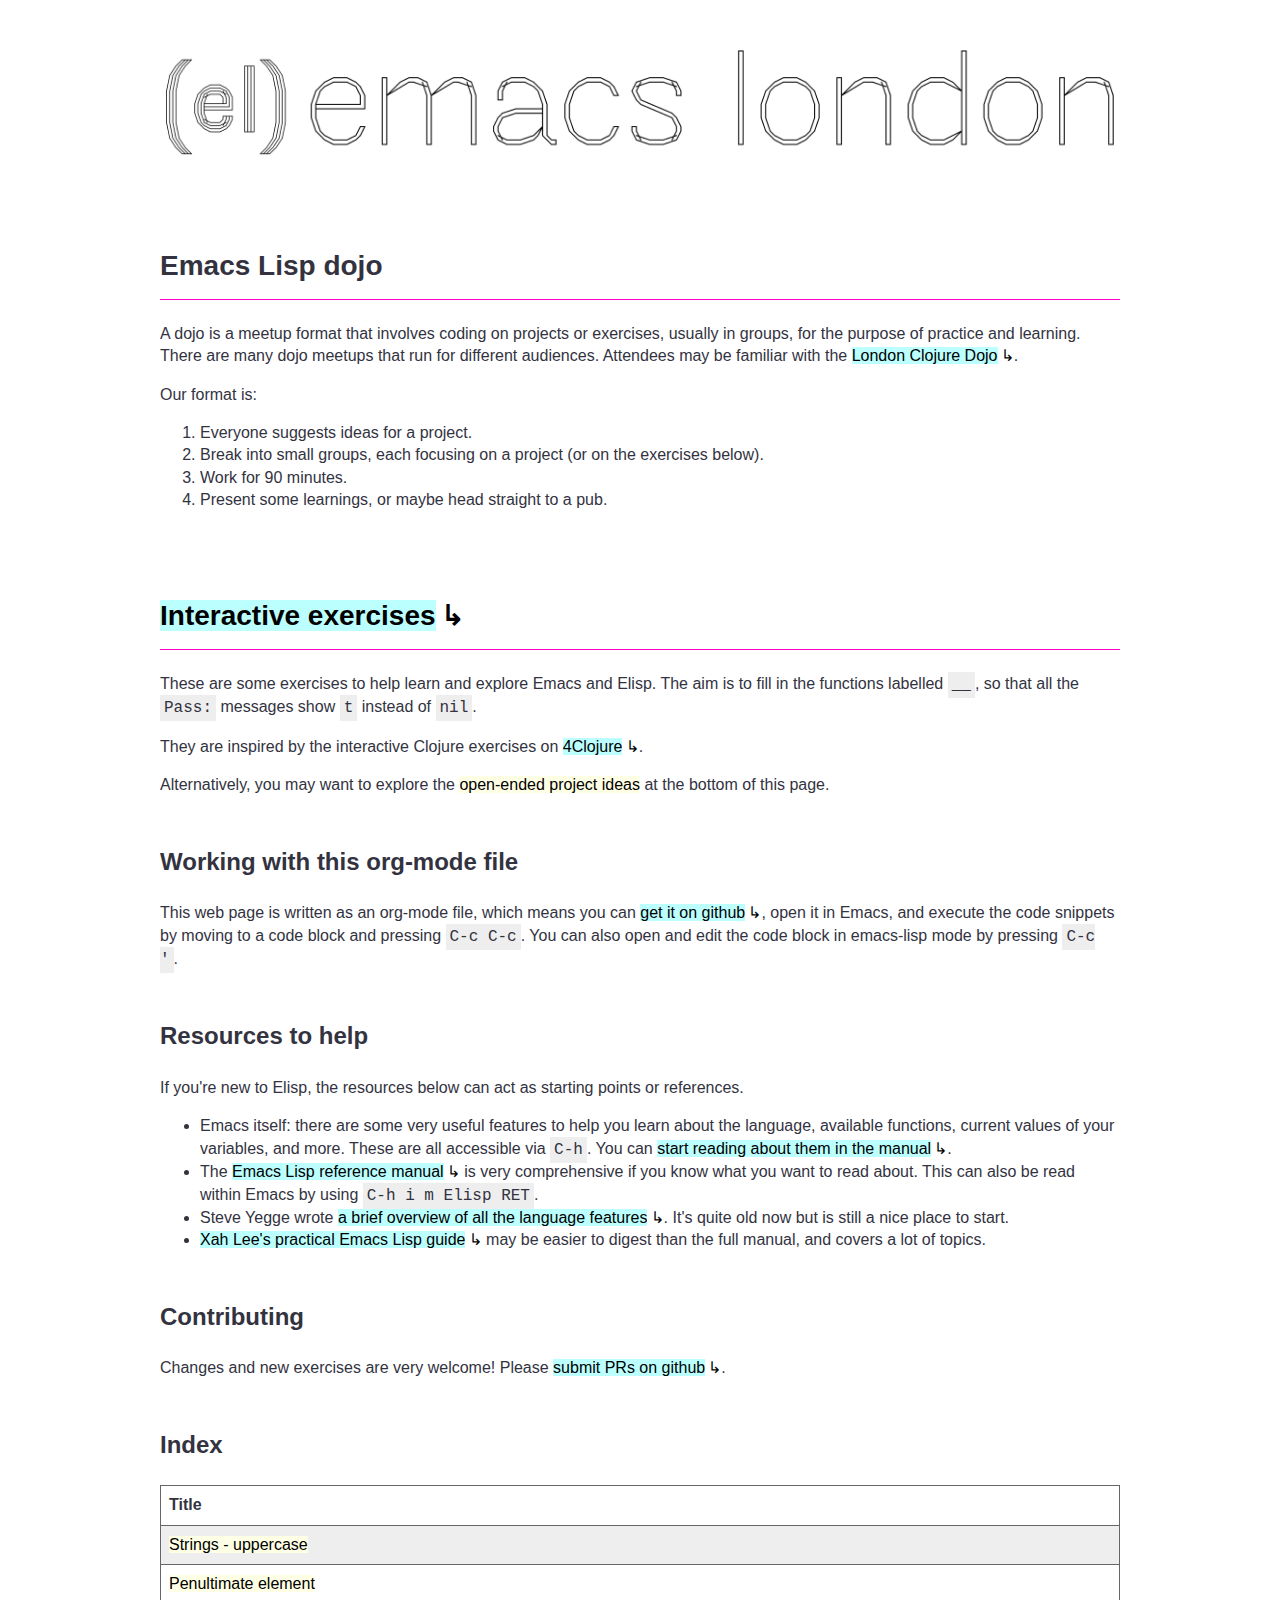
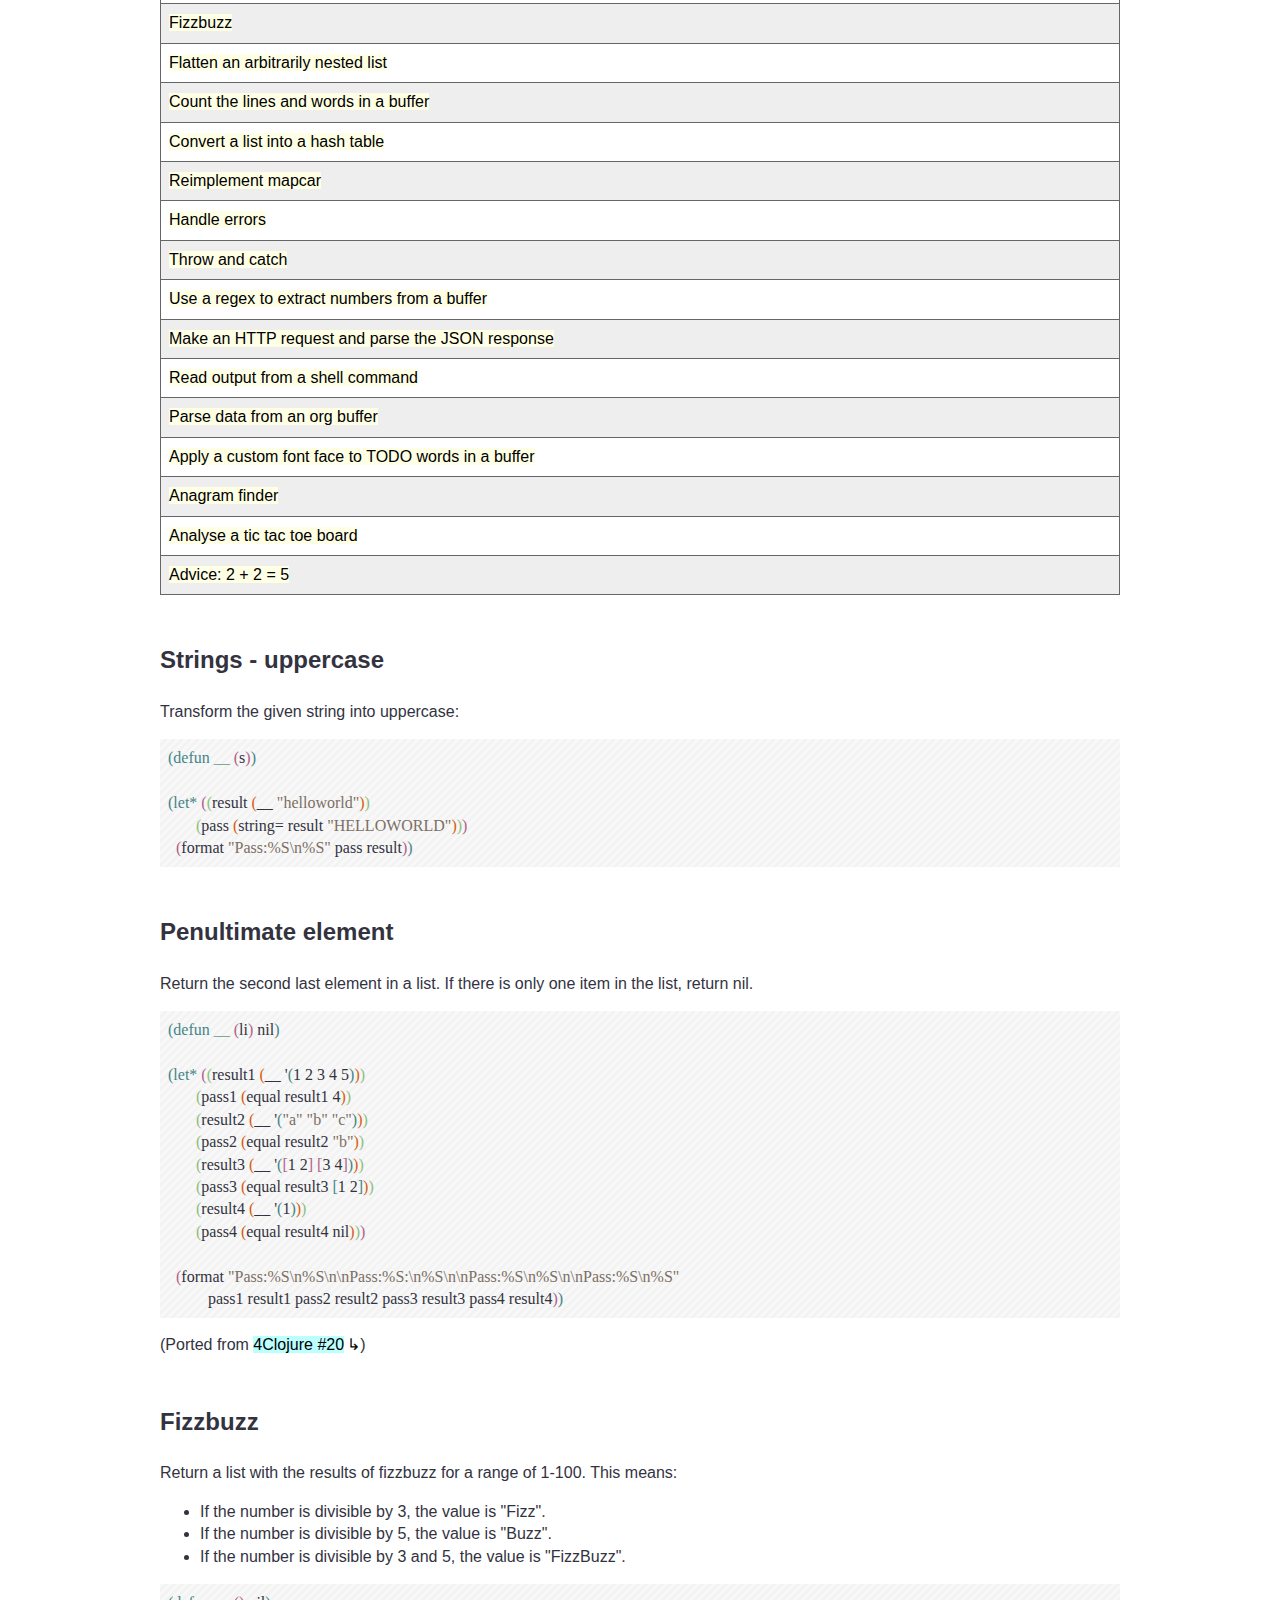
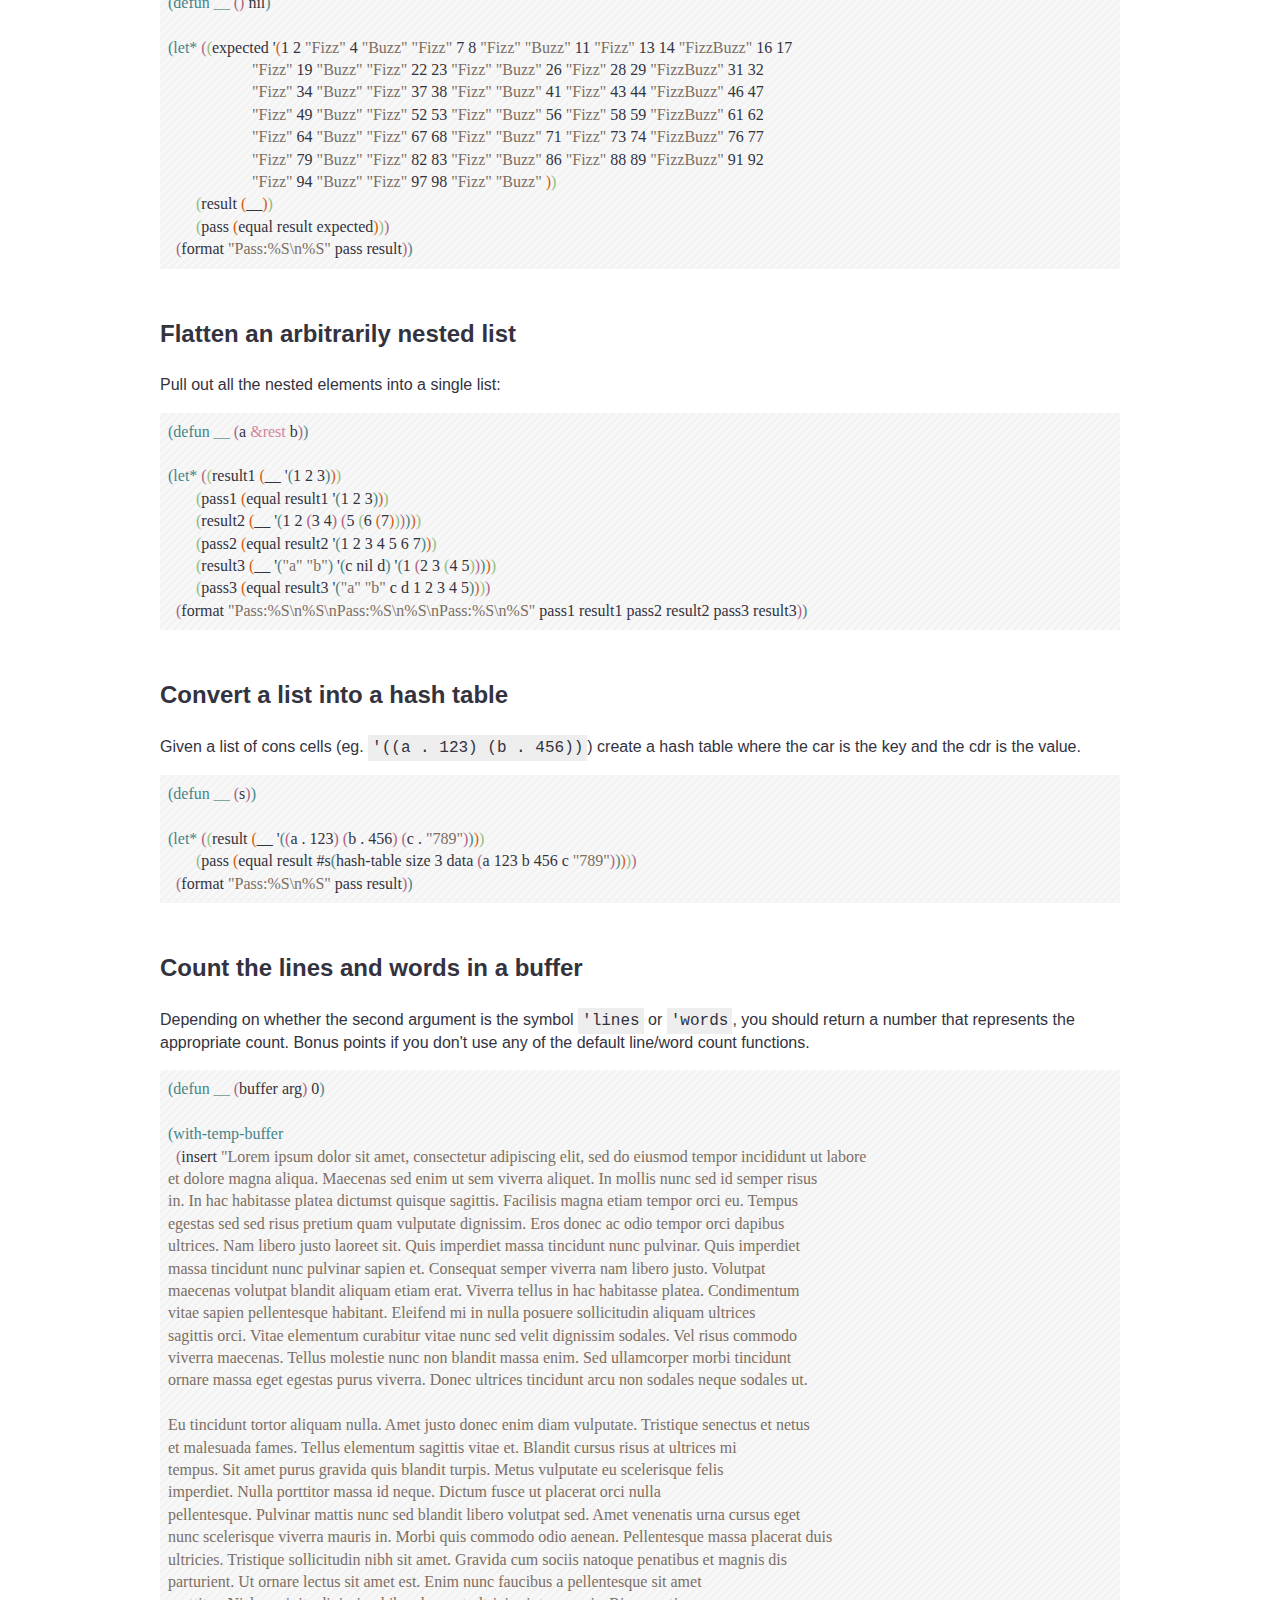
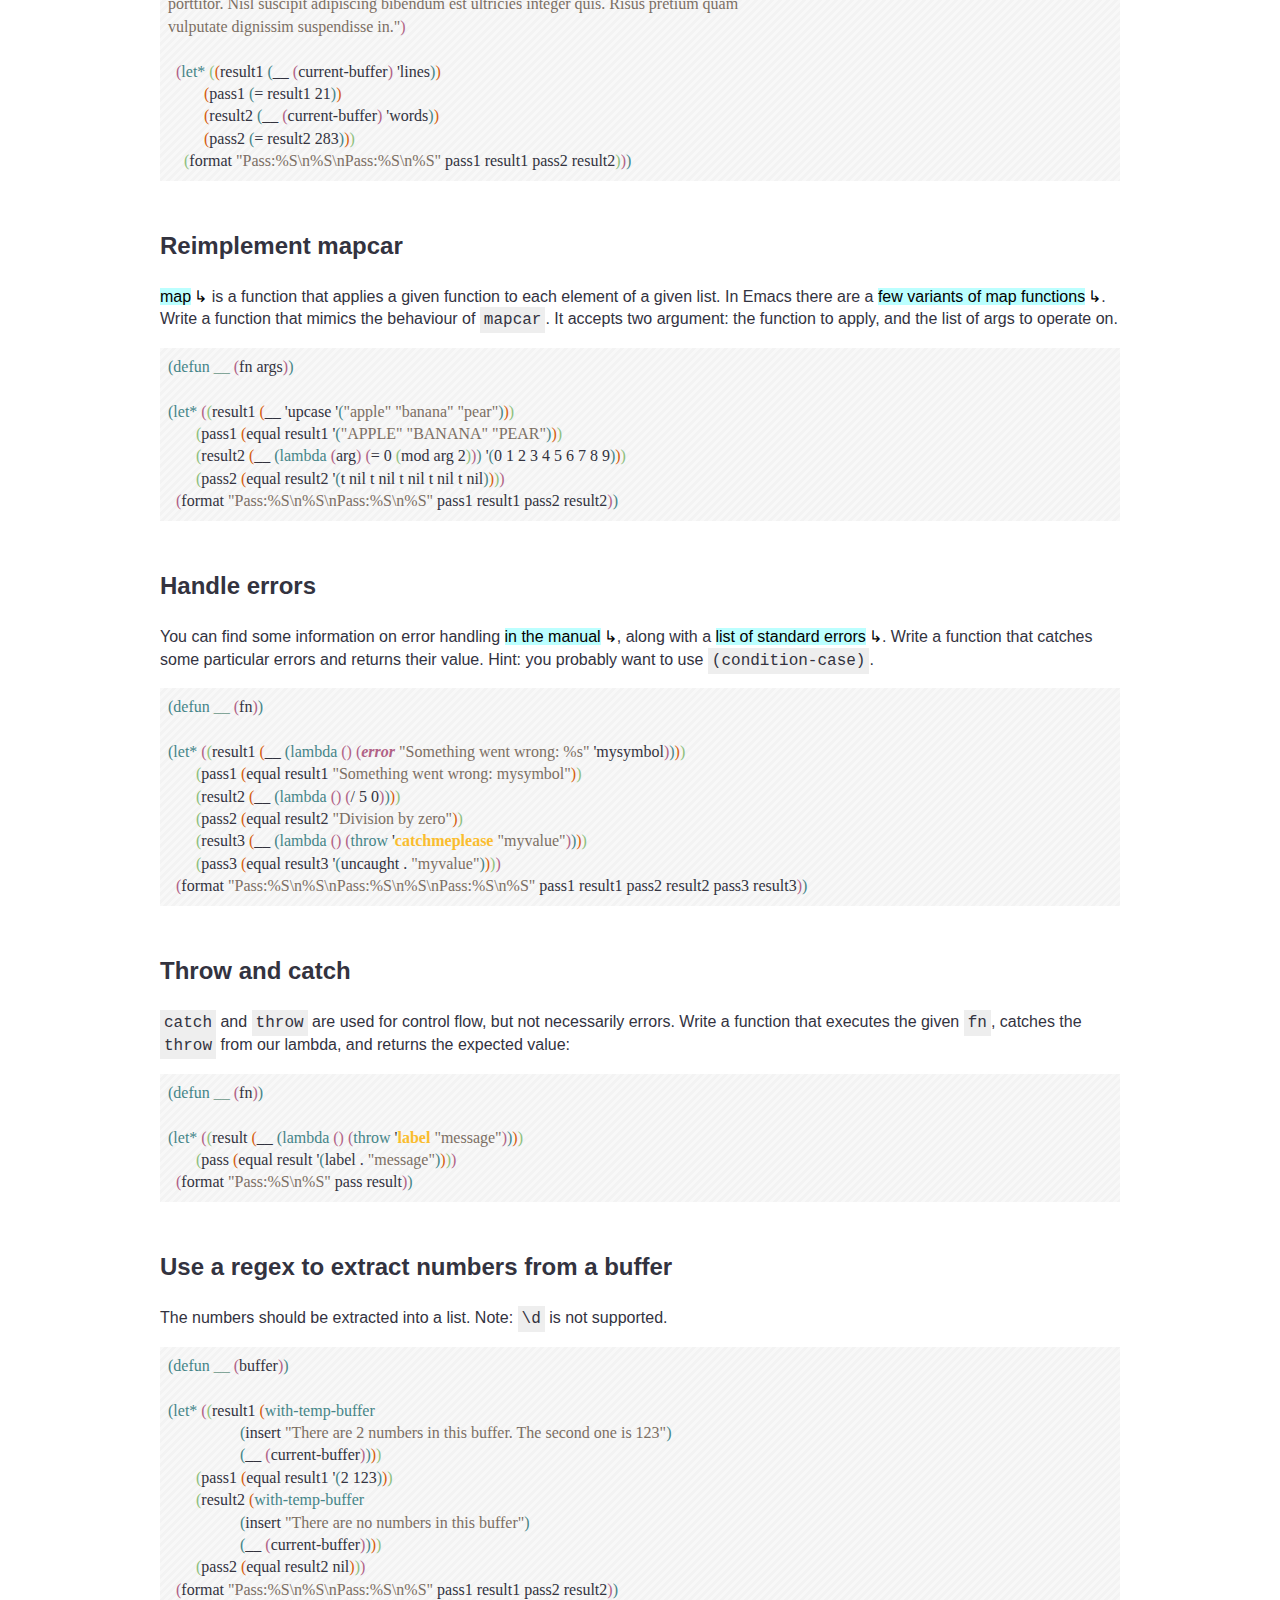
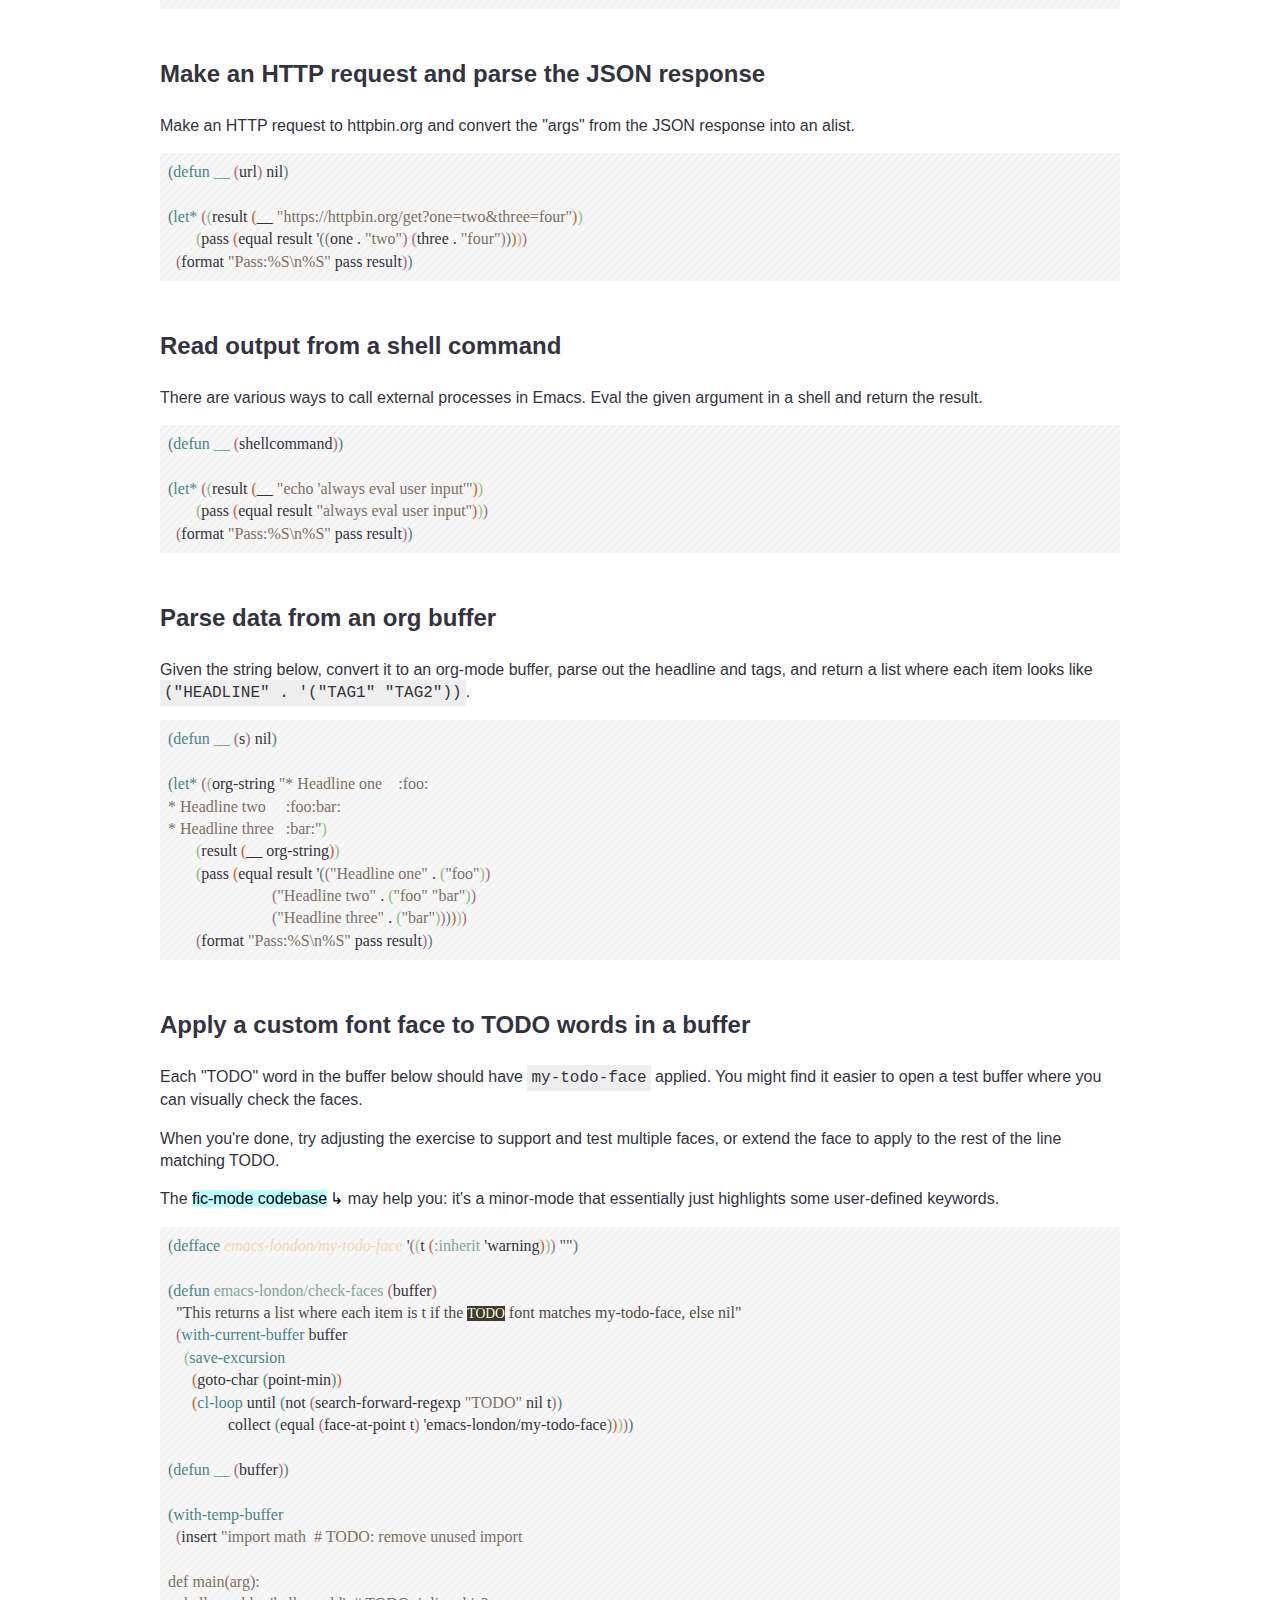
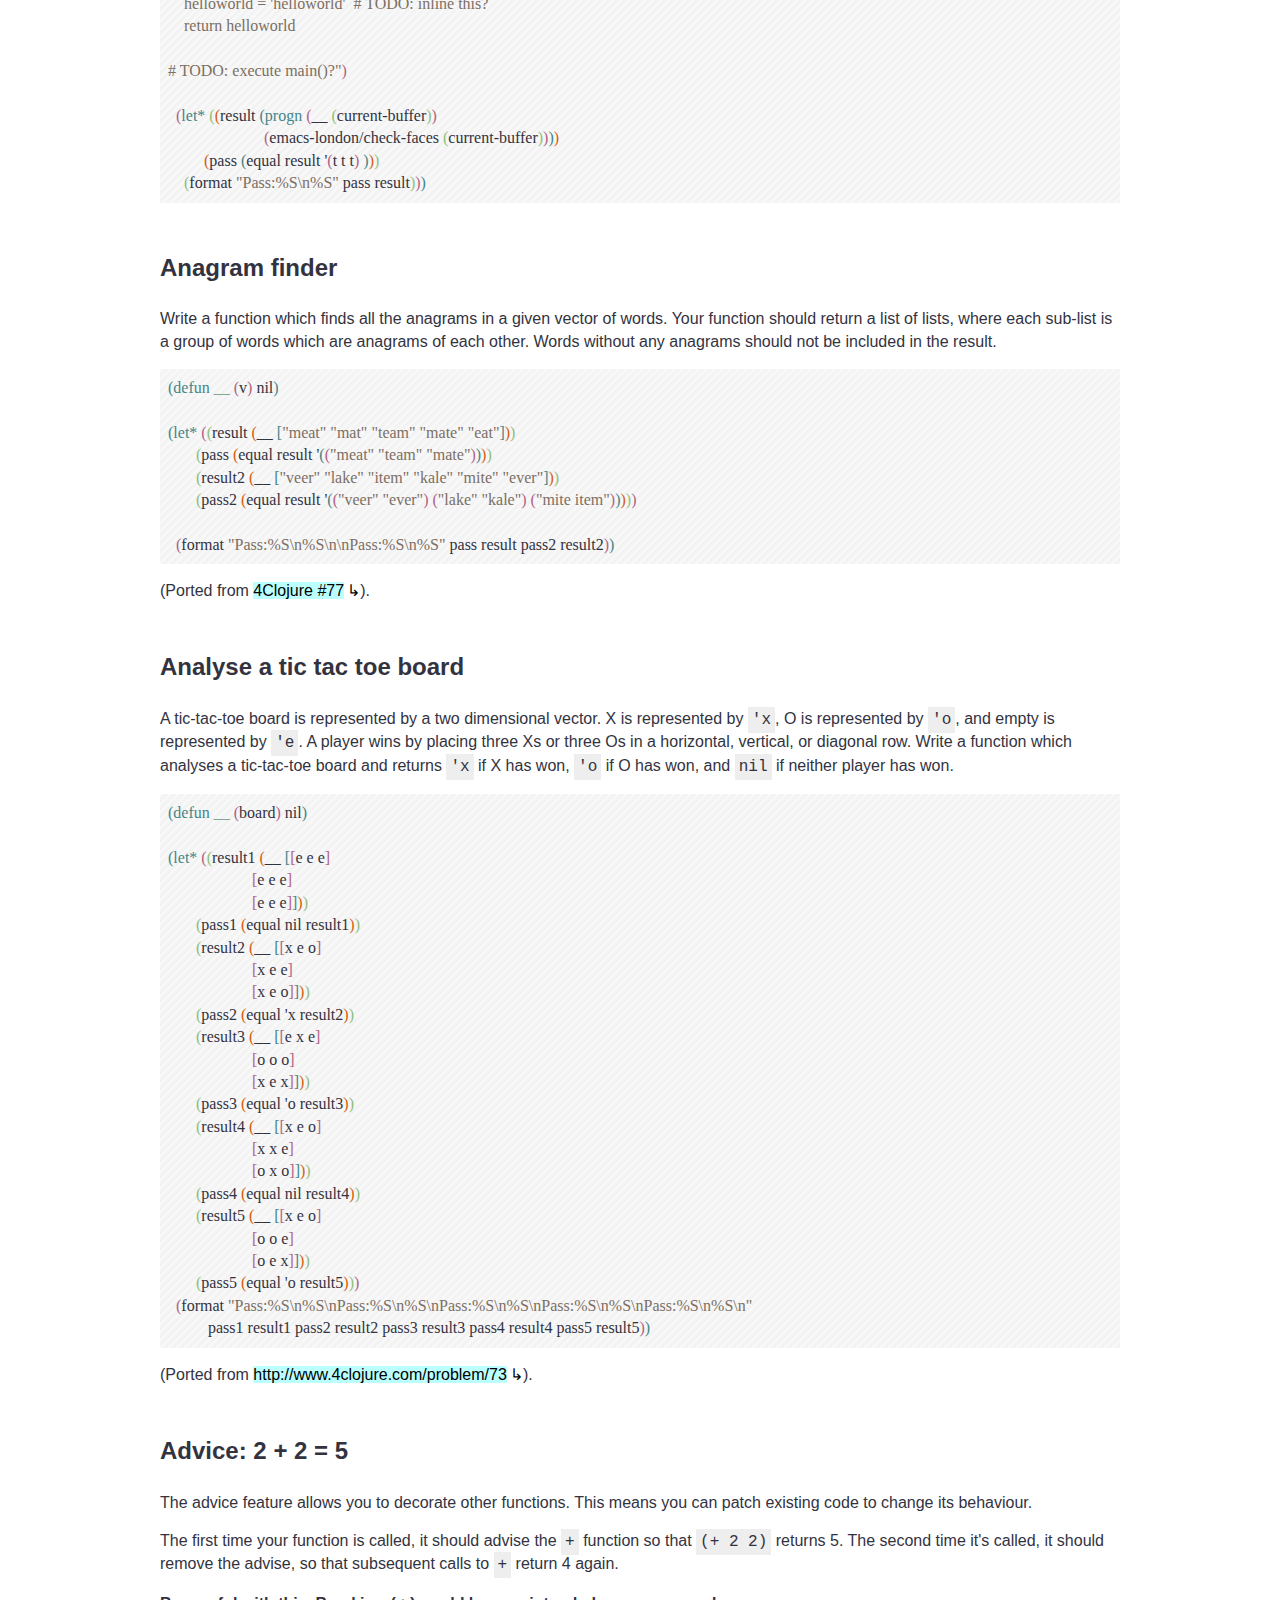
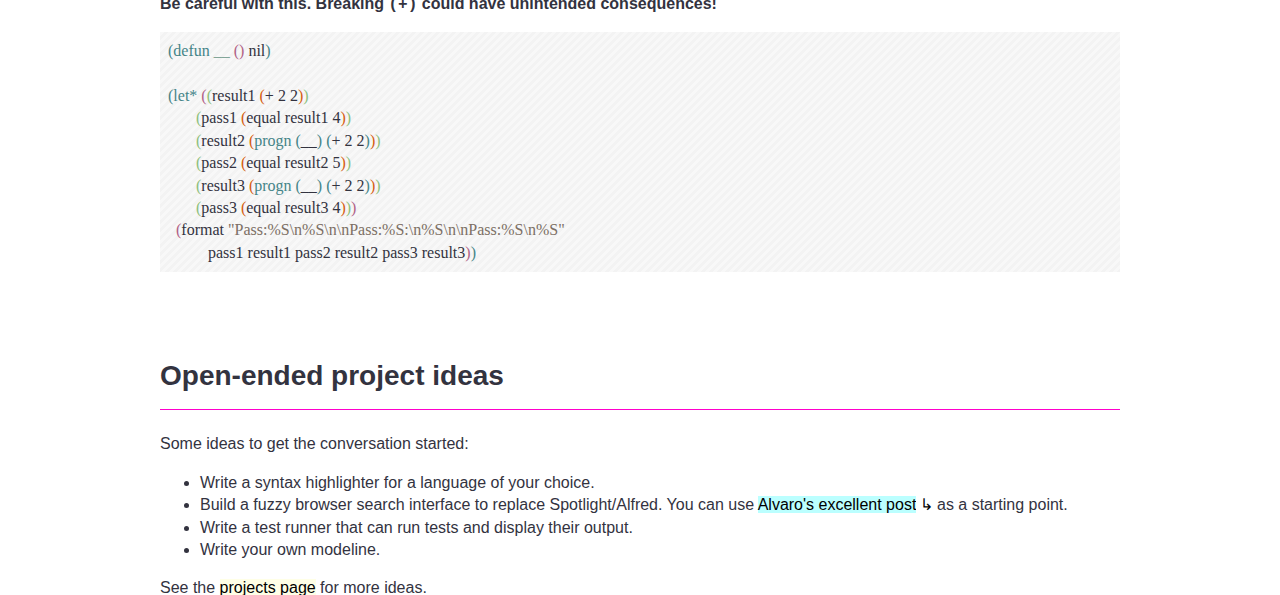
==== commit fac88f4b: "Add note re: covid 19" ====
--- a/dojo.html
+++ b/dojo.html
@@ -3,7 +3,7 @@
 "http://www.w3.org/TR/xhtml1/DTD/xhtml1-strict.dtd">
 <html xmlns="http://www.w3.org/1999/xhtml" lang="en" xml:lang="en">
 <head>
-<!-- 2020-03-02 Mon 18:58 -->
+<!-- 2021-03-14 Sun 13:50 -->
 <meta http-equiv="Content-Type" content="text/html;charset=utf-8" />
 <meta name="viewport" content="width=device-width, initial-scale=1" />
 <title>Dojo | Emacs London</title>
@@ -245,11 +245,11 @@
 </p>
 
 <div class="org-src-container">
-<pre class="src src-emacs-lisp"><span style="color: #458588;">(</span><span style="color: #9d0006; font-weight: bold;">defun</span> <span style="color: #076678; font-style: italic;">__</span> <span style="color: #b16286;">(</span>s<span style="color: #b16286;">)</span><span style="color: #458588;">)</span>
-
-<span style="color: #458588;">(</span><span style="color: #9d0006; font-weight: bold;">let*</span> <span style="color: #b16286;">(</span><span style="color: #8ec07c;">(</span>result <span style="color: #d65d0e;">(</span>__ <span style="color: #427b58; font-weight: bold; font-style: italic;">"helloworld"</span><span style="color: #d65d0e;">)</span><span style="color: #8ec07c;">)</span>
-       <span style="color: #8ec07c;">(</span>pass <span style="color: #d65d0e;">(</span>string= result <span style="color: #427b58; font-weight: bold; font-style: italic;">"HELLOWORLD"</span><span style="color: #d65d0e;">)</span><span style="color: #8ec07c;">)</span><span style="color: #b16286;">)</span>
-  <span style="color: #b16286;">(</span>format <span style="color: #427b58; font-weight: bold; font-style: italic;">"Pass:%S\n%S"</span> pass result<span style="color: #b16286;">)</span><span style="color: #458588;">)</span>
+<pre class="src src-emacs-lisp"><span style="color: #458588;">(</span><span style="color: #458588;">defun</span> <span style="color: #83a598;">__</span> <span style="color: #b16286;">(</span>s<span style="color: #b16286;">)</span><span style="color: #458588;">)</span>
+
+<span style="color: #458588;">(</span><span style="color: #458588;">let*</span> <span style="color: #b16286;">(</span><span style="color: #8ec07c;">(</span>result <span style="color: #d65d0e;">(</span>__ <span style="color: #7c6f64;">"helloworld"</span><span style="color: #d65d0e;">)</span><span style="color: #8ec07c;">)</span>
+       <span style="color: #8ec07c;">(</span>pass <span style="color: #d65d0e;">(</span>string= result <span style="color: #7c6f64;">"HELLOWORLD"</span><span style="color: #d65d0e;">)</span><span style="color: #8ec07c;">)</span><span style="color: #b16286;">)</span>
+  <span style="color: #b16286;">(</span>format <span style="color: #7c6f64;">"Pass:%S\n%S"</span> pass result<span style="color: #b16286;">)</span><span style="color: #458588;">)</span>
 </pre>
 </div>
 </div>
@@ -264,18 +264,18 @@
 </p>
 
 <div class="org-src-container">
-<pre class="src src-emacs-lisp"><span style="color: #458588;">(</span><span style="color: #9d0006; font-weight: bold;">defun</span> <span style="color: #076678; font-style: italic;">__</span> <span style="color: #b16286;">(</span>li<span style="color: #b16286;">)</span> nil<span style="color: #458588;">)</span>
-
-<span style="color: #458588;">(</span><span style="color: #9d0006; font-weight: bold;">let*</span> <span style="color: #b16286;">(</span><span style="color: #8ec07c;">(</span>result1 <span style="color: #d65d0e;">(</span>__ '<span style="color: #458588;">(</span>1 2 3 4 5<span style="color: #458588;">)</span><span style="color: #d65d0e;">)</span><span style="color: #8ec07c;">)</span>
+<pre class="src src-emacs-lisp"><span style="color: #458588;">(</span><span style="color: #458588;">defun</span> <span style="color: #83a598;">__</span> <span style="color: #b16286;">(</span>li<span style="color: #b16286;">)</span> nil<span style="color: #458588;">)</span>
+
+<span style="color: #458588;">(</span><span style="color: #458588;">let*</span> <span style="color: #b16286;">(</span><span style="color: #8ec07c;">(</span>result1 <span style="color: #d65d0e;">(</span>__ '<span style="color: #458588;">(</span>1 2 3 4 5<span style="color: #458588;">)</span><span style="color: #d65d0e;">)</span><span style="color: #8ec07c;">)</span>
        <span style="color: #8ec07c;">(</span>pass1 <span style="color: #d65d0e;">(</span>equal result1 4<span style="color: #d65d0e;">)</span><span style="color: #8ec07c;">)</span>
-       <span style="color: #8ec07c;">(</span>result2 <span style="color: #d65d0e;">(</span>__ '<span style="color: #458588;">(</span><span style="color: #427b58; font-weight: bold; font-style: italic;">"a"</span> <span style="color: #427b58; font-weight: bold; font-style: italic;">"b"</span> <span style="color: #427b58; font-weight: bold; font-style: italic;">"c"</span><span style="color: #458588;">)</span><span style="color: #d65d0e;">)</span><span style="color: #8ec07c;">)</span>
-       <span style="color: #8ec07c;">(</span>pass2 <span style="color: #d65d0e;">(</span>equal result2 <span style="color: #427b58; font-weight: bold; font-style: italic;">"b"</span><span style="color: #d65d0e;">)</span><span style="color: #8ec07c;">)</span>
+       <span style="color: #8ec07c;">(</span>result2 <span style="color: #d65d0e;">(</span>__ '<span style="color: #458588;">(</span><span style="color: #7c6f64;">"a"</span> <span style="color: #7c6f64;">"b"</span> <span style="color: #7c6f64;">"c"</span><span style="color: #458588;">)</span><span style="color: #d65d0e;">)</span><span style="color: #8ec07c;">)</span>
+       <span style="color: #8ec07c;">(</span>pass2 <span style="color: #d65d0e;">(</span>equal result2 <span style="color: #7c6f64;">"b"</span><span style="color: #d65d0e;">)</span><span style="color: #8ec07c;">)</span>
        <span style="color: #8ec07c;">(</span>result3 <span style="color: #d65d0e;">(</span>__ '<span style="color: #458588;">(</span><span style="color: #b16286;">[</span>1 2<span style="color: #b16286;">]</span> <span style="color: #b16286;">[</span>3 4<span style="color: #b16286;">]</span><span style="color: #458588;">)</span><span style="color: #d65d0e;">)</span><span style="color: #8ec07c;">)</span>
        <span style="color: #8ec07c;">(</span>pass3 <span style="color: #d65d0e;">(</span>equal result3 <span style="color: #458588;">[</span>1 2<span style="color: #458588;">]</span><span style="color: #d65d0e;">)</span><span style="color: #8ec07c;">)</span>
        <span style="color: #8ec07c;">(</span>result4 <span style="color: #d65d0e;">(</span>__ '<span style="color: #458588;">(</span>1<span style="color: #458588;">)</span><span style="color: #d65d0e;">)</span><span style="color: #8ec07c;">)</span>
        <span style="color: #8ec07c;">(</span>pass4 <span style="color: #d65d0e;">(</span>equal result4 nil<span style="color: #d65d0e;">)</span><span style="color: #8ec07c;">)</span><span style="color: #b16286;">)</span>
 
-  <span style="color: #b16286;">(</span>format <span style="color: #427b58; font-weight: bold; font-style: italic;">"Pass:%S\n%S\n\nPass:%S:\n%S\n\nPass:%S\n%S\n\nPass:%S\n%S"</span>
+  <span style="color: #b16286;">(</span>format <span style="color: #7c6f64;">"Pass:%S\n%S\n\nPass:%S:\n%S\n\nPass:%S\n%S\n\nPass:%S\n%S"</span>
           pass1 result1 pass2 result2 pass3 result3 pass4 result4<span style="color: #b16286;">)</span><span style="color: #458588;">)</span>
 </pre>
 </div>
@@ -300,18 +300,18 @@
 </ul>
 
 <div class="org-src-container">
-<pre class="src src-emacs-lisp"><span style="color: #458588;">(</span><span style="color: #9d0006; font-weight: bold;">defun</span> <span style="color: #076678; font-style: italic;">__</span> <span style="color: #b16286;">()</span> nil<span style="color: #458588;">)</span>
-
-<span style="color: #458588;">(</span><span style="color: #9d0006; font-weight: bold;">let*</span> <span style="color: #b16286;">(</span><span style="color: #8ec07c;">(</span>expected '<span style="color: #d65d0e;">(</span>1 2 <span style="color: #427b58; font-weight: bold; font-style: italic;">"Fizz"</span> 4 <span style="color: #427b58; font-weight: bold; font-style: italic;">"Buzz"</span> <span style="color: #427b58; font-weight: bold; font-style: italic;">"Fizz"</span> 7 8 <span style="color: #427b58; font-weight: bold; font-style: italic;">"Fizz"</span> <span style="color: #427b58; font-weight: bold; font-style: italic;">"Buzz"</span> 11 <span style="color: #427b58; font-weight: bold; font-style: italic;">"Fizz"</span> 13 14 <span style="color: #427b58; font-weight: bold; font-style: italic;">"FizzBuzz"</span> 16 17
-                     <span style="color: #427b58; font-weight: bold; font-style: italic;">"Fizz"</span> 19 <span style="color: #427b58; font-weight: bold; font-style: italic;">"Buzz"</span> <span style="color: #427b58; font-weight: bold; font-style: italic;">"Fizz"</span> 22 23 <span style="color: #427b58; font-weight: bold; font-style: italic;">"Fizz"</span> <span style="color: #427b58; font-weight: bold; font-style: italic;">"Buzz"</span> 26 <span style="color: #427b58; font-weight: bold; font-style: italic;">"Fizz"</span> 28 29 <span style="color: #427b58; font-weight: bold; font-style: italic;">"FizzBuzz"</span> 31 32
-                     <span style="color: #427b58; font-weight: bold; font-style: italic;">"Fizz"</span> 34 <span style="color: #427b58; font-weight: bold; font-style: italic;">"Buzz"</span> <span style="color: #427b58; font-weight: bold; font-style: italic;">"Fizz"</span> 37 38 <span style="color: #427b58; font-weight: bold; font-style: italic;">"Fizz"</span> <span style="color: #427b58; font-weight: bold; font-style: italic;">"Buzz"</span> 41 <span style="color: #427b58; font-weight: bold; font-style: italic;">"Fizz"</span> 43 44 <span style="color: #427b58; font-weight: bold; font-style: italic;">"FizzBuzz"</span> 46 47
-                     <span style="color: #427b58; font-weight: bold; font-style: italic;">"Fizz"</span> 49 <span style="color: #427b58; font-weight: bold; font-style: italic;">"Buzz"</span> <span style="color: #427b58; font-weight: bold; font-style: italic;">"Fizz"</span> 52 53 <span style="color: #427b58; font-weight: bold; font-style: italic;">"Fizz"</span> <span style="color: #427b58; font-weight: bold; font-style: italic;">"Buzz"</span> 56 <span style="color: #427b58; font-weight: bold; font-style: italic;">"Fizz"</span> 58 59 <span style="color: #427b58; font-weight: bold; font-style: italic;">"FizzBuzz"</span> 61 62
-                     <span style="color: #427b58; font-weight: bold; font-style: italic;">"Fizz"</span> 64 <span style="color: #427b58; font-weight: bold; font-style: italic;">"Buzz"</span> <span style="color: #427b58; font-weight: bold; font-style: italic;">"Fizz"</span> 67 68 <span style="color: #427b58; font-weight: bold; font-style: italic;">"Fizz"</span> <span style="color: #427b58; font-weight: bold; font-style: italic;">"Buzz"</span> 71 <span style="color: #427b58; font-weight: bold; font-style: italic;">"Fizz"</span> 73 74 <span style="color: #427b58; font-weight: bold; font-style: italic;">"FizzBuzz"</span> 76 77
-                     <span style="color: #427b58; font-weight: bold; font-style: italic;">"Fizz"</span> 79 <span style="color: #427b58; font-weight: bold; font-style: italic;">"Buzz"</span> <span style="color: #427b58; font-weight: bold; font-style: italic;">"Fizz"</span> 82 83 <span style="color: #427b58; font-weight: bold; font-style: italic;">"Fizz"</span> <span style="color: #427b58; font-weight: bold; font-style: italic;">"Buzz"</span> 86 <span style="color: #427b58; font-weight: bold; font-style: italic;">"Fizz"</span> 88 89 <span style="color: #427b58; font-weight: bold; font-style: italic;">"FizzBuzz"</span> 91 92
-                     <span style="color: #427b58; font-weight: bold; font-style: italic;">"Fizz"</span> 94 <span style="color: #427b58; font-weight: bold; font-style: italic;">"Buzz"</span> <span style="color: #427b58; font-weight: bold; font-style: italic;">"Fizz"</span> 97 98 <span style="color: #427b58; font-weight: bold; font-style: italic;">"Fizz"</span> <span style="color: #427b58; font-weight: bold; font-style: italic;">"Buzz"</span> <span style="color: #d65d0e;">)</span><span style="color: #8ec07c;">)</span>
+<pre class="src src-emacs-lisp"><span style="color: #458588;">(</span><span style="color: #458588;">defun</span> <span style="color: #83a598;">__</span> <span style="color: #b16286;">()</span> nil<span style="color: #458588;">)</span>
+
+<span style="color: #458588;">(</span><span style="color: #458588;">let*</span> <span style="color: #b16286;">(</span><span style="color: #8ec07c;">(</span>expected '<span style="color: #d65d0e;">(</span>1 2 <span style="color: #7c6f64;">"Fizz"</span> 4 <span style="color: #7c6f64;">"Buzz"</span> <span style="color: #7c6f64;">"Fizz"</span> 7 8 <span style="color: #7c6f64;">"Fizz"</span> <span style="color: #7c6f64;">"Buzz"</span> 11 <span style="color: #7c6f64;">"Fizz"</span> 13 14 <span style="color: #7c6f64;">"FizzBuzz"</span> 16 17
+                     <span style="color: #7c6f64;">"Fizz"</span> 19 <span style="color: #7c6f64;">"Buzz"</span> <span style="color: #7c6f64;">"Fizz"</span> 22 23 <span style="color: #7c6f64;">"Fizz"</span> <span style="color: #7c6f64;">"Buzz"</span> 26 <span style="color: #7c6f64;">"Fizz"</span> 28 29 <span style="color: #7c6f64;">"FizzBuzz"</span> 31 32
+                     <span style="color: #7c6f64;">"Fizz"</span> 34 <span style="color: #7c6f64;">"Buzz"</span> <span style="color: #7c6f64;">"Fizz"</span> 37 38 <span style="color: #7c6f64;">"Fizz"</span> <span style="color: #7c6f64;">"Buzz"</span> 41 <span style="color: #7c6f64;">"Fizz"</span> 43 44 <span style="color: #7c6f64;">"FizzBuzz"</span> 46 47
+                     <span style="color: #7c6f64;">"Fizz"</span> 49 <span style="color: #7c6f64;">"Buzz"</span> <span style="color: #7c6f64;">"Fizz"</span> 52 53 <span style="color: #7c6f64;">"Fizz"</span> <span style="color: #7c6f64;">"Buzz"</span> 56 <span style="color: #7c6f64;">"Fizz"</span> 58 59 <span style="color: #7c6f64;">"FizzBuzz"</span> 61 62
+                     <span style="color: #7c6f64;">"Fizz"</span> 64 <span style="color: #7c6f64;">"Buzz"</span> <span style="color: #7c6f64;">"Fizz"</span> 67 68 <span style="color: #7c6f64;">"Fizz"</span> <span style="color: #7c6f64;">"Buzz"</span> 71 <span style="color: #7c6f64;">"Fizz"</span> 73 74 <span style="color: #7c6f64;">"FizzBuzz"</span> 76 77
+                     <span style="color: #7c6f64;">"Fizz"</span> 79 <span style="color: #7c6f64;">"Buzz"</span> <span style="color: #7c6f64;">"Fizz"</span> 82 83 <span style="color: #7c6f64;">"Fizz"</span> <span style="color: #7c6f64;">"Buzz"</span> 86 <span style="color: #7c6f64;">"Fizz"</span> 88 89 <span style="color: #7c6f64;">"FizzBuzz"</span> 91 92
+                     <span style="color: #7c6f64;">"Fizz"</span> 94 <span style="color: #7c6f64;">"Buzz"</span> <span style="color: #7c6f64;">"Fizz"</span> 97 98 <span style="color: #7c6f64;">"Fizz"</span> <span style="color: #7c6f64;">"Buzz"</span> <span style="color: #d65d0e;">)</span><span style="color: #8ec07c;">)</span>
        <span style="color: #8ec07c;">(</span>result <span style="color: #d65d0e;">(</span>__<span style="color: #d65d0e;">)</span><span style="color: #8ec07c;">)</span>
        <span style="color: #8ec07c;">(</span>pass <span style="color: #d65d0e;">(</span>equal result expected<span style="color: #d65d0e;">)</span><span style="color: #8ec07c;">)</span><span style="color: #b16286;">)</span>
-  <span style="color: #b16286;">(</span>format <span style="color: #427b58; font-weight: bold; font-style: italic;">"Pass:%S\n%S"</span> pass result<span style="color: #b16286;">)</span><span style="color: #458588;">)</span>
+  <span style="color: #b16286;">(</span>format <span style="color: #7c6f64;">"Pass:%S\n%S"</span> pass result<span style="color: #b16286;">)</span><span style="color: #458588;">)</span>
 </pre>
 </div>
 </div>
@@ -325,15 +325,15 @@
 </p>
 
 <div class="org-src-container">
-<pre class="src src-emacs-lisp"><span style="color: #458588;">(</span><span style="color: #9d0006; font-weight: bold;">defun</span> <span style="color: #076678; font-style: italic;">__</span> <span style="color: #b16286;">(</span>a <span style="color: #8f3f71; font-weight: bold;">&amp;rest</span> b<span style="color: #b16286;">)</span><span style="color: #458588;">)</span>
-
-<span style="color: #458588;">(</span><span style="color: #9d0006; font-weight: bold;">let*</span> <span style="color: #b16286;">(</span><span style="color: #8ec07c;">(</span>result1 <span style="color: #d65d0e;">(</span>__ '<span style="color: #458588;">(</span>1 2 3<span style="color: #458588;">)</span><span style="color: #d65d0e;">)</span><span style="color: #8ec07c;">)</span>
+<pre class="src src-emacs-lisp"><span style="color: #458588;">(</span><span style="color: #458588;">defun</span> <span style="color: #83a598;">__</span> <span style="color: #b16286;">(</span>a <span style="color: #d3869b;">&amp;rest</span> b<span style="color: #b16286;">)</span><span style="color: #458588;">)</span>
+
+<span style="color: #458588;">(</span><span style="color: #458588;">let*</span> <span style="color: #b16286;">(</span><span style="color: #8ec07c;">(</span>result1 <span style="color: #d65d0e;">(</span>__ '<span style="color: #458588;">(</span>1 2 3<span style="color: #458588;">)</span><span style="color: #d65d0e;">)</span><span style="color: #8ec07c;">)</span>
        <span style="color: #8ec07c;">(</span>pass1 <span style="color: #d65d0e;">(</span>equal result1 '<span style="color: #458588;">(</span>1 2 3<span style="color: #458588;">)</span><span style="color: #d65d0e;">)</span><span style="color: #8ec07c;">)</span>
        <span style="color: #8ec07c;">(</span>result2 <span style="color: #d65d0e;">(</span>__ '<span style="color: #458588;">(</span>1 2 <span style="color: #b16286;">(</span>3 4<span style="color: #b16286;">)</span> <span style="color: #b16286;">(</span>5 <span style="color: #8ec07c;">(</span>6 <span style="color: #d65d0e;">(</span>7<span style="color: #d65d0e;">)</span><span style="color: #8ec07c;">)</span><span style="color: #b16286;">)</span><span style="color: #458588;">)</span><span style="color: #d65d0e;">)</span><span style="color: #8ec07c;">)</span>
        <span style="color: #8ec07c;">(</span>pass2 <span style="color: #d65d0e;">(</span>equal result2 '<span style="color: #458588;">(</span>1 2 3 4 5 6 7<span style="color: #458588;">)</span><span style="color: #d65d0e;">)</span><span style="color: #8ec07c;">)</span>
-       <span style="color: #8ec07c;">(</span>result3 <span style="color: #d65d0e;">(</span>__ '<span style="color: #458588;">(</span><span style="color: #427b58; font-weight: bold; font-style: italic;">"a"</span> <span style="color: #427b58; font-weight: bold; font-style: italic;">"b"</span><span style="color: #458588;">)</span> '<span style="color: #458588;">(</span>c nil d<span style="color: #458588;">)</span> '<span style="color: #458588;">(</span>1 <span style="color: #b16286;">(</span>2 3 <span style="color: #8ec07c;">(</span>4 5<span style="color: #8ec07c;">)</span><span style="color: #b16286;">)</span><span style="color: #458588;">)</span><span style="color: #d65d0e;">)</span><span style="color: #8ec07c;">)</span>
-       <span style="color: #8ec07c;">(</span>pass3 <span style="color: #d65d0e;">(</span>equal result3 '<span style="color: #458588;">(</span><span style="color: #427b58; font-weight: bold; font-style: italic;">"a"</span> <span style="color: #427b58; font-weight: bold; font-style: italic;">"b"</span> c d 1 2 3 4 5<span style="color: #458588;">)</span><span style="color: #d65d0e;">)</span><span style="color: #8ec07c;">)</span><span style="color: #b16286;">)</span>
-  <span style="color: #b16286;">(</span>format <span style="color: #427b58; font-weight: bold; font-style: italic;">"Pass:%S\n%S\nPass:%S\n%S\nPass:%S\n%S"</span> pass1 result1 pass2 result2 pass3 result3<span style="color: #b16286;">)</span><span style="color: #458588;">)</span>
+       <span style="color: #8ec07c;">(</span>result3 <span style="color: #d65d0e;">(</span>__ '<span style="color: #458588;">(</span><span style="color: #7c6f64;">"a"</span> <span style="color: #7c6f64;">"b"</span><span style="color: #458588;">)</span> '<span style="color: #458588;">(</span>c nil d<span style="color: #458588;">)</span> '<span style="color: #458588;">(</span>1 <span style="color: #b16286;">(</span>2 3 <span style="color: #8ec07c;">(</span>4 5<span style="color: #8ec07c;">)</span><span style="color: #b16286;">)</span><span style="color: #458588;">)</span><span style="color: #d65d0e;">)</span><span style="color: #8ec07c;">)</span>
+       <span style="color: #8ec07c;">(</span>pass3 <span style="color: #d65d0e;">(</span>equal result3 '<span style="color: #458588;">(</span><span style="color: #7c6f64;">"a"</span> <span style="color: #7c6f64;">"b"</span> c d 1 2 3 4 5<span style="color: #458588;">)</span><span style="color: #d65d0e;">)</span><span style="color: #8ec07c;">)</span><span style="color: #b16286;">)</span>
+  <span style="color: #b16286;">(</span>format <span style="color: #7c6f64;">"Pass:%S\n%S\nPass:%S\n%S\nPass:%S\n%S"</span> pass1 result1 pass2 result2 pass3 result3<span style="color: #b16286;">)</span><span style="color: #458588;">)</span>
 </pre>
 </div>
 </div>
@@ -348,11 +348,11 @@
 </p>
 
 <div class="org-src-container">
-<pre class="src src-emacs-lisp"><span style="color: #458588;">(</span><span style="color: #9d0006; font-weight: bold;">defun</span> <span style="color: #076678; font-style: italic;">__</span> <span style="color: #b16286;">(</span>s<span style="color: #b16286;">)</span><span style="color: #458588;">)</span>
-
-<span style="color: #458588;">(</span><span style="color: #9d0006; font-weight: bold;">let*</span> <span style="color: #b16286;">(</span><span style="color: #8ec07c;">(</span>result <span style="color: #d65d0e;">(</span>__ '<span style="color: #458588;">(</span><span style="color: #b16286;">(</span>a . 123<span style="color: #b16286;">)</span> <span style="color: #b16286;">(</span>b . 456<span style="color: #b16286;">)</span> <span style="color: #b16286;">(</span>c . <span style="color: #427b58; font-weight: bold; font-style: italic;">"789"</span><span style="color: #b16286;">)</span><span style="color: #458588;">)</span><span style="color: #d65d0e;">)</span><span style="color: #8ec07c;">)</span>
-       <span style="color: #8ec07c;">(</span>pass <span style="color: #d65d0e;">(</span>equal result #s<span style="color: #458588;">(</span>hash-table size 3 data <span style="color: #b16286;">(</span>a 123 b 456 c <span style="color: #427b58; font-weight: bold; font-style: italic;">"789"</span><span style="color: #b16286;">)</span><span style="color: #458588;">)</span><span style="color: #d65d0e;">)</span><span style="color: #8ec07c;">)</span><span style="color: #b16286;">)</span>
-  <span style="color: #b16286;">(</span>format <span style="color: #427b58; font-weight: bold; font-style: italic;">"Pass:%S\n%S"</span> pass result<span style="color: #b16286;">)</span><span style="color: #458588;">)</span>
+<pre class="src src-emacs-lisp"><span style="color: #458588;">(</span><span style="color: #458588;">defun</span> <span style="color: #83a598;">__</span> <span style="color: #b16286;">(</span>s<span style="color: #b16286;">)</span><span style="color: #458588;">)</span>
+
+<span style="color: #458588;">(</span><span style="color: #458588;">let*</span> <span style="color: #b16286;">(</span><span style="color: #8ec07c;">(</span>result <span style="color: #d65d0e;">(</span>__ '<span style="color: #458588;">(</span><span style="color: #b16286;">(</span>a . 123<span style="color: #b16286;">)</span> <span style="color: #b16286;">(</span>b . 456<span style="color: #b16286;">)</span> <span style="color: #b16286;">(</span>c . <span style="color: #7c6f64;">"789"</span><span style="color: #b16286;">)</span><span style="color: #458588;">)</span><span style="color: #d65d0e;">)</span><span style="color: #8ec07c;">)</span>
+       <span style="color: #8ec07c;">(</span>pass <span style="color: #d65d0e;">(</span>equal result #s<span style="color: #458588;">(</span>hash-table size 3 data <span style="color: #b16286;">(</span>a 123 b 456 c <span style="color: #7c6f64;">"789"</span><span style="color: #b16286;">)</span><span style="color: #458588;">)</span><span style="color: #d65d0e;">)</span><span style="color: #8ec07c;">)</span><span style="color: #b16286;">)</span>
+  <span style="color: #b16286;">(</span>format <span style="color: #7c6f64;">"Pass:%S\n%S"</span> pass result<span style="color: #b16286;">)</span><span style="color: #458588;">)</span>
 </pre>
 </div>
 </div>
@@ -368,37 +368,37 @@
 </p>
 
 <div class="org-src-container">
-<pre class="src src-emacs-lisp"><span style="color: #458588;">(</span><span style="color: #9d0006; font-weight: bold;">defun</span> <span style="color: #076678; font-style: italic;">__</span> <span style="color: #b16286;">(</span>buffer arg<span style="color: #b16286;">)</span> 0<span style="color: #458588;">)</span>
-
-<span style="color: #458588;">(</span><span style="color: #9d0006; font-weight: bold;">with-temp-buffer</span>
-  <span style="color: #b16286;">(</span>insert <span style="color: #427b58; font-weight: bold; font-style: italic;">"Lorem ipsum dolor sit amet, consectetur adipiscing elit, sed do eiusmod tempor incididunt ut labore</span>
-<span style="color: #427b58; font-weight: bold; font-style: italic;">et dolore magna aliqua. Maecenas sed enim ut sem viverra aliquet. In mollis nunc sed id semper risus</span>
-<span style="color: #427b58; font-weight: bold; font-style: italic;">in. In hac habitasse platea dictumst quisque sagittis. Facilisis magna etiam tempor orci eu. Tempus</span>
-<span style="color: #427b58; font-weight: bold; font-style: italic;">egestas sed sed risus pretium quam vulputate dignissim. Eros donec ac odio tempor orci dapibus</span>
-<span style="color: #427b58; font-weight: bold; font-style: italic;">ultrices. Nam libero justo laoreet sit. Quis imperdiet massa tincidunt nunc pulvinar. Quis imperdiet</span>
-<span style="color: #427b58; font-weight: bold; font-style: italic;">massa tincidunt nunc pulvinar sapien et. Consequat semper viverra nam libero justo. Volutpat</span>
-<span style="color: #427b58; font-weight: bold; font-style: italic;">maecenas volutpat blandit aliquam etiam erat. Viverra tellus in hac habitasse platea. Condimentum</span>
-<span style="color: #427b58; font-weight: bold; font-style: italic;">vitae sapien pellentesque habitant. Eleifend mi in nulla posuere sollicitudin aliquam ultrices</span>
-<span style="color: #427b58; font-weight: bold; font-style: italic;">sagittis orci. Vitae elementum curabitur vitae nunc sed velit dignissim sodales. Vel risus commodo</span>
-<span style="color: #427b58; font-weight: bold; font-style: italic;">viverra maecenas. Tellus molestie nunc non blandit massa enim. Sed ullamcorper morbi tincidunt</span>
-<span style="color: #427b58; font-weight: bold; font-style: italic;">ornare massa eget egestas purus viverra. Donec ultrices tincidunt arcu non sodales neque sodales ut.</span>
-
-<span style="color: #427b58; font-weight: bold; font-style: italic;">Eu tincidunt tortor aliquam nulla. Amet justo donec enim diam vulputate. Tristique senectus et netus</span>
-<span style="color: #427b58; font-weight: bold; font-style: italic;">et malesuada fames. Tellus elementum sagittis vitae et. Blandit cursus risus at ultrices mi</span>
-<span style="color: #427b58; font-weight: bold; font-style: italic;">tempus. Sit amet purus gravida quis blandit turpis. Metus vulputate eu scelerisque felis</span>
-<span style="color: #427b58; font-weight: bold; font-style: italic;">imperdiet. Nulla porttitor massa id neque. Dictum fusce ut placerat orci nulla</span>
-<span style="color: #427b58; font-weight: bold; font-style: italic;">pellentesque. Pulvinar mattis nunc sed blandit libero volutpat sed. Amet venenatis urna cursus eget</span>
-<span style="color: #427b58; font-weight: bold; font-style: italic;">nunc scelerisque viverra mauris in. Morbi quis commodo odio aenean. Pellentesque massa placerat duis</span>
-<span style="color: #427b58; font-weight: bold; font-style: italic;">ultricies. Tristique sollicitudin nibh sit amet. Gravida cum sociis natoque penatibus et magnis dis</span>
-<span style="color: #427b58; font-weight: bold; font-style: italic;">parturient. Ut ornare lectus sit amet est. Enim nunc faucibus a pellentesque sit amet</span>
-<span style="color: #427b58; font-weight: bold; font-style: italic;">porttitor. Nisl suscipit adipiscing bibendum est ultricies integer quis. Risus pretium quam</span>
-<span style="color: #427b58; font-weight: bold; font-style: italic;">vulputate dignissim suspendisse in."</span><span style="color: #b16286;">)</span>
-
-  <span style="color: #b16286;">(</span><span style="color: #9d0006; font-weight: bold;">let*</span> <span style="color: #8ec07c;">(</span><span style="color: #d65d0e;">(</span>result1 <span style="color: #458588;">(</span>__ <span style="color: #b16286;">(</span>current-buffer<span style="color: #b16286;">)</span> 'lines<span style="color: #458588;">)</span><span style="color: #d65d0e;">)</span>
+<pre class="src src-emacs-lisp"><span style="color: #458588;">(</span><span style="color: #458588;">defun</span> <span style="color: #83a598;">__</span> <span style="color: #b16286;">(</span>buffer arg<span style="color: #b16286;">)</span> 0<span style="color: #458588;">)</span>
+
+<span style="color: #458588;">(</span><span style="color: #458588;">with-temp-buffer</span>
+  <span style="color: #b16286;">(</span>insert <span style="color: #7c6f64;">"Lorem ipsum dolor sit amet, consectetur adipiscing elit, sed do eiusmod tempor incididunt ut labore</span>
+<span style="color: #7c6f64;">et dolore magna aliqua. Maecenas sed enim ut sem viverra aliquet. In mollis nunc sed id semper risus</span>
+<span style="color: #7c6f64;">in. In hac habitasse platea dictumst quisque sagittis. Facilisis magna etiam tempor orci eu. Tempus</span>
+<span style="color: #7c6f64;">egestas sed sed risus pretium quam vulputate dignissim. Eros donec ac odio tempor orci dapibus</span>
+<span style="color: #7c6f64;">ultrices. Nam libero justo laoreet sit. Quis imperdiet massa tincidunt nunc pulvinar. Quis imperdiet</span>
+<span style="color: #7c6f64;">massa tincidunt nunc pulvinar sapien et. Consequat semper viverra nam libero justo. Volutpat</span>
+<span style="color: #7c6f64;">maecenas volutpat blandit aliquam etiam erat. Viverra tellus in hac habitasse platea. Condimentum</span>
+<span style="color: #7c6f64;">vitae sapien pellentesque habitant. Eleifend mi in nulla posuere sollicitudin aliquam ultrices</span>
+<span style="color: #7c6f64;">sagittis orci. Vitae elementum curabitur vitae nunc sed velit dignissim sodales. Vel risus commodo</span>
+<span style="color: #7c6f64;">viverra maecenas. Tellus molestie nunc non blandit massa enim. Sed ullamcorper morbi tincidunt</span>
+<span style="color: #7c6f64;">ornare massa eget egestas purus viverra. Donec ultrices tincidunt arcu non sodales neque sodales ut.</span>
+
+<span style="color: #7c6f64;">Eu tincidunt tortor aliquam nulla. Amet justo donec enim diam vulputate. Tristique senectus et netus</span>
+<span style="color: #7c6f64;">et malesuada fames. Tellus elementum sagittis vitae et. Blandit cursus risus at ultrices mi</span>
+<span style="color: #7c6f64;">tempus. Sit amet purus gravida quis blandit turpis. Metus vulputate eu scelerisque felis</span>
+<span style="color: #7c6f64;">imperdiet. Nulla porttitor massa id neque. Dictum fusce ut placerat orci nulla</span>
+<span style="color: #7c6f64;">pellentesque. Pulvinar mattis nunc sed blandit libero volutpat sed. Amet venenatis urna cursus eget</span>
+<span style="color: #7c6f64;">nunc scelerisque viverra mauris in. Morbi quis commodo odio aenean. Pellentesque massa placerat duis</span>
+<span style="color: #7c6f64;">ultricies. Tristique sollicitudin nibh sit amet. Gravida cum sociis natoque penatibus et magnis dis</span>
+<span style="color: #7c6f64;">parturient. Ut ornare lectus sit amet est. Enim nunc faucibus a pellentesque sit amet</span>
+<span style="color: #7c6f64;">porttitor. Nisl suscipit adipiscing bibendum est ultricies integer quis. Risus pretium quam</span>
+<span style="color: #7c6f64;">vulputate dignissim suspendisse in."</span><span style="color: #b16286;">)</span>
+
+  <span style="color: #b16286;">(</span><span style="color: #458588;">let*</span> <span style="color: #8ec07c;">(</span><span style="color: #d65d0e;">(</span>result1 <span style="color: #458588;">(</span>__ <span style="color: #b16286;">(</span>current-buffer<span style="color: #b16286;">)</span> 'lines<span style="color: #458588;">)</span><span style="color: #d65d0e;">)</span>
          <span style="color: #d65d0e;">(</span>pass1 <span style="color: #458588;">(</span>= result1 21<span style="color: #458588;">)</span><span style="color: #d65d0e;">)</span>
          <span style="color: #d65d0e;">(</span>result2 <span style="color: #458588;">(</span>__ <span style="color: #b16286;">(</span>current-buffer<span style="color: #b16286;">)</span> 'words<span style="color: #458588;">)</span><span style="color: #d65d0e;">)</span>
          <span style="color: #d65d0e;">(</span>pass2 <span style="color: #458588;">(</span>= result2 283<span style="color: #458588;">)</span><span style="color: #d65d0e;">)</span><span style="color: #8ec07c;">)</span>
-    <span style="color: #8ec07c;">(</span>format <span style="color: #427b58; font-weight: bold; font-style: italic;">"Pass:%S\n%S\nPass:%S\n%S"</span> pass1 result1 pass2 result2<span style="color: #8ec07c;">)</span><span style="color: #b16286;">)</span><span style="color: #458588;">)</span>
+    <span style="color: #8ec07c;">(</span>format <span style="color: #7c6f64;">"Pass:%S\n%S\nPass:%S\n%S"</span> pass1 result1 pass2 result2<span style="color: #8ec07c;">)</span><span style="color: #b16286;">)</span><span style="color: #458588;">)</span>
 </pre>
 </div>
 </div>
@@ -415,13 +415,13 @@
 </p>
 
 <div class="org-src-container">
-<pre class="src src-emacs-lisp"><span style="color: #458588;">(</span><span style="color: #9d0006; font-weight: bold;">defun</span> <span style="color: #076678; font-style: italic;">__</span> <span style="color: #b16286;">(</span>fn args<span style="color: #b16286;">)</span><span style="color: #458588;">)</span>
-
-<span style="color: #458588;">(</span><span style="color: #9d0006; font-weight: bold;">let*</span> <span style="color: #b16286;">(</span><span style="color: #8ec07c;">(</span>result1 <span style="color: #d65d0e;">(</span>__ 'upcase '<span style="color: #458588;">(</span><span style="color: #427b58; font-weight: bold; font-style: italic;">"apple"</span> <span style="color: #427b58; font-weight: bold; font-style: italic;">"banana"</span> <span style="color: #427b58; font-weight: bold; font-style: italic;">"pear"</span><span style="color: #458588;">)</span><span style="color: #d65d0e;">)</span><span style="color: #8ec07c;">)</span>
-       <span style="color: #8ec07c;">(</span>pass1 <span style="color: #d65d0e;">(</span>equal result1 '<span style="color: #458588;">(</span><span style="color: #427b58; font-weight: bold; font-style: italic;">"APPLE"</span> <span style="color: #427b58; font-weight: bold; font-style: italic;">"BANANA"</span> <span style="color: #427b58; font-weight: bold; font-style: italic;">"PEAR"</span><span style="color: #458588;">)</span><span style="color: #d65d0e;">)</span><span style="color: #8ec07c;">)</span>
-       <span style="color: #8ec07c;">(</span>result2 <span style="color: #d65d0e;">(</span>__ <span style="color: #458588;">(</span><span style="color: #9d0006; font-weight: bold;">lambda</span> <span style="color: #b16286;">(</span>arg<span style="color: #b16286;">)</span> <span style="color: #b16286;">(</span>= 0 <span style="color: #8ec07c;">(</span>mod arg 2<span style="color: #8ec07c;">)</span><span style="color: #b16286;">)</span><span style="color: #458588;">)</span> '<span style="color: #458588;">(</span>0 1 2 3 4 5 6 7 8 9<span style="color: #458588;">)</span><span style="color: #d65d0e;">)</span><span style="color: #8ec07c;">)</span>
+<pre class="src src-emacs-lisp"><span style="color: #458588;">(</span><span style="color: #458588;">defun</span> <span style="color: #83a598;">__</span> <span style="color: #b16286;">(</span>fn args<span style="color: #b16286;">)</span><span style="color: #458588;">)</span>
+
+<span style="color: #458588;">(</span><span style="color: #458588;">let*</span> <span style="color: #b16286;">(</span><span style="color: #8ec07c;">(</span>result1 <span style="color: #d65d0e;">(</span>__ 'upcase '<span style="color: #458588;">(</span><span style="color: #7c6f64;">"apple"</span> <span style="color: #7c6f64;">"banana"</span> <span style="color: #7c6f64;">"pear"</span><span style="color: #458588;">)</span><span style="color: #d65d0e;">)</span><span style="color: #8ec07c;">)</span>
+       <span style="color: #8ec07c;">(</span>pass1 <span style="color: #d65d0e;">(</span>equal result1 '<span style="color: #458588;">(</span><span style="color: #7c6f64;">"APPLE"</span> <span style="color: #7c6f64;">"BANANA"</span> <span style="color: #7c6f64;">"PEAR"</span><span style="color: #458588;">)</span><span style="color: #d65d0e;">)</span><span style="color: #8ec07c;">)</span>
+       <span style="color: #8ec07c;">(</span>result2 <span style="color: #d65d0e;">(</span>__ <span style="color: #458588;">(</span><span style="color: #458588;">lambda</span> <span style="color: #b16286;">(</span>arg<span style="color: #b16286;">)</span> <span style="color: #b16286;">(</span>= 0 <span style="color: #8ec07c;">(</span>mod arg 2<span style="color: #8ec07c;">)</span><span style="color: #b16286;">)</span><span style="color: #458588;">)</span> '<span style="color: #458588;">(</span>0 1 2 3 4 5 6 7 8 9<span style="color: #458588;">)</span><span style="color: #d65d0e;">)</span><span style="color: #8ec07c;">)</span>
        <span style="color: #8ec07c;">(</span>pass2 <span style="color: #d65d0e;">(</span>equal result2 '<span style="color: #458588;">(</span>t nil t nil t nil t nil t nil<span style="color: #458588;">)</span><span style="color: #d65d0e;">)</span><span style="color: #8ec07c;">)</span><span style="color: #b16286;">)</span>
-  <span style="color: #b16286;">(</span>format <span style="color: #427b58; font-weight: bold; font-style: italic;">"Pass:%S\n%S\nPass:%S\n%S"</span> pass1 result1 pass2 result2<span style="color: #b16286;">)</span><span style="color: #458588;">)</span>
+  <span style="color: #b16286;">(</span>format <span style="color: #7c6f64;">"Pass:%S\n%S\nPass:%S\n%S"</span> pass1 result1 pass2 result2<span style="color: #b16286;">)</span><span style="color: #458588;">)</span>
 </pre>
 </div>
 </div>
@@ -437,15 +437,15 @@
 </p>
 
 <div class="org-src-container">
-<pre class="src src-emacs-lisp"><span style="color: #458588;">(</span><span style="color: #9d0006; font-weight: bold;">defun</span> <span style="color: #076678; font-style: italic;">__</span> <span style="color: #b16286;">(</span>fn<span style="color: #b16286;">)</span><span style="color: #458588;">)</span>
-
-<span style="color: #458588;">(</span><span style="color: #9d0006; font-weight: bold;">let*</span> <span style="color: #b16286;">(</span><span style="color: #8ec07c;">(</span>result1 <span style="color: #d65d0e;">(</span>__ <span style="color: #458588;">(</span><span style="color: #9d0006; font-weight: bold;">lambda</span> <span style="color: #b16286;">()</span> <span style="color: #b16286;">(</span><span style="color: #af3a03; font-weight: bold; font-style: italic;">error</span> <span style="color: #427b58; font-weight: bold; font-style: italic;">"Something went wrong: %s"</span> 'mysymbol<span style="color: #b16286;">)</span><span style="color: #458588;">)</span><span style="color: #d65d0e;">)</span><span style="color: #8ec07c;">)</span>
-       <span style="color: #8ec07c;">(</span>pass1 <span style="color: #d65d0e;">(</span>equal result1 <span style="color: #427b58; font-weight: bold; font-style: italic;">"Something went wrong: mysymbol"</span><span style="color: #d65d0e;">)</span><span style="color: #8ec07c;">)</span>
-       <span style="color: #8ec07c;">(</span>result2 <span style="color: #d65d0e;">(</span>__ <span style="color: #458588;">(</span><span style="color: #9d0006; font-weight: bold;">lambda</span> <span style="color: #b16286;">()</span> <span style="color: #b16286;">(</span>/ 5 0<span style="color: #b16286;">)</span><span style="color: #458588;">)</span><span style="color: #d65d0e;">)</span><span style="color: #8ec07c;">)</span>
-       <span style="color: #8ec07c;">(</span>pass2 <span style="color: #d65d0e;">(</span>equal result2 <span style="color: #427b58; font-weight: bold; font-style: italic;">"Division by zero"</span><span style="color: #d65d0e;">)</span><span style="color: #8ec07c;">)</span>
-       <span style="color: #8ec07c;">(</span>result3 <span style="color: #d65d0e;">(</span>__ <span style="color: #458588;">(</span><span style="color: #9d0006; font-weight: bold;">lambda</span> <span style="color: #b16286;">()</span> <span style="color: #b16286;">(</span><span style="color: #9d0006; font-weight: bold;">throw</span> '<span style="color: #b57614; font-weight: bold;">catchmeplease</span> <span style="color: #427b58; font-weight: bold; font-style: italic;">"myvalue"</span><span style="color: #b16286;">)</span><span style="color: #458588;">)</span><span style="color: #d65d0e;">)</span><span style="color: #8ec07c;">)</span>
-       <span style="color: #8ec07c;">(</span>pass3 <span style="color: #d65d0e;">(</span>equal result3 '<span style="color: #458588;">(</span>uncaught . <span style="color: #427b58; font-weight: bold; font-style: italic;">"myvalue"</span><span style="color: #458588;">)</span><span style="color: #d65d0e;">)</span><span style="color: #8ec07c;">)</span><span style="color: #b16286;">)</span>
-  <span style="color: #b16286;">(</span>format <span style="color: #427b58; font-weight: bold; font-style: italic;">"Pass:%S\n%S\nPass:%S\n%S\nPass:%S\n%S"</span> pass1 result1 pass2 result2 pass3 result3<span style="color: #b16286;">)</span><span style="color: #458588;">)</span>
+<pre class="src src-emacs-lisp"><span style="color: #458588;">(</span><span style="color: #458588;">defun</span> <span style="color: #83a598;">__</span> <span style="color: #b16286;">(</span>fn<span style="color: #b16286;">)</span><span style="color: #458588;">)</span>
+
+<span style="color: #458588;">(</span><span style="color: #458588;">let*</span> <span style="color: #b16286;">(</span><span style="color: #8ec07c;">(</span>result1 <span style="color: #d65d0e;">(</span>__ <span style="color: #458588;">(</span><span style="color: #458588;">lambda</span> <span style="color: #b16286;">()</span> <span style="color: #b16286;">(</span><span style="color: #b16286; font-weight: bold; font-style: italic;">error</span> <span style="color: #7c6f64;">"Something went wrong: %s"</span> 'mysymbol<span style="color: #b16286;">)</span><span style="color: #458588;">)</span><span style="color: #d65d0e;">)</span><span style="color: #8ec07c;">)</span>
+       <span style="color: #8ec07c;">(</span>pass1 <span style="color: #d65d0e;">(</span>equal result1 <span style="color: #7c6f64;">"Something went wrong: mysymbol"</span><span style="color: #d65d0e;">)</span><span style="color: #8ec07c;">)</span>
+       <span style="color: #8ec07c;">(</span>result2 <span style="color: #d65d0e;">(</span>__ <span style="color: #458588;">(</span><span style="color: #458588;">lambda</span> <span style="color: #b16286;">()</span> <span style="color: #b16286;">(</span>/ 5 0<span style="color: #b16286;">)</span><span style="color: #458588;">)</span><span style="color: #d65d0e;">)</span><span style="color: #8ec07c;">)</span>
+       <span style="color: #8ec07c;">(</span>pass2 <span style="color: #d65d0e;">(</span>equal result2 <span style="color: #7c6f64;">"Division by zero"</span><span style="color: #d65d0e;">)</span><span style="color: #8ec07c;">)</span>
+       <span style="color: #8ec07c;">(</span>result3 <span style="color: #d65d0e;">(</span>__ <span style="color: #458588;">(</span><span style="color: #458588;">lambda</span> <span style="color: #b16286;">()</span> <span style="color: #b16286;">(</span><span style="color: #458588;">throw</span> '<span style="color: #fabd2f; font-weight: bold;">catchmeplease</span> <span style="color: #7c6f64;">"myvalue"</span><span style="color: #b16286;">)</span><span style="color: #458588;">)</span><span style="color: #d65d0e;">)</span><span style="color: #8ec07c;">)</span>
+       <span style="color: #8ec07c;">(</span>pass3 <span style="color: #d65d0e;">(</span>equal result3 '<span style="color: #458588;">(</span>uncaught . <span style="color: #7c6f64;">"myvalue"</span><span style="color: #458588;">)</span><span style="color: #d65d0e;">)</span><span style="color: #8ec07c;">)</span><span style="color: #b16286;">)</span>
+  <span style="color: #b16286;">(</span>format <span style="color: #7c6f64;">"Pass:%S\n%S\nPass:%S\n%S\nPass:%S\n%S"</span> pass1 result1 pass2 result2 pass3 result3<span style="color: #b16286;">)</span><span style="color: #458588;">)</span>
 </pre>
 </div>
 </div>
@@ -461,11 +461,11 @@
 </p>
 
 <div class="org-src-container">
-<pre class="src src-emacs-lisp"><span style="color: #458588;">(</span><span style="color: #9d0006; font-weight: bold;">defun</span> <span style="color: #076678; font-style: italic;">__</span> <span style="color: #b16286;">(</span>fn<span style="color: #b16286;">)</span><span style="color: #458588;">)</span>
-
-<span style="color: #458588;">(</span><span style="color: #9d0006; font-weight: bold;">let*</span> <span style="color: #b16286;">(</span><span style="color: #8ec07c;">(</span>result <span style="color: #d65d0e;">(</span>__ <span style="color: #458588;">(</span><span style="color: #9d0006; font-weight: bold;">lambda</span> <span style="color: #b16286;">()</span> <span style="color: #b16286;">(</span><span style="color: #9d0006; font-weight: bold;">throw</span> '<span style="color: #b57614; font-weight: bold;">label</span> <span style="color: #427b58; font-weight: bold; font-style: italic;">"message"</span><span style="color: #b16286;">)</span><span style="color: #458588;">)</span><span style="color: #d65d0e;">)</span><span style="color: #8ec07c;">)</span>
-       <span style="color: #8ec07c;">(</span>pass <span style="color: #d65d0e;">(</span>equal result '<span style="color: #458588;">(</span>label . <span style="color: #427b58; font-weight: bold; font-style: italic;">"message"</span><span style="color: #458588;">)</span><span style="color: #d65d0e;">)</span><span style="color: #8ec07c;">)</span><span style="color: #b16286;">)</span>
-  <span style="color: #b16286;">(</span>format <span style="color: #427b58; font-weight: bold; font-style: italic;">"Pass:%S\n%S"</span> pass result<span style="color: #b16286;">)</span><span style="color: #458588;">)</span>
+<pre class="src src-emacs-lisp"><span style="color: #458588;">(</span><span style="color: #458588;">defun</span> <span style="color: #83a598;">__</span> <span style="color: #b16286;">(</span>fn<span style="color: #b16286;">)</span><span style="color: #458588;">)</span>
+
+<span style="color: #458588;">(</span><span style="color: #458588;">let*</span> <span style="color: #b16286;">(</span><span style="color: #8ec07c;">(</span>result <span style="color: #d65d0e;">(</span>__ <span style="color: #458588;">(</span><span style="color: #458588;">lambda</span> <span style="color: #b16286;">()</span> <span style="color: #b16286;">(</span><span style="color: #458588;">throw</span> '<span style="color: #fabd2f; font-weight: bold;">label</span> <span style="color: #7c6f64;">"message"</span><span style="color: #b16286;">)</span><span style="color: #458588;">)</span><span style="color: #d65d0e;">)</span><span style="color: #8ec07c;">)</span>
+       <span style="color: #8ec07c;">(</span>pass <span style="color: #d65d0e;">(</span>equal result '<span style="color: #458588;">(</span>label . <span style="color: #7c6f64;">"message"</span><span style="color: #458588;">)</span><span style="color: #d65d0e;">)</span><span style="color: #8ec07c;">)</span><span style="color: #b16286;">)</span>
+  <span style="color: #b16286;">(</span>format <span style="color: #7c6f64;">"Pass:%S\n%S"</span> pass result<span style="color: #b16286;">)</span><span style="color: #458588;">)</span>
 </pre>
 </div>
 </div>
@@ -479,17 +479,17 @@
 </p>
 
 <div class="org-src-container">
-<pre class="src src-emacs-lisp"><span style="color: #458588;">(</span><span style="color: #9d0006; font-weight: bold;">defun</span> <span style="color: #076678; font-style: italic;">__</span> <span style="color: #b16286;">(</span>buffer<span style="color: #b16286;">)</span><span style="color: #458588;">)</span>
-
-<span style="color: #458588;">(</span><span style="color: #9d0006; font-weight: bold;">let*</span> <span style="color: #b16286;">(</span><span style="color: #8ec07c;">(</span>result1 <span style="color: #d65d0e;">(</span><span style="color: #9d0006; font-weight: bold;">with-temp-buffer</span>
-                  <span style="color: #458588;">(</span>insert <span style="color: #427b58; font-weight: bold; font-style: italic;">"There are 2 numbers in this buffer. The second one is 123"</span><span style="color: #458588;">)</span>
+<pre class="src src-emacs-lisp"><span style="color: #458588;">(</span><span style="color: #458588;">defun</span> <span style="color: #83a598;">__</span> <span style="color: #b16286;">(</span>buffer<span style="color: #b16286;">)</span><span style="color: #458588;">)</span>
+
+<span style="color: #458588;">(</span><span style="color: #458588;">let*</span> <span style="color: #b16286;">(</span><span style="color: #8ec07c;">(</span>result1 <span style="color: #d65d0e;">(</span><span style="color: #458588;">with-temp-buffer</span>
+                  <span style="color: #458588;">(</span>insert <span style="color: #7c6f64;">"There are 2 numbers in this buffer. The second one is 123"</span><span style="color: #458588;">)</span>
                   <span style="color: #458588;">(</span>__ <span style="color: #b16286;">(</span>current-buffer<span style="color: #b16286;">)</span><span style="color: #458588;">)</span><span style="color: #d65d0e;">)</span><span style="color: #8ec07c;">)</span>
        <span style="color: #8ec07c;">(</span>pass1 <span style="color: #d65d0e;">(</span>equal result1 '<span style="color: #458588;">(</span>2 123<span style="color: #458588;">)</span><span style="color: #d65d0e;">)</span><span style="color: #8ec07c;">)</span>
-       <span style="color: #8ec07c;">(</span>result2 <span style="color: #d65d0e;">(</span><span style="color: #9d0006; font-weight: bold;">with-temp-buffer</span>
-                  <span style="color: #458588;">(</span>insert <span style="color: #427b58; font-weight: bold; font-style: italic;">"There are no numbers in this buffer"</span><span style="color: #458588;">)</span>
+       <span style="color: #8ec07c;">(</span>result2 <span style="color: #d65d0e;">(</span><span style="color: #458588;">with-temp-buffer</span>
+                  <span style="color: #458588;">(</span>insert <span style="color: #7c6f64;">"There are no numbers in this buffer"</span><span style="color: #458588;">)</span>
                   <span style="color: #458588;">(</span>__ <span style="color: #b16286;">(</span>current-buffer<span style="color: #b16286;">)</span><span style="color: #458588;">)</span><span style="color: #d65d0e;">)</span><span style="color: #8ec07c;">)</span>
        <span style="color: #8ec07c;">(</span>pass2 <span style="color: #d65d0e;">(</span>equal result2 nil<span style="color: #d65d0e;">)</span><span style="color: #8ec07c;">)</span><span style="color: #b16286;">)</span>
-  <span style="color: #b16286;">(</span>format <span style="color: #427b58; font-weight: bold; font-style: italic;">"Pass:%S\n%S\nPass:%S\n%S"</span> pass1 result1 pass2 result2<span style="color: #b16286;">)</span><span style="color: #458588;">)</span>
+  <span style="color: #b16286;">(</span>format <span style="color: #7c6f64;">"Pass:%S\n%S\nPass:%S\n%S"</span> pass1 result1 pass2 result2<span style="color: #b16286;">)</span><span style="color: #458588;">)</span>
 </pre>
 </div>
 </div>
@@ -504,11 +504,11 @@
 </p>
 
 <div class="org-src-container">
-<pre class="src src-emacs-lisp"><span style="color: #458588;">(</span><span style="color: #9d0006; font-weight: bold;">defun</span> <span style="color: #076678; font-style: italic;">__</span> <span style="color: #b16286;">(</span>url<span style="color: #b16286;">)</span> nil<span style="color: #458588;">)</span>
-
-<span style="color: #458588;">(</span><span style="color: #9d0006; font-weight: bold;">let*</span> <span style="color: #b16286;">(</span><span style="color: #8ec07c;">(</span>result <span style="color: #d65d0e;">(</span>__ <span style="color: #427b58; font-weight: bold; font-style: italic;">"https://httpbin.org/get?one=two&amp;three=four"</span><span style="color: #d65d0e;">)</span><span style="color: #8ec07c;">)</span>
-       <span style="color: #8ec07c;">(</span>pass <span style="color: #d65d0e;">(</span>equal result '<span style="color: #458588;">(</span><span style="color: #b16286;">(</span>one . <span style="color: #427b58; font-weight: bold; font-style: italic;">"two"</span><span style="color: #b16286;">)</span> <span style="color: #b16286;">(</span>three . <span style="color: #427b58; font-weight: bold; font-style: italic;">"four"</span><span style="color: #b16286;">)</span><span style="color: #458588;">)</span><span style="color: #d65d0e;">)</span><span style="color: #8ec07c;">)</span><span style="color: #b16286;">)</span>
-  <span style="color: #b16286;">(</span>format <span style="color: #427b58; font-weight: bold; font-style: italic;">"Pass:%S\n%S"</span> pass result<span style="color: #b16286;">)</span><span style="color: #458588;">)</span>
+<pre class="src src-emacs-lisp"><span style="color: #458588;">(</span><span style="color: #458588;">defun</span> <span style="color: #83a598;">__</span> <span style="color: #b16286;">(</span>url<span style="color: #b16286;">)</span> nil<span style="color: #458588;">)</span>
+
+<span style="color: #458588;">(</span><span style="color: #458588;">let*</span> <span style="color: #b16286;">(</span><span style="color: #8ec07c;">(</span>result <span style="color: #d65d0e;">(</span>__ <span style="color: #7c6f64;">"https://httpbin.org/get?one=two&amp;three=four"</span><span style="color: #d65d0e;">)</span><span style="color: #8ec07c;">)</span>
+       <span style="color: #8ec07c;">(</span>pass <span style="color: #d65d0e;">(</span>equal result '<span style="color: #458588;">(</span><span style="color: #b16286;">(</span>one . <span style="color: #7c6f64;">"two"</span><span style="color: #b16286;">)</span> <span style="color: #b16286;">(</span>three . <span style="color: #7c6f64;">"four"</span><span style="color: #b16286;">)</span><span style="color: #458588;">)</span><span style="color: #d65d0e;">)</span><span style="color: #8ec07c;">)</span><span style="color: #b16286;">)</span>
+  <span style="color: #b16286;">(</span>format <span style="color: #7c6f64;">"Pass:%S\n%S"</span> pass result<span style="color: #b16286;">)</span><span style="color: #458588;">)</span>
 </pre>
 </div>
 </div>
@@ -523,11 +523,11 @@
 </p>
 
 <div class="org-src-container">
-<pre class="src src-emacs-lisp"><span style="color: #458588;">(</span><span style="color: #9d0006; font-weight: bold;">defun</span> <span style="color: #076678; font-style: italic;">__</span> <span style="color: #b16286;">(</span>shellcommand<span style="color: #b16286;">)</span><span style="color: #458588;">)</span>
-
-<span style="color: #458588;">(</span><span style="color: #9d0006; font-weight: bold;">let*</span> <span style="color: #b16286;">(</span><span style="color: #8ec07c;">(</span>result <span style="color: #d65d0e;">(</span>__ <span style="color: #427b58; font-weight: bold; font-style: italic;">"echo 'always eval user input'"</span><span style="color: #d65d0e;">)</span><span style="color: #8ec07c;">)</span>
-       <span style="color: #8ec07c;">(</span>pass <span style="color: #d65d0e;">(</span>equal result <span style="color: #427b58; font-weight: bold; font-style: italic;">"always eval user input"</span><span style="color: #d65d0e;">)</span><span style="color: #8ec07c;">)</span><span style="color: #b16286;">)</span>
-  <span style="color: #b16286;">(</span>format <span style="color: #427b58; font-weight: bold; font-style: italic;">"Pass:%S\n%S"</span> pass result<span style="color: #b16286;">)</span><span style="color: #458588;">)</span>
+<pre class="src src-emacs-lisp"><span style="color: #458588;">(</span><span style="color: #458588;">defun</span> <span style="color: #83a598;">__</span> <span style="color: #b16286;">(</span>shellcommand<span style="color: #b16286;">)</span><span style="color: #458588;">)</span>
+
+<span style="color: #458588;">(</span><span style="color: #458588;">let*</span> <span style="color: #b16286;">(</span><span style="color: #8ec07c;">(</span>result <span style="color: #d65d0e;">(</span>__ <span style="color: #7c6f64;">"echo 'always eval user input'"</span><span style="color: #d65d0e;">)</span><span style="color: #8ec07c;">)</span>
+       <span style="color: #8ec07c;">(</span>pass <span style="color: #d65d0e;">(</span>equal result <span style="color: #7c6f64;">"always eval user input"</span><span style="color: #d65d0e;">)</span><span style="color: #8ec07c;">)</span><span style="color: #b16286;">)</span>
+  <span style="color: #b16286;">(</span>format <span style="color: #7c6f64;">"Pass:%S\n%S"</span> pass result<span style="color: #b16286;">)</span><span style="color: #458588;">)</span>
 </pre>
 </div>
 </div>
@@ -542,16 +542,16 @@
 </p>
 
 <div class="org-src-container">
-<pre class="src src-emacs-lisp"><span style="color: #458588;">(</span><span style="color: #9d0006; font-weight: bold;">defun</span> <span style="color: #076678; font-style: italic;">__</span> <span style="color: #b16286;">(</span>s<span style="color: #b16286;">)</span> nil<span style="color: #458588;">)</span>
-
-<span style="color: #458588;">(</span><span style="color: #9d0006; font-weight: bold;">let*</span> <span style="color: #b16286;">(</span><span style="color: #8ec07c;">(</span>org-string <span style="color: #427b58; font-weight: bold; font-style: italic;">"* Headline one    :foo:</span>
-<span style="color: #427b58; font-weight: bold; font-style: italic;">* Headline two     :foo:bar:</span>
-<span style="color: #427b58; font-weight: bold; font-style: italic;">* Headline three   :bar:"</span><span style="color: #8ec07c;">)</span>
+<pre class="src src-emacs-lisp"><span style="color: #458588;">(</span><span style="color: #458588;">defun</span> <span style="color: #83a598;">__</span> <span style="color: #b16286;">(</span>s<span style="color: #b16286;">)</span> nil<span style="color: #458588;">)</span>
+
+<span style="color: #458588;">(</span><span style="color: #458588;">let*</span> <span style="color: #b16286;">(</span><span style="color: #8ec07c;">(</span>org-string <span style="color: #7c6f64;">"* Headline one    :foo:</span>
+<span style="color: #7c6f64;">* Headline two     :foo:bar:</span>
+<span style="color: #7c6f64;">* Headline three   :bar:"</span><span style="color: #8ec07c;">)</span>
        <span style="color: #8ec07c;">(</span>result <span style="color: #d65d0e;">(</span>__ org-string<span style="color: #d65d0e;">)</span><span style="color: #8ec07c;">)</span>
-       <span style="color: #8ec07c;">(</span>pass <span style="color: #d65d0e;">(</span>equal result '<span style="color: #458588;">(</span><span style="color: #b16286;">(</span><span style="color: #427b58; font-weight: bold; font-style: italic;">"Headline one"</span> . <span style="color: #8ec07c;">(</span><span style="color: #427b58; font-weight: bold; font-style: italic;">"foo"</span><span style="color: #8ec07c;">)</span><span style="color: #b16286;">)</span>
-                          <span style="color: #b16286;">(</span><span style="color: #427b58; font-weight: bold; font-style: italic;">"Headline two"</span> . <span style="color: #8ec07c;">(</span><span style="color: #427b58; font-weight: bold; font-style: italic;">"foo"</span> <span style="color: #427b58; font-weight: bold; font-style: italic;">"bar"</span><span style="color: #8ec07c;">)</span><span style="color: #b16286;">)</span>
-                          <span style="color: #b16286;">(</span><span style="color: #427b58; font-weight: bold; font-style: italic;">"Headline three"</span> . <span style="color: #8ec07c;">(</span><span style="color: #427b58; font-weight: bold; font-style: italic;">"bar"</span><span style="color: #8ec07c;">)</span><span style="color: #b16286;">)</span><span style="color: #458588;">)</span><span style="color: #d65d0e;">)</span><span style="color: #8ec07c;">)</span><span style="color: #b16286;">)</span>
-       <span style="color: #b16286;">(</span>format <span style="color: #427b58; font-weight: bold; font-style: italic;">"Pass:%S\n%S"</span> pass result<span style="color: #b16286;">)</span><span style="color: #458588;">)</span>
+       <span style="color: #8ec07c;">(</span>pass <span style="color: #d65d0e;">(</span>equal result '<span style="color: #458588;">(</span><span style="color: #b16286;">(</span><span style="color: #7c6f64;">"Headline one"</span> . <span style="color: #8ec07c;">(</span><span style="color: #7c6f64;">"foo"</span><span style="color: #8ec07c;">)</span><span style="color: #b16286;">)</span>
+                          <span style="color: #b16286;">(</span><span style="color: #7c6f64;">"Headline two"</span> . <span style="color: #8ec07c;">(</span><span style="color: #7c6f64;">"foo"</span> <span style="color: #7c6f64;">"bar"</span><span style="color: #8ec07c;">)</span><span style="color: #b16286;">)</span>
+                          <span style="color: #b16286;">(</span><span style="color: #7c6f64;">"Headline three"</span> . <span style="color: #8ec07c;">(</span><span style="color: #7c6f64;">"bar"</span><span style="color: #8ec07c;">)</span><span style="color: #b16286;">)</span><span style="color: #458588;">)</span><span style="color: #d65d0e;">)</span><span style="color: #8ec07c;">)</span><span style="color: #b16286;">)</span>
+       <span style="color: #b16286;">(</span>format <span style="color: #7c6f64;">"Pass:%S\n%S"</span> pass result<span style="color: #b16286;">)</span><span style="color: #458588;">)</span>
 </pre>
 </div>
 </div>
@@ -576,31 +576,31 @@
 </p>
 
 <div class="org-src-container">
-<pre class="src src-emacs-lisp"><span style="color: #458588;">(</span><span style="color: #9d0006; font-weight: bold;">defface</span> <span style="color: #3c3836; font-weight: bold; font-style: italic;">emacs-london/my-todo-face</span> '<span style="color: #b16286;">(</span><span style="color: #8ec07c;">(</span>t <span style="color: #d65d0e;">(</span><span style="color: #076678; font-weight: bold;">:inherit</span> 'warning<span style="color: #d65d0e;">)</span><span style="color: #8ec07c;">)</span><span style="color: #b16286;">)</span> <span style="color: #bdae93;">""</span><span style="color: #458588;">)</span>
-
-<span style="color: #458588;">(</span><span style="color: #9d0006; font-weight: bold;">defun</span> <span style="color: #076678; font-style: italic;">emacs-london/check-faces</span> <span style="color: #b16286;">(</span>buffer<span style="color: #b16286;">)</span>
-  <span style="color: #bdae93;">"This returns a list where each item is t if the </span><span style="color: #1d2021; background-color: #ebdbb2;">TODO</span><span style="color: #bdae93;"> font matches my-todo-face, else nil"</span>
-  <span style="color: #b16286;">(</span><span style="color: #9d0006; font-weight: bold;">with-current-buffer</span> buffer
-    <span style="color: #8ec07c;">(</span><span style="color: #9d0006; font-weight: bold;">save-excursion</span>
+<pre class="src src-emacs-lisp"><span style="color: #458588;">(</span><span style="color: #458588;">defface</span> <span style="color: #ebdbb2; font-style: italic;">emacs-london/my-todo-face</span> '<span style="color: #b16286;">(</span><span style="color: #8ec07c;">(</span>t <span style="color: #d65d0e;">(</span><span style="color: #83a598;">:inherit</span> 'warning<span style="color: #d65d0e;">)</span><span style="color: #8ec07c;">)</span><span style="color: #b16286;">)</span> <span style="color: #504945;">""</span><span style="color: #458588;">)</span>
+
+<span style="color: #458588;">(</span><span style="color: #458588;">defun</span> <span style="color: #83a598;">emacs-london/check-faces</span> <span style="color: #b16286;">(</span>buffer<span style="color: #b16286;">)</span>
+  <span style="color: #504945;">"This returns a list where each item is t if the </span><span style="color: #ffffc8; background-color: #3c3836; font-size: 85%;">TODO</span><span style="color: #504945;"> font matches my-todo-face, else nil"</span>
+  <span style="color: #b16286;">(</span><span style="color: #458588;">with-current-buffer</span> buffer
+    <span style="color: #8ec07c;">(</span><span style="color: #458588;">save-excursion</span>
       <span style="color: #d65d0e;">(</span>goto-char <span style="color: #458588;">(</span>point-min<span style="color: #458588;">)</span><span style="color: #d65d0e;">)</span>
-      <span style="color: #d65d0e;">(</span><span style="color: #9d0006; font-weight: bold;">cl-loop</span> until <span style="color: #458588;">(</span>not <span style="color: #b16286;">(</span>search-forward-regexp <span style="color: #427b58; font-weight: bold; font-style: italic;">"TODO"</span> nil t<span style="color: #b16286;">)</span><span style="color: #458588;">)</span>
+      <span style="color: #d65d0e;">(</span><span style="color: #458588;">cl-loop</span> until <span style="color: #458588;">(</span>not <span style="color: #b16286;">(</span>search-forward-regexp <span style="color: #7c6f64;">"TODO"</span> nil t<span style="color: #b16286;">)</span><span style="color: #458588;">)</span>
                collect <span style="color: #458588;">(</span>equal <span style="color: #b16286;">(</span>face-at-point t<span style="color: #b16286;">)</span> 'emacs-london/my-todo-face<span style="color: #458588;">)</span><span style="color: #d65d0e;">)</span><span style="color: #8ec07c;">)</span><span style="color: #b16286;">)</span><span style="color: #458588;">)</span>
 
-<span style="color: #458588;">(</span><span style="color: #9d0006; font-weight: bold;">defun</span> <span style="color: #076678; font-style: italic;">__</span> <span style="color: #b16286;">(</span>buffer<span style="color: #b16286;">)</span><span style="color: #458588;">)</span>
-
-<span style="color: #458588;">(</span><span style="color: #9d0006; font-weight: bold;">with-temp-buffer</span>
-  <span style="color: #b16286;">(</span>insert <span style="color: #427b58; font-weight: bold; font-style: italic;">"import math  # TODO: remove unused import</span>
-
-<span style="color: #427b58; font-weight: bold; font-style: italic;">def main(arg):</span>
-<span style="color: #427b58; font-weight: bold; font-style: italic;">    helloworld = 'helloworld'  # TODO: inline this?</span>
-<span style="color: #427b58; font-weight: bold; font-style: italic;">    return helloworld</span>
-
-<span style="color: #427b58; font-weight: bold; font-style: italic;"># TODO: execute main()?"</span><span style="color: #b16286;">)</span>
-
-  <span style="color: #b16286;">(</span><span style="color: #9d0006; font-weight: bold;">let*</span> <span style="color: #8ec07c;">(</span><span style="color: #d65d0e;">(</span>result <span style="color: #458588;">(</span><span style="color: #9d0006; font-weight: bold;">progn</span> <span style="color: #b16286;">(</span>__ <span style="color: #8ec07c;">(</span>current-buffer<span style="color: #8ec07c;">)</span><span style="color: #b16286;">)</span>
+<span style="color: #458588;">(</span><span style="color: #458588;">defun</span> <span style="color: #83a598;">__</span> <span style="color: #b16286;">(</span>buffer<span style="color: #b16286;">)</span><span style="color: #458588;">)</span>
+
+<span style="color: #458588;">(</span><span style="color: #458588;">with-temp-buffer</span>
+  <span style="color: #b16286;">(</span>insert <span style="color: #7c6f64;">"import math  # TODO: remove unused import</span>
+
+<span style="color: #7c6f64;">def main(arg):</span>
+<span style="color: #7c6f64;">    helloworld = 'helloworld'  # TODO: inline this?</span>
+<span style="color: #7c6f64;">    return helloworld</span>
+
+<span style="color: #7c6f64;"># TODO: execute main()?"</span><span style="color: #b16286;">)</span>
+
+  <span style="color: #b16286;">(</span><span style="color: #458588;">let*</span> <span style="color: #8ec07c;">(</span><span style="color: #d65d0e;">(</span>result <span style="color: #458588;">(</span><span style="color: #458588;">progn</span> <span style="color: #b16286;">(</span>__ <span style="color: #8ec07c;">(</span>current-buffer<span style="color: #8ec07c;">)</span><span style="color: #b16286;">)</span>
                         <span style="color: #b16286;">(</span>emacs-london/check-faces <span style="color: #8ec07c;">(</span>current-buffer<span style="color: #8ec07c;">)</span><span style="color: #b16286;">)</span><span style="color: #458588;">)</span><span style="color: #d65d0e;">)</span>
          <span style="color: #d65d0e;">(</span>pass <span style="color: #458588;">(</span>equal result '<span style="color: #b16286;">(</span>t t t<span style="color: #b16286;">)</span> <span style="color: #458588;">)</span><span style="color: #d65d0e;">)</span><span style="color: #8ec07c;">)</span>
-    <span style="color: #8ec07c;">(</span>format <span style="color: #427b58; font-weight: bold; font-style: italic;">"Pass:%S\n%S"</span> pass result<span style="color: #8ec07c;">)</span><span style="color: #b16286;">)</span><span style="color: #458588;">)</span>
+    <span style="color: #8ec07c;">(</span>format <span style="color: #7c6f64;">"Pass:%S\n%S"</span> pass result<span style="color: #8ec07c;">)</span><span style="color: #b16286;">)</span><span style="color: #458588;">)</span>
 </pre>
 </div>
 </div>
@@ -617,14 +617,14 @@
 </p>
 
 <div class="org-src-container">
-<pre class="src src-emacs-lisp"><span style="color: #458588;">(</span><span style="color: #9d0006; font-weight: bold;">defun</span> <span style="color: #076678; font-style: italic;">__</span> <span style="color: #b16286;">(</span>v<span style="color: #b16286;">)</span> nil<span style="color: #458588;">)</span>
-
-<span style="color: #458588;">(</span><span style="color: #9d0006; font-weight: bold;">let*</span> <span style="color: #b16286;">(</span><span style="color: #8ec07c;">(</span>result <span style="color: #d65d0e;">(</span>__ <span style="color: #458588;">[</span><span style="color: #427b58; font-weight: bold; font-style: italic;">"meat"</span> <span style="color: #427b58; font-weight: bold; font-style: italic;">"mat"</span> <span style="color: #427b58; font-weight: bold; font-style: italic;">"team"</span> <span style="color: #427b58; font-weight: bold; font-style: italic;">"mate"</span> <span style="color: #427b58; font-weight: bold; font-style: italic;">"eat"</span><span style="color: #458588;">]</span><span style="color: #d65d0e;">)</span><span style="color: #8ec07c;">)</span>
-       <span style="color: #8ec07c;">(</span>pass <span style="color: #d65d0e;">(</span>equal result '<span style="color: #458588;">(</span><span style="color: #b16286;">(</span><span style="color: #427b58; font-weight: bold; font-style: italic;">"meat"</span> <span style="color: #427b58; font-weight: bold; font-style: italic;">"team"</span> <span style="color: #427b58; font-weight: bold; font-style: italic;">"mate"</span><span style="color: #b16286;">)</span><span style="color: #458588;">)</span><span style="color: #d65d0e;">)</span><span style="color: #8ec07c;">)</span>
-       <span style="color: #8ec07c;">(</span>result2 <span style="color: #d65d0e;">(</span>__ <span style="color: #458588;">[</span><span style="color: #427b58; font-weight: bold; font-style: italic;">"veer"</span> <span style="color: #427b58; font-weight: bold; font-style: italic;">"lake"</span> <span style="color: #427b58; font-weight: bold; font-style: italic;">"item"</span> <span style="color: #427b58; font-weight: bold; font-style: italic;">"kale"</span> <span style="color: #427b58; font-weight: bold; font-style: italic;">"mite"</span> <span style="color: #427b58; font-weight: bold; font-style: italic;">"ever"</span><span style="color: #458588;">]</span><span style="color: #d65d0e;">)</span><span style="color: #8ec07c;">)</span>
-       <span style="color: #8ec07c;">(</span>pass2 <span style="color: #d65d0e;">(</span>equal result '<span style="color: #458588;">(</span><span style="color: #b16286;">(</span><span style="color: #427b58; font-weight: bold; font-style: italic;">"veer"</span> <span style="color: #427b58; font-weight: bold; font-style: italic;">"ever"</span><span style="color: #b16286;">)</span> <span style="color: #b16286;">(</span><span style="color: #427b58; font-weight: bold; font-style: italic;">"lake"</span> <span style="color: #427b58; font-weight: bold; font-style: italic;">"kale"</span><span style="color: #b16286;">)</span> <span style="color: #b16286;">(</span><span style="color: #427b58; font-weight: bold; font-style: italic;">"mite item"</span><span style="color: #b16286;">)</span><span style="color: #458588;">)</span><span style="color: #d65d0e;">)</span><span style="color: #8ec07c;">)</span><span style="color: #b16286;">)</span>
-
-  <span style="color: #b16286;">(</span>format <span style="color: #427b58; font-weight: bold; font-style: italic;">"Pass:%S\n%S\n\nPass:%S\n%S"</span> pass result pass2 result2<span style="color: #b16286;">)</span><span style="color: #458588;">)</span>
+<pre class="src src-emacs-lisp"><span style="color: #458588;">(</span><span style="color: #458588;">defun</span> <span style="color: #83a598;">__</span> <span style="color: #b16286;">(</span>v<span style="color: #b16286;">)</span> nil<span style="color: #458588;">)</span>
+
+<span style="color: #458588;">(</span><span style="color: #458588;">let*</span> <span style="color: #b16286;">(</span><span style="color: #8ec07c;">(</span>result <span style="color: #d65d0e;">(</span>__ <span style="color: #458588;">[</span><span style="color: #7c6f64;">"meat"</span> <span style="color: #7c6f64;">"mat"</span> <span style="color: #7c6f64;">"team"</span> <span style="color: #7c6f64;">"mate"</span> <span style="color: #7c6f64;">"eat"</span><span style="color: #458588;">]</span><span style="color: #d65d0e;">)</span><span style="color: #8ec07c;">)</span>
+       <span style="color: #8ec07c;">(</span>pass <span style="color: #d65d0e;">(</span>equal result '<span style="color: #458588;">(</span><span style="color: #b16286;">(</span><span style="color: #7c6f64;">"meat"</span> <span style="color: #7c6f64;">"team"</span> <span style="color: #7c6f64;">"mate"</span><span style="color: #b16286;">)</span><span style="color: #458588;">)</span><span style="color: #d65d0e;">)</span><span style="color: #8ec07c;">)</span>
+       <span style="color: #8ec07c;">(</span>result2 <span style="color: #d65d0e;">(</span>__ <span style="color: #458588;">[</span><span style="color: #7c6f64;">"veer"</span> <span style="color: #7c6f64;">"lake"</span> <span style="color: #7c6f64;">"item"</span> <span style="color: #7c6f64;">"kale"</span> <span style="color: #7c6f64;">"mite"</span> <span style="color: #7c6f64;">"ever"</span><span style="color: #458588;">]</span><span style="color: #d65d0e;">)</span><span style="color: #8ec07c;">)</span>
+       <span style="color: #8ec07c;">(</span>pass2 <span style="color: #d65d0e;">(</span>equal result '<span style="color: #458588;">(</span><span style="color: #b16286;">(</span><span style="color: #7c6f64;">"veer"</span> <span style="color: #7c6f64;">"ever"</span><span style="color: #b16286;">)</span> <span style="color: #b16286;">(</span><span style="color: #7c6f64;">"lake"</span> <span style="color: #7c6f64;">"kale"</span><span style="color: #b16286;">)</span> <span style="color: #b16286;">(</span><span style="color: #7c6f64;">"mite item"</span><span style="color: #b16286;">)</span><span style="color: #458588;">)</span><span style="color: #d65d0e;">)</span><span style="color: #8ec07c;">)</span><span style="color: #b16286;">)</span>
+
+  <span style="color: #b16286;">(</span>format <span style="color: #7c6f64;">"Pass:%S\n%S\n\nPass:%S\n%S"</span> pass result pass2 result2<span style="color: #b16286;">)</span><span style="color: #458588;">)</span>
 </pre>
 </div>
 
@@ -646,9 +646,9 @@
 </p>
 
 <div class="org-src-container">
-<pre class="src src-emacs-lisp"><span style="color: #458588;">(</span><span style="color: #9d0006; font-weight: bold;">defun</span> <span style="color: #076678; font-style: italic;">__</span> <span style="color: #b16286;">(</span>board<span style="color: #b16286;">)</span> nil<span style="color: #458588;">)</span>
-
-<span style="color: #458588;">(</span><span style="color: #9d0006; font-weight: bold;">let*</span> <span style="color: #b16286;">(</span><span style="color: #8ec07c;">(</span>result1 <span style="color: #d65d0e;">(</span>__ <span style="color: #458588;">[</span><span style="color: #b16286;">[</span>e e e<span style="color: #b16286;">]</span>
+<pre class="src src-emacs-lisp"><span style="color: #458588;">(</span><span style="color: #458588;">defun</span> <span style="color: #83a598;">__</span> <span style="color: #b16286;">(</span>board<span style="color: #b16286;">)</span> nil<span style="color: #458588;">)</span>
+
+<span style="color: #458588;">(</span><span style="color: #458588;">let*</span> <span style="color: #b16286;">(</span><span style="color: #8ec07c;">(</span>result1 <span style="color: #d65d0e;">(</span>__ <span style="color: #458588;">[</span><span style="color: #b16286;">[</span>e e e<span style="color: #b16286;">]</span>
                      <span style="color: #b16286;">[</span>e e e<span style="color: #b16286;">]</span>
                      <span style="color: #b16286;">[</span>e e e<span style="color: #b16286;">]</span><span style="color: #458588;">]</span><span style="color: #d65d0e;">)</span><span style="color: #8ec07c;">)</span>
        <span style="color: #8ec07c;">(</span>pass1 <span style="color: #d65d0e;">(</span>equal nil result1<span style="color: #d65d0e;">)</span><span style="color: #8ec07c;">)</span>
@@ -668,7 +668,7 @@
                      <span style="color: #b16286;">[</span>o o e<span style="color: #b16286;">]</span>
                      <span style="color: #b16286;">[</span>o e x<span style="color: #b16286;">]</span><span style="color: #458588;">]</span><span style="color: #d65d0e;">)</span><span style="color: #8ec07c;">)</span>
        <span style="color: #8ec07c;">(</span>pass5 <span style="color: #d65d0e;">(</span>equal 'o result5<span style="color: #d65d0e;">)</span><span style="color: #8ec07c;">)</span><span style="color: #b16286;">)</span>
-  <span style="color: #b16286;">(</span>format <span style="color: #427b58; font-weight: bold; font-style: italic;">"Pass:%S\n%S\nPass:%S\n%S\nPass:%S\n%S\nPass:%S\n%S\nPass:%S\n%S\n"</span>
+  <span style="color: #b16286;">(</span>format <span style="color: #7c6f64;">"Pass:%S\n%S\nPass:%S\n%S\nPass:%S\n%S\nPass:%S\n%S\nPass:%S\n%S\n"</span>
           pass1 result1 pass2 result2 pass3 result3 pass4 result4 pass5 result5<span style="color: #b16286;">)</span><span style="color: #458588;">)</span>
 </pre>
 </div>
@@ -698,15 +698,15 @@
 </p>
 
 <div class="org-src-container">
-<pre class="src src-emacs-lisp"><span style="color: #458588;">(</span><span style="color: #9d0006; font-weight: bold;">defun</span> <span style="color: #076678; font-style: italic;">__</span> <span style="color: #b16286;">()</span> nil<span style="color: #458588;">)</span>
-
-<span style="color: #458588;">(</span><span style="color: #9d0006; font-weight: bold;">let*</span> <span style="color: #b16286;">(</span><span style="color: #8ec07c;">(</span>result1 <span style="color: #d65d0e;">(</span>+ 2 2<span style="color: #d65d0e;">)</span><span style="color: #8ec07c;">)</span>
+<pre class="src src-emacs-lisp"><span style="color: #458588;">(</span><span style="color: #458588;">defun</span> <span style="color: #83a598;">__</span> <span style="color: #b16286;">()</span> nil<span style="color: #458588;">)</span>
+
+<span style="color: #458588;">(</span><span style="color: #458588;">let*</span> <span style="color: #b16286;">(</span><span style="color: #8ec07c;">(</span>result1 <span style="color: #d65d0e;">(</span>+ 2 2<span style="color: #d65d0e;">)</span><span style="color: #8ec07c;">)</span>
        <span style="color: #8ec07c;">(</span>pass1 <span style="color: #d65d0e;">(</span>equal result1 4<span style="color: #d65d0e;">)</span><span style="color: #8ec07c;">)</span>
-       <span style="color: #8ec07c;">(</span>result2 <span style="color: #d65d0e;">(</span><span style="color: #9d0006; font-weight: bold;">progn</span> <span style="color: #458588;">(</span>__<span style="color: #458588;">)</span> <span style="color: #458588;">(</span>+ 2 2<span style="color: #458588;">)</span><span style="color: #d65d0e;">)</span><span style="color: #8ec07c;">)</span>
+       <span style="color: #8ec07c;">(</span>result2 <span style="color: #d65d0e;">(</span><span style="color: #458588;">progn</span> <span style="color: #458588;">(</span>__<span style="color: #458588;">)</span> <span style="color: #458588;">(</span>+ 2 2<span style="color: #458588;">)</span><span style="color: #d65d0e;">)</span><span style="color: #8ec07c;">)</span>
        <span style="color: #8ec07c;">(</span>pass2 <span style="color: #d65d0e;">(</span>equal result2 5<span style="color: #d65d0e;">)</span><span style="color: #8ec07c;">)</span>
-       <span style="color: #8ec07c;">(</span>result3 <span style="color: #d65d0e;">(</span><span style="color: #9d0006; font-weight: bold;">progn</span> <span style="color: #458588;">(</span>__<span style="color: #458588;">)</span> <span style="color: #458588;">(</span>+ 2 2<span style="color: #458588;">)</span><span style="color: #d65d0e;">)</span><span style="color: #8ec07c;">)</span>
+       <span style="color: #8ec07c;">(</span>result3 <span style="color: #d65d0e;">(</span><span style="color: #458588;">progn</span> <span style="color: #458588;">(</span>__<span style="color: #458588;">)</span> <span style="color: #458588;">(</span>+ 2 2<span style="color: #458588;">)</span><span style="color: #d65d0e;">)</span><span style="color: #8ec07c;">)</span>
        <span style="color: #8ec07c;">(</span>pass3 <span style="color: #d65d0e;">(</span>equal result3 4<span style="color: #d65d0e;">)</span><span style="color: #8ec07c;">)</span><span style="color: #b16286;">)</span>
-  <span style="color: #b16286;">(</span>format <span style="color: #427b58; font-weight: bold; font-style: italic;">"Pass:%S\n%S\n\nPass:%S:\n%S\n\nPass:%S\n%S"</span>
+  <span style="color: #b16286;">(</span>format <span style="color: #7c6f64;">"Pass:%S\n%S\n\nPass:%S:\n%S\n\nPass:%S\n%S"</span>
           pass1 result1 pass2 result2 pass3 result3<span style="color: #b16286;">)</span><span style="color: #458588;">)</span>
 </pre>
 </div>
